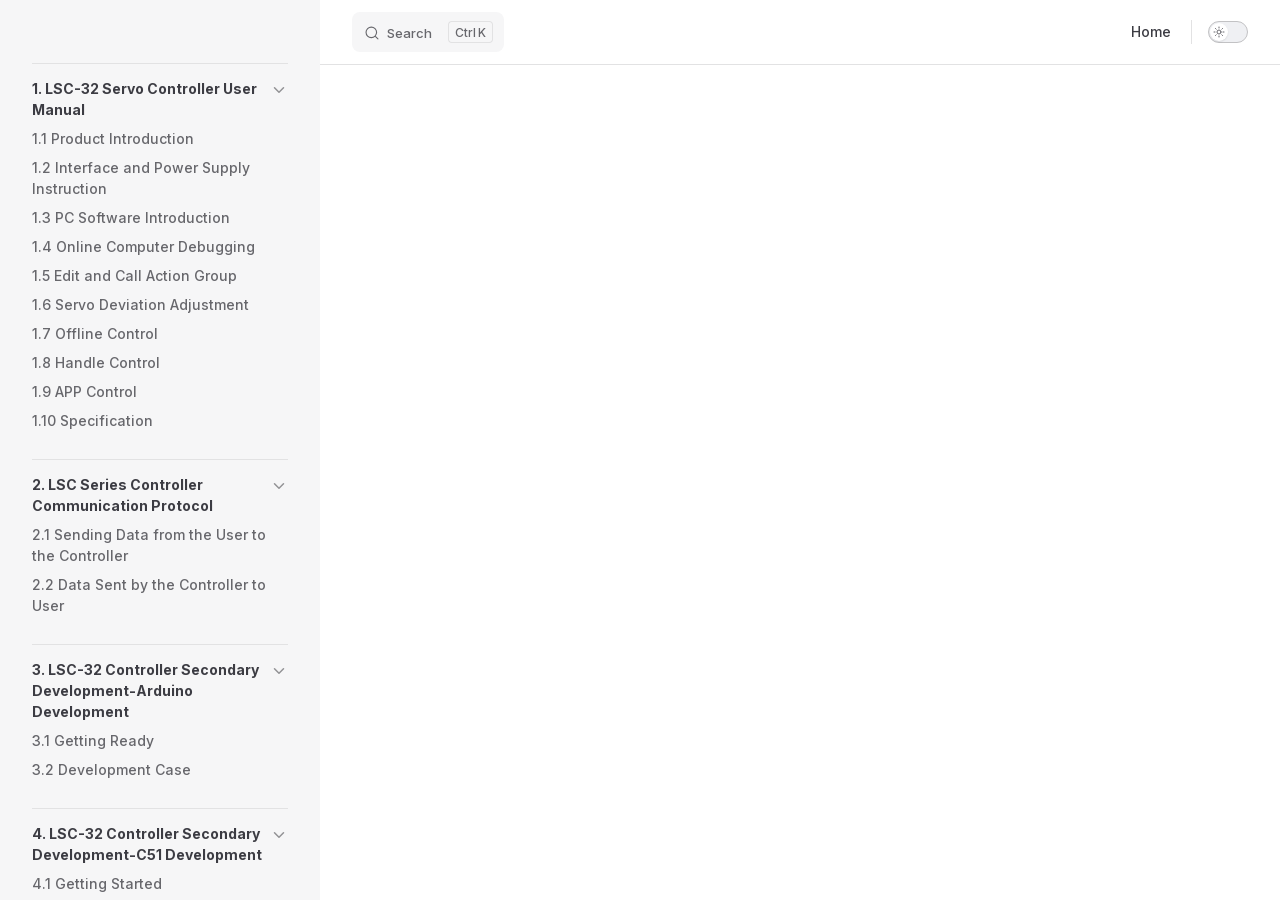
==== projects/32-Channel-Servo-Controller/en/latest/docs/index.html @ c2d5355d "init: 32-Channel-Servo-Controller 文档初始化 构建产物输出到 projects/32-Channel-Servo-Controller/en/latest/，入口文档" ====
<!DOCTYPE html>
<html lang="en-US" dir="ltr">
  <head>
    <meta charset="utf-8">
    <meta name="viewport" content="width=device-width,initial-scale=1">
    <title>32-Channel-Servo-Controller Documentation</title>
    <meta name="description" content="32-Channel-Servo-Controller robot documentation">
    <meta name="generator" content="VitePress v1.6.4">
    <link rel="preload stylesheet" href="/projects/32-Channel-Servo-Controller/en/latest/assets/style.DaYvuZ-t.css" as="style">
    <link rel="preload stylesheet" href="/projects/32-Channel-Servo-Controller/en/latest/vp-icons.css" as="style">
    
    <script type="module" src="/projects/32-Channel-Servo-Controller/en/latest/assets/app.NH5M6OxD.js"></script>
    <link rel="preload" href="/projects/32-Channel-Servo-Controller/en/latest/assets/inter-roman-latin.Di8DUHzh.woff2" as="font" type="font/woff2" crossorigin="">
    <link rel="modulepreload" href="/projects/32-Channel-Servo-Controller/en/latest/assets/chunks/theme.BzRDul9h.js">
    <link rel="modulepreload" href="/projects/32-Channel-Servo-Controller/en/latest/assets/chunks/framework.gp0rzYjd.js">
    <link rel="modulepreload" href="/projects/32-Channel-Servo-Controller/en/latest/assets/docs_index.md.DH2yF_ok.lean.js">
    <link rel="icon" href="/projects/32-Channel-Servo-Controller/en/latest/favicon.ico">
    <script id="check-dark-mode">(()=>{const e=localStorage.getItem("vitepress-theme-appearance")||"auto",a=window.matchMedia("(prefers-color-scheme: dark)").matches;(!e||e==="auto"?a:e==="dark")&&document.documentElement.classList.add("dark")})();</script>
    <script id="check-mac-os">document.documentElement.classList.toggle("mac",/Mac|iPhone|iPod|iPad/i.test(navigator.platform));</script>
  </head>
  <body>
    <div id="app"><!--[--><div class="Layout" data-v-5d98c3a5><!--[--><!--]--><!--[--><span tabindex="-1" data-v-0b0ada53></span><a href="#VPContent" class="VPSkipLink visually-hidden" data-v-0b0ada53>Skip to content</a><!--]--><!----><header class="VPNav" data-v-5d98c3a5 data-v-ae24b3ad><div class="VPNavBar" data-v-ae24b3ad data-v-6aa21345><div class="wrapper" data-v-6aa21345><div class="container" data-v-6aa21345><div class="title" data-v-6aa21345><div class="VPNavBarTitle has-sidebar" data-v-6aa21345 data-v-1168a8e4><a class="title" href="/projects/32-Channel-Servo-Controller/en/latest/" data-v-1168a8e4><!--[--><!--]--><!--[--><img class="VPImage logo" src="/projects/32-Channel-Servo-Controller/en/latest/e-logo.png" alt data-v-8426fc1a><!--]--><!----><!--[--><!--]--></a></div></div><div class="content" data-v-6aa21345><div class="content-body" data-v-6aa21345><!--[--><!--]--><div class="VPNavBarSearch search" data-v-6aa21345><!--[--><!----><div id="local-search"><button type="button" class="DocSearch DocSearch-Button" aria-label="Search"><span class="DocSearch-Button-Container"><span class="vp-icon DocSearch-Search-Icon"></span><span class="DocSearch-Button-Placeholder">Search</span></span><span class="DocSearch-Button-Keys"><kbd class="DocSearch-Button-Key"></kbd><kbd class="DocSearch-Button-Key">K</kbd></span></button></div><!--]--></div><nav aria-labelledby="main-nav-aria-label" class="VPNavBarMenu menu" data-v-6aa21345 data-v-dc692963><span id="main-nav-aria-label" class="visually-hidden" data-v-dc692963> Main Navigation </span><!--[--><!--[--><a class="VPLink link vp-external-link-icon VPNavBarMenuLink" href="https://www.hiwonder.net/" target="_self" rel="noreferrer" tabindex="0" data-v-dc692963 data-v-e56f3d57><!--[--><span data-v-e56f3d57>Home</span><!--]--></a><!--]--><!--]--></nav><!----><div class="VPNavBarAppearance appearance" data-v-6aa21345 data-v-6c893767><button class="VPSwitch VPSwitchAppearance" type="button" role="switch" title aria-checked="false" data-v-6c893767 data-v-5337faa4 data-v-1d5665e3><span class="check" data-v-1d5665e3><span class="icon" data-v-1d5665e3><!--[--><span class="vpi-sun sun" data-v-5337faa4></span><span class="vpi-moon moon" data-v-5337faa4></span><!--]--></span></span></button></div><!----><div class="VPFlyout VPNavBarExtra extra" data-v-6aa21345 data-v-bb2aa2f0 data-v-cf11d7a2><button type="button" class="button" aria-haspopup="true" aria-expanded="false" aria-label="extra navigation" data-v-cf11d7a2><span class="vpi-more-horizontal icon" data-v-cf11d7a2></span></button><div class="menu" data-v-cf11d7a2><div class="VPMenu" data-v-cf11d7a2 data-v-b98bc113><!----><!--[--><!--[--><!----><div class="group" data-v-bb2aa2f0><div class="item appearance" data-v-bb2aa2f0><p class="label" data-v-bb2aa2f0>Appearance</p><div class="appearance-action" data-v-bb2aa2f0><button class="VPSwitch VPSwitchAppearance" type="button" role="switch" title aria-checked="false" data-v-bb2aa2f0 data-v-5337faa4 data-v-1d5665e3><span class="check" data-v-1d5665e3><span class="icon" data-v-1d5665e3><!--[--><span class="vpi-sun sun" data-v-5337faa4></span><span class="vpi-moon moon" data-v-5337faa4></span><!--]--></span></span></button></div></div></div><!----><!--]--><!--]--></div></div></div><!--[--><!--]--><button type="button" class="VPNavBarHamburger hamburger" aria-label="mobile navigation" aria-expanded="false" aria-controls="VPNavScreen" data-v-6aa21345 data-v-e5dd9c1c><span class="container" data-v-e5dd9c1c><span class="top" data-v-e5dd9c1c></span><span class="middle" data-v-e5dd9c1c></span><span class="bottom" data-v-e5dd9c1c></span></span></button></div></div></div></div><div class="divider" data-v-6aa21345><div class="divider-line" data-v-6aa21345></div></div></div><!----></header><div class="VPLocalNav has-sidebar empty" data-v-5d98c3a5 data-v-a6f0e41e><div class="container" data-v-a6f0e41e><button class="menu" aria-expanded="false" aria-controls="VPSidebarNav" data-v-a6f0e41e><span class="vpi-align-left menu-icon" data-v-a6f0e41e></span><span class="menu-text" data-v-a6f0e41e>Menu</span></button><div class="VPLocalNavOutlineDropdown" style="--vp-vh:0px;" data-v-a6f0e41e data-v-8a42e2b4><button data-v-8a42e2b4>Return to top</button><!----></div></div></div><aside class="VPSidebar" data-v-5d98c3a5 data-v-319d5ca6><div class="curtain" data-v-319d5ca6></div><nav class="nav" id="VPSidebarNav" aria-labelledby="sidebar-aria-label" tabindex="-1" data-v-319d5ca6><span class="visually-hidden" id="sidebar-aria-label" data-v-319d5ca6> Sidebar Navigation </span><!--[--><!--]--><!--[--><div class="no-transition group" data-v-c40bc020><section class="VPSidebarItem level-0 collapsible is-link" data-v-c40bc020 data-v-b3fd67f8><div class="item" tabindex="0" data-v-b3fd67f8><div class="indicator" data-v-b3fd67f8></div><a class="VPLink link link" href="/projects/32-Channel-Servo-Controller/en/latest/docs/1_User_Manual_checked.html" data-v-b3fd67f8><!--[--><h2 class="text" data-v-b3fd67f8>1. LSC-32 Servo Controller User Manual</h2><!--]--></a><div class="caret" role="button" aria-label="toggle section" tabindex="0" data-v-b3fd67f8><span class="vpi-chevron-right caret-icon" data-v-b3fd67f8></span></div></div><div class="items" data-v-b3fd67f8><!--[--><div class="VPSidebarItem level-1 is-link" data-v-b3fd67f8 data-v-b3fd67f8><div class="item" data-v-b3fd67f8><div class="indicator" data-v-b3fd67f8></div><a class="VPLink link link" href="/projects/32-Channel-Servo-Controller/en/latest/docs/1_User_Manual_checked.html#_1-1-product-introduction" data-v-b3fd67f8><!--[--><p class="text" data-v-b3fd67f8>1.1 Product Introduction</p><!--]--></a><!----></div><!----></div><div class="VPSidebarItem level-1 is-link" data-v-b3fd67f8 data-v-b3fd67f8><div class="item" data-v-b3fd67f8><div class="indicator" data-v-b3fd67f8></div><a class="VPLink link link" href="/projects/32-Channel-Servo-Controller/en/latest/docs/1_User_Manual_checked.html#_1-2-interface-and-power-supply-instruction" data-v-b3fd67f8><!--[--><p class="text" data-v-b3fd67f8>1.2 Interface and Power Supply Instruction</p><!--]--></a><!----></div><!----></div><div class="VPSidebarItem level-1 is-link" data-v-b3fd67f8 data-v-b3fd67f8><div class="item" data-v-b3fd67f8><div class="indicator" data-v-b3fd67f8></div><a class="VPLink link link" href="/projects/32-Channel-Servo-Controller/en/latest/docs/1_User_Manual_checked.html#_1-3-pc-software-introduction" data-v-b3fd67f8><!--[--><p class="text" data-v-b3fd67f8>1.3 PC Software Introduction</p><!--]--></a><!----></div><!----></div><div class="VPSidebarItem level-1 is-link" data-v-b3fd67f8 data-v-b3fd67f8><div class="item" data-v-b3fd67f8><div class="indicator" data-v-b3fd67f8></div><a class="VPLink link link" href="/projects/32-Channel-Servo-Controller/en/latest/docs/1_User_Manual_checked.html#_1-4-online-computer-debugging" data-v-b3fd67f8><!--[--><p class="text" data-v-b3fd67f8>1.4 Online Computer Debugging</p><!--]--></a><!----></div><!----></div><div class="VPSidebarItem level-1 is-link" data-v-b3fd67f8 data-v-b3fd67f8><div class="item" data-v-b3fd67f8><div class="indicator" data-v-b3fd67f8></div><a class="VPLink link link" href="/projects/32-Channel-Servo-Controller/en/latest/docs/1_User_Manual_checked.html#_1-5-edit-and-call-action-group" data-v-b3fd67f8><!--[--><p class="text" data-v-b3fd67f8>1.5 Edit and Call Action Group</p><!--]--></a><!----></div><!----></div><div class="VPSidebarItem level-1 is-link" data-v-b3fd67f8 data-v-b3fd67f8><div class="item" data-v-b3fd67f8><div class="indicator" data-v-b3fd67f8></div><a class="VPLink link link" href="/projects/32-Channel-Servo-Controller/en/latest/docs/1_User_Manual_checked.html#_1-6-servo-deviation-adjustment" data-v-b3fd67f8><!--[--><p class="text" data-v-b3fd67f8>1.6 Servo Deviation Adjustment</p><!--]--></a><!----></div><!----></div><div class="VPSidebarItem level-1 is-link" data-v-b3fd67f8 data-v-b3fd67f8><div class="item" data-v-b3fd67f8><div class="indicator" data-v-b3fd67f8></div><a class="VPLink link link" href="/projects/32-Channel-Servo-Controller/en/latest/docs/1_User_Manual_checked.html#_1-7-offline-control" data-v-b3fd67f8><!--[--><p class="text" data-v-b3fd67f8>1.7 Offline Control</p><!--]--></a><!----></div><!----></div><div class="VPSidebarItem level-1 is-link" data-v-b3fd67f8 data-v-b3fd67f8><div class="item" data-v-b3fd67f8><div class="indicator" data-v-b3fd67f8></div><a class="VPLink link link" href="/projects/32-Channel-Servo-Controller/en/latest/docs/1_User_Manual_checked.html#_1-8-handle-control" data-v-b3fd67f8><!--[--><p class="text" data-v-b3fd67f8>1.8 Handle Control</p><!--]--></a><!----></div><!----></div><div class="VPSidebarItem level-1 is-link" data-v-b3fd67f8 data-v-b3fd67f8><div class="item" data-v-b3fd67f8><div class="indicator" data-v-b3fd67f8></div><a class="VPLink link link" href="/projects/32-Channel-Servo-Controller/en/latest/docs/1_User_Manual_checked.html#_1-9-app-control" data-v-b3fd67f8><!--[--><p class="text" data-v-b3fd67f8>1.9 APP Control</p><!--]--></a><!----></div><!----></div><div class="VPSidebarItem level-1 is-link" data-v-b3fd67f8 data-v-b3fd67f8><div class="item" data-v-b3fd67f8><div class="indicator" data-v-b3fd67f8></div><a class="VPLink link link" href="/projects/32-Channel-Servo-Controller/en/latest/docs/1_User_Manual_checked.html#_1-10-specification" data-v-b3fd67f8><!--[--><p class="text" data-v-b3fd67f8>1.10 Specification</p><!--]--></a><!----></div><!----></div><!--]--></div></section></div><div class="no-transition group" data-v-c40bc020><section class="VPSidebarItem level-0 collapsible is-link" data-v-c40bc020 data-v-b3fd67f8><div class="item" tabindex="0" data-v-b3fd67f8><div class="indicator" data-v-b3fd67f8></div><a class="VPLink link link" href="/projects/32-Channel-Servo-Controller/en/latest/docs/2_Communication_Protocol.html" data-v-b3fd67f8><!--[--><h2 class="text" data-v-b3fd67f8>2. LSC Series Controller Communication Protocol</h2><!--]--></a><div class="caret" role="button" aria-label="toggle section" tabindex="0" data-v-b3fd67f8><span class="vpi-chevron-right caret-icon" data-v-b3fd67f8></span></div></div><div class="items" data-v-b3fd67f8><!--[--><div class="VPSidebarItem level-1 is-link" data-v-b3fd67f8 data-v-b3fd67f8><div class="item" data-v-b3fd67f8><div class="indicator" data-v-b3fd67f8></div><a class="VPLink link link" href="/projects/32-Channel-Servo-Controller/en/latest/docs/2_Communication_Protocol.html#_2-1-sending-data-from-the-user-to-the-controller" data-v-b3fd67f8><!--[--><p class="text" data-v-b3fd67f8>2.1 Sending Data from the User to the Controller</p><!--]--></a><!----></div><!----></div><div class="VPSidebarItem level-1 is-link" data-v-b3fd67f8 data-v-b3fd67f8><div class="item" data-v-b3fd67f8><div class="indicator" data-v-b3fd67f8></div><a class="VPLink link link" href="/projects/32-Channel-Servo-Controller/en/latest/docs/2_Communication_Protocol.html#_2-2-data-sent-by-the-controller-to-user" data-v-b3fd67f8><!--[--><p class="text" data-v-b3fd67f8>2.2 Data Sent by the Controller to User</p><!--]--></a><!----></div><!----></div><!--]--></div></section></div><div class="no-transition group" data-v-c40bc020><section class="VPSidebarItem level-0 collapsible is-link" data-v-c40bc020 data-v-b3fd67f8><div class="item" tabindex="0" data-v-b3fd67f8><div class="indicator" data-v-b3fd67f8></div><a class="VPLink link link" href="/projects/32-Channel-Servo-Controller/en/latest/docs/3_Arduino_Development_checked.html" data-v-b3fd67f8><!--[--><h2 class="text" data-v-b3fd67f8>3. LSC-32 Controller Secondary Development-Arduino Development</h2><!--]--></a><div class="caret" role="button" aria-label="toggle section" tabindex="0" data-v-b3fd67f8><span class="vpi-chevron-right caret-icon" data-v-b3fd67f8></span></div></div><div class="items" data-v-b3fd67f8><!--[--><div class="VPSidebarItem level-1 is-link" data-v-b3fd67f8 data-v-b3fd67f8><div class="item" data-v-b3fd67f8><div class="indicator" data-v-b3fd67f8></div><a class="VPLink link link" href="/projects/32-Channel-Servo-Controller/en/latest/docs/3_Arduino_Development_checked.html#_3-1-getting-ready" data-v-b3fd67f8><!--[--><p class="text" data-v-b3fd67f8>3.1 Getting Ready</p><!--]--></a><!----></div><!----></div><div class="VPSidebarItem level-1 is-link" data-v-b3fd67f8 data-v-b3fd67f8><div class="item" data-v-b3fd67f8><div class="indicator" data-v-b3fd67f8></div><a class="VPLink link link" href="/projects/32-Channel-Servo-Controller/en/latest/docs/3_Arduino_Development_checked.html#_3-2-development-case" data-v-b3fd67f8><!--[--><p class="text" data-v-b3fd67f8>3.2 Development Case</p><!--]--></a><!----></div><!----></div><!--]--></div></section></div><div class="no-transition group" data-v-c40bc020><section class="VPSidebarItem level-0 collapsible is-link" data-v-c40bc020 data-v-b3fd67f8><div class="item" tabindex="0" data-v-b3fd67f8><div class="indicator" data-v-b3fd67f8></div><a class="VPLink link link" href="/projects/32-Channel-Servo-Controller/en/latest/docs/4_C51_Development_formatted.html" data-v-b3fd67f8><!--[--><h2 class="text" data-v-b3fd67f8>4. LSC-32 Controller Secondary Development-C51 Development</h2><!--]--></a><div class="caret" role="button" aria-label="toggle section" tabindex="0" data-v-b3fd67f8><span class="vpi-chevron-right caret-icon" data-v-b3fd67f8></span></div></div><div class="items" data-v-b3fd67f8><!--[--><div class="VPSidebarItem level-1 is-link" data-v-b3fd67f8 data-v-b3fd67f8><div class="item" data-v-b3fd67f8><div class="indicator" data-v-b3fd67f8></div><a class="VPLink link link" href="/projects/32-Channel-Servo-Controller/en/latest/docs/4_C51_Development_formatted.html#_4-1-getting-started" data-v-b3fd67f8><!--[--><p class="text" data-v-b3fd67f8>4.1 Getting Started</p><!--]--></a><!----></div><!----></div><div class="VPSidebarItem level-1 is-link" data-v-b3fd67f8 data-v-b3fd67f8><div class="item" data-v-b3fd67f8><div class="indicator" data-v-b3fd67f8></div><a class="VPLink link link" href="/projects/32-Channel-Servo-Controller/en/latest/docs/4_C51_Development_formatted.html#_4-2-development-case" data-v-b3fd67f8><!--[--><p class="text" data-v-b3fd67f8>4.2 Development Case</p><!--]--></a><!----></div><!----></div><!--]--></div></section></div><div class="no-transition group" data-v-c40bc020><section class="VPSidebarItem level-0 collapsible is-link" data-v-c40bc020 data-v-b3fd67f8><div class="item" tabindex="0" data-v-b3fd67f8><div class="indicator" data-v-b3fd67f8></div><a class="VPLink link link" href="/projects/32-Channel-Servo-Controller/en/latest/docs/5_STM32_Development_formatted.html" data-v-b3fd67f8><!--[--><h2 class="text" data-v-b3fd67f8>5. LSC-32 Controller Secondary Development-STM32 Development</h2><!--]--></a><div class="caret" role="button" aria-label="toggle section" tabindex="0" data-v-b3fd67f8><span class="vpi-chevron-right caret-icon" data-v-b3fd67f8></span></div></div><div class="items" data-v-b3fd67f8><!--[--><div class="VPSidebarItem level-1 is-link" data-v-b3fd67f8 data-v-b3fd67f8><div class="item" data-v-b3fd67f8><div class="indicator" data-v-b3fd67f8></div><a class="VPLink link link" href="/projects/32-Channel-Servo-Controller/en/latest/docs/5_STM32_Development_formatted.html#_5-1-getting-ready" data-v-b3fd67f8><!--[--><p class="text" data-v-b3fd67f8>5.1 Getting Ready</p><!--]--></a><!----></div><!----></div><div class="VPSidebarItem level-1 is-link" data-v-b3fd67f8 data-v-b3fd67f8><div class="item" data-v-b3fd67f8><div class="indicator" data-v-b3fd67f8></div><a class="VPLink link link" href="/projects/32-Channel-Servo-Controller/en/latest/docs/5_STM32_Development_formatted.html#_5-2-development-case" data-v-b3fd67f8><!--[--><p class="text" data-v-b3fd67f8>5.2 Development Case</p><!--]--></a><!----></div><!----></div><!--]--></div></section></div><div class="no-transition group" data-v-c40bc020><section class="VPSidebarItem level-0 collapsible is-link" data-v-c40bc020 data-v-b3fd67f8><div class="item" tabindex="0" data-v-b3fd67f8><div class="indicator" data-v-b3fd67f8></div><a class="VPLink link link" href="/projects/32-Channel-Servo-Controller/en/latest/docs/6_Raspberry_Pi_Development_checked.html" data-v-b3fd67f8><!--[--><h2 class="text" data-v-b3fd67f8>6. LSC-32 Controller Secondary Development-Raspberry Pi Development</h2><!--]--></a><div class="caret" role="button" aria-label="toggle section" tabindex="0" data-v-b3fd67f8><span class="vpi-chevron-right caret-icon" data-v-b3fd67f8></span></div></div><div class="items" data-v-b3fd67f8><!--[--><div class="VPSidebarItem level-1 is-link" data-v-b3fd67f8 data-v-b3fd67f8><div class="item" data-v-b3fd67f8><div class="indicator" data-v-b3fd67f8></div><a class="VPLink link link" href="/projects/32-Channel-Servo-Controller/en/latest/docs/6_Raspberry_Pi_Development_checked.html#_6-1-getting-started" data-v-b3fd67f8><!--[--><p class="text" data-v-b3fd67f8>6.1 Getting Started</p><!--]--></a><!----></div><!----></div><div class="VPSidebarItem level-1 is-link" data-v-b3fd67f8 data-v-b3fd67f8><div class="item" data-v-b3fd67f8><div class="indicator" data-v-b3fd67f8></div><a class="VPLink link link" href="/projects/32-Channel-Servo-Controller/en/latest/docs/6_Raspberry_Pi_Development_checked.html#_6-2-development-case" data-v-b3fd67f8><!--[--><p class="text" data-v-b3fd67f8>6.2 Development Case</p><!--]--></a><!----></div><!----></div><!--]--></div></section></div><div class="no-transition group" data-v-c40bc020><section class="VPSidebarItem level-0 collapsible is-link" data-v-c40bc020 data-v-b3fd67f8><div class="item" tabindex="0" data-v-b3fd67f8><div class="indicator" data-v-b3fd67f8></div><a class="VPLink link link" href="/projects/32-Channel-Servo-Controller/en/latest/docs/7_Jetson_Development_formatted.html" data-v-b3fd67f8><!--[--><h2 class="text" data-v-b3fd67f8>7. LSC-32 Controller Secondary Development-Jetson Development</h2><!--]--></a><div class="caret" role="button" aria-label="toggle section" tabindex="0" data-v-b3fd67f8><span class="vpi-chevron-right caret-icon" data-v-b3fd67f8></span></div></div><div class="items" data-v-b3fd67f8><!--[--><div class="VPSidebarItem level-1 is-link" data-v-b3fd67f8 data-v-b3fd67f8><div class="item" data-v-b3fd67f8><div class="indicator" data-v-b3fd67f8></div><a class="VPLink link link" href="/projects/32-Channel-Servo-Controller/en/latest/docs/7_Jetson_Development_formatted.html#_7-1-getting-started" data-v-b3fd67f8><!--[--><p class="text" data-v-b3fd67f8>7.1 Getting Started</p><!--]--></a><!----></div><!----></div><div class="VPSidebarItem level-1 is-link" data-v-b3fd67f8 data-v-b3fd67f8><div class="item" data-v-b3fd67f8><div class="indicator" data-v-b3fd67f8></div><a class="VPLink link link" href="/projects/32-Channel-Servo-Controller/en/latest/docs/7_Jetson_Development_formatted.html#_7-2-development-case" data-v-b3fd67f8><!--[--><p class="text" data-v-b3fd67f8>7.2 Development Case</p><!--]--></a><!----></div><!----></div><!--]--></div></section></div><div class="no-transition group" data-v-c40bc020><div class="VPSidebarItem level-0 collapsible is-link" data-v-c40bc020 data-v-b3fd67f8><div class="item" tabindex="0" data-v-b3fd67f8><div class="indicator" data-v-b3fd67f8></div><a class="VPLink link link" href="/projects/32-Channel-Servo-Controller/en/latest/docs/Appendix.html" data-v-b3fd67f8><!--[--><p class="text" data-v-b3fd67f8>Appendix</p><!--]--></a><!----></div><!----></div></div><!--]--><!--[--><!--]--></nav></aside><div class="VPContent has-sidebar" id="VPContent" data-v-5d98c3a5 data-v-1428d186><page-redirect data-v-1428d186></page-redirect></div><!----><!--[--><!--]--></div><!--[--><!----><!--]--><!----><!--]--></div>
    <script>window.__VP_HASH_MAP__=JSON.parse("{\"docs_1_user_manual_checked.md\":\"wa2iMZTv\",\"docs_2_communication_protocol.md\":\"C660hePO\",\"docs_3_arduino_development_checked.md\":\"ZEHnD8kJ\",\"docs_4_c51_development_formatted.md\":\"DDc5tLT9\",\"docs_5_stm32_development_formatted.md\":\"Bm064Y-j\",\"docs_6_raspberry_pi_development_checked.md\":\"C44csszL\",\"docs_7_jetson_development_formatted.md\":\"Dx3AZ3CA\",\"docs_appendix.md\":\"NUJZh3vy\",\"docs_index.md\":\"DH2yF_ok\",\"index.md\":\"B-UWPHfl\"}");window.__VP_SITE_DATA__=JSON.parse("{\"lang\":\"en-US\",\"dir\":\"ltr\",\"title\":\"32-Channel-Servo-Controller Documentation\",\"description\":\"32-Channel-Servo-Controller robot documentation\",\"base\":\"/projects/32-Channel-Servo-Controller/en/latest/\",\"head\":[],\"router\":{\"prefetchLinks\":true},\"appearance\":true,\"themeConfig\":{\"siteTitle\":false,\"logo\":\"/e-logo.png\",\"outline\":[2,3],\"search\":{\"provider\":\"local\",\"options\":{\"translations\":{\"button\":{\"buttonText\":\"Search\",\"buttonAriaLabel\":\"Search\"},\"modal\":{\"searchBox\":{\"resetButtonTitle\":\"Clear search query\",\"resetButtonAriaLabel\":\"Clear search query\",\"cancelButtonText\":\"Cancel\",\"cancelButtonAriaLabel\":\"Cancel\"},\"startScreen\":{\"recentSearchTitle\":\"Recent Searches\",\"noRecentSearchText\":\"No recent searches\",\"suggestedQueryTitle\":\"Suggested Queries\"},\"noResultsScreen\":{\"noResultsText\":\"No results found for\",\"suggestedQueryText\":\"You can try searching for\",\"reportMissingResultsText\":\"Have any queries?\",\"reportMissingResultsLinkText\":\"Report here\"},\"footer\":{\"selectText\":\"to select\",\"navigateText\":\"to navigate\",\"closeText\":\"to close\"}}}}},\"nav\":[{\"text\":\"Home\",\"link\":\"https://www.hiwonder.net/\",\"target\":\"_self\"}],\"sidebar\":[{\"text\":\"1. LSC-32 Servo Controller User Manual\",\"link\":\"/docs/1_User_Manual_checked.html\",\"collapsed\":false,\"items\":[{\"text\":\"1.1 Product Introduction\",\"link\":\"/docs/1_User_Manual_checked.html#_1-1-product-introduction\"},{\"text\":\"1.2 Interface and Power Supply Instruction\",\"link\":\"/docs/1_User_Manual_checked.html#_1-2-interface-and-power-supply-instruction\"},{\"text\":\"1.3 PC Software Introduction\",\"link\":\"/docs/1_User_Manual_checked.html#_1-3-pc-software-introduction\"},{\"text\":\"1.4 Online Computer Debugging\",\"link\":\"/docs/1_User_Manual_checked.html#_1-4-online-computer-debugging\"},{\"text\":\"1.5 Edit and Call Action Group\",\"link\":\"/docs/1_User_Manual_checked.html#_1-5-edit-and-call-action-group\"},{\"text\":\"1.6 Servo Deviation Adjustment\",\"link\":\"/docs/1_User_Manual_checked.html#_1-6-servo-deviation-adjustment\"},{\"text\":\"1.7 Offline Control\",\"link\":\"/docs/1_User_Manual_checked.html#_1-7-offline-control\"},{\"text\":\"1.8 Handle Control\",\"link\":\"/docs/1_User_Manual_checked.html#_1-8-handle-control\"},{\"text\":\"1.9 APP Control\",\"link\":\"/docs/1_User_Manual_checked.html#_1-9-app-control\"},{\"text\":\"1.10 Specification\",\"link\":\"/docs/1_User_Manual_checked.html#_1-10-specification\"}]},{\"text\":\"2. LSC Series Controller Communication Protocol\",\"link\":\"/docs/2_Communication_Protocol.html\",\"collapsed\":false,\"items\":[{\"text\":\"2.1 Sending Data from the User to the Controller\",\"link\":\"/docs/2_Communication_Protocol.html#_2-1-sending-data-from-the-user-to-the-controller\"},{\"text\":\"2.2 Data Sent by the Controller to User\",\"link\":\"/docs/2_Communication_Protocol.html#_2-2-data-sent-by-the-controller-to-user\"}]},{\"text\":\"3. LSC-32 Controller Secondary Development-Arduino Development\",\"link\":\"/docs/3_Arduino_Development_checked.html\",\"collapsed\":false,\"items\":[{\"text\":\"3.1 Getting Ready\",\"link\":\"/docs/3_Arduino_Development_checked.html#_3-1-getting-ready\"},{\"text\":\"3.2 Development Case\",\"link\":\"/docs/3_Arduino_Development_checked.html#_3-2-development-case\"}]},{\"text\":\"4. LSC-32 Controller Secondary Development-C51 Development\",\"link\":\"/docs/4_C51_Development_formatted.html\",\"collapsed\":false,\"items\":[{\"text\":\"4.1 Getting Started\",\"link\":\"/docs/4_C51_Development_formatted.html#_4-1-getting-started\"},{\"text\":\"4.2 Development Case\",\"link\":\"/docs/4_C51_Development_formatted.html#_4-2-development-case\"}]},{\"text\":\"5. LSC-32 Controller Secondary Development-STM32 Development\",\"link\":\"/docs/5_STM32_Development_formatted.html\",\"collapsed\":false,\"items\":[{\"text\":\"5.1 Getting Ready\",\"link\":\"/docs/5_STM32_Development_formatted.html#_5-1-getting-ready\"},{\"text\":\"5.2 Development Case\",\"link\":\"/docs/5_STM32_Development_formatted.html#_5-2-development-case\"}]},{\"text\":\"6. LSC-32 Controller Secondary Development-Raspberry Pi Development\",\"link\":\"/docs/6_Raspberry_Pi_Development_checked.html\",\"collapsed\":false,\"items\":[{\"text\":\"6.1 Getting Started\",\"link\":\"/docs/6_Raspberry_Pi_Development_checked.html#_6-1-getting-started\"},{\"text\":\"6.2 Development Case\",\"link\":\"/docs/6_Raspberry_Pi_Development_checked.html#_6-2-development-case\"}]},{\"text\":\"7. LSC-32 Controller Secondary Development-Jetson Development\",\"link\":\"/docs/7_Jetson_Development_formatted.html\",\"collapsed\":false,\"items\":[{\"text\":\"7.1 Getting Started\",\"link\":\"/docs/7_Jetson_Development_formatted.html#_7-1-getting-started\"},{\"text\":\"7.2 Development Case\",\"link\":\"/docs/7_Jetson_Development_formatted.html#_7-2-development-case\"}]},{\"text\":\"Appendix\",\"link\":\"/docs/Appendix.html\",\"collapsed\":false,\"items\":[]}]},\"locales\":{},\"scrollOffset\":134,\"cleanUrls\":false}");</script>
    
  </body>
</html>
---- projects/32-Channel-Servo-Controller/en/latest/assets/style.DaYvuZ-t.css ----
@font-face{font-family:Inter;font-style:normal;font-weight:100 900;font-display:swap;src:url(/projects/32-Channel-Servo-Controller/en/latest/assets/inter-roman-cyrillic-ext.BBPuwvHQ.woff2) format("woff2");unicode-range:U+0460-052F,U+1C80-1C88,U+20B4,U+2DE0-2DFF,U+A640-A69F,U+FE2E-FE2F}@font-face{font-family:Inter;font-style:normal;font-weight:100 900;font-display:swap;src:url(/projects/32-Channel-Servo-Controller/en/latest/assets/inter-roman-cyrillic.C5lxZ8CY.woff2) format("woff2");unicode-range:U+0301,U+0400-045F,U+0490-0491,U+04B0-04B1,U+2116}@font-face{font-family:Inter;font-style:normal;font-weight:100 900;font-display:swap;src:url(/projects/32-Channel-Servo-Controller/en/latest/assets/inter-roman-greek-ext.CqjqNYQ-.woff2) format("woff2");unicode-range:U+1F00-1FFF}@font-face{font-family:Inter;font-style:normal;font-weight:100 900;font-display:swap;src:url(/projects/32-Channel-Servo-Controller/en/latest/assets/inter-roman-greek.BBVDIX6e.woff2) format("woff2");unicode-range:U+0370-0377,U+037A-037F,U+0384-038A,U+038C,U+038E-03A1,U+03A3-03FF}@font-face{font-family:Inter;font-style:normal;font-weight:100 900;font-display:swap;src:url(/projects/32-Channel-Servo-Controller/en/latest/assets/inter-roman-vietnamese.BjW4sHH5.woff2) format("woff2");unicode-range:U+0102-0103,U+0110-0111,U+0128-0129,U+0168-0169,U+01A0-01A1,U+01AF-01B0,U+0300-0301,U+0303-0304,U+0308-0309,U+0323,U+0329,U+1EA0-1EF9,U+20AB}@font-face{font-family:Inter;font-style:normal;font-weight:100 900;font-display:swap;src:url(/projects/32-Channel-Servo-Controller/en/latest/assets/inter-roman-latin-ext.4ZJIpNVo.woff2) format("woff2");unicode-range:U+0100-02AF,U+0304,U+0308,U+0329,U+1E00-1E9F,U+1EF2-1EFF,U+2020,U+20A0-20AB,U+20AD-20C0,U+2113,U+2C60-2C7F,U+A720-A7FF}@font-face{font-family:Inter;font-style:normal;font-weight:100 900;font-display:swap;src:url(/projects/32-Channel-Servo-Controller/en/latest/assets/inter-roman-latin.Di8DUHzh.woff2) format("woff2");unicode-range:U+0000-00FF,U+0131,U+0152-0153,U+02BB-02BC,U+02C6,U+02DA,U+02DC,U+0304,U+0308,U+0329,U+2000-206F,U+2074,U+20AC,U+2122,U+2191,U+2193,U+2212,U+2215,U+FEFF,U+FFFD}@font-face{font-family:Inter;font-style:italic;font-weight:100 900;font-display:swap;src:url(/projects/32-Channel-Servo-Controller/en/latest/assets/inter-italic-cyrillic-ext.r48I6akx.woff2) format("woff2");unicode-range:U+0460-052F,U+1C80-1C88,U+20B4,U+2DE0-2DFF,U+A640-A69F,U+FE2E-FE2F}@font-face{font-family:Inter;font-style:italic;font-weight:100 900;font-display:swap;src:url(/projects/32-Channel-Servo-Controller/en/latest/assets/inter-italic-cyrillic.By2_1cv3.woff2) format("woff2");unicode-range:U+0301,U+0400-045F,U+0490-0491,U+04B0-04B1,U+2116}@font-face{font-family:Inter;font-style:italic;font-weight:100 900;font-display:swap;src:url(/projects/32-Channel-Servo-Controller/en/latest/assets/inter-italic-greek-ext.1u6EdAuj.woff2) format("woff2");unicode-range:U+1F00-1FFF}@font-face{font-family:Inter;font-style:italic;font-weight:100 900;font-display:swap;src:url(/projects/32-Channel-Servo-Controller/en/latest/assets/inter-italic-greek.DJ8dCoTZ.woff2) format("woff2");unicode-range:U+0370-0377,U+037A-037F,U+0384-038A,U+038C,U+038E-03A1,U+03A3-03FF}@font-face{font-family:Inter;font-style:italic;font-weight:100 900;font-display:swap;src:url(/projects/32-Channel-Servo-Controller/en/latest/assets/inter-italic-vietnamese.BSbpV94h.woff2) format("woff2");unicode-range:U+0102-0103,U+0110-0111,U+0128-0129,U+0168-0169,U+01A0-01A1,U+01AF-01B0,U+0300-0301,U+0303-0304,U+0308-0309,U+0323,U+0329,U+1EA0-1EF9,U+20AB}@font-face{font-family:Inter;font-style:italic;font-weight:100 900;font-display:swap;src:url(/projects/32-Channel-Servo-Controller/en/latest/assets/inter-italic-latin-ext.CN1xVJS-.woff2) format("woff2");unicode-range:U+0100-02AF,U+0304,U+0308,U+0329,U+1E00-1E9F,U+1EF2-1EFF,U+2020,U+20A0-20AB,U+20AD-20C0,U+2113,U+2C60-2C7F,U+A720-A7FF}@font-face{font-family:Inter;font-style:italic;font-weight:100 900;font-display:swap;src:url(/projects/32-Channel-Servo-Controller/en/latest/assets/inter-italic-latin.C2AdPX0b.woff2) format("woff2");unicode-range:U+0000-00FF,U+0131,U+0152-0153,U+02BB-02BC,U+02C6,U+02DA,U+02DC,U+0304,U+0308,U+0329,U+2000-206F,U+2074,U+20AC,U+2122,U+2191,U+2193,U+2212,U+2215,U+FEFF,U+FFFD}@font-face{font-family:Punctuation SC;font-weight:400;src:local("PingFang SC Regular"),local("Noto Sans CJK SC"),local("Microsoft YaHei");unicode-range:U+201C,U+201D,U+2018,U+2019,U+2E3A,U+2014,U+2013,U+2026,U+00B7,U+007E,U+002F}@font-face{font-family:Punctuation SC;font-weight:500;src:local("PingFang SC Medium"),local("Noto Sans CJK SC"),local("Microsoft YaHei");unicode-range:U+201C,U+201D,U+2018,U+2019,U+2E3A,U+2014,U+2013,U+2026,U+00B7,U+007E,U+002F}@font-face{font-family:Punctuation SC;font-weight:600;src:local("PingFang SC Semibold"),local("Noto Sans CJK SC Bold"),local("Microsoft YaHei Bold");unicode-range:U+201C,U+201D,U+2018,U+2019,U+2E3A,U+2014,U+2013,U+2026,U+00B7,U+007E,U+002F}@font-face{font-family:Punctuation SC;font-weight:700;src:local("PingFang SC Semibold"),local("Noto Sans CJK SC Bold"),local("Microsoft YaHei Bold");unicode-range:U+201C,U+201D,U+2018,U+2019,U+2E3A,U+2014,U+2013,U+2026,U+00B7,U+007E,U+002F}:root{--vp-c-white: #ffffff;--vp-c-black: #000000;--vp-c-neutral: var(--vp-c-black);--vp-c-neutral-inverse: var(--vp-c-white)}.dark{--vp-c-neutral: var(--vp-c-white);--vp-c-neutral-inverse: var(--vp-c-black)}:root{--vp-c-gray-1: #dddde3;--vp-c-gray-2: #e4e4e9;--vp-c-gray-3: #ebebef;--vp-c-gray-soft: rgba(142, 150, 170, .14);--vp-c-indigo-1: #3451b2;--vp-c-indigo-2: #3a5ccc;--vp-c-indigo-3: #5672cd;--vp-c-indigo-soft: rgba(100, 108, 255, .14);--vp-c-purple-1: #6f42c1;--vp-c-purple-2: #7e4cc9;--vp-c-purple-3: #8e5cd9;--vp-c-purple-soft: rgba(159, 122, 234, .14);--vp-c-green-1: #18794e;--vp-c-green-2: #299764;--vp-c-green-3: #30a46c;--vp-c-green-soft: rgba(16, 185, 129, .14);--vp-c-yellow-1: #915930;--vp-c-yellow-2: #946300;--vp-c-yellow-3: #9f6a00;--vp-c-yellow-soft: rgba(234, 179, 8, .14);--vp-c-red-1: #b8272c;--vp-c-red-2: #d5393e;--vp-c-red-3: #e0575b;--vp-c-red-soft: rgba(244, 63, 94, .14);--vp-c-sponsor: #db2777}.dark{--vp-c-gray-1: #515c67;--vp-c-gray-2: #414853;--vp-c-gray-3: #32363f;--vp-c-gray-soft: rgba(101, 117, 133, .16);--vp-c-indigo-1: #a8b1ff;--vp-c-indigo-2: #5c73e7;--vp-c-indigo-3: #3e63dd;--vp-c-indigo-soft: rgba(100, 108, 255, .16);--vp-c-purple-1: #c8abfa;--vp-c-purple-2: #a879e6;--vp-c-purple-3: #8e5cd9;--vp-c-purple-soft: rgba(159, 122, 234, .16);--vp-c-green-1: #3dd68c;--vp-c-green-2: #30a46c;--vp-c-green-3: #298459;--vp-c-green-soft: rgba(16, 185, 129, .16);--vp-c-yellow-1: #f9b44e;--vp-c-yellow-2: #da8b17;--vp-c-yellow-3: #a46a0a;--vp-c-yellow-soft: rgba(234, 179, 8, .16);--vp-c-red-1: #f66f81;--vp-c-red-2: #f14158;--vp-c-red-3: #b62a3c;--vp-c-red-soft: rgba(244, 63, 94, .16)}:root{--vp-c-bg: #ffffff;--vp-c-bg-alt: #f6f6f7;--vp-c-bg-elv: #ffffff;--vp-c-bg-soft: #f6f6f7}.dark{--vp-c-bg: #1b1b1f;--vp-c-bg-alt: #161618;--vp-c-bg-elv: #202127;--vp-c-bg-soft: #202127}:root{--vp-c-border: #c2c2c4;--vp-c-divider: #e2e2e3;--vp-c-gutter: #e2e2e3}.dark{--vp-c-border: #3c3f44;--vp-c-divider: #2e2e32;--vp-c-gutter: #000000}:root{--vp-c-text-1: #3c3c43;--vp-c-text-2: #67676c;--vp-c-text-3: #929295}.dark{--vp-c-text-1: #dfdfd6;--vp-c-text-2: #98989f;--vp-c-text-3: #6a6a71}:root{--vp-c-default-1: var(--vp-c-gray-1);--vp-c-default-2: var(--vp-c-gray-2);--vp-c-default-3: var(--vp-c-gray-3);--vp-c-default-soft: var(--vp-c-gray-soft);--vp-c-brand-1: var(--vp-c-indigo-1);--vp-c-brand-2: var(--vp-c-indigo-2);--vp-c-brand-3: var(--vp-c-indigo-3);--vp-c-brand-soft: var(--vp-c-indigo-soft);--vp-c-brand: var(--vp-c-brand-1);--vp-c-tip-1: var(--vp-c-brand-1);--vp-c-tip-2: var(--vp-c-brand-2);--vp-c-tip-3: var(--vp-c-brand-3);--vp-c-tip-soft: var(--vp-c-brand-soft);--vp-c-note-1: var(--vp-c-brand-1);--vp-c-note-2: var(--vp-c-brand-2);--vp-c-note-3: var(--vp-c-brand-3);--vp-c-note-soft: var(--vp-c-brand-soft);--vp-c-success-1: var(--vp-c-green-1);--vp-c-success-2: var(--vp-c-green-2);--vp-c-success-3: var(--vp-c-green-3);--vp-c-success-soft: var(--vp-c-green-soft);--vp-c-important-1: var(--vp-c-purple-1);--vp-c-important-2: var(--vp-c-purple-2);--vp-c-important-3: var(--vp-c-purple-3);--vp-c-important-soft: var(--vp-c-purple-soft);--vp-c-warning-1: var(--vp-c-yellow-1);--vp-c-warning-2: var(--vp-c-yellow-2);--vp-c-warning-3: var(--vp-c-yellow-3);--vp-c-warning-soft: var(--vp-c-yellow-soft);--vp-c-danger-1: var(--vp-c-red-1);--vp-c-danger-2: var(--vp-c-red-2);--vp-c-danger-3: var(--vp-c-red-3);--vp-c-danger-soft: var(--vp-c-red-soft);--vp-c-caution-1: var(--vp-c-red-1);--vp-c-caution-2: var(--vp-c-red-2);--vp-c-caution-3: var(--vp-c-red-3);--vp-c-caution-soft: var(--vp-c-red-soft)}:root{--vp-font-family-base: "Inter", ui-sans-serif, system-ui, sans-serif, "Apple Color Emoji", "Segoe UI Emoji", "Segoe UI Symbol", "Noto Color Emoji";--vp-font-family-mono: ui-monospace, "Menlo", "Monaco", "Consolas", "Liberation Mono", "Courier New", monospace;font-optical-sizing:auto}:root:where(:lang(zh)){--vp-font-family-base: "Punctuation SC", "Inter", ui-sans-serif, system-ui, sans-serif, "Apple Color Emoji", "Segoe UI Emoji", "Segoe UI Symbol", "Noto Color Emoji"}:root{--vp-shadow-1: 0 1px 2px rgba(0, 0, 0, .04), 0 1px 2px rgba(0, 0, 0, .06);--vp-shadow-2: 0 3px 12px rgba(0, 0, 0, .07), 0 1px 4px rgba(0, 0, 0, .07);--vp-shadow-3: 0 12px 32px rgba(0, 0, 0, .1), 0 2px 6px rgba(0, 0, 0, .08);--vp-shadow-4: 0 14px 44px rgba(0, 0, 0, .12), 0 3px 9px rgba(0, 0, 0, .12);--vp-shadow-5: 0 18px 56px rgba(0, 0, 0, .16), 0 4px 12px rgba(0, 0, 0, .16)}:root{--vp-z-index-footer: 10;--vp-z-index-local-nav: 20;--vp-z-index-nav: 30;--vp-z-index-layout-top: 40;--vp-z-index-backdrop: 50;--vp-z-index-sidebar: 60}@media (min-width: 960px){:root{--vp-z-index-sidebar: 25}}:root{--vp-layout-max-width: 1440px}:root{--vp-header-anchor-symbol: "#"}:root{--vp-code-line-height: 1.7;--vp-code-font-size: .875em;--vp-code-color: var(--vp-c-brand-1);--vp-code-link-color: var(--vp-c-brand-1);--vp-code-link-hover-color: var(--vp-c-brand-2);--vp-code-bg: var(--vp-c-default-soft);--vp-code-block-color: var(--vp-c-text-2);--vp-code-block-bg: var(--vp-c-bg-alt);--vp-code-block-divider-color: var(--vp-c-gutter);--vp-code-lang-color: var(--vp-c-text-3);--vp-code-line-highlight-color: var(--vp-c-default-soft);--vp-code-line-number-color: var(--vp-c-text-3);--vp-code-line-diff-add-color: var(--vp-c-success-soft);--vp-code-line-diff-add-symbol-color: var(--vp-c-success-1);--vp-code-line-diff-remove-color: var(--vp-c-danger-soft);--vp-code-line-diff-remove-symbol-color: var(--vp-c-danger-1);--vp-code-line-warning-color: var(--vp-c-warning-soft);--vp-code-line-error-color: var(--vp-c-danger-soft);--vp-code-copy-code-border-color: var(--vp-c-divider);--vp-code-copy-code-bg: var(--vp-c-bg-soft);--vp-code-copy-code-hover-border-color: var(--vp-c-divider);--vp-code-copy-code-hover-bg: var(--vp-c-bg);--vp-code-copy-code-active-text: var(--vp-c-text-2);--vp-code-copy-copied-text-content: "Copied";--vp-code-tab-divider: var(--vp-code-block-divider-color);--vp-code-tab-text-color: var(--vp-c-text-2);--vp-code-tab-bg: var(--vp-code-block-bg);--vp-code-tab-hover-text-color: var(--vp-c-text-1);--vp-code-tab-active-text-color: var(--vp-c-text-1);--vp-code-tab-active-bar-color: var(--vp-c-brand-1)}:lang(es),:lang(pt){--vp-code-copy-copied-text-content: "Copiado"}:lang(fa){--vp-code-copy-copied-text-content: "کپی شد"}:lang(ko){--vp-code-copy-copied-text-content: "복사됨"}:lang(ru){--vp-code-copy-copied-text-content: "Скопировано"}:lang(zh){--vp-code-copy-copied-text-content: "已复制"}:root{--vp-button-brand-border: transparent;--vp-button-brand-text: var(--vp-c-white);--vp-button-brand-bg: var(--vp-c-brand-3);--vp-button-brand-hover-border: transparent;--vp-button-brand-hover-text: var(--vp-c-white);--vp-button-brand-hover-bg: var(--vp-c-brand-2);--vp-button-brand-active-border: transparent;--vp-button-brand-active-text: var(--vp-c-white);--vp-button-brand-active-bg: var(--vp-c-brand-1);--vp-button-alt-border: transparent;--vp-button-alt-text: var(--vp-c-text-1);--vp-button-alt-bg: var(--vp-c-default-3);--vp-button-alt-hover-border: transparent;--vp-button-alt-hover-text: var(--vp-c-text-1);--vp-button-alt-hover-bg: var(--vp-c-default-2);--vp-button-alt-active-border: transparent;--vp-button-alt-active-text: var(--vp-c-text-1);--vp-button-alt-active-bg: var(--vp-c-default-1);--vp-button-sponsor-border: var(--vp-c-text-2);--vp-button-sponsor-text: var(--vp-c-text-2);--vp-button-sponsor-bg: transparent;--vp-button-sponsor-hover-border: var(--vp-c-sponsor);--vp-button-sponsor-hover-text: var(--vp-c-sponsor);--vp-button-sponsor-hover-bg: transparent;--vp-button-sponsor-active-border: var(--vp-c-sponsor);--vp-button-sponsor-active-text: var(--vp-c-sponsor);--vp-button-sponsor-active-bg: transparent}:root{--vp-custom-block-font-size: 14px;--vp-custom-block-code-font-size: 13px;--vp-custom-block-info-border: transparent;--vp-custom-block-info-text: var(--vp-c-text-1);--vp-custom-block-info-bg: var(--vp-c-default-soft);--vp-custom-block-info-code-bg: var(--vp-c-default-soft);--vp-custom-block-note-border: transparent;--vp-custom-block-note-text: var(--vp-c-text-1);--vp-custom-block-note-bg: var(--vp-c-default-soft);--vp-custom-block-note-code-bg: var(--vp-c-default-soft);--vp-custom-block-tip-border: transparent;--vp-custom-block-tip-text: var(--vp-c-text-1);--vp-custom-block-tip-bg: var(--vp-c-tip-soft);--vp-custom-block-tip-code-bg: var(--vp-c-tip-soft);--vp-custom-block-important-border: transparent;--vp-custom-block-important-text: var(--vp-c-text-1);--vp-custom-block-important-bg: var(--vp-c-important-soft);--vp-custom-block-important-code-bg: var(--vp-c-important-soft);--vp-custom-block-warning-border: transparent;--vp-custom-block-warning-text: var(--vp-c-text-1);--vp-custom-block-warning-bg: var(--vp-c-warning-soft);--vp-custom-block-warning-code-bg: var(--vp-c-warning-soft);--vp-custom-block-danger-border: transparent;--vp-custom-block-danger-text: var(--vp-c-text-1);--vp-custom-block-danger-bg: var(--vp-c-danger-soft);--vp-custom-block-danger-code-bg: var(--vp-c-danger-soft);--vp-custom-block-caution-border: transparent;--vp-custom-block-caution-text: var(--vp-c-text-1);--vp-custom-block-caution-bg: var(--vp-c-caution-soft);--vp-custom-block-caution-code-bg: var(--vp-c-caution-soft);--vp-custom-block-details-border: var(--vp-custom-block-info-border);--vp-custom-block-details-text: var(--vp-custom-block-info-text);--vp-custom-block-details-bg: var(--vp-custom-block-info-bg);--vp-custom-block-details-code-bg: var(--vp-custom-block-info-code-bg)}:root{--vp-input-border-color: var(--vp-c-border);--vp-input-bg-color: var(--vp-c-bg-alt);--vp-input-switch-bg-color: var(--vp-c-default-soft)}:root{--vp-nav-height: 64px;--vp-nav-bg-color: var(--vp-c-bg);--vp-nav-screen-bg-color: var(--vp-c-bg);--vp-nav-logo-height: 24px}.hide-nav{--vp-nav-height: 0px}.hide-nav .VPSidebar{--vp-nav-height: 22px}:root{--vp-local-nav-bg-color: var(--vp-c-bg)}:root{--vp-sidebar-width: 272px;--vp-sidebar-bg-color: var(--vp-c-bg-alt)}:root{--vp-backdrop-bg-color: rgba(0, 0, 0, .6)}:root{--vp-home-hero-name-color: var(--vp-c-brand-1);--vp-home-hero-name-background: transparent;--vp-home-hero-image-background-image: none;--vp-home-hero-image-filter: none}:root{--vp-badge-info-border: transparent;--vp-badge-info-text: var(--vp-c-text-2);--vp-badge-info-bg: var(--vp-c-default-soft);--vp-badge-tip-border: transparent;--vp-badge-tip-text: var(--vp-c-tip-1);--vp-badge-tip-bg: var(--vp-c-tip-soft);--vp-badge-warning-border: transparent;--vp-badge-warning-text: var(--vp-c-warning-1);--vp-badge-warning-bg: var(--vp-c-warning-soft);--vp-badge-danger-border: transparent;--vp-badge-danger-text: var(--vp-c-danger-1);--vp-badge-danger-bg: var(--vp-c-danger-soft)}:root{--vp-carbon-ads-text-color: var(--vp-c-text-1);--vp-carbon-ads-poweredby-color: var(--vp-c-text-2);--vp-carbon-ads-bg-color: var(--vp-c-bg-soft);--vp-carbon-ads-hover-text-color: var(--vp-c-brand-1);--vp-carbon-ads-hover-poweredby-color: var(--vp-c-text-1)}:root{--vp-local-search-bg: var(--vp-c-bg);--vp-local-search-result-bg: var(--vp-c-bg);--vp-local-search-result-border: var(--vp-c-divider);--vp-local-search-result-selected-bg: var(--vp-c-bg);--vp-local-search-result-selected-border: var(--vp-c-brand-1);--vp-local-search-highlight-bg: var(--vp-c-brand-1);--vp-local-search-highlight-text: var(--vp-c-neutral-inverse)}@media (prefers-reduced-motion: reduce){*,:before,:after{animation-delay:-1ms!important;animation-duration:1ms!important;animation-iteration-count:1!important;background-attachment:initial!important;scroll-behavior:auto!important;transition-duration:0s!important;transition-delay:0s!important}}*,:before,:after{box-sizing:border-box}html{line-height:1.4;font-size:16px;-webkit-text-size-adjust:100%}html.dark{color-scheme:dark}body{margin:0;width:100%;min-width:320px;min-height:100vh;line-height:24px;font-family:var(--vp-font-family-base);font-size:16px;font-weight:400;color:var(--vp-c-text-1);background-color:var(--vp-c-bg);font-synthesis:style;text-rendering:optimizeLegibility;-webkit-font-smoothing:antialiased;-moz-osx-font-smoothing:grayscale}main{display:block}h1,h2,h3,h4,h5,h6{margin:0;line-height:24px;font-size:16px;font-weight:400}p{margin:0}strong,b{font-weight:600}a,area,button,[role=button],input,label,select,summary,textarea{touch-action:manipulation}a{color:inherit;text-decoration:inherit}ol,ul{list-style:none;margin:0;padding:0}blockquote{margin:0}pre,code,kbd,samp{font-family:var(--vp-font-family-mono)}img,svg,video,canvas,audio,iframe,embed,object{display:block}figure{margin:0}img,video{max-width:100%;height:auto}button,input,optgroup,select,textarea{border:0;padding:0;line-height:inherit;color:inherit}button{padding:0;font-family:inherit;background-color:transparent;background-image:none}button:enabled,[role=button]:enabled{cursor:pointer}button:focus,button:focus-visible{outline:1px dotted;outline:4px auto -webkit-focus-ring-color}button:focus:not(:focus-visible){outline:none!important}input:focus,textarea:focus,select:focus{outline:none}table{border-collapse:collapse}input{background-color:transparent}input:-ms-input-placeholder,textarea:-ms-input-placeholder{color:var(--vp-c-text-3)}input::-ms-input-placeholder,textarea::-ms-input-placeholder{color:var(--vp-c-text-3)}input::placeholder,textarea::placeholder{color:var(--vp-c-text-3)}input::-webkit-outer-spin-button,input::-webkit-inner-spin-button{-webkit-appearance:none;margin:0}input[type=number]{-moz-appearance:textfield}textarea{resize:vertical}select{-webkit-appearance:none}fieldset{margin:0;padding:0}h1,h2,h3,h4,h5,h6,li,p{overflow-wrap:break-word}vite-error-overlay{z-index:9999}mjx-container{overflow-x:auto}mjx-container>svg{display:inline-block;margin:auto}[class^=vpi-],[class*=" vpi-"],.vp-icon{width:1em;height:1em}[class^=vpi-].bg,[class*=" vpi-"].bg,.vp-icon.bg{background-size:100% 100%;background-color:transparent}[class^=vpi-]:not(.bg),[class*=" vpi-"]:not(.bg),.vp-icon:not(.bg){-webkit-mask:var(--icon) no-repeat;mask:var(--icon) no-repeat;-webkit-mask-size:100% 100%;mask-size:100% 100%;background-color:currentColor;color:inherit}.vpi-align-left{--icon: url("data:image/svg+xml,%3Csvg xmlns='http://www.w3.org/2000/svg' fill='none' stroke='currentColor' stroke-linecap='round' stroke-linejoin='round' stroke-width='2' viewBox='0 0 24 24'%3E%3Cpath d='M21 6H3M15 12H3M17 18H3'/%3E%3C/svg%3E")}.vpi-arrow-right,.vpi-arrow-down,.vpi-arrow-left,.vpi-arrow-up{--icon: url("data:image/svg+xml,%3Csvg xmlns='http://www.w3.org/2000/svg' fill='none' stroke='currentColor' stroke-linecap='round' stroke-linejoin='round' stroke-width='2' viewBox='0 0 24 24'%3E%3Cpath d='M5 12h14M12 5l7 7-7 7'/%3E%3C/svg%3E")}.vpi-chevron-right,.vpi-chevron-down,.vpi-chevron-left,.vpi-chevron-up{--icon: url("data:image/svg+xml,%3Csvg xmlns='http://www.w3.org/2000/svg' fill='none' stroke='currentColor' stroke-linecap='round' stroke-linejoin='round' stroke-width='2' viewBox='0 0 24 24'%3E%3Cpath d='m9 18 6-6-6-6'/%3E%3C/svg%3E")}.vpi-chevron-down,.vpi-arrow-down{transform:rotate(90deg)}.vpi-chevron-left,.vpi-arrow-left{transform:rotate(180deg)}.vpi-chevron-up,.vpi-arrow-up{transform:rotate(-90deg)}.vpi-square-pen{--icon: url("data:image/svg+xml,%3Csvg xmlns='http://www.w3.org/2000/svg' fill='none' stroke='currentColor' stroke-linecap='round' stroke-linejoin='round' stroke-width='2' viewBox='0 0 24 24'%3E%3Cpath d='M12 3H5a2 2 0 0 0-2 2v14a2 2 0 0 0 2 2h14a2 2 0 0 0 2-2v-7'/%3E%3Cpath d='M18.375 2.625a2.121 2.121 0 1 1 3 3L12 15l-4 1 1-4Z'/%3E%3C/svg%3E")}.vpi-plus{--icon: url("data:image/svg+xml,%3Csvg xmlns='http://www.w3.org/2000/svg' fill='none' stroke='currentColor' stroke-linecap='round' stroke-linejoin='round' stroke-width='2' viewBox='0 0 24 24'%3E%3Cpath d='M5 12h14M12 5v14'/%3E%3C/svg%3E")}.vpi-sun{--icon: url("data:image/svg+xml,%3Csvg xmlns='http://www.w3.org/2000/svg' fill='none' stroke='currentColor' stroke-linecap='round' stroke-linejoin='round' stroke-width='2' viewBox='0 0 24 24'%3E%3Ccircle cx='12' cy='12' r='4'/%3E%3Cpath d='M12 2v2M12 20v2M4.93 4.93l1.41 1.41M17.66 17.66l1.41 1.41M2 12h2M20 12h2M6.34 17.66l-1.41 1.41M19.07 4.93l-1.41 1.41'/%3E%3C/svg%3E")}.vpi-moon{--icon: url("data:image/svg+xml,%3Csvg xmlns='http://www.w3.org/2000/svg' fill='none' stroke='currentColor' stroke-linecap='round' stroke-linejoin='round' stroke-width='2' viewBox='0 0 24 24'%3E%3Cpath d='M12 3a6 6 0 0 0 9 9 9 9 0 1 1-9-9Z'/%3E%3C/svg%3E")}.vpi-more-horizontal{--icon: url("data:image/svg+xml,%3Csvg xmlns='http://www.w3.org/2000/svg' fill='none' stroke='currentColor' stroke-linecap='round' stroke-linejoin='round' stroke-width='2' viewBox='0 0 24 24'%3E%3Ccircle cx='12' cy='12' r='1'/%3E%3Ccircle cx='19' cy='12' r='1'/%3E%3Ccircle cx='5' cy='12' r='1'/%3E%3C/svg%3E")}.vpi-languages{--icon: url("data:image/svg+xml,%3Csvg xmlns='http://www.w3.org/2000/svg' fill='none' stroke='currentColor' stroke-linecap='round' stroke-linejoin='round' stroke-width='2' viewBox='0 0 24 24'%3E%3Cpath d='m5 8 6 6M4 14l6-6 2-3M2 5h12M7 2h1M22 22l-5-10-5 10M14 18h6'/%3E%3C/svg%3E")}.vpi-heart{--icon: url("data:image/svg+xml,%3Csvg xmlns='http://www.w3.org/2000/svg' fill='none' stroke='currentColor' stroke-linecap='round' stroke-linejoin='round' stroke-width='2' viewBox='0 0 24 24'%3E%3Cpath d='M19 14c1.49-1.46 3-3.21 3-5.5A5.5 5.5 0 0 0 16.5 3c-1.76 0-3 .5-4.5 2-1.5-1.5-2.74-2-4.5-2A5.5 5.5 0 0 0 2 8.5c0 2.3 1.5 4.05 3 5.5l7 7Z'/%3E%3C/svg%3E")}.vpi-search{--icon: url("data:image/svg+xml,%3Csvg xmlns='http://www.w3.org/2000/svg' fill='none' stroke='currentColor' stroke-linecap='round' stroke-linejoin='round' stroke-width='2' viewBox='0 0 24 24'%3E%3Ccircle cx='11' cy='11' r='8'/%3E%3Cpath d='m21 21-4.3-4.3'/%3E%3C/svg%3E")}.vpi-layout-list{--icon: url("data:image/svg+xml,%3Csvg xmlns='http://www.w3.org/2000/svg' fill='none' stroke='currentColor' stroke-linecap='round' stroke-linejoin='round' stroke-width='2' viewBox='0 0 24 24'%3E%3Crect width='7' height='7' x='3' y='3' rx='1'/%3E%3Crect width='7' height='7' x='3' y='14' rx='1'/%3E%3Cpath d='M14 4h7M14 9h7M14 15h7M14 20h7'/%3E%3C/svg%3E")}.vpi-delete{--icon: url("data:image/svg+xml,%3Csvg xmlns='http://www.w3.org/2000/svg' fill='none' stroke='currentColor' stroke-linecap='round' stroke-linejoin='round' stroke-width='2' viewBox='0 0 24 24'%3E%3Cpath d='M20 5H9l-7 7 7 7h11a2 2 0 0 0 2-2V7a2 2 0 0 0-2-2ZM18 9l-6 6M12 9l6 6'/%3E%3C/svg%3E")}.vpi-corner-down-left{--icon: url("data:image/svg+xml,%3Csvg xmlns='http://www.w3.org/2000/svg' fill='none' stroke='currentColor' stroke-linecap='round' stroke-linejoin='round' stroke-width='2' viewBox='0 0 24 24'%3E%3Cpath d='m9 10-5 5 5 5'/%3E%3Cpath d='M20 4v7a4 4 0 0 1-4 4H4'/%3E%3C/svg%3E")}:root{--vp-icon-copy: url("data:image/svg+xml,%3Csvg xmlns='http://www.w3.org/2000/svg' fill='none' stroke='rgba(128,128,128,1)' stroke-linecap='round' stroke-linejoin='round' stroke-width='2' viewBox='0 0 24 24'%3E%3Crect width='8' height='4' x='8' y='2' rx='1' ry='1'/%3E%3Cpath d='M16 4h2a2 2 0 0 1 2 2v14a2 2 0 0 1-2 2H6a2 2 0 0 1-2-2V6a2 2 0 0 1 2-2h2'/%3E%3C/svg%3E");--vp-icon-copied: url("data:image/svg+xml,%3Csvg xmlns='http://www.w3.org/2000/svg' fill='none' stroke='rgba(128,128,128,1)' stroke-linecap='round' stroke-linejoin='round' stroke-width='2' viewBox='0 0 24 24'%3E%3Crect width='8' height='4' x='8' y='2' rx='1' ry='1'/%3E%3Cpath d='M16 4h2a2 2 0 0 1 2 2v14a2 2 0 0 1-2 2H6a2 2 0 0 1-2-2V6a2 2 0 0 1 2-2h2'/%3E%3Cpath d='m9 14 2 2 4-4'/%3E%3C/svg%3E")}.visually-hidden{position:absolute;width:1px;height:1px;white-space:nowrap;clip:rect(0 0 0 0);clip-path:inset(50%);overflow:hidden}.custom-block{border:1px solid transparent;border-radius:8px;padding:16px 16px 8px;line-height:24px;font-size:var(--vp-custom-block-font-size);color:var(--vp-c-text-2)}.custom-block.info{border-color:var(--vp-custom-block-info-border);color:var(--vp-custom-block-info-text);background-color:var(--vp-custom-block-info-bg)}.custom-block.info a,.custom-block.info code{color:var(--vp-c-brand-1)}.custom-block.info a:hover,.custom-block.info a:hover>code{color:var(--vp-c-brand-2)}.custom-block.info code{background-color:var(--vp-custom-block-info-code-bg)}.custom-block.note{border-color:var(--vp-custom-block-note-border);color:var(--vp-custom-block-note-text);background-color:var(--vp-custom-block-note-bg)}.custom-block.note a,.custom-block.note code{color:var(--vp-c-brand-1)}.custom-block.note a:hover,.custom-block.note a:hover>code{color:var(--vp-c-brand-2)}.custom-block.note code{background-color:var(--vp-custom-block-note-code-bg)}.custom-block.tip{border-color:var(--vp-custom-block-tip-border);color:var(--vp-custom-block-tip-text);background-color:var(--vp-custom-block-tip-bg)}.custom-block.tip a,.custom-block.tip code{color:var(--vp-c-tip-1)}.custom-block.tip a:hover,.custom-block.tip a:hover>code{color:var(--vp-c-tip-2)}.custom-block.tip code{background-color:var(--vp-custom-block-tip-code-bg)}.custom-block.important{border-color:var(--vp-custom-block-important-border);color:var(--vp-custom-block-important-text);background-color:var(--vp-custom-block-important-bg)}.custom-block.important a,.custom-block.important code{color:var(--vp-c-important-1)}.custom-block.important a:hover,.custom-block.important a:hover>code{color:var(--vp-c-important-2)}.custom-block.important code{background-color:var(--vp-custom-block-important-code-bg)}.custom-block.warning{border-color:var(--vp-custom-block-warning-border);color:var(--vp-custom-block-warning-text);background-color:var(--vp-custom-block-warning-bg)}.custom-block.warning a,.custom-block.warning code{color:var(--vp-c-warning-1)}.custom-block.warning a:hover,.custom-block.warning a:hover>code{color:var(--vp-c-warning-2)}.custom-block.warning code{background-color:var(--vp-custom-block-warning-code-bg)}.custom-block.danger{border-color:var(--vp-custom-block-danger-border);color:var(--vp-custom-block-danger-text);background-color:var(--vp-custom-block-danger-bg)}.custom-block.danger a,.custom-block.danger code{color:var(--vp-c-danger-1)}.custom-block.danger a:hover,.custom-block.danger a:hover>code{color:var(--vp-c-danger-2)}.custom-block.danger code{background-color:var(--vp-custom-block-danger-code-bg)}.custom-block.caution{border-color:var(--vp-custom-block-caution-border);color:var(--vp-custom-block-caution-text);background-color:var(--vp-custom-block-caution-bg)}.custom-block.caution a,.custom-block.caution code{color:var(--vp-c-caution-1)}.custom-block.caution a:hover,.custom-block.caution a:hover>code{color:var(--vp-c-caution-2)}.custom-block.caution code{background-color:var(--vp-custom-block-caution-code-bg)}.custom-block.details{border-color:var(--vp-custom-block-details-border);color:var(--vp-custom-block-details-text);background-color:var(--vp-custom-block-details-bg)}.custom-block.details a{color:var(--vp-c-brand-1)}.custom-block.details a:hover,.custom-block.details a:hover>code{color:var(--vp-c-brand-2)}.custom-block.details code{background-color:var(--vp-custom-block-details-code-bg)}.custom-block-title{font-weight:600}.custom-block p+p{margin:8px 0}.custom-block.details summary{margin:0 0 8px;font-weight:700;cursor:pointer;-webkit-user-select:none;user-select:none}.custom-block.details summary+p{margin:8px 0}.custom-block a{color:inherit;font-weight:600;text-decoration:underline;text-underline-offset:2px;transition:opacity .25s}.custom-block a:hover{opacity:.75}.custom-block code{font-size:var(--vp-custom-block-code-font-size)}.custom-block.custom-block th,.custom-block.custom-block blockquote>p{font-size:var(--vp-custom-block-font-size);color:inherit}.dark .vp-code span{color:var(--shiki-dark, inherit)}html:not(.dark) .vp-code span{color:var(--shiki-light, inherit)}.vp-code-group{margin-top:16px}.vp-code-group .tabs{position:relative;display:flex;margin-right:-24px;margin-left:-24px;padding:0 12px;background-color:var(--vp-code-tab-bg);overflow-x:auto;overflow-y:hidden;box-shadow:inset 0 -1px var(--vp-code-tab-divider)}@media (min-width: 640px){.vp-code-group .tabs{margin-right:0;margin-left:0;border-radius:8px 8px 0 0}}.vp-code-group .tabs input{position:fixed;opacity:0;pointer-events:none}.vp-code-group .tabs label{position:relative;display:inline-block;border-bottom:1px solid transparent;padding:0 12px;line-height:48px;font-size:14px;font-weight:500;color:var(--vp-code-tab-text-color);white-space:nowrap;cursor:pointer;transition:color .25s}.vp-code-group .tabs label:after{position:absolute;right:8px;bottom:-1px;left:8px;z-index:1;height:2px;border-radius:2px;content:"";background-color:transparent;transition:background-color .25s}.vp-code-group label:hover{color:var(--vp-code-tab-hover-text-color)}.vp-code-group input:checked+label{color:var(--vp-code-tab-active-text-color)}.vp-code-group input:checked+label:after{background-color:var(--vp-code-tab-active-bar-color)}.vp-code-group div[class*=language-],.vp-block{display:none;margin-top:0!important;border-top-left-radius:0!important;border-top-right-radius:0!important}.vp-code-group div[class*=language-].active,.vp-block.active{display:block}.vp-block{padding:20px 24px}.vp-doc h1,.vp-doc h2,.vp-doc h3,.vp-doc h4,.vp-doc h5,.vp-doc h6{position:relative;font-weight:600;outline:none}.vp-doc h1{letter-spacing:-.02em;line-height:40px;font-size:28px}.vp-doc h2{margin:48px 0 16px;border-top:1px solid var(--vp-c-divider);padding-top:24px;letter-spacing:-.02em;line-height:32px;font-size:24px}.vp-doc h3{margin:32px 0 0;letter-spacing:-.01em;line-height:28px;font-size:20px}.vp-doc h4{margin:24px 0 0;letter-spacing:-.01em;line-height:24px;font-size:18px}.vp-doc .header-anchor{position:absolute;top:0;left:0;margin-left:-.87em;font-weight:500;-webkit-user-select:none;user-select:none;opacity:0;text-decoration:none;transition:color .25s,opacity .25s}.vp-doc .header-anchor:before{content:var(--vp-header-anchor-symbol)}.vp-doc h1:hover .header-anchor,.vp-doc h1 .header-anchor:focus,.vp-doc h2:hover .header-anchor,.vp-doc h2 .header-anchor:focus,.vp-doc h3:hover .header-anchor,.vp-doc h3 .header-anchor:focus,.vp-doc h4:hover .header-anchor,.vp-doc h4 .header-anchor:focus,.vp-doc h5:hover .header-anchor,.vp-doc h5 .header-anchor:focus,.vp-doc h6:hover .header-anchor,.vp-doc h6 .header-anchor:focus{opacity:1}@media (min-width: 768px){.vp-doc h1{letter-spacing:-.02em;line-height:40px;font-size:32px}}.vp-doc h2 .header-anchor{top:24px}.vp-doc p,.vp-doc summary{margin:16px 0}.vp-doc p{line-height:28px}.vp-doc blockquote{margin:16px 0;border-left:2px solid var(--vp-c-divider);padding-left:16px;transition:border-color .5s;color:var(--vp-c-text-2)}.vp-doc blockquote>p{margin:0;font-size:16px;transition:color .5s}.vp-doc a{font-weight:500;color:var(--vp-c-brand-1);text-decoration:underline;text-underline-offset:2px;transition:color .25s,opacity .25s}.vp-doc a:hover{color:var(--vp-c-brand-2)}.vp-doc strong{font-weight:600}.vp-doc ul,.vp-doc ol{padding-left:1.25rem;margin:16px 0}.vp-doc ul{list-style:disc}.vp-doc ol{list-style:decimal}.vp-doc li+li{margin-top:8px}.vp-doc li>ol,.vp-doc li>ul{margin:8px 0 0}.vp-doc table{display:block;border-collapse:collapse;margin:20px 0;overflow-x:auto}.vp-doc tr{background-color:var(--vp-c-bg);border-top:1px solid var(--vp-c-divider);transition:background-color .5s}.vp-doc tr:nth-child(2n){background-color:var(--vp-c-bg-soft)}.vp-doc th,.vp-doc td{border:1px solid var(--vp-c-divider);padding:8px 16px}.vp-doc th{text-align:left;font-size:14px;font-weight:600;color:var(--vp-c-text-2);background-color:var(--vp-c-bg-soft)}.vp-doc td{font-size:14px}.vp-doc hr{margin:16px 0;border:none;border-top:1px solid var(--vp-c-divider)}.vp-doc .custom-block{margin:16px 0}.vp-doc .custom-block p{margin:8px 0;line-height:24px}.vp-doc .custom-block p:first-child{margin:0}.vp-doc .custom-block div[class*=language-]{margin:8px 0;border-radius:8px}.vp-doc .custom-block div[class*=language-] code{font-weight:400;background-color:transparent}.vp-doc .custom-block .vp-code-group .tabs{margin:0;border-radius:8px 8px 0 0}.vp-doc :not(pre,h1,h2,h3,h4,h5,h6)>code{font-size:var(--vp-code-font-size);color:var(--vp-code-color)}.vp-doc :not(pre)>code{border-radius:4px;padding:3px 6px;background-color:var(--vp-code-bg);transition:color .25s,background-color .5s}.vp-doc a>code{color:var(--vp-code-link-color)}.vp-doc a:hover>code{color:var(--vp-code-link-hover-color)}.vp-doc h1>code,.vp-doc h2>code,.vp-doc h3>code,.vp-doc h4>code{font-size:.9em}.vp-doc div[class*=language-],.vp-block{position:relative;margin:16px -24px;background-color:var(--vp-code-block-bg);overflow-x:auto;transition:background-color .5s}@media (min-width: 640px){.vp-doc div[class*=language-],.vp-block{border-radius:8px;margin:16px 0}}@media (max-width: 639px){.vp-doc li div[class*=language-]{border-radius:8px 0 0 8px}}.vp-doc div[class*=language-]+div[class*=language-],.vp-doc div[class$=-api]+div[class*=language-],.vp-doc div[class*=language-]+div[class$=-api]>div[class*=language-]{margin-top:-8px}.vp-doc [class*=language-] pre,.vp-doc [class*=language-] code{direction:ltr;text-align:left;white-space:pre;word-spacing:normal;word-break:normal;word-wrap:normal;-moz-tab-size:4;-o-tab-size:4;tab-size:4;-webkit-hyphens:none;-moz-hyphens:none;-ms-hyphens:none;hyphens:none}.vp-doc [class*=language-] pre{position:relative;z-index:1;margin:0;padding:20px 0;background:transparent;overflow-x:auto}.vp-doc [class*=language-] code{display:block;padding:0 24px;width:fit-content;min-width:100%;line-height:var(--vp-code-line-height);font-size:var(--vp-code-font-size);color:var(--vp-code-block-color);transition:color .5s}.vp-doc [class*=language-] code .highlighted{background-color:var(--vp-code-line-highlight-color);transition:background-color .5s;margin:0 -24px;padding:0 24px;width:calc(100% + 48px);display:inline-block}.vp-doc [class*=language-] code .highlighted.error{background-color:var(--vp-code-line-error-color)}.vp-doc [class*=language-] code .highlighted.warning{background-color:var(--vp-code-line-warning-color)}.vp-doc [class*=language-] code .diff{transition:background-color .5s;margin:0 -24px;padding:0 24px;width:calc(100% + 48px);display:inline-block}.vp-doc [class*=language-] code .diff:before{position:absolute;left:10px}.vp-doc [class*=language-] .has-focused-lines .line:not(.has-focus){filter:blur(.095rem);opacity:.4;transition:filter .35s,opacity .35s}.vp-doc [class*=language-] .has-focused-lines .line:not(.has-focus){opacity:.7;transition:filter .35s,opacity .35s}.vp-doc [class*=language-]:hover .has-focused-lines .line:not(.has-focus){filter:blur(0);opacity:1}.vp-doc [class*=language-] code .diff.remove{background-color:var(--vp-code-line-diff-remove-color);opacity:.7}.vp-doc [class*=language-] code .diff.remove:before{content:"-";color:var(--vp-code-line-diff-remove-symbol-color)}.vp-doc [class*=language-] code .diff.add{background-color:var(--vp-code-line-diff-add-color)}.vp-doc [class*=language-] code .diff.add:before{content:"+";color:var(--vp-code-line-diff-add-symbol-color)}.vp-doc div[class*=language-].line-numbers-mode{padding-left:32px}.vp-doc .line-numbers-wrapper{position:absolute;top:0;bottom:0;left:0;z-index:3;border-right:1px solid var(--vp-code-block-divider-color);padding-top:20px;width:32px;text-align:center;font-family:var(--vp-font-family-mono);line-height:var(--vp-code-line-height);font-size:var(--vp-code-font-size);color:var(--vp-code-line-number-color);transition:border-color .5s,color .5s}.vp-doc [class*=language-]>button.copy{direction:ltr;position:absolute;top:12px;right:12px;z-index:3;border:1px solid var(--vp-code-copy-code-border-color);border-radius:4px;width:40px;height:40px;background-color:var(--vp-code-copy-code-bg);opacity:0;cursor:pointer;background-image:var(--vp-icon-copy);background-position:50%;background-size:20px;background-repeat:no-repeat;transition:border-color .25s,background-color .25s,opacity .25s}.vp-doc [class*=language-]:hover>button.copy,.vp-doc [class*=language-]>button.copy:focus{opacity:1}.vp-doc [class*=language-]>button.copy:hover,.vp-doc [class*=language-]>button.copy.copied{border-color:var(--vp-code-copy-code-hover-border-color);background-color:var(--vp-code-copy-code-hover-bg)}.vp-doc [class*=language-]>button.copy.copied,.vp-doc [class*=language-]>button.copy:hover.copied{border-radius:0 4px 4px 0;background-color:var(--vp-code-copy-code-hover-bg);background-image:var(--vp-icon-copied)}.vp-doc [class*=language-]>button.copy.copied:before,.vp-doc [class*=language-]>button.copy:hover.copied:before{position:relative;top:-1px;transform:translate(calc(-100% - 1px));display:flex;justify-content:center;align-items:center;border:1px solid var(--vp-code-copy-code-hover-border-color);border-right:0;border-radius:4px 0 0 4px;padding:0 10px;width:fit-content;height:40px;text-align:center;font-size:12px;font-weight:500;color:var(--vp-code-copy-code-active-text);background-color:var(--vp-code-copy-code-hover-bg);white-space:nowrap;content:var(--vp-code-copy-copied-text-content)}.vp-doc [class*=language-]>span.lang{position:absolute;top:2px;right:8px;z-index:2;font-size:12px;font-weight:500;-webkit-user-select:none;user-select:none;color:var(--vp-code-lang-color);transition:color .4s,opacity .4s}.vp-doc [class*=language-]:hover>button.copy+span.lang,.vp-doc [class*=language-]>button.copy:focus+span.lang{opacity:0}.vp-doc .VPTeamMembers{margin-top:24px}.vp-doc .VPTeamMembers.small.count-1 .container{margin:0!important;max-width:calc((100% - 24px)/2)!important}.vp-doc .VPTeamMembers.small.count-2 .container,.vp-doc .VPTeamMembers.small.count-3 .container{max-width:100%!important}.vp-doc .VPTeamMembers.medium.count-1 .container{margin:0!important;max-width:calc((100% - 24px)/2)!important}:is(.vp-external-link-icon,.vp-doc a[href*="://"],.vp-doc a[target=_blank]):not(:is(.no-icon,svg a,:has(img,svg))):after{display:inline-block;margin-top:-1px;margin-left:4px;width:11px;height:11px;background:currentColor;color:var(--vp-c-text-3);flex-shrink:0;--icon: url("data:image/svg+xml, %3Csvg xmlns='http://www.w3.org/2000/svg' viewBox='0 0 24 24' %3E%3Cpath d='M0 0h24v24H0V0z' fill='none' /%3E%3Cpath d='M9 5v2h6.59L4 18.59 5.41 20 17 8.41V15h2V5H9z' /%3E%3C/svg%3E");-webkit-mask-image:var(--icon);mask-image:var(--icon)}.vp-external-link-icon:after{content:""}.external-link-icon-enabled :is(.vp-doc a[href*="://"],.vp-doc a[target=_blank]):not(:is(.no-icon,svg a,:has(img,svg))):after{content:"";color:currentColor}.vp-sponsor{border-radius:16px;overflow:hidden}.vp-sponsor.aside{border-radius:12px}.vp-sponsor-section+.vp-sponsor-section{margin-top:4px}.vp-sponsor-tier{margin:0 0 4px!important;text-align:center;letter-spacing:1px!important;line-height:24px;width:100%;font-weight:600;color:var(--vp-c-text-2);background-color:var(--vp-c-bg-soft)}.vp-sponsor.normal .vp-sponsor-tier{padding:13px 0 11px;font-size:14px}.vp-sponsor.aside .vp-sponsor-tier{padding:9px 0 7px;font-size:12px}.vp-sponsor-grid+.vp-sponsor-tier{margin-top:4px}.vp-sponsor-grid{display:flex;flex-wrap:wrap;gap:4px}.vp-sponsor-grid.xmini .vp-sponsor-grid-link{height:64px}.vp-sponsor-grid.xmini .vp-sponsor-grid-image{max-width:64px;max-height:22px}.vp-sponsor-grid.mini .vp-sponsor-grid-link{height:72px}.vp-sponsor-grid.mini .vp-sponsor-grid-image{max-width:96px;max-height:24px}.vp-sponsor-grid.small .vp-sponsor-grid-link{height:96px}.vp-sponsor-grid.small .vp-sponsor-grid-image{max-width:96px;max-height:24px}.vp-sponsor-grid.medium .vp-sponsor-grid-link{height:112px}.vp-sponsor-grid.medium .vp-sponsor-grid-image{max-width:120px;max-height:36px}.vp-sponsor-grid.big .vp-sponsor-grid-link{height:184px}.vp-sponsor-grid.big .vp-sponsor-grid-image{max-width:192px;max-height:56px}.vp-sponsor-grid[data-vp-grid="2"] .vp-sponsor-grid-item{width:calc((100% - 4px)/2)}.vp-sponsor-grid[data-vp-grid="3"] .vp-sponsor-grid-item{width:calc((100% - 4px * 2) / 3)}.vp-sponsor-grid[data-vp-grid="4"] .vp-sponsor-grid-item{width:calc((100% - 12px)/4)}.vp-sponsor-grid[data-vp-grid="5"] .vp-sponsor-grid-item{width:calc((100% - 16px)/5)}.vp-sponsor-grid[data-vp-grid="6"] .vp-sponsor-grid-item{width:calc((100% - 4px * 5) / 6)}.vp-sponsor-grid-item{flex-shrink:0;width:100%;background-color:var(--vp-c-bg-soft);transition:background-color .25s}.vp-sponsor-grid-item:hover{background-color:var(--vp-c-default-soft)}.vp-sponsor-grid-item:hover .vp-sponsor-grid-image{filter:grayscale(0) invert(0)}.vp-sponsor-grid-item.empty:hover{background-color:var(--vp-c-bg-soft)}.dark .vp-sponsor-grid-item:hover{background-color:var(--vp-c-white)}.dark .vp-sponsor-grid-item.empty:hover{background-color:var(--vp-c-bg-soft)}.vp-sponsor-grid-link{display:flex}.vp-sponsor-grid-box{display:flex;justify-content:center;align-items:center;width:100%}.vp-sponsor-grid-image{max-width:100%;filter:grayscale(1);transition:filter .25s}.dark .vp-sponsor-grid-image{filter:grayscale(1) invert(1)}.VPBadge{display:inline-block;margin-left:2px;border:1px solid transparent;border-radius:12px;padding:0 10px;line-height:22px;font-size:12px;font-weight:500;transform:translateY(-2px)}.VPBadge.small{padding:0 6px;line-height:18px;font-size:10px;transform:translateY(-8px)}.VPDocFooter .VPBadge{display:none}.vp-doc h1>.VPBadge{margin-top:4px;vertical-align:top}.vp-doc h2>.VPBadge{margin-top:3px;padding:0 8px;vertical-align:top}.vp-doc h3>.VPBadge{vertical-align:middle}.vp-doc h4>.VPBadge,.vp-doc h5>.VPBadge,.vp-doc h6>.VPBadge{vertical-align:middle;line-height:18px}.VPBadge.info{border-color:var(--vp-badge-info-border);color:var(--vp-badge-info-text);background-color:var(--vp-badge-info-bg)}.VPBadge.tip{border-color:var(--vp-badge-tip-border);color:var(--vp-badge-tip-text);background-color:var(--vp-badge-tip-bg)}.VPBadge.warning{border-color:var(--vp-badge-warning-border);color:var(--vp-badge-warning-text);background-color:var(--vp-badge-warning-bg)}.VPBadge.danger{border-color:var(--vp-badge-danger-border);color:var(--vp-badge-danger-text);background-color:var(--vp-badge-danger-bg)}.VPBackdrop[data-v-c79a1216]{position:fixed;top:0;right:0;bottom:0;left:0;z-index:var(--vp-z-index-backdrop);background:var(--vp-backdrop-bg-color);transition:opacity .5s}.VPBackdrop.fade-enter-from[data-v-c79a1216],.VPBackdrop.fade-leave-to[data-v-c79a1216]{opacity:0}.VPBackdrop.fade-leave-active[data-v-c79a1216]{transition-duration:.25s}@media (min-width: 1280px){.VPBackdrop[data-v-c79a1216]{display:none}}.NotFound[data-v-d6be1790]{padding:64px 24px 96px;text-align:center}@media (min-width: 768px){.NotFound[data-v-d6be1790]{padding:96px 32px 168px}}.code[data-v-d6be1790]{line-height:64px;font-size:64px;font-weight:600}.title[data-v-d6be1790]{padding-top:12px;letter-spacing:2px;line-height:20px;font-size:20px;font-weight:700}.divider[data-v-d6be1790]{margin:24px auto 18px;width:64px;height:1px;background-color:var(--vp-c-divider)}.quote[data-v-d6be1790]{margin:0 auto;max-width:256px;font-size:14px;font-weight:500;color:var(--vp-c-text-2)}.action[data-v-d6be1790]{padding-top:20px}.link[data-v-d6be1790]{display:inline-block;border:1px solid var(--vp-c-brand-1);border-radius:16px;padding:3px 16px;font-size:14px;font-weight:500;color:var(--vp-c-brand-1);transition:border-color .25s,color .25s}.link[data-v-d6be1790]:hover{border-color:var(--vp-c-brand-2);color:var(--vp-c-brand-2)}.root[data-v-b933a997]{position:relative;z-index:1}.nested[data-v-b933a997]{padding-right:16px;padding-left:16px}.outline-link[data-v-b933a997]{display:block;line-height:32px;font-size:14px;font-weight:400;color:var(--vp-c-text-2);white-space:nowrap;overflow:hidden;text-overflow:ellipsis;transition:color .5s}.outline-link[data-v-b933a997]:hover,.outline-link.active[data-v-b933a997]{color:var(--vp-c-text-1);transition:color .25s}.outline-link.nested[data-v-b933a997]{padding-left:13px}.VPDocAsideOutline[data-v-a5bbad30]{display:none}.VPDocAsideOutline.has-outline[data-v-a5bbad30]{display:block}.content[data-v-a5bbad30]{position:relative;border-left:1px solid var(--vp-c-divider);padding-left:16px;font-size:13px;font-weight:500}.outline-marker[data-v-a5bbad30]{position:absolute;top:32px;left:-1px;z-index:0;opacity:0;width:2px;border-radius:2px;height:18px;background-color:var(--vp-c-brand-1);transition:top .25s cubic-bezier(0,1,.5,1),background-color .5s,opacity .25s}.outline-title[data-v-a5bbad30]{line-height:32px;font-size:14px;font-weight:600}.VPDocAside[data-v-3f215769]{display:flex;flex-direction:column;flex-grow:1}.spacer[data-v-3f215769]{flex-grow:1}.VPDocAside[data-v-3f215769] .spacer+.VPDocAsideSponsors,.VPDocAside[data-v-3f215769] .spacer+.VPDocAsideCarbonAds{margin-top:24px}.VPDocAside[data-v-3f215769] .VPDocAsideSponsors+.VPDocAsideCarbonAds{margin-top:16px}.VPLastUpdated[data-v-e98dd255]{line-height:24px;font-size:14px;font-weight:500;color:var(--vp-c-text-2)}@media (min-width: 640px){.VPLastUpdated[data-v-e98dd255]{line-height:32px;font-size:14px;font-weight:500}}.VPDocFooter[data-v-e257564d]{margin-top:64px}.edit-info[data-v-e257564d]{padding-bottom:18px}@media (min-width: 640px){.edit-info[data-v-e257564d]{display:flex;justify-content:space-between;align-items:center;padding-bottom:14px}}.edit-link-button[data-v-e257564d]{display:flex;align-items:center;border:0;line-height:32px;font-size:14px;font-weight:500;color:var(--vp-c-brand-1);transition:color .25s}.edit-link-button[data-v-e257564d]:hover{color:var(--vp-c-brand-2)}.edit-link-icon[data-v-e257564d]{margin-right:8px}.prev-next[data-v-e257564d]{border-top:1px solid var(--vp-c-divider);padding-top:24px;display:grid;grid-row-gap:8px}@media (min-width: 640px){.prev-next[data-v-e257564d]{grid-template-columns:repeat(2,1fr);grid-column-gap:16px}}.pager-link[data-v-e257564d]{display:block;border:1px solid var(--vp-c-divider);border-radius:8px;padding:11px 16px 13px;width:100%;height:100%;transition:border-color .25s}.pager-link[data-v-e257564d]:hover{border-color:var(--vp-c-brand-1)}.pager-link.next[data-v-e257564d]{margin-left:auto;text-align:right}.desc[data-v-e257564d]{display:block;line-height:20px;font-size:12px;font-weight:500;color:var(--vp-c-text-2)}.title[data-v-e257564d]{display:block;line-height:20px;font-size:14px;font-weight:500;color:var(--vp-c-brand-1);transition:color .25s}.VPDoc[data-v-39a288b8]{padding:32px 24px 96px;width:100%}@media (min-width: 768px){.VPDoc[data-v-39a288b8]{padding:48px 32px 128px}}@media (min-width: 960px){.VPDoc[data-v-39a288b8]{padding:48px 32px 0}.VPDoc:not(.has-sidebar) .container[data-v-39a288b8]{display:flex;justify-content:center;max-width:992px}.VPDoc:not(.has-sidebar) .content[data-v-39a288b8]{max-width:752px}}@media (min-width: 1280px){.VPDoc .container[data-v-39a288b8]{display:flex;justify-content:center}.VPDoc .aside[data-v-39a288b8]{display:block}}@media (min-width: 1440px){.VPDoc:not(.has-sidebar) .content[data-v-39a288b8]{max-width:784px}.VPDoc:not(.has-sidebar) .container[data-v-39a288b8]{max-width:1104px}}.container[data-v-39a288b8]{margin:0 auto;width:100%}.aside[data-v-39a288b8]{position:relative;display:none;order:2;flex-grow:1;padding-left:32px;width:100%;max-width:256px}.left-aside[data-v-39a288b8]{order:1;padding-left:unset;padding-right:32px}.aside-container[data-v-39a288b8]{position:fixed;top:0;padding-top:calc(var(--vp-nav-height) + var(--vp-layout-top-height, 0px) + var(--vp-doc-top-height, 0px) + 48px);width:224px;height:100vh;overflow-x:hidden;overflow-y:auto;scrollbar-width:none}.aside-container[data-v-39a288b8]::-webkit-scrollbar{display:none}.aside-curtain[data-v-39a288b8]{position:fixed;bottom:0;z-index:10;width:224px;height:32px;background:linear-gradient(transparent,var(--vp-c-bg) 70%)}.aside-content[data-v-39a288b8]{display:flex;flex-direction:column;min-height:calc(100vh - (var(--vp-nav-height) + var(--vp-layout-top-height, 0px) + 48px));padding-bottom:32px}.content[data-v-39a288b8]{position:relative;margin:0 auto;width:100%}@media (min-width: 960px){.content[data-v-39a288b8]{padding:0 32px 128px}}@media (min-width: 1280px){.content[data-v-39a288b8]{order:1;margin:0;min-width:640px}}.content-container[data-v-39a288b8]{margin:0 auto}.VPDoc.has-aside .content-container[data-v-39a288b8]{max-width:688px}.VPButton[data-v-fa7799d5]{display:inline-block;border:1px solid transparent;text-align:center;font-weight:600;white-space:nowrap;transition:color .25s,border-color .25s,background-color .25s}.VPButton[data-v-fa7799d5]:active{transition:color .1s,border-color .1s,background-color .1s}.VPButton.medium[data-v-fa7799d5]{border-radius:20px;padding:0 20px;line-height:38px;font-size:14px}.VPButton.big[data-v-fa7799d5]{border-radius:24px;padding:0 24px;line-height:46px;font-size:16px}.VPButton.brand[data-v-fa7799d5]{border-color:var(--vp-button-brand-border);color:var(--vp-button-brand-text);background-color:var(--vp-button-brand-bg)}.VPButton.brand[data-v-fa7799d5]:hover{border-color:var(--vp-button-brand-hover-border);color:var(--vp-button-brand-hover-text);background-color:var(--vp-button-brand-hover-bg)}.VPButton.brand[data-v-fa7799d5]:active{border-color:var(--vp-button-brand-active-border);color:var(--vp-button-brand-active-text);background-color:var(--vp-button-brand-active-bg)}.VPButton.alt[data-v-fa7799d5]{border-color:var(--vp-button-alt-border);color:var(--vp-button-alt-text);background-color:var(--vp-button-alt-bg)}.VPButton.alt[data-v-fa7799d5]:hover{border-color:var(--vp-button-alt-hover-border);color:var(--vp-button-alt-hover-text);background-color:var(--vp-button-alt-hover-bg)}.VPButton.alt[data-v-fa7799d5]:active{border-color:var(--vp-button-alt-active-border);color:var(--vp-button-alt-active-text);background-color:var(--vp-button-alt-active-bg)}.VPButton.sponsor[data-v-fa7799d5]{border-color:var(--vp-button-sponsor-border);color:var(--vp-button-sponsor-text);background-color:var(--vp-button-sponsor-bg)}.VPButton.sponsor[data-v-fa7799d5]:hover{border-color:var(--vp-button-sponsor-hover-border);color:var(--vp-button-sponsor-hover-text);background-color:var(--vp-button-sponsor-hover-bg)}.VPButton.sponsor[data-v-fa7799d5]:active{border-color:var(--vp-button-sponsor-active-border);color:var(--vp-button-sponsor-active-text);background-color:var(--vp-button-sponsor-active-bg)}html:not(.dark) .VPImage.dark[data-v-8426fc1a]{display:none}.dark .VPImage.light[data-v-8426fc1a]{display:none}.VPHero[data-v-4f9c455b]{margin-top:calc((var(--vp-nav-height) + var(--vp-layout-top-height, 0px)) * -1);padding:calc(var(--vp-nav-height) + var(--vp-layout-top-height, 0px) + 48px) 24px 48px}@media (min-width: 640px){.VPHero[data-v-4f9c455b]{padding:calc(var(--vp-nav-height) + var(--vp-layout-top-height, 0px) + 80px) 48px 64px}}@media (min-width: 960px){.VPHero[data-v-4f9c455b]{padding:calc(var(--vp-nav-height) + var(--vp-layout-top-height, 0px) + 80px) 64px 64px}}.container[data-v-4f9c455b]{display:flex;flex-direction:column;margin:0 auto;max-width:1152px}@media (min-width: 960px){.container[data-v-4f9c455b]{flex-direction:row}}.main[data-v-4f9c455b]{position:relative;z-index:10;order:2;flex-grow:1;flex-shrink:0}.VPHero.has-image .container[data-v-4f9c455b]{text-align:center}@media (min-width: 960px){.VPHero.has-image .container[data-v-4f9c455b]{text-align:left}}@media (min-width: 960px){.main[data-v-4f9c455b]{order:1;width:calc((100% / 3) * 2)}.VPHero.has-image .main[data-v-4f9c455b]{max-width:592px}}.heading[data-v-4f9c455b]{display:flex;flex-direction:column}.name[data-v-4f9c455b],.text[data-v-4f9c455b]{width:fit-content;max-width:392px;letter-spacing:-.4px;line-height:40px;font-size:32px;font-weight:700;white-space:pre-wrap}.VPHero.has-image .name[data-v-4f9c455b],.VPHero.has-image .text[data-v-4f9c455b]{margin:0 auto}.name[data-v-4f9c455b]{color:var(--vp-home-hero-name-color)}.clip[data-v-4f9c455b]{background:var(--vp-home-hero-name-background);-webkit-background-clip:text;background-clip:text;-webkit-text-fill-color:var(--vp-home-hero-name-color)}@media (min-width: 640px){.name[data-v-4f9c455b],.text[data-v-4f9c455b]{max-width:576px;line-height:56px;font-size:48px}}@media (min-width: 960px){.name[data-v-4f9c455b],.text[data-v-4f9c455b]{line-height:64px;font-size:56px}.VPHero.has-image .name[data-v-4f9c455b],.VPHero.has-image .text[data-v-4f9c455b]{margin:0}}.tagline[data-v-4f9c455b]{padding-top:8px;max-width:392px;line-height:28px;font-size:18px;font-weight:500;white-space:pre-wrap;color:var(--vp-c-text-2)}.VPHero.has-image .tagline[data-v-4f9c455b]{margin:0 auto}@media (min-width: 640px){.tagline[data-v-4f9c455b]{padding-top:12px;max-width:576px;line-height:32px;font-size:20px}}@media (min-width: 960px){.tagline[data-v-4f9c455b]{line-height:36px;font-size:24px}.VPHero.has-image .tagline[data-v-4f9c455b]{margin:0}}.actions[data-v-4f9c455b]{display:flex;flex-wrap:wrap;margin:-6px;padding-top:24px}.VPHero.has-image .actions[data-v-4f9c455b]{justify-content:center}@media (min-width: 640px){.actions[data-v-4f9c455b]{padding-top:32px}}@media (min-width: 960px){.VPHero.has-image .actions[data-v-4f9c455b]{justify-content:flex-start}}.action[data-v-4f9c455b]{flex-shrink:0;padding:6px}.image[data-v-4f9c455b]{order:1;margin:-76px -24px -48px}@media (min-width: 640px){.image[data-v-4f9c455b]{margin:-108px -24px -48px}}@media (min-width: 960px){.image[data-v-4f9c455b]{flex-grow:1;order:2;margin:0;min-height:100%}}.image-container[data-v-4f9c455b]{position:relative;margin:0 auto;width:320px;height:320px}@media (min-width: 640px){.image-container[data-v-4f9c455b]{width:392px;height:392px}}@media (min-width: 960px){.image-container[data-v-4f9c455b]{display:flex;justify-content:center;align-items:center;width:100%;height:100%;transform:translate(-32px,-32px)}}.image-bg[data-v-4f9c455b]{position:absolute;top:50%;left:50%;border-radius:50%;width:192px;height:192px;background-image:var(--vp-home-hero-image-background-image);filter:var(--vp-home-hero-image-filter);transform:translate(-50%,-50%)}@media (min-width: 640px){.image-bg[data-v-4f9c455b]{width:256px;height:256px}}@media (min-width: 960px){.image-bg[data-v-4f9c455b]{width:320px;height:320px}}[data-v-4f9c455b] .image-src{position:absolute;top:50%;left:50%;max-width:192px;max-height:192px;transform:translate(-50%,-50%)}@media (min-width: 640px){[data-v-4f9c455b] .image-src{max-width:256px;max-height:256px}}@media (min-width: 960px){[data-v-4f9c455b] .image-src{max-width:320px;max-height:320px}}.VPFeature[data-v-a3976bdc]{display:block;border:1px solid var(--vp-c-bg-soft);border-radius:12px;height:100%;background-color:var(--vp-c-bg-soft);transition:border-color .25s,background-color .25s}.VPFeature.link[data-v-a3976bdc]:hover{border-color:var(--vp-c-brand-1)}.box[data-v-a3976bdc]{display:flex;flex-direction:column;padding:24px;height:100%}.box[data-v-a3976bdc]>.VPImage{margin-bottom:20px}.icon[data-v-a3976bdc]{display:flex;justify-content:center;align-items:center;margin-bottom:20px;border-radius:6px;background-color:var(--vp-c-default-soft);width:48px;height:48px;font-size:24px;transition:background-color .25s}.title[data-v-a3976bdc]{line-height:24px;font-size:16px;font-weight:600}.details[data-v-a3976bdc]{flex-grow:1;padding-top:8px;line-height:24px;font-size:14px;font-weight:500;color:var(--vp-c-text-2)}.link-text[data-v-a3976bdc]{padding-top:8px}.link-text-value[data-v-a3976bdc]{display:flex;align-items:center;font-size:14px;font-weight:500;color:var(--vp-c-brand-1)}.link-text-icon[data-v-a3976bdc]{margin-left:6px}.VPFeatures[data-v-a6181336]{position:relative;padding:0 24px}@media (min-width: 640px){.VPFeatures[data-v-a6181336]{padding:0 48px}}@media (min-width: 960px){.VPFeatures[data-v-a6181336]{padding:0 64px}}.container[data-v-a6181336]{margin:0 auto;max-width:1152px}.items[data-v-a6181336]{display:flex;flex-wrap:wrap;margin:-8px}.item[data-v-a6181336]{padding:8px;width:100%}@media (min-width: 640px){.item.grid-2[data-v-a6181336],.item.grid-4[data-v-a6181336],.item.grid-6[data-v-a6181336]{width:50%}}@media (min-width: 768px){.item.grid-2[data-v-a6181336],.item.grid-4[data-v-a6181336]{width:50%}.item.grid-3[data-v-a6181336],.item.grid-6[data-v-a6181336]{width:calc(100% / 3)}}@media (min-width: 960px){.item.grid-4[data-v-a6181336]{width:25%}}.container[data-v-8e2d4988]{margin:auto;width:100%;max-width:1280px;padding:0 24px}@media (min-width: 640px){.container[data-v-8e2d4988]{padding:0 48px}}@media (min-width: 960px){.container[data-v-8e2d4988]{width:100%;padding:0 64px}}.vp-doc[data-v-8e2d4988] .VPHomeSponsors,.vp-doc[data-v-8e2d4988] .VPTeamPage{margin-left:var(--vp-offset, calc(50% - 50vw) );margin-right:var(--vp-offset, calc(50% - 50vw) )}.vp-doc[data-v-8e2d4988] .VPHomeSponsors h2{border-top:none;letter-spacing:normal}.vp-doc[data-v-8e2d4988] .VPHomeSponsors a,.vp-doc[data-v-8e2d4988] .VPTeamPage a{text-decoration:none}.VPHome[data-v-8b561e3d]{margin-bottom:96px}@media (min-width: 768px){.VPHome[data-v-8b561e3d]{margin-bottom:128px}}.VPContent[data-v-1428d186]{flex-grow:1;flex-shrink:0;margin:var(--vp-layout-top-height, 0px) auto 0;width:100%}.VPContent.is-home[data-v-1428d186]{width:100%;max-width:100%}.VPContent.has-sidebar[data-v-1428d186]{margin:0}@media (min-width: 960px){.VPContent[data-v-1428d186]{padding-top:var(--vp-nav-height)}.VPContent.has-sidebar[data-v-1428d186]{margin:var(--vp-layout-top-height, 0px) 0 0;padding-left:var(--vp-sidebar-width)}}@media (min-width: 1440px){.VPContent.has-sidebar[data-v-1428d186]{padding-right:calc((100vw - var(--vp-layout-max-width)) / 2);padding-left:calc((100vw - var(--vp-layout-max-width)) / 2 + var(--vp-sidebar-width))}}.VPFooter[data-v-e315a0ad]{position:relative;z-index:var(--vp-z-index-footer);border-top:1px solid var(--vp-c-gutter);padding:32px 24px;background-color:var(--vp-c-bg)}.VPFooter.has-sidebar[data-v-e315a0ad]{display:none}.VPFooter[data-v-e315a0ad] a{text-decoration-line:underline;text-underline-offset:2px;transition:color .25s}.VPFooter[data-v-e315a0ad] a:hover{color:var(--vp-c-text-1)}@media (min-width: 768px){.VPFooter[data-v-e315a0ad]{padding:32px}}.container[data-v-e315a0ad]{margin:0 auto;max-width:var(--vp-layout-max-width);text-align:center}.message[data-v-e315a0ad],.copyright[data-v-e315a0ad]{line-height:24px;font-size:14px;font-weight:500;color:var(--vp-c-text-2)}.VPLocalNavOutlineDropdown[data-v-8a42e2b4]{padding:12px 20px 11px}@media (min-width: 960px){.VPLocalNavOutlineDropdown[data-v-8a42e2b4]{padding:12px 36px 11px}}.VPLocalNavOutlineDropdown button[data-v-8a42e2b4]{display:block;font-size:12px;font-weight:500;line-height:24px;color:var(--vp-c-text-2);transition:color .5s;position:relative}.VPLocalNavOutlineDropdown button[data-v-8a42e2b4]:hover{color:var(--vp-c-text-1);transition:color .25s}.VPLocalNavOutlineDropdown button.open[data-v-8a42e2b4]{color:var(--vp-c-text-1)}.icon[data-v-8a42e2b4]{display:inline-block;vertical-align:middle;margin-left:2px;font-size:14px;transform:rotate(0);transition:transform .25s}@media (min-width: 960px){.VPLocalNavOutlineDropdown button[data-v-8a42e2b4]{font-size:14px}.icon[data-v-8a42e2b4]{font-size:16px}}.open>.icon[data-v-8a42e2b4]{transform:rotate(90deg)}.items[data-v-8a42e2b4]{position:absolute;top:40px;right:16px;left:16px;display:grid;gap:1px;border:1px solid var(--vp-c-border);border-radius:8px;background-color:var(--vp-c-gutter);max-height:calc(var(--vp-vh, 100vh) - 86px);overflow:hidden auto;box-shadow:var(--vp-shadow-3)}@media (min-width: 960px){.items[data-v-8a42e2b4]{right:auto;left:calc(var(--vp-sidebar-width) + 32px);width:320px}}.header[data-v-8a42e2b4]{background-color:var(--vp-c-bg-soft)}.top-link[data-v-8a42e2b4]{display:block;padding:0 16px;line-height:48px;font-size:14px;font-weight:500;color:var(--vp-c-brand-1)}.outline[data-v-8a42e2b4]{padding:8px 0;background-color:var(--vp-c-bg-soft)}.flyout-enter-active[data-v-8a42e2b4]{transition:all .2s ease-out}.flyout-leave-active[data-v-8a42e2b4]{transition:all .15s ease-in}.flyout-enter-from[data-v-8a42e2b4],.flyout-leave-to[data-v-8a42e2b4]{opacity:0;transform:translateY(-16px)}.VPLocalNav[data-v-a6f0e41e]{position:sticky;top:0;left:0;z-index:var(--vp-z-index-local-nav);border-bottom:1px solid var(--vp-c-gutter);padding-top:var(--vp-layout-top-height, 0px);width:100%;background-color:var(--vp-local-nav-bg-color)}.VPLocalNav.fixed[data-v-a6f0e41e]{position:fixed}@media (min-width: 960px){.VPLocalNav[data-v-a6f0e41e]{top:var(--vp-nav-height)}.VPLocalNav.has-sidebar[data-v-a6f0e41e]{padding-left:var(--vp-sidebar-width)}.VPLocalNav.empty[data-v-a6f0e41e]{display:none}}@media (min-width: 1280px){.VPLocalNav[data-v-a6f0e41e]{display:none}}@media (min-width: 1440px){.VPLocalNav.has-sidebar[data-v-a6f0e41e]{padding-left:calc((100vw - var(--vp-layout-max-width)) / 2 + var(--vp-sidebar-width))}}.container[data-v-a6f0e41e]{display:flex;justify-content:space-between;align-items:center}.menu[data-v-a6f0e41e]{display:flex;align-items:center;padding:12px 24px 11px;line-height:24px;font-size:12px;font-weight:500;color:var(--vp-c-text-2);transition:color .5s}.menu[data-v-a6f0e41e]:hover{color:var(--vp-c-text-1);transition:color .25s}@media (min-width: 768px){.menu[data-v-a6f0e41e]{padding:0 32px}}@media (min-width: 960px){.menu[data-v-a6f0e41e]{display:none}}.menu-icon[data-v-a6f0e41e]{margin-right:8px;font-size:14px}.VPOutlineDropdown[data-v-a6f0e41e]{padding:12px 24px 11px}@media (min-width: 768px){.VPOutlineDropdown[data-v-a6f0e41e]{padding:12px 32px 11px}}.VPSwitch[data-v-1d5665e3]{position:relative;border-radius:11px;display:block;width:40px;height:22px;flex-shrink:0;border:1px solid var(--vp-input-border-color);background-color:var(--vp-input-switch-bg-color);transition:border-color .25s!important}.VPSwitch[data-v-1d5665e3]:hover{border-color:var(--vp-c-brand-1)}.check[data-v-1d5665e3]{position:absolute;top:1px;left:1px;width:18px;height:18px;border-radius:50%;background-color:var(--vp-c-neutral-inverse);box-shadow:var(--vp-shadow-1);transition:transform .25s!important}.icon[data-v-1d5665e3]{position:relative;display:block;width:18px;height:18px;border-radius:50%;overflow:hidden}.icon[data-v-1d5665e3] [class^=vpi-]{position:absolute;top:3px;left:3px;width:12px;height:12px;color:var(--vp-c-text-2)}.dark .icon[data-v-1d5665e3] [class^=vpi-]{color:var(--vp-c-text-1);transition:opacity .25s!important}.sun[data-v-5337faa4]{opacity:1}.moon[data-v-5337faa4],.dark .sun[data-v-5337faa4]{opacity:0}.dark .moon[data-v-5337faa4]{opacity:1}.dark .VPSwitchAppearance[data-v-5337faa4] .check{transform:translate(18px)}.VPNavBarAppearance[data-v-6c893767]{display:none}@media (min-width: 1280px){.VPNavBarAppearance[data-v-6c893767]{display:flex;align-items:center}}.VPMenuGroup+.VPMenuLink[data-v-35975db6]{margin:12px -12px 0;border-top:1px solid var(--vp-c-divider);padding:12px 12px 0}.link[data-v-35975db6]{display:block;border-radius:6px;padding:0 12px;line-height:32px;font-size:14px;font-weight:500;color:var(--vp-c-text-1);white-space:nowrap;transition:background-color .25s,color .25s}.link[data-v-35975db6]:hover{color:var(--vp-c-brand-1);background-color:var(--vp-c-default-soft)}.link.active[data-v-35975db6]{color:var(--vp-c-brand-1)}.VPMenuGroup[data-v-69e747b5]{margin:12px -12px 0;border-top:1px solid var(--vp-c-divider);padding:12px 12px 0}.VPMenuGroup[data-v-69e747b5]:first-child{margin-top:0;border-top:0;padding-top:0}.VPMenuGroup+.VPMenuGroup[data-v-69e747b5]{margin-top:12px;border-top:1px solid var(--vp-c-divider)}.title[data-v-69e747b5]{padding:0 12px;line-height:32px;font-size:14px;font-weight:600;color:var(--vp-c-text-2);white-space:nowrap;transition:color .25s}.VPMenu[data-v-b98bc113]{border-radius:12px;padding:12px;min-width:128px;border:1px solid var(--vp-c-divider);background-color:var(--vp-c-bg-elv);box-shadow:var(--vp-shadow-3);transition:background-color .5s;max-height:calc(100vh - var(--vp-nav-height));overflow-y:auto}.VPMenu[data-v-b98bc113] .group{margin:0 -12px;padding:0 12px 12px}.VPMenu[data-v-b98bc113] .group+.group{border-top:1px solid var(--vp-c-divider);padding:11px 12px 12px}.VPMenu[data-v-b98bc113] .group:last-child{padding-bottom:0}.VPMenu[data-v-b98bc113] .group+.item{border-top:1px solid var(--vp-c-divider);padding:11px 16px 0}.VPMenu[data-v-b98bc113] .item{padding:0 16px;white-space:nowrap}.VPMenu[data-v-b98bc113] .label{flex-grow:1;line-height:28px;font-size:12px;font-weight:500;color:var(--vp-c-text-2);transition:color .5s}.VPMenu[data-v-b98bc113] .action{padding-left:24px}.VPFlyout[data-v-cf11d7a2]{position:relative}.VPFlyout[data-v-cf11d7a2]:hover{color:var(--vp-c-brand-1);transition:color .25s}.VPFlyout:hover .text[data-v-cf11d7a2]{color:var(--vp-c-text-2)}.VPFlyout:hover .icon[data-v-cf11d7a2]{fill:var(--vp-c-text-2)}.VPFlyout.active .text[data-v-cf11d7a2]{color:var(--vp-c-brand-1)}.VPFlyout.active:hover .text[data-v-cf11d7a2]{color:var(--vp-c-brand-2)}.button[aria-expanded=false]+.menu[data-v-cf11d7a2]{opacity:0;visibility:hidden;transform:translateY(0)}.VPFlyout:hover .menu[data-v-cf11d7a2],.button[aria-expanded=true]+.menu[data-v-cf11d7a2]{opacity:1;visibility:visible;transform:translateY(0)}.button[data-v-cf11d7a2]{display:flex;align-items:center;padding:0 12px;height:var(--vp-nav-height);color:var(--vp-c-text-1);transition:color .5s}.text[data-v-cf11d7a2]{display:flex;align-items:center;line-height:var(--vp-nav-height);font-size:14px;font-weight:500;color:var(--vp-c-text-1);transition:color .25s}.option-icon[data-v-cf11d7a2]{margin-right:0;font-size:16px}.text-icon[data-v-cf11d7a2]{margin-left:4px;font-size:14px}.icon[data-v-cf11d7a2]{font-size:20px;transition:fill .25s}.menu[data-v-cf11d7a2]{position:absolute;top:calc(var(--vp-nav-height) / 2 + 20px);right:0;opacity:0;visibility:hidden;transition:opacity .25s,visibility .25s,transform .25s}.VPSocialLink[data-v-bd121fe5]{display:flex;justify-content:center;align-items:center;width:36px;height:36px;color:var(--vp-c-text-2);transition:color .5s}.VPSocialLink[data-v-bd121fe5]:hover{color:var(--vp-c-text-1);transition:color .25s}.VPSocialLink[data-v-bd121fe5]>svg,.VPSocialLink[data-v-bd121fe5]>[class^=vpi-social-]{width:20px;height:20px;fill:currentColor}.VPSocialLinks[data-v-7bc22406]{display:flex;justify-content:center}.VPNavBarExtra[data-v-bb2aa2f0]{display:none;margin-right:-12px}@media (min-width: 768px){.VPNavBarExtra[data-v-bb2aa2f0]{display:block}}@media (min-width: 1280px){.VPNavBarExtra[data-v-bb2aa2f0]{display:none}}.trans-title[data-v-bb2aa2f0]{padding:0 24px 0 12px;line-height:32px;font-size:14px;font-weight:700;color:var(--vp-c-text-1)}.item.appearance[data-v-bb2aa2f0],.item.social-links[data-v-bb2aa2f0]{display:flex;align-items:center;padding:0 12px}.item.appearance[data-v-bb2aa2f0]{min-width:176px}.appearance-action[data-v-bb2aa2f0]{margin-right:-2px}.social-links-list[data-v-bb2aa2f0]{margin:-4px -8px}.VPNavBarHamburger[data-v-e5dd9c1c]{display:flex;justify-content:center;align-items:center;width:48px;height:var(--vp-nav-height)}@media (min-width: 768px){.VPNavBarHamburger[data-v-e5dd9c1c]{display:none}}.container[data-v-e5dd9c1c]{position:relative;width:16px;height:14px;overflow:hidden}.VPNavBarHamburger:hover .top[data-v-e5dd9c1c]{top:0;left:0;transform:translate(4px)}.VPNavBarHamburger:hover .middle[data-v-e5dd9c1c]{top:6px;left:0;transform:translate(0)}.VPNavBarHamburger:hover .bottom[data-v-e5dd9c1c]{top:12px;left:0;transform:translate(8px)}.VPNavBarHamburger.active .top[data-v-e5dd9c1c]{top:6px;transform:translate(0) rotate(225deg)}.VPNavBarHamburger.active .middle[data-v-e5dd9c1c]{top:6px;transform:translate(16px)}.VPNavBarHamburger.active .bottom[data-v-e5dd9c1c]{top:6px;transform:translate(0) rotate(135deg)}.VPNavBarHamburger.active:hover .top[data-v-e5dd9c1c],.VPNavBarHamburger.active:hover .middle[data-v-e5dd9c1c],.VPNavBarHamburger.active:hover .bottom[data-v-e5dd9c1c]{background-color:var(--vp-c-text-2);transition:top .25s,background-color .25s,transform .25s}.top[data-v-e5dd9c1c],.middle[data-v-e5dd9c1c],.bottom[data-v-e5dd9c1c]{position:absolute;width:16px;height:2px;background-color:var(--vp-c-text-1);transition:top .25s,background-color .5s,transform .25s}.top[data-v-e5dd9c1c]{top:0;left:0;transform:translate(0)}.middle[data-v-e5dd9c1c]{top:6px;left:0;transform:translate(8px)}.bottom[data-v-e5dd9c1c]{top:12px;left:0;transform:translate(4px)}.VPNavBarMenuLink[data-v-e56f3d57]{display:flex;align-items:center;padding:0 12px;line-height:var(--vp-nav-height);font-size:14px;font-weight:500;color:var(--vp-c-text-1);transition:color .25s}.VPNavBarMenuLink.active[data-v-e56f3d57],.VPNavBarMenuLink[data-v-e56f3d57]:hover{color:var(--vp-c-brand-1)}.VPNavBarMenu[data-v-dc692963]{display:none}@media (min-width: 768px){.VPNavBarMenu[data-v-dc692963]{display:flex}}/*! @docsearch/css 3.8.2 | MIT License | © Algolia, Inc. and contributors | https://docsearch.algolia.com */:root{--docsearch-primary-color:#5468ff;--docsearch-text-color:#1c1e21;--docsearch-spacing:12px;--docsearch-icon-stroke-width:1.4;--docsearch-highlight-color:var(--docsearch-primary-color);--docsearch-muted-color:#969faf;--docsearch-container-background:rgba(101,108,133,.8);--docsearch-logo-color:#5468ff;--docsearch-modal-width:560px;--docsearch-modal-height:600px;--docsearch-modal-background:#f5f6f7;--docsearch-modal-shadow:inset 1px 1px 0 0 hsla(0,0%,100%,.5),0 3px 8px 0 #555a64;--docsearch-searchbox-height:56px;--docsearch-searchbox-background:#ebedf0;--docsearch-searchbox-focus-background:#fff;--docsearch-searchbox-shadow:inset 0 0 0 2px var(--docsearch-primary-color);--docsearch-hit-height:56px;--docsearch-hit-color:#444950;--docsearch-hit-active-color:#fff;--docsearch-hit-background:#fff;--docsearch-hit-shadow:0 1px 3px 0 #d4d9e1;--docsearch-key-gradient:linear-gradient(-225deg,#d5dbe4,#f8f8f8);--docsearch-key-shadow:inset 0 -2px 0 0 #cdcde6,inset 0 0 1px 1px #fff,0 1px 2px 1px rgba(30,35,90,.4);--docsearch-key-pressed-shadow:inset 0 -2px 0 0 #cdcde6,inset 0 0 1px 1px #fff,0 1px 1px 0 rgba(30,35,90,.4);--docsearch-footer-height:44px;--docsearch-footer-background:#fff;--docsearch-footer-shadow:0 -1px 0 0 #e0e3e8,0 -3px 6px 0 rgba(69,98,155,.12)}html[data-theme=dark]{--docsearch-text-color:#f5f6f7;--docsearch-container-background:rgba(9,10,17,.8);--docsearch-modal-background:#15172a;--docsearch-modal-shadow:inset 1px 1px 0 0 #2c2e40,0 3px 8px 0 #000309;--docsearch-searchbox-background:#090a11;--docsearch-searchbox-focus-background:#000;--docsearch-hit-color:#bec3c9;--docsearch-hit-shadow:none;--docsearch-hit-background:#090a11;--docsearch-key-gradient:linear-gradient(-26.5deg,#565872,#31355b);--docsearch-key-shadow:inset 0 -2px 0 0 #282d55,inset 0 0 1px 1px #51577d,0 2px 2px 0 rgba(3,4,9,.3);--docsearch-key-pressed-shadow:inset 0 -2px 0 0 #282d55,inset 0 0 1px 1px #51577d,0 1px 1px 0 #0304094d;--docsearch-footer-background:#1e2136;--docsearch-footer-shadow:inset 0 1px 0 0 rgba(73,76,106,.5),0 -4px 8px 0 rgba(0,0,0,.2);--docsearch-logo-color:#fff;--docsearch-muted-color:#7f8497}.DocSearch-Button{align-items:center;background:var(--docsearch-searchbox-background);border:0;border-radius:40px;color:var(--docsearch-muted-color);cursor:pointer;display:flex;font-weight:500;height:36px;justify-content:space-between;margin:0 0 0 16px;padding:0 8px;-webkit-user-select:none;user-select:none}.DocSearch-Button:active,.DocSearch-Button:focus,.DocSearch-Button:hover{background:var(--docsearch-searchbox-focus-background);box-shadow:var(--docsearch-searchbox-shadow);color:var(--docsearch-text-color);outline:none}.DocSearch-Button-Container{align-items:center;display:flex}.DocSearch-Search-Icon{stroke-width:1.6}.DocSearch-Button .DocSearch-Search-Icon{color:var(--docsearch-text-color)}.DocSearch-Button-Placeholder{font-size:1rem;padding:0 12px 0 6px}.DocSearch-Button-Keys{display:flex;min-width:calc(40px + .8em)}.DocSearch-Button-Key{align-items:center;background:var(--docsearch-key-gradient);border:0;border-radius:3px;box-shadow:var(--docsearch-key-shadow);color:var(--docsearch-muted-color);display:flex;height:18px;justify-content:center;margin-right:.4em;padding:0 0 2px;position:relative;top:-1px;width:20px}.DocSearch-Button-Key--pressed{box-shadow:var(--docsearch-key-pressed-shadow);transform:translate3d(0,1px,0)}@media (max-width:768px){.DocSearch-Button-Keys,.DocSearch-Button-Placeholder{display:none}}.DocSearch--active{overflow:hidden!important}.DocSearch-Container,.DocSearch-Container *{box-sizing:border-box}.DocSearch-Container{background-color:var(--docsearch-container-background);height:100vh;left:0;position:fixed;top:0;width:100vw;z-index:200}.DocSearch-Container a{text-decoration:none}.DocSearch-Link{-webkit-appearance:none;-moz-appearance:none;appearance:none;background:none;border:0;color:var(--docsearch-highlight-color);cursor:pointer;font:inherit;margin:0;padding:0}.DocSearch-Modal{background:var(--docsearch-modal-background);border-radius:6px;box-shadow:var(--docsearch-modal-shadow);flex-direction:column;margin:60px auto auto;max-width:var(--docsearch-modal-width);position:relative}.DocSearch-SearchBar{display:flex;padding:var(--docsearch-spacing) var(--docsearch-spacing) 0}.DocSearch-Form{align-items:center;background:var(--docsearch-searchbox-focus-background);border-radius:4px;box-shadow:var(--docsearch-searchbox-shadow);display:flex;height:var(--docsearch-searchbox-height);margin:0;padding:0 var(--docsearch-spacing);position:relative;width:100%}.DocSearch-Input{-webkit-appearance:none;-moz-appearance:none;appearance:none;background:transparent;border:0;color:var(--docsearch-text-color);flex:1;font:inherit;font-size:1.2em;height:100%;outline:none;padding:0 0 0 8px;width:80%}.DocSearch-Input::placeholder{color:var(--docsearch-muted-color);opacity:1}.DocSearch-Input::-webkit-search-cancel-button,.DocSearch-Input::-webkit-search-decoration,.DocSearch-Input::-webkit-search-results-button,.DocSearch-Input::-webkit-search-results-decoration{display:none}.DocSearch-LoadingIndicator,.DocSearch-MagnifierLabel,.DocSearch-Reset{margin:0;padding:0}.DocSearch-MagnifierLabel,.DocSearch-Reset{align-items:center;color:var(--docsearch-highlight-color);display:flex;justify-content:center}.DocSearch-Container--Stalled .DocSearch-MagnifierLabel,.DocSearch-LoadingIndicator{display:none}.DocSearch-Container--Stalled .DocSearch-LoadingIndicator{align-items:center;color:var(--docsearch-highlight-color);display:flex;justify-content:center}@media screen and (prefers-reduced-motion:reduce){.DocSearch-Reset{animation:none;-webkit-appearance:none;-moz-appearance:none;appearance:none;background:none;border:0;border-radius:50%;color:var(--docsearch-icon-color);cursor:pointer;right:0;stroke-width:var(--docsearch-icon-stroke-width)}}.DocSearch-Reset{animation:fade-in .1s ease-in forwards;-webkit-appearance:none;-moz-appearance:none;appearance:none;background:none;border:0;border-radius:50%;color:var(--docsearch-icon-color);cursor:pointer;padding:2px;right:0;stroke-width:var(--docsearch-icon-stroke-width)}.DocSearch-Reset[hidden]{display:none}.DocSearch-Reset:hover{color:var(--docsearch-highlight-color)}.DocSearch-LoadingIndicator svg,.DocSearch-MagnifierLabel svg{height:24px;width:24px}.DocSearch-Cancel{display:none}.DocSearch-Dropdown{max-height:calc(var(--docsearch-modal-height) - var(--docsearch-searchbox-height) - var(--docsearch-spacing) - var(--docsearch-footer-height));min-height:var(--docsearch-spacing);overflow-y:auto;overflow-y:overlay;padding:0 var(--docsearch-spacing);scrollbar-color:var(--docsearch-muted-color) var(--docsearch-modal-background);scrollbar-width:thin}.DocSearch-Dropdown::-webkit-scrollbar{width:12px}.DocSearch-Dropdown::-webkit-scrollbar-track{background:transparent}.DocSearch-Dropdown::-webkit-scrollbar-thumb{background-color:var(--docsearch-muted-color);border:3px solid var(--docsearch-modal-background);border-radius:20px}.DocSearch-Dropdown ul{list-style:none;margin:0;padding:0}.DocSearch-Label{font-size:.75em;line-height:1.6em}.DocSearch-Help,.DocSearch-Label{color:var(--docsearch-muted-color)}.DocSearch-Help{font-size:.9em;margin:0;-webkit-user-select:none;user-select:none}.DocSearch-Title{font-size:1.2em}.DocSearch-Logo a{display:flex}.DocSearch-Logo svg{color:var(--docsearch-logo-color);margin-left:8px}.DocSearch-Hits:last-of-type{margin-bottom:24px}.DocSearch-Hits mark{background:none;color:var(--docsearch-highlight-color)}.DocSearch-HitsFooter{color:var(--docsearch-muted-color);display:flex;font-size:.85em;justify-content:center;margin-bottom:var(--docsearch-spacing);padding:var(--docsearch-spacing)}.DocSearch-HitsFooter a{border-bottom:1px solid;color:inherit}.DocSearch-Hit{border-radius:4px;display:flex;padding-bottom:4px;position:relative}@media screen and (prefers-reduced-motion:reduce){.DocSearch-Hit--deleting{transition:none}}.DocSearch-Hit--deleting{opacity:0;transition:all .25s linear}@media screen and (prefers-reduced-motion:reduce){.DocSearch-Hit--favoriting{transition:none}}.DocSearch-Hit--favoriting{transform:scale(0);transform-origin:top center;transition:all .25s linear;transition-delay:.25s}.DocSearch-Hit a{background:var(--docsearch-hit-background);border-radius:4px;box-shadow:var(--docsearch-hit-shadow);display:block;padding-left:var(--docsearch-spacing);width:100%}.DocSearch-Hit-source{background:var(--docsearch-modal-background);color:var(--docsearch-highlight-color);font-size:.85em;font-weight:600;line-height:32px;margin:0 -4px;padding:8px 4px 0;position:sticky;top:0;z-index:10}.DocSearch-Hit-Tree{color:var(--docsearch-muted-color);height:var(--docsearch-hit-height);opacity:.5;stroke-width:var(--docsearch-icon-stroke-width);width:24px}.DocSearch-Hit[aria-selected=true] a{background-color:var(--docsearch-highlight-color)}.DocSearch-Hit[aria-selected=true] mark{text-decoration:underline}.DocSearch-Hit-Container{align-items:center;color:var(--docsearch-hit-color);display:flex;flex-direction:row;height:var(--docsearch-hit-height);padding:0 var(--docsearch-spacing) 0 0}.DocSearch-Hit-icon{height:20px;width:20px}.DocSearch-Hit-action,.DocSearch-Hit-icon{color:var(--docsearch-muted-color);stroke-width:var(--docsearch-icon-stroke-width)}.DocSearch-Hit-action{align-items:center;display:flex;height:22px;width:22px}.DocSearch-Hit-action svg{display:block;height:18px;width:18px}.DocSearch-Hit-action+.DocSearch-Hit-action{margin-left:6px}.DocSearch-Hit-action-button{-webkit-appearance:none;-moz-appearance:none;appearance:none;background:none;border:0;border-radius:50%;color:inherit;cursor:pointer;padding:2px}svg.DocSearch-Hit-Select-Icon{display:none}.DocSearch-Hit[aria-selected=true] .DocSearch-Hit-Select-Icon{display:block}.DocSearch-Hit-action-button:focus,.DocSearch-Hit-action-button:hover{background:#0003;transition:background-color .1s ease-in}@media screen and (prefers-reduced-motion:reduce){.DocSearch-Hit-action-button:focus,.DocSearch-Hit-action-button:hover{transition:none}}.DocSearch-Hit-action-button:focus path,.DocSearch-Hit-action-button:hover path{fill:#fff}.DocSearch-Hit-content-wrapper{display:flex;flex:1 1 auto;flex-direction:column;font-weight:500;justify-content:center;line-height:1.2em;margin:0 8px;overflow-x:hidden;position:relative;text-overflow:ellipsis;white-space:nowrap;width:80%}.DocSearch-Hit-title{font-size:.9em}.DocSearch-Hit-path{color:var(--docsearch-muted-color);font-size:.75em}.DocSearch-Hit[aria-selected=true] .DocSearch-Hit-Tree,.DocSearch-Hit[aria-selected=true] .DocSearch-Hit-action,.DocSearch-Hit[aria-selected=true] .DocSearch-Hit-icon,.DocSearch-Hit[aria-selected=true] .DocSearch-Hit-path,.DocSearch-Hit[aria-selected=true] .DocSearch-Hit-text,.DocSearch-Hit[aria-selected=true] .DocSearch-Hit-title,.DocSearch-Hit[aria-selected=true] mark{color:var(--docsearch-hit-active-color)!important}@media screen and (prefers-reduced-motion:reduce){.DocSearch-Hit-action-button:focus,.DocSearch-Hit-action-button:hover{background:#0003;transition:none}}.DocSearch-ErrorScreen,.DocSearch-NoResults,.DocSearch-StartScreen{font-size:.9em;margin:0 auto;padding:36px 0;text-align:center;width:80%}.DocSearch-Screen-Icon{color:var(--docsearch-muted-color);padding-bottom:12px}.DocSearch-NoResults-Prefill-List{display:inline-block;padding-bottom:24px;text-align:left}.DocSearch-NoResults-Prefill-List ul{display:inline-block;padding:8px 0 0}.DocSearch-NoResults-Prefill-List li{list-style-position:inside;list-style-type:"» "}.DocSearch-Prefill{-webkit-appearance:none;-moz-appearance:none;appearance:none;background:none;border:0;border-radius:1em;color:var(--docsearch-highlight-color);cursor:pointer;display:inline-block;font-size:1em;font-weight:700;padding:0}.DocSearch-Prefill:focus,.DocSearch-Prefill:hover{outline:none;text-decoration:underline}.DocSearch-Footer{align-items:center;background:var(--docsearch-footer-background);border-radius:0 0 8px 8px;box-shadow:var(--docsearch-footer-shadow);display:flex;flex-direction:row-reverse;flex-shrink:0;height:var(--docsearch-footer-height);justify-content:space-between;padding:0 var(--docsearch-spacing);position:relative;-webkit-user-select:none;user-select:none;width:100%;z-index:300}.DocSearch-Commands{color:var(--docsearch-muted-color);display:flex;list-style:none;margin:0;padding:0}.DocSearch-Commands li{align-items:center;display:flex}.DocSearch-Commands li:not(:last-of-type){margin-right:.8em}.DocSearch-Commands-Key{align-items:center;background:var(--docsearch-key-gradient);border:0;border-radius:2px;box-shadow:var(--docsearch-key-shadow);color:var(--docsearch-muted-color);display:flex;height:18px;justify-content:center;margin-right:.4em;padding:0 0 1px;width:20px}.DocSearch-VisuallyHiddenForAccessibility{clip:rect(0 0 0 0);clip-path:inset(50%);height:1px;overflow:hidden;position:absolute;white-space:nowrap;width:1px}@media (max-width:768px){:root{--docsearch-spacing:10px;--docsearch-footer-height:40px}.DocSearch-Dropdown{height:100%}.DocSearch-Container{height:100vh;height:-webkit-fill-available;height:calc(var(--docsearch-vh, 1vh)*100);position:absolute}.DocSearch-Footer{border-radius:0;bottom:0;position:absolute}.DocSearch-Hit-content-wrapper{display:flex;position:relative;width:80%}.DocSearch-Modal{border-radius:0;box-shadow:none;height:100vh;height:-webkit-fill-available;height:calc(var(--docsearch-vh, 1vh)*100);margin:0;max-width:100%;width:100%}.DocSearch-Dropdown{max-height:calc(var(--docsearch-vh, 1vh)*100 - var(--docsearch-searchbox-height) - var(--docsearch-spacing) - var(--docsearch-footer-height))}.DocSearch-Cancel{-webkit-appearance:none;-moz-appearance:none;appearance:none;background:none;border:0;color:var(--docsearch-highlight-color);cursor:pointer;display:inline-block;flex:none;font:inherit;font-size:1em;font-weight:500;margin-left:var(--docsearch-spacing);outline:none;overflow:hidden;padding:0;-webkit-user-select:none;user-select:none;white-space:nowrap}.DocSearch-Commands,.DocSearch-Hit-Tree{display:none}}@keyframes fade-in{0%{opacity:0}to{opacity:1}}[class*=DocSearch]{--docsearch-primary-color: var(--vp-c-brand-1);--docsearch-highlight-color: var(--docsearch-primary-color);--docsearch-text-color: var(--vp-c-text-1);--docsearch-muted-color: var(--vp-c-text-2);--docsearch-searchbox-shadow: none;--docsearch-searchbox-background: transparent;--docsearch-searchbox-focus-background: transparent;--docsearch-key-gradient: transparent;--docsearch-key-shadow: none;--docsearch-modal-background: var(--vp-c-bg-soft);--docsearch-footer-background: var(--vp-c-bg)}.dark [class*=DocSearch]{--docsearch-modal-shadow: none;--docsearch-footer-shadow: none;--docsearch-logo-color: var(--vp-c-text-2);--docsearch-hit-background: var(--vp-c-default-soft);--docsearch-hit-color: var(--vp-c-text-2);--docsearch-hit-shadow: none}.DocSearch-Button{display:flex;justify-content:center;align-items:center;margin:0;padding:0;width:48px;height:55px;background:transparent;transition:border-color .25s}.DocSearch-Button:hover{background:transparent}.DocSearch-Button:focus{outline:1px dotted;outline:5px auto -webkit-focus-ring-color}.DocSearch-Button-Key--pressed{transform:none;box-shadow:none}.DocSearch-Button:focus:not(:focus-visible){outline:none!important}@media (min-width: 768px){.DocSearch-Button{justify-content:flex-start;border:1px solid transparent;border-radius:8px;padding:0 10px 0 12px;width:100%;height:40px;background-color:var(--vp-c-bg-alt)}.DocSearch-Button:hover{border-color:var(--vp-c-brand-1);background:var(--vp-c-bg-alt)}}.DocSearch-Button .DocSearch-Button-Container{display:flex;align-items:center}.DocSearch-Button .DocSearch-Search-Icon{position:relative;width:16px;height:16px;color:var(--vp-c-text-1);fill:currentColor;transition:color .5s}.DocSearch-Button:hover .DocSearch-Search-Icon{color:var(--vp-c-text-1)}@media (min-width: 768px){.DocSearch-Button .DocSearch-Search-Icon{top:1px;margin-right:8px;width:14px;height:14px;color:var(--vp-c-text-2)}}.DocSearch-Button .DocSearch-Button-Placeholder{display:none;margin-top:2px;padding:0 16px 0 0;font-size:13px;font-weight:500;color:var(--vp-c-text-2);transition:color .5s}.DocSearch-Button:hover .DocSearch-Button-Placeholder{color:var(--vp-c-text-1)}@media (min-width: 768px){.DocSearch-Button .DocSearch-Button-Placeholder{display:inline-block}}.DocSearch-Button .DocSearch-Button-Keys{direction:ltr;display:none;min-width:auto}@media (min-width: 768px){.DocSearch-Button .DocSearch-Button-Keys{display:flex;align-items:center}}.DocSearch-Button .DocSearch-Button-Key{display:block;margin:2px 0 0;border:1px solid var(--vp-c-divider);border-right:none;border-radius:4px 0 0 4px;padding-left:6px;min-width:0;width:auto;height:22px;line-height:22px;font-family:var(--vp-font-family-base);font-size:12px;font-weight:500;transition:color .5s,border-color .5s}.DocSearch-Button .DocSearch-Button-Key+.DocSearch-Button-Key{border-right:1px solid var(--vp-c-divider);border-left:none;border-radius:0 4px 4px 0;padding-left:2px;padding-right:6px}.DocSearch-Button .DocSearch-Button-Key:first-child{font-size:0!important}.DocSearch-Button .DocSearch-Button-Key:first-child:after{content:"Ctrl";font-size:12px;letter-spacing:normal;color:var(--docsearch-muted-color)}.mac .DocSearch-Button .DocSearch-Button-Key:first-child:after{content:"⌘"}.DocSearch-Button .DocSearch-Button-Key:first-child>*{display:none}.DocSearch-Search-Icon{--icon: url("data:image/svg+xml,%3Csvg xmlns='http://www.w3.org/2000/svg' stroke-width='1.6' viewBox='0 0 20 20'%3E%3Cpath fill='none' stroke='currentColor' stroke-linecap='round' stroke-linejoin='round' d='m14.386 14.386 4.088 4.088-4.088-4.088A7.533 7.533 0 1 1 3.733 3.733a7.533 7.533 0 0 1 10.653 10.653z'/%3E%3C/svg%3E")}.VPNavBarSearch{display:flex;align-items:center}@media (min-width: 768px){.VPNavBarSearch{flex-grow:1;padding-left:24px}}@media (min-width: 960px){.VPNavBarSearch{padding-left:32px}}.dark .DocSearch-Footer{border-top:1px solid var(--vp-c-divider)}.DocSearch-Form{border:1px solid var(--vp-c-brand-1);background-color:var(--vp-c-white)}.dark .DocSearch-Form{background-color:var(--vp-c-default-soft)}.DocSearch-Screen-Icon>svg{margin:auto}.VPNavBarSocialLinks[data-v-0394ad82]{display:none}@media (min-width: 1280px){.VPNavBarSocialLinks[data-v-0394ad82]{display:flex;align-items:center}}.title[data-v-1168a8e4]{display:flex;align-items:center;border-bottom:1px solid transparent;width:100%;height:var(--vp-nav-height);font-size:16px;font-weight:600;color:var(--vp-c-text-1);transition:opacity .25s}@media (min-width: 960px){.title[data-v-1168a8e4]{flex-shrink:0}.VPNavBarTitle.has-sidebar .title[data-v-1168a8e4]{border-bottom-color:var(--vp-c-divider)}}[data-v-1168a8e4] .logo{margin-right:8px;height:var(--vp-nav-logo-height)}.VPNavBarTranslations[data-v-88af2de4]{display:none}@media (min-width: 1280px){.VPNavBarTranslations[data-v-88af2de4]{display:flex;align-items:center}}.title[data-v-88af2de4]{padding:0 24px 0 12px;line-height:32px;font-size:14px;font-weight:700;color:var(--vp-c-text-1)}.VPNavBar[data-v-6aa21345]{position:relative;height:var(--vp-nav-height);pointer-events:none;white-space:nowrap;transition:background-color .25s}.VPNavBar.screen-open[data-v-6aa21345]{transition:none;background-color:var(--vp-nav-bg-color);border-bottom:1px solid var(--vp-c-divider)}.VPNavBar[data-v-6aa21345]:not(.home){background-color:var(--vp-nav-bg-color)}@media (min-width: 960px){.VPNavBar[data-v-6aa21345]:not(.home){background-color:transparent}.VPNavBar[data-v-6aa21345]:not(.has-sidebar):not(.home.top){background-color:var(--vp-nav-bg-color)}}.wrapper[data-v-6aa21345]{padding:0 8px 0 24px}@media (min-width: 768px){.wrapper[data-v-6aa21345]{padding:0 32px}}@media (min-width: 960px){.VPNavBar.has-sidebar .wrapper[data-v-6aa21345]{padding:0}}.container[data-v-6aa21345]{display:flex;justify-content:space-between;margin:0 auto;max-width:calc(var(--vp-layout-max-width) - 64px);height:var(--vp-nav-height);pointer-events:none}.container>.title[data-v-6aa21345],.container>.content[data-v-6aa21345]{pointer-events:none}.container[data-v-6aa21345] *{pointer-events:auto}@media (min-width: 960px){.VPNavBar.has-sidebar .container[data-v-6aa21345]{max-width:100%}}.title[data-v-6aa21345]{flex-shrink:0;height:calc(var(--vp-nav-height) - 1px);transition:background-color .5s}@media (min-width: 960px){.VPNavBar.has-sidebar .title[data-v-6aa21345]{position:absolute;top:0;left:0;z-index:2;padding:0 32px;width:var(--vp-sidebar-width);height:var(--vp-nav-height);background-color:transparent}}@media (min-width: 1440px){.VPNavBar.has-sidebar .title[data-v-6aa21345]{padding-left:max(32px,calc((100% - (var(--vp-layout-max-width) - 64px)) / 2));width:calc((100% - (var(--vp-layout-max-width) - 64px)) / 2 + var(--vp-sidebar-width) - 32px)}}.content[data-v-6aa21345]{flex-grow:1}@media (min-width: 960px){.VPNavBar.has-sidebar .content[data-v-6aa21345]{position:relative;z-index:1;padding-right:32px;padding-left:var(--vp-sidebar-width)}}@media (min-width: 1440px){.VPNavBar.has-sidebar .content[data-v-6aa21345]{padding-right:calc((100vw - var(--vp-layout-max-width)) / 2 + 32px);padding-left:calc((100vw - var(--vp-layout-max-width)) / 2 + var(--vp-sidebar-width))}}.content-body[data-v-6aa21345]{display:flex;justify-content:flex-end;align-items:center;height:var(--vp-nav-height);transition:background-color .5s}@media (min-width: 960px){.VPNavBar:not(.home.top) .content-body[data-v-6aa21345]{position:relative;background-color:var(--vp-nav-bg-color)}.VPNavBar:not(.has-sidebar):not(.home.top) .content-body[data-v-6aa21345]{background-color:transparent}}@media (max-width: 767px){.content-body[data-v-6aa21345]{column-gap:.5rem}}.menu+.translations[data-v-6aa21345]:before,.menu+.appearance[data-v-6aa21345]:before,.menu+.social-links[data-v-6aa21345]:before,.translations+.appearance[data-v-6aa21345]:before,.appearance+.social-links[data-v-6aa21345]:before{margin-right:8px;margin-left:8px;width:1px;height:24px;background-color:var(--vp-c-divider);content:""}.menu+.appearance[data-v-6aa21345]:before,.translations+.appearance[data-v-6aa21345]:before{margin-right:16px}.appearance+.social-links[data-v-6aa21345]:before{margin-left:16px}.social-links[data-v-6aa21345]{margin-right:-8px}.divider[data-v-6aa21345]{width:100%;height:1px}@media (min-width: 960px){.VPNavBar.has-sidebar .divider[data-v-6aa21345]{padding-left:var(--vp-sidebar-width)}}@media (min-width: 1440px){.VPNavBar.has-sidebar .divider[data-v-6aa21345]{padding-left:calc((100vw - var(--vp-layout-max-width)) / 2 + var(--vp-sidebar-width))}}.divider-line[data-v-6aa21345]{width:100%;height:1px;transition:background-color .5s}.VPNavBar:not(.home) .divider-line[data-v-6aa21345]{background-color:var(--vp-c-gutter)}@media (min-width: 960px){.VPNavBar:not(.home.top) .divider-line[data-v-6aa21345]{background-color:var(--vp-c-gutter)}.VPNavBar:not(.has-sidebar):not(.home.top) .divider[data-v-6aa21345]{background-color:var(--vp-c-gutter)}}.VPNavScreenAppearance[data-v-b44890b2]{display:flex;justify-content:space-between;align-items:center;border-radius:8px;padding:12px 14px 12px 16px;background-color:var(--vp-c-bg-soft)}.text[data-v-b44890b2]{line-height:24px;font-size:12px;font-weight:500;color:var(--vp-c-text-2)}.VPNavScreenMenuLink[data-v-df37e6dd]{display:block;border-bottom:1px solid var(--vp-c-divider);padding:12px 0 11px;line-height:24px;font-size:14px;font-weight:500;color:var(--vp-c-text-1);transition:border-color .25s,color .25s}.VPNavScreenMenuLink[data-v-df37e6dd]:hover{color:var(--vp-c-brand-1)}.VPNavScreenMenuGroupLink[data-v-3e9c20e4]{display:block;margin-left:12px;line-height:32px;font-size:14px;font-weight:400;color:var(--vp-c-text-1);transition:color .25s}.VPNavScreenMenuGroupLink[data-v-3e9c20e4]:hover{color:var(--vp-c-brand-1)}.VPNavScreenMenuGroupSection[data-v-8133b170]{display:block}.title[data-v-8133b170]{line-height:32px;font-size:13px;font-weight:700;color:var(--vp-c-text-2);transition:color .25s}.VPNavScreenMenuGroup[data-v-b9ab8c58]{border-bottom:1px solid var(--vp-c-divider);height:48px;overflow:hidden;transition:border-color .5s}.VPNavScreenMenuGroup .items[data-v-b9ab8c58]{visibility:hidden}.VPNavScreenMenuGroup.open .items[data-v-b9ab8c58]{visibility:visible}.VPNavScreenMenuGroup.open[data-v-b9ab8c58]{padding-bottom:10px;height:auto}.VPNavScreenMenuGroup.open .button[data-v-b9ab8c58]{padding-bottom:6px;color:var(--vp-c-brand-1)}.VPNavScreenMenuGroup.open .button-icon[data-v-b9ab8c58]{transform:rotate(45deg)}.button[data-v-b9ab8c58]{display:flex;justify-content:space-between;align-items:center;padding:12px 4px 11px 0;width:100%;line-height:24px;font-size:14px;font-weight:500;color:var(--vp-c-text-1);transition:color .25s}.button[data-v-b9ab8c58]:hover{color:var(--vp-c-brand-1)}.button-icon[data-v-b9ab8c58]{transition:transform .25s}.group[data-v-b9ab8c58]:first-child{padding-top:0}.group+.group[data-v-b9ab8c58],.group+.item[data-v-b9ab8c58]{padding-top:4px}.VPNavScreenTranslations[data-v-858fe1a4]{height:24px;overflow:hidden}.VPNavScreenTranslations.open[data-v-858fe1a4]{height:auto}.title[data-v-858fe1a4]{display:flex;align-items:center;font-size:14px;font-weight:500;color:var(--vp-c-text-1)}.icon[data-v-858fe1a4]{font-size:16px}.icon.lang[data-v-858fe1a4]{margin-right:8px}.icon.chevron[data-v-858fe1a4]{margin-left:4px}.list[data-v-858fe1a4]{padding:4px 0 0 24px}.link[data-v-858fe1a4]{line-height:32px;font-size:13px;color:var(--vp-c-text-1)}.VPNavScreen[data-v-f2779853]{position:fixed;top:calc(var(--vp-nav-height) + var(--vp-layout-top-height, 0px));right:0;bottom:0;left:0;padding:0 32px;width:100%;background-color:var(--vp-nav-screen-bg-color);overflow-y:auto;transition:background-color .25s;pointer-events:auto}.VPNavScreen.fade-enter-active[data-v-f2779853],.VPNavScreen.fade-leave-active[data-v-f2779853]{transition:opacity .25s}.VPNavScreen.fade-enter-active .container[data-v-f2779853],.VPNavScreen.fade-leave-active .container[data-v-f2779853]{transition:transform .25s ease}.VPNavScreen.fade-enter-from[data-v-f2779853],.VPNavScreen.fade-leave-to[data-v-f2779853]{opacity:0}.VPNavScreen.fade-enter-from .container[data-v-f2779853],.VPNavScreen.fade-leave-to .container[data-v-f2779853]{transform:translateY(-8px)}@media (min-width: 768px){.VPNavScreen[data-v-f2779853]{display:none}}.container[data-v-f2779853]{margin:0 auto;padding:24px 0 96px;max-width:288px}.menu+.translations[data-v-f2779853],.menu+.appearance[data-v-f2779853],.translations+.appearance[data-v-f2779853]{margin-top:24px}.menu+.social-links[data-v-f2779853]{margin-top:16px}.appearance+.social-links[data-v-f2779853]{margin-top:16px}.VPNav[data-v-ae24b3ad]{position:relative;top:var(--vp-layout-top-height, 0px);left:0;z-index:var(--vp-z-index-nav);width:100%;pointer-events:none;transition:background-color .5s}@media (min-width: 960px){.VPNav[data-v-ae24b3ad]{position:fixed}}.VPSidebarItem.level-0[data-v-b3fd67f8]{padding-bottom:24px}.VPSidebarItem.collapsed.level-0[data-v-b3fd67f8]{padding-bottom:10px}.item[data-v-b3fd67f8]{position:relative;display:flex;width:100%}.VPSidebarItem.collapsible>.item[data-v-b3fd67f8]{cursor:pointer}.indicator[data-v-b3fd67f8]{position:absolute;top:6px;bottom:6px;left:-17px;width:2px;border-radius:2px;transition:background-color .25s}.VPSidebarItem.level-2.is-active>.item>.indicator[data-v-b3fd67f8],.VPSidebarItem.level-3.is-active>.item>.indicator[data-v-b3fd67f8],.VPSidebarItem.level-4.is-active>.item>.indicator[data-v-b3fd67f8],.VPSidebarItem.level-5.is-active>.item>.indicator[data-v-b3fd67f8]{background-color:var(--vp-c-brand-1)}.link[data-v-b3fd67f8]{display:flex;align-items:center;flex-grow:1}.text[data-v-b3fd67f8]{flex-grow:1;padding:4px 0;line-height:24px;font-size:14px;transition:color .25s}.VPSidebarItem.level-0 .text[data-v-b3fd67f8]{font-weight:700;color:var(--vp-c-text-1)}.VPSidebarItem.level-1 .text[data-v-b3fd67f8],.VPSidebarItem.level-2 .text[data-v-b3fd67f8],.VPSidebarItem.level-3 .text[data-v-b3fd67f8],.VPSidebarItem.level-4 .text[data-v-b3fd67f8],.VPSidebarItem.level-5 .text[data-v-b3fd67f8]{font-weight:500;color:var(--vp-c-text-2)}.VPSidebarItem.level-0.is-link>.item>.link:hover .text[data-v-b3fd67f8],.VPSidebarItem.level-1.is-link>.item>.link:hover .text[data-v-b3fd67f8],.VPSidebarItem.level-2.is-link>.item>.link:hover .text[data-v-b3fd67f8],.VPSidebarItem.level-3.is-link>.item>.link:hover .text[data-v-b3fd67f8],.VPSidebarItem.level-4.is-link>.item>.link:hover .text[data-v-b3fd67f8],.VPSidebarItem.level-5.is-link>.item>.link:hover .text[data-v-b3fd67f8]{color:var(--vp-c-brand-1)}.VPSidebarItem.level-0.has-active>.item>.text[data-v-b3fd67f8],.VPSidebarItem.level-1.has-active>.item>.text[data-v-b3fd67f8],.VPSidebarItem.level-2.has-active>.item>.text[data-v-b3fd67f8],.VPSidebarItem.level-3.has-active>.item>.text[data-v-b3fd67f8],.VPSidebarItem.level-4.has-active>.item>.text[data-v-b3fd67f8],.VPSidebarItem.level-5.has-active>.item>.text[data-v-b3fd67f8],.VPSidebarItem.level-0.has-active>.item>.link>.text[data-v-b3fd67f8],.VPSidebarItem.level-1.has-active>.item>.link>.text[data-v-b3fd67f8],.VPSidebarItem.level-2.has-active>.item>.link>.text[data-v-b3fd67f8],.VPSidebarItem.level-3.has-active>.item>.link>.text[data-v-b3fd67f8],.VPSidebarItem.level-4.has-active>.item>.link>.text[data-v-b3fd67f8],.VPSidebarItem.level-5.has-active>.item>.link>.text[data-v-b3fd67f8]{color:var(--vp-c-text-1)}.VPSidebarItem.level-0.is-active>.item .link>.text[data-v-b3fd67f8],.VPSidebarItem.level-1.is-active>.item .link>.text[data-v-b3fd67f8],.VPSidebarItem.level-2.is-active>.item .link>.text[data-v-b3fd67f8],.VPSidebarItem.level-3.is-active>.item .link>.text[data-v-b3fd67f8],.VPSidebarItem.level-4.is-active>.item .link>.text[data-v-b3fd67f8],.VPSidebarItem.level-5.is-active>.item .link>.text[data-v-b3fd67f8]{color:var(--vp-c-brand-1)}.caret[data-v-b3fd67f8]{display:flex;justify-content:center;align-items:center;margin-right:-7px;width:32px;height:32px;color:var(--vp-c-text-3);cursor:pointer;transition:color .25s;flex-shrink:0}.item:hover .caret[data-v-b3fd67f8]{color:var(--vp-c-text-2)}.item:hover .caret[data-v-b3fd67f8]:hover{color:var(--vp-c-text-1)}.caret-icon[data-v-b3fd67f8]{font-size:18px;transform:rotate(90deg);transition:transform .25s}.VPSidebarItem.collapsed .caret-icon[data-v-b3fd67f8]{transform:rotate(0)}.VPSidebarItem.level-1 .items[data-v-b3fd67f8],.VPSidebarItem.level-2 .items[data-v-b3fd67f8],.VPSidebarItem.level-3 .items[data-v-b3fd67f8],.VPSidebarItem.level-4 .items[data-v-b3fd67f8],.VPSidebarItem.level-5 .items[data-v-b3fd67f8]{border-left:1px solid var(--vp-c-divider);padding-left:16px}.VPSidebarItem.collapsed .items[data-v-b3fd67f8]{display:none}.no-transition[data-v-c40bc020] .caret-icon{transition:none}.group+.group[data-v-c40bc020]{border-top:1px solid var(--vp-c-divider);padding-top:10px}@media (min-width: 960px){.group[data-v-c40bc020]{padding-top:10px;width:calc(var(--vp-sidebar-width) - 64px)}}.VPSidebar[data-v-319d5ca6]{position:fixed;top:var(--vp-layout-top-height, 0px);bottom:0;left:0;z-index:var(--vp-z-index-sidebar);padding:32px 32px 96px;width:calc(100vw - 64px);max-width:320px;background-color:var(--vp-sidebar-bg-color);opacity:0;box-shadow:var(--vp-c-shadow-3);overflow-x:hidden;overflow-y:auto;transform:translate(-100%);transition:opacity .5s,transform .25s ease;overscroll-behavior:contain}.VPSidebar.open[data-v-319d5ca6]{opacity:1;visibility:visible;transform:translate(0);transition:opacity .25s,transform .5s cubic-bezier(.19,1,.22,1)}.dark .VPSidebar[data-v-319d5ca6]{box-shadow:var(--vp-shadow-1)}@media (min-width: 960px){.VPSidebar[data-v-319d5ca6]{padding-top:var(--vp-nav-height);width:var(--vp-sidebar-width);max-width:100%;background-color:var(--vp-sidebar-bg-color);opacity:1;visibility:visible;box-shadow:none;transform:translate(0)}}@media (min-width: 1440px){.VPSidebar[data-v-319d5ca6]{padding-left:max(32px,calc((100% - (var(--vp-layout-max-width) - 64px)) / 2));width:calc((100% - (var(--vp-layout-max-width) - 64px)) / 2 + var(--vp-sidebar-width) - 32px)}}@media (min-width: 960px){.curtain[data-v-319d5ca6]{position:sticky;top:-64px;left:0;z-index:1;margin-top:calc(var(--vp-nav-height) * -1);margin-right:-32px;margin-left:-32px;height:var(--vp-nav-height);background-color:var(--vp-sidebar-bg-color)}}.nav[data-v-319d5ca6]{outline:0}.VPSkipLink[data-v-0b0ada53]{top:8px;left:8px;padding:8px 16px;z-index:999;border-radius:8px;font-size:12px;font-weight:700;text-decoration:none;color:var(--vp-c-brand-1);box-shadow:var(--vp-shadow-3);background-color:var(--vp-c-bg)}.VPSkipLink[data-v-0b0ada53]:focus{height:auto;width:auto;clip:auto;clip-path:none}@media (min-width: 1280px){.VPSkipLink[data-v-0b0ada53]{top:14px;left:16px}}.Layout[data-v-5d98c3a5]{display:flex;flex-direction:column;min-height:100vh}.VPHomeSponsors[data-v-3d121b4a]{border-top:1px solid var(--vp-c-gutter);padding-top:88px!important}.VPHomeSponsors[data-v-3d121b4a]{margin:96px 0}@media (min-width: 768px){.VPHomeSponsors[data-v-3d121b4a]{margin:128px 0}}.VPHomeSponsors[data-v-3d121b4a]{padding:0 24px}@media (min-width: 768px){.VPHomeSponsors[data-v-3d121b4a]{padding:0 48px}}@media (min-width: 960px){.VPHomeSponsors[data-v-3d121b4a]{padding:0 64px}}.container[data-v-3d121b4a]{margin:0 auto;max-width:1152px}.love[data-v-3d121b4a]{margin:0 auto;width:fit-content;font-size:28px;color:var(--vp-c-text-3)}.icon[data-v-3d121b4a]{display:inline-block}.message[data-v-3d121b4a]{margin:0 auto;padding-top:10px;max-width:320px;text-align:center;line-height:24px;font-size:16px;font-weight:500;color:var(--vp-c-text-2)}.sponsors[data-v-3d121b4a]{padding-top:32px}.action[data-v-3d121b4a]{padding-top:40px;text-align:center}.VPTeamMembersItem[data-v-f3fa364a]{display:flex;flex-direction:column;gap:2px;border-radius:12px;width:100%;height:100%;overflow:hidden}.VPTeamMembersItem.small .profile[data-v-f3fa364a]{padding:32px}.VPTeamMembersItem.small .data[data-v-f3fa364a]{padding-top:20px}.VPTeamMembersItem.small .avatar[data-v-f3fa364a]{width:64px;height:64px}.VPTeamMembersItem.small .name[data-v-f3fa364a]{line-height:24px;font-size:16px}.VPTeamMembersItem.small .affiliation[data-v-f3fa364a]{padding-top:4px;line-height:20px;font-size:14px}.VPTeamMembersItem.small .desc[data-v-f3fa364a]{padding-top:12px;line-height:20px;font-size:14px}.VPTeamMembersItem.small .links[data-v-f3fa364a]{margin:0 -16px -20px;padding:10px 0 0}.VPTeamMembersItem.medium .profile[data-v-f3fa364a]{padding:48px 32px}.VPTeamMembersItem.medium .data[data-v-f3fa364a]{padding-top:24px;text-align:center}.VPTeamMembersItem.medium .avatar[data-v-f3fa364a]{width:96px;height:96px}.VPTeamMembersItem.medium .name[data-v-f3fa364a]{letter-spacing:.15px;line-height:28px;font-size:20px}.VPTeamMembersItem.medium .affiliation[data-v-f3fa364a]{padding-top:4px;font-size:16px}.VPTeamMembersItem.medium .desc[data-v-f3fa364a]{padding-top:16px;max-width:288px;font-size:16px}.VPTeamMembersItem.medium .links[data-v-f3fa364a]{margin:0 -16px -12px;padding:16px 12px 0}.profile[data-v-f3fa364a]{flex-grow:1;background-color:var(--vp-c-bg-soft)}.data[data-v-f3fa364a]{text-align:center}.avatar[data-v-f3fa364a]{position:relative;flex-shrink:0;margin:0 auto;border-radius:50%;box-shadow:var(--vp-shadow-3)}.avatar-img[data-v-f3fa364a]{position:absolute;top:0;right:0;bottom:0;left:0;border-radius:50%;object-fit:cover}.name[data-v-f3fa364a]{margin:0;font-weight:600}.affiliation[data-v-f3fa364a]{margin:0;font-weight:500;color:var(--vp-c-text-2)}.org.link[data-v-f3fa364a]{color:var(--vp-c-text-2);transition:color .25s}.org.link[data-v-f3fa364a]:hover{color:var(--vp-c-brand-1)}.desc[data-v-f3fa364a]{margin:0 auto}.desc[data-v-f3fa364a] a{font-weight:500;color:var(--vp-c-brand-1);text-decoration-style:dotted;transition:color .25s}.links[data-v-f3fa364a]{display:flex;justify-content:center;height:56px}.sp-link[data-v-f3fa364a]{display:flex;justify-content:center;align-items:center;text-align:center;padding:16px;font-size:14px;font-weight:500;color:var(--vp-c-sponsor);background-color:var(--vp-c-bg-soft);transition:color .25s,background-color .25s}.sp .sp-link.link[data-v-f3fa364a]:hover,.sp .sp-link.link[data-v-f3fa364a]:focus{outline:none;color:var(--vp-c-white);background-color:var(--vp-c-sponsor)}.sp-icon[data-v-f3fa364a]{margin-right:8px;font-size:16px}.VPTeamMembers.small .container[data-v-6cb0dbc4]{grid-template-columns:repeat(auto-fit,minmax(224px,1fr))}.VPTeamMembers.small.count-1 .container[data-v-6cb0dbc4]{max-width:276px}.VPTeamMembers.small.count-2 .container[data-v-6cb0dbc4]{max-width:576px}.VPTeamMembers.small.count-3 .container[data-v-6cb0dbc4]{max-width:876px}.VPTeamMembers.medium .container[data-v-6cb0dbc4]{grid-template-columns:repeat(auto-fit,minmax(256px,1fr))}@media (min-width: 375px){.VPTeamMembers.medium .container[data-v-6cb0dbc4]{grid-template-columns:repeat(auto-fit,minmax(288px,1fr))}}.VPTeamMembers.medium.count-1 .container[data-v-6cb0dbc4]{max-width:368px}.VPTeamMembers.medium.count-2 .container[data-v-6cb0dbc4]{max-width:760px}.container[data-v-6cb0dbc4]{display:grid;gap:24px;margin:0 auto;max-width:1152px}.VPTeamPage[data-v-7c57f839]{margin:96px 0}@media (min-width: 768px){.VPTeamPage[data-v-7c57f839]{margin:128px 0}}.VPHome .VPTeamPageTitle[data-v-7c57f839-s]{border-top:1px solid var(--vp-c-gutter);padding-top:88px!important}.VPTeamPageSection+.VPTeamPageSection[data-v-7c57f839-s],.VPTeamMembers+.VPTeamPageSection[data-v-7c57f839-s]{margin-top:64px}.VPTeamMembers+.VPTeamMembers[data-v-7c57f839-s]{margin-top:24px}@media (min-width: 768px){.VPTeamPageTitle+.VPTeamPageSection[data-v-7c57f839-s]{margin-top:16px}.VPTeamPageSection+.VPTeamPageSection[data-v-7c57f839-s],.VPTeamMembers+.VPTeamPageSection[data-v-7c57f839-s]{margin-top:96px}}.VPTeamMembers[data-v-7c57f839-s]{padding:0 24px}@media (min-width: 768px){.VPTeamMembers[data-v-7c57f839-s]{padding:0 48px}}@media (min-width: 960px){.VPTeamMembers[data-v-7c57f839-s]{padding:0 64px}}.VPTeamPageSection[data-v-b1a88750]{padding:0 32px}@media (min-width: 768px){.VPTeamPageSection[data-v-b1a88750]{padding:0 48px}}@media (min-width: 960px){.VPTeamPageSection[data-v-b1a88750]{padding:0 64px}}.title[data-v-b1a88750]{position:relative;margin:0 auto;max-width:1152px;text-align:center;color:var(--vp-c-text-2)}.title-line[data-v-b1a88750]{position:absolute;top:16px;left:0;width:100%;height:1px;background-color:var(--vp-c-divider)}.title-text[data-v-b1a88750]{position:relative;display:inline-block;padding:0 24px;letter-spacing:0;line-height:32px;font-size:20px;font-weight:500;background-color:var(--vp-c-bg)}.lead[data-v-b1a88750]{margin:0 auto;max-width:480px;padding-top:12px;text-align:center;line-height:24px;font-size:16px;font-weight:500;color:var(--vp-c-text-2)}.members[data-v-b1a88750]{padding-top:40px}.VPTeamPageTitle[data-v-bf2cbdac]{padding:48px 32px;text-align:center}@media (min-width: 768px){.VPTeamPageTitle[data-v-bf2cbdac]{padding:64px 48px 48px}}@media (min-width: 960px){.VPTeamPageTitle[data-v-bf2cbdac]{padding:80px 64px 48px}}.title[data-v-bf2cbdac]{letter-spacing:0;line-height:44px;font-size:36px;font-weight:500}@media (min-width: 768px){.title[data-v-bf2cbdac]{letter-spacing:-.5px;line-height:56px;font-size:48px}}.lead[data-v-bf2cbdac]{margin:0 auto;max-width:512px;padding-top:12px;line-height:24px;font-size:16px;font-weight:500;color:var(--vp-c-text-2)}@media (min-width: 768px){.lead[data-v-bf2cbdac]{max-width:592px;letter-spacing:.15px;line-height:28px;font-size:20px}}.VPHomeHero .name,.VPHomeHero .name span,.home .hero .name{background:linear-gradient(120deg,#41d1ff 30%,#bd34fe 70%);-webkit-background-clip:text;-webkit-text-fill-color:transparent;background-clip:text;display:inline-block}.common_img{display:block;margin:0 auto 24px}:root{--vp-sidebar-width: 320px;--vp-image-placeholder-bg: #edf3fb;--vp-image-placeholder-highlight: rgba(255, 255, 255, .85);--vp-image-placeholder-shadow: rgba(80, 115, 180, .12);--vp-image-placeholder-error: rgba(239, 68, 68, .12)}.VPSidebar{width:var(--vp-sidebar-width)}.VPNavBarTitle .title{padding-left:32px}.VPNavBarTitle .logo{height:56px;width:auto;margin-right:0;transform:translate(-32px)}.VPSidebar .group .item .link,.VPSidebar .group .item .link .text,.VPSidebar .outline-link{white-space:normal;word-break:break-word;overflow:visible;line-height:1.5}.VPSidebarItem.is-preview-locked>.item>.link{display:flex;align-items:center;gap:6px}.VPSidebarItem.is-preview-locked>.item>.link:before{content:"";width:13px;height:13px;flex:0 0 13px;background:url("data:image/svg+xml,%3c?xml%20version='1.0'%20standalone='no'?%3e%3c!DOCTYPE%20svg%20PUBLIC%20'-//W3C//DTD%20SVG%201.1//EN'%20'http://www.w3.org/Graphics/SVG/1.1/DTD/svg11.dtd'%3e%3csvg%20t='1780631948728'%20class='icon'%20viewBox='0%200%201024%201024'%20version='1.1'%20xmlns='http://www.w3.org/2000/svg'%20p-id='5432'%20xmlns:xlink='http://www.w3.org/1999/xlink'%20width='200'%20height='200'%3e%3cpath%20d='M385.150849%20385.662338l-128.895105%200%200-150.377622q0-49.102897%2019.436563-91.556444t53.706294-74.677323%2080.815185-50.637363%20101.786214-18.413586q49.102897%200%2094.625375%2018.413586t80.815185%2050.637363%2056.263736%2074.677323%2020.971029%2091.556444l0%20150.377622-123.78022%200%200-121.734266q0-64.447552-35.804196-99.74026t-97.182817-35.292707q-55.240759%200-88.999001%2035.292707t-33.758242%2099.74026l0%20121.734266zM826.053946%20447.040959q27.62038%200%2047.568432%2019.948052t19.948052%2047.568432l0%20317.122877q0%2027.62038-9.718282%2051.66034t-26.597403%2041.942058-39.896104%2028.131868-50.637363%2010.22977l-516.603397%200q-27.62038%200-50.125874-10.22977t-38.361638-27.108891-24.551449-39.384615-8.695305-48.07992l0-324.283716q0-27.62038%2019.436563-47.568432t47.056943-19.948052l61.378621%200%20128.895105%200%20255.744256%200%20123.78022%200%2061.378621%200z'%20p-id='5433'%20fill='%23707070'%3e%3c/path%3e%3c/svg%3e") center / contain no-repeat}.VPSidebarItem.is-preview-locked>.item>.link .text{min-width:0}.pager-link.is-preview-locked .title{display:flex;align-items:center;gap:6px}.pager-link.is-preview-locked .title:before{content:"";width:13px;height:13px;flex:0 0 13px;background:url("data:image/svg+xml,%3c?xml%20version='1.0'%20standalone='no'?%3e%3c!DOCTYPE%20svg%20PUBLIC%20'-//W3C//DTD%20SVG%201.1//EN'%20'http://www.w3.org/Graphics/SVG/1.1/DTD/svg11.dtd'%3e%3csvg%20t='1780631948728'%20class='icon'%20viewBox='0%200%201024%201024'%20version='1.1'%20xmlns='http://www.w3.org/2000/svg'%20p-id='5432'%20xmlns:xlink='http://www.w3.org/1999/xlink'%20width='200'%20height='200'%3e%3cpath%20d='M385.150849%20385.662338l-128.895105%200%200-150.377622q0-49.102897%2019.436563-91.556444t53.706294-74.677323%2080.815185-50.637363%20101.786214-18.413586q49.102897%200%2094.625375%2018.413586t80.815185%2050.637363%2056.263736%2074.677323%2020.971029%2091.556444l0%20150.377622-123.78022%200%200-121.734266q0-64.447552-35.804196-99.74026t-97.182817-35.292707q-55.240759%200-88.999001%2035.292707t-33.758242%2099.74026l0%20121.734266zM826.053946%20447.040959q27.62038%200%2047.568432%2019.948052t19.948052%2047.568432l0%20317.122877q0%2027.62038-9.718282%2051.66034t-26.597403%2041.942058-39.896104%2028.131868-50.637363%2010.22977l-516.603397%200q-27.62038%200-50.125874-10.22977t-38.361638-27.108891-24.551449-39.384615-8.695305-48.07992l0-324.283716q0-27.62038%2019.436563-47.568432t47.056943-19.948052l61.378621%200%20128.895105%200%20255.744256%200%20123.78022%200%2061.378621%200z'%20p-id='5433'%20fill='%23707070'%3e%3c/path%3e%3c/svg%3e") center / contain no-repeat}.vp-doc .custom-block.note{border:1px solid #d4e2ff;border-left:6px solid #4a6bff;background:#eef4ff;border-radius:12px;padding:16px 18px;box-shadow:0 2px 6px #0000000d}.vp-doc .custom-block.note .custom-block-title{color:#2d3a67;font-weight:700;margin-bottom:8px;display:flex;align-items:center;gap:6px}.vp-doc .custom-block.note .custom-block-title:before{content:"";width:18px;height:18px;flex-shrink:0;background:center/contain no-repeat url("data:image/svg+xml;utf8,<svg xmlns='http://www.w3.org/2000/svg' width='20' height='20' viewBox='0 0 24 24' fill='none' stroke='%234a6bff' stroke-width='2' stroke-linecap='round' stroke-linejoin='round'><circle cx='12' cy='12' r='10'/><line x1='12' y1='16' x2='12' y2='12'/><path d='M12 8h.01'/></svg>")}.vp-doc .custom-block.note p,.vp-doc .custom-block.note ul{margin:0;color:#2d3a67;line-height:1.65}.vp-doc .custom-block.note ul{padding-left:20px}.vp-doc img.inline-icon{display:inline-block;margin:0 4px;vertical-align:middle}.vp-doc table{width:100%!important;max-width:100%!important;display:table;table-layout:fixed;border-collapse:collapse}.vp-doc .table-wrapper{width:100%;max-width:100%;overflow-x:auto}.vp-doc img.vp-lazy-image{background:linear-gradient(110deg,var(--vp-image-placeholder-bg) 8%,var(--vp-image-placeholder-highlight) 18%,var(--vp-image-placeholder-bg) 33%);background-size:220% 100%;border-radius:14px;box-shadow:inset 0 0 0 1px var(--vp-image-placeholder-shadow);opacity:.45;filter:none;transition:opacity .28s ease,transform .28s ease,box-shadow .28s ease,background .28s ease}.vp-doc img.vp-lazy-image.is-pending{min-height:clamp(72px,14vw,180px)}.vp-doc table img.vp-lazy-image.is-pending,.vp-doc img.vp-lazy-image.is-table-image.is-pending{min-height:48px;border-radius:10px}.vp-doc img.vp-lazy-image.is-table-image.is-loaded{border-radius:4px}.vp-doc img.vp-lazy-image.is-loaded{background:transparent;box-shadow:none;opacity:1;filter:none;animation:none;min-height:0}.vp-doc img.common_img.vp-lazy-image,.vp-doc img.common_img.vp-lazy-image.is-pending,.vp-doc img.common_img.vp-lazy-image.is-loaded,.vp-doc img.common_img.vp-lazy-image.is-error{border-radius:0}.vp-doc img.vp-lazy-image.is-error{background:repeating-linear-gradient(-45deg,var(--vp-image-placeholder-error),var(--vp-image-placeholder-error) 12px,rgba(255,255,255,.9) 12px,rgba(255,255,255,.9) 24px);box-shadow:inset 0 0 0 1px #ef444459;opacity:1;filter:none;animation:none;min-height:clamp(72px,14vw,180px)}.vp-doc img.vp-lazy-image.is-priority-image.is-pending{opacity:.62;animation:vp-image-shimmer 1.4s linear infinite}.vp-doc img.vp-lightbox-trigger.is-loaded{cursor:zoom-in}.vp-doc img.vp-lightbox-trigger:focus-visible{outline:3px solid var(--vp-c-brand-1);outline-offset:4px}@keyframes vp-image-shimmer{0%{background-position:100% 0}to{background-position:-100% 0}}@supports (content-visibility: auto){.vp-doc>p,.vp-doc>ul,.vp-doc>ol,.vp-doc>table,.vp-doc>.custom-block,.vp-doc>img.vp-lazy-image,.vp-doc .table-wrapper,.vp-doc div[class*=language-]{content-visibility:auto;contain-intrinsic-size:auto 320px}}@media (prefers-reduced-motion: reduce){.vp-doc img.vp-lazy-image{animation:none;transition:none;filter:none}}.vp-doc table th[style*=width],.vp-doc table td[style*=width]{width:auto!important}.vp-doc table th,.vp-doc table td{padding:8px 10px;word-break:break-word;white-space:normal}.vp-doc table th:first-child,.vp-doc table td:first-child{width:auto;text-align:center}.vp-doc table img{display:block;margin:0 auto}.vp-doc table .common_img{margin:0 auto}.VPHome .main:before{width:100%}.VPNavBarMenuLink[target=_self]:after,.VPNavBarMenu a[target=_self]:after,.VPNavBarMenuLink[target=_self] .icon,.VPNavBarMenuLink[target=_self] .external-link-icon,.VPNavBarMenu a[target=_self] .icon{display:none!important;content:none!important;visibility:hidden!important}.vp-doc .doc-variant-switcher{--doc-switcher-accent: #f49f4d;--doc-switcher-accent-border: #df8430;--doc-switcher-accent-text: #2f1703;--doc-switcher-accent-soft: rgba(244, 159, 77, .12);position:relative;display:flex;flex-wrap:wrap;align-items:stretch;gap:12px;margin:22px 0 26px;padding:14px 16px 16px;border:1px solid var(--vp-c-border);border-radius:8px;background:var(--vp-c-bg-soft);background:color-mix(in srgb,var(--doc-switcher-accent) 7%,var(--vp-c-bg) 93%);box-shadow:0 2px 8px #0000000f}.vp-doc .doc-variant-switcher__row{display:flex;flex:1 1 100%;flex-wrap:wrap;align-items:stretch;gap:10px 0}.vp-doc .doc-variant-switcher__label{flex-basis:100%;align-self:flex-start;color:var(--vp-c-text-1);font-size:15px;font-weight:700;line-height:22px}.vp-doc .doc-variant-switcher__button{display:flex;min-width:0;min-height:50px;flex:1 1 0;flex-direction:column;align-items:center;justify-content:center;gap:2px;padding:9px 12px;border:1px solid var(--vp-c-border);border-right-width:0;border-radius:6px;background:var(--vp-c-bg);color:var(--vp-c-text-1);font-size:15px;line-height:1.35;text-align:center;cursor:pointer;transition:border-color .15s ease,background-color .15s ease,color .15s ease,box-shadow .15s ease}.vp-doc .doc-variant-switcher__row .doc-variant-switcher__button:first-of-type{border-top-right-radius:0;border-bottom-right-radius:0}.vp-doc .doc-variant-switcher__row .doc-variant-switcher__button+.doc-variant-switcher__button{border-radius:0}.vp-doc .doc-variant-switcher__row .doc-variant-switcher__button:last-child{border-right-width:1px;border-top-right-radius:6px;border-bottom-right-radius:6px}.vp-doc .doc-variant-switcher__button-name{font-weight:600}.vp-doc .doc-variant-switcher__button-desc{color:var(--vp-c-text-2);font-size:12.5px;overflow-wrap:anywhere}.vp-doc .doc-variant-switcher__button:hover{border-color:var(--doc-switcher-accent-border);background:var(--doc-switcher-accent-soft)}.vp-doc .doc-variant-switcher__button.is-selected{border-color:var(--doc-switcher-accent-border);background:var(--doc-switcher-accent);color:var(--doc-switcher-accent-text);box-shadow:0 2px 8px #0000001f;font-weight:700}.vp-doc .doc-variant-switcher__button.is-selected .doc-variant-switcher__button-desc{color:#ffffffd1}.vp-doc .doc-level-one-block[hidden],.vp-doc .doc-level-two-block[hidden]{display:none!important}@media (max-width: 640px){.vp-doc .doc-variant-switcher{padding:14px 12px}.vp-doc .doc-variant-switcher__row{gap:8px 0}.vp-doc .doc-variant-switcher__label{line-height:24px}.vp-doc .doc-variant-switcher__button{min-height:48px;padding:8px;font-size:14px}}.vp-image-viewer__wrapper{position:fixed;top:0;right:0;bottom:0;left:0;z-index:2000}.vp-image-viewer__wrapper:focus{outline:none}.vp-image-viewer__mask{position:absolute;top:0;right:0;bottom:0;left:0;background:#000;opacity:.5}.vp-image-viewer__btn{position:absolute;z-index:2;display:flex;align-items:center;justify-content:center;box-sizing:border-box;border:0;color:#fff;opacity:.8;-webkit-user-select:none;user-select:none}.vp-image-viewer__close{top:40px;right:40px;width:44px;height:44px;padding:10px;border-radius:50%;background-color:var(--vp-c-text-1);cursor:pointer}.vp-image-viewer__close:hover,.vp-image-viewer__close:focus-visible{opacity:1;outline:2px solid #fff;outline-offset:2px}.vp-image-viewer__close svg{width:24px;height:24px}.vp-image-viewer__actions{left:50%;bottom:30px;height:44px;padding:0 23px;border-radius:22px;background-color:var(--vp-c-text-1);transform:translate(-50%)}.vp-image-viewer__actions-inner{display:flex;width:100%;height:100%;align-items:center;justify-content:space-around;gap:22px;padding:0 6px}.vp-image-viewer__actions-inner button{display:flex;width:23px;height:23px;flex:0 0 23px;align-items:center;justify-content:center;padding:0;border:0;background:transparent;color:inherit;cursor:pointer}.vp-image-viewer__actions-inner button:hover,.vp-image-viewer__actions-inner button:focus-visible{color:#fff;opacity:1;outline:2px solid rgba(255,255,255,.8);outline-offset:3px;border-radius:2px}.vp-image-viewer__actions-inner button:disabled{cursor:wait;opacity:.45}.vp-image-viewer__actions-inner svg{width:23px;height:23px}.vp-image-viewer__actions-divider{width:1px;height:18px;margin:0 -6px;background:#ffffff73}.vp-image-viewer__canvas{position:static;display:flex;width:100%;height:100%;align-items:center;justify-content:center;overflow:hidden;-webkit-user-select:none;user-select:none}.vp-image-viewer__img{display:block;flex:none;cursor:grab;touch-action:none;-webkit-user-select:none;user-select:none}.vp-image-viewer__img:active{cursor:grabbing}.viewer-fade-enter-active{animation:viewer-fade-in .3s}.viewer-fade-leave-active{animation:viewer-fade-out .3s}@keyframes viewer-fade-in{0%{opacity:0;transform:translate3d(0,-20px,0)}to{opacity:1;transform:translateZ(0)}}@keyframes viewer-fade-out{0%{opacity:1;transform:translateZ(0)}to{opacity:0;transform:translate3d(0,-20px,0)}}@media (max-width: 640px){.vp-image-viewer__close{top:18px;right:18px}.vp-image-viewer__actions{bottom:18px;padding:0 16px}.vp-image-viewer__actions-inner{gap:16px}}.VPLocalSearchBox[data-v-ce626c7c]{position:fixed;z-index:100;top:0;right:0;bottom:0;left:0;display:flex}.backdrop[data-v-ce626c7c]{position:absolute;top:0;right:0;bottom:0;left:0;background:var(--vp-backdrop-bg-color);transition:opacity .5s}.shell[data-v-ce626c7c]{position:relative;padding:12px;margin:64px auto;display:flex;flex-direction:column;gap:16px;background:var(--vp-local-search-bg);width:min(100vw - 60px,900px);height:min-content;max-height:min(100vh - 128px,900px);border-radius:6px}@media (max-width: 767px){.shell[data-v-ce626c7c]{margin:0;width:100vw;height:100vh;max-height:none;border-radius:0}}.search-bar[data-v-ce626c7c]{border:1px solid var(--vp-c-divider);border-radius:4px;display:flex;align-items:center;padding:0 12px;cursor:text}@media (max-width: 767px){.search-bar[data-v-ce626c7c]{padding:0 8px}}.search-bar[data-v-ce626c7c]:focus-within{border-color:var(--vp-c-brand-1)}.local-search-icon[data-v-ce626c7c]{display:block;font-size:18px}.navigate-icon[data-v-ce626c7c]{display:block;font-size:14px}.search-icon[data-v-ce626c7c]{margin:8px}@media (max-width: 767px){.search-icon[data-v-ce626c7c]{display:none}}.search-input[data-v-ce626c7c]{padding:6px 12px;font-size:inherit;width:100%}@media (max-width: 767px){.search-input[data-v-ce626c7c]{padding:6px 4px}}.search-actions[data-v-ce626c7c]{display:flex;gap:4px}@media (any-pointer: coarse){.search-actions[data-v-ce626c7c]{gap:8px}}@media (min-width: 769px){.search-actions.before[data-v-ce626c7c]{display:none}}.search-actions button[data-v-ce626c7c]{padding:8px}.search-actions button[data-v-ce626c7c]:not([disabled]):hover,.toggle-layout-button.detailed-list[data-v-ce626c7c]{color:var(--vp-c-brand-1)}.search-actions button.clear-button[data-v-ce626c7c]:disabled{opacity:.37}.search-keyboard-shortcuts[data-v-ce626c7c]{font-size:.8rem;opacity:75%;display:flex;flex-wrap:wrap;gap:16px;line-height:14px}.search-keyboard-shortcuts span[data-v-ce626c7c]{display:flex;align-items:center;gap:4px}@media (max-width: 767px){.search-keyboard-shortcuts[data-v-ce626c7c]{display:none}}.search-keyboard-shortcuts kbd[data-v-ce626c7c]{background:#8080801a;border-radius:4px;padding:3px 6px;min-width:24px;display:inline-block;text-align:center;vertical-align:middle;border:1px solid rgba(128,128,128,.15);box-shadow:0 2px 2px #0000001a}.results[data-v-ce626c7c]{display:flex;flex-direction:column;gap:6px;overflow-x:hidden;overflow-y:auto;overscroll-behavior:contain}.result[data-v-ce626c7c]{display:flex;align-items:center;gap:8px;border-radius:4px;transition:none;line-height:1rem;border:solid 2px var(--vp-local-search-result-border);outline:none}.result>div[data-v-ce626c7c]{margin:12px;width:100%;overflow:hidden}@media (max-width: 767px){.result>div[data-v-ce626c7c]{margin:8px}}.titles[data-v-ce626c7c]{display:flex;flex-wrap:wrap;gap:4px;position:relative;z-index:1001;padding:2px 0}.title[data-v-ce626c7c]{display:flex;align-items:center;gap:4px}.title.main[data-v-ce626c7c]{font-weight:500}.title-icon[data-v-ce626c7c]{opacity:.5;font-weight:500;color:var(--vp-c-brand-1)}.title svg[data-v-ce626c7c]{opacity:.5}.result.selected[data-v-ce626c7c]{--vp-local-search-result-bg: var(--vp-local-search-result-selected-bg);border-color:var(--vp-local-search-result-selected-border)}.excerpt-wrapper[data-v-ce626c7c]{position:relative}.excerpt[data-v-ce626c7c]{opacity:50%;pointer-events:none;max-height:140px;overflow:hidden;position:relative;margin-top:4px}.result.selected .excerpt[data-v-ce626c7c]{opacity:1}.excerpt[data-v-ce626c7c] *{font-size:.8rem!important;line-height:130%!important}.titles[data-v-ce626c7c] mark,.excerpt[data-v-ce626c7c] mark{background-color:var(--vp-local-search-highlight-bg);color:var(--vp-local-search-highlight-text);border-radius:2px;padding:0 2px}.excerpt[data-v-ce626c7c] .vp-code-group .tabs{display:none}.excerpt[data-v-ce626c7c] .vp-code-group div[class*=language-]{border-radius:8px!important}.excerpt-gradient-bottom[data-v-ce626c7c]{position:absolute;bottom:-1px;left:0;width:100%;height:8px;background:linear-gradient(transparent,var(--vp-local-search-result-bg));z-index:1000}.excerpt-gradient-top[data-v-ce626c7c]{position:absolute;top:-1px;left:0;width:100%;height:8px;background:linear-gradient(var(--vp-local-search-result-bg),transparent);z-index:1000}.result.selected .titles[data-v-ce626c7c],.result.selected .title-icon[data-v-ce626c7c]{color:var(--vp-c-brand-1)!important}.no-results[data-v-ce626c7c]{font-size:.9rem;text-align:center;padding:12px}svg[data-v-ce626c7c]{flex:none}
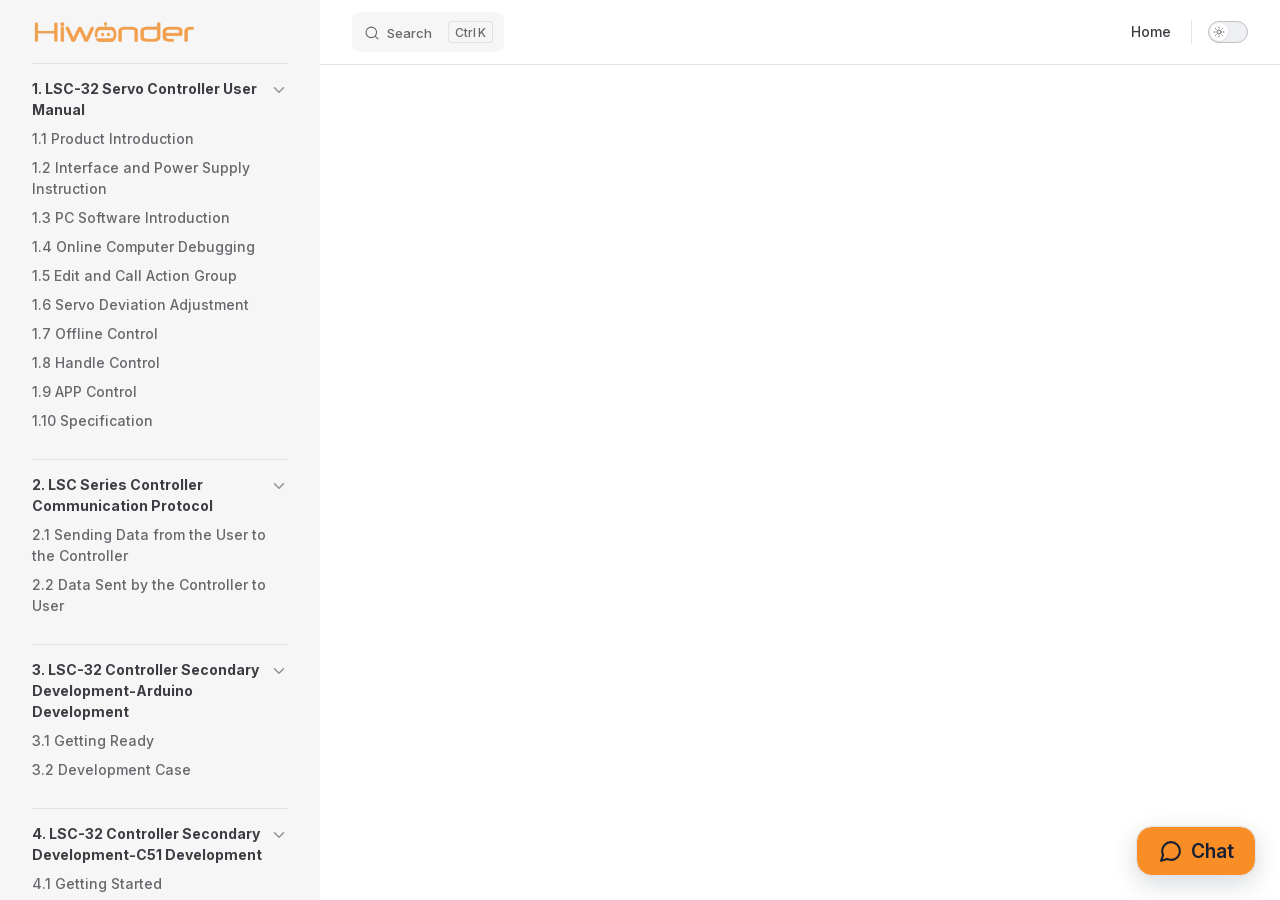
==== commit f7ece0a2: "内容修改" ====
--- a/projects/32-Channel-Servo-Controller/en/latest/docs/index.html
+++ b/projects/32-Channel-Servo-Controller/en/latest/docs/index.html
@@ -3,24 +3,24 @@
   <head>
     <meta charset="utf-8">
     <meta name="viewport" content="width=device-width,initial-scale=1">
-    <title>32-Channel-Servo-Controller Documentation</title>
-    <meta name="description" content="32-Channel-Servo-Controller robot documentation">
+    <title>32 Channel Servo Controller Documentation</title>
+    <meta name="description" content="32 Channel Servo Controller documentation">
     <meta name="generator" content="VitePress v1.6.4">
-    <link rel="preload stylesheet" href="/projects/32-Channel-Servo-Controller/en/latest/assets/style.DaYvuZ-t.css" as="style">
+    <link rel="preload stylesheet" href="/projects/32-Channel-Servo-Controller/en/latest/assets/style.Dq9Oyib1.css" as="style">
     <link rel="preload stylesheet" href="/projects/32-Channel-Servo-Controller/en/latest/vp-icons.css" as="style">
     
-    <script type="module" src="/projects/32-Channel-Servo-Controller/en/latest/assets/app.NH5M6OxD.js"></script>
+    <script type="module" src="/projects/32-Channel-Servo-Controller/en/latest/assets/app.BJXAh5lz.js"></script>
     <link rel="preload" href="/projects/32-Channel-Servo-Controller/en/latest/assets/inter-roman-latin.Di8DUHzh.woff2" as="font" type="font/woff2" crossorigin="">
-    <link rel="modulepreload" href="/projects/32-Channel-Servo-Controller/en/latest/assets/chunks/theme.BzRDul9h.js">
-    <link rel="modulepreload" href="/projects/32-Channel-Servo-Controller/en/latest/assets/chunks/framework.gp0rzYjd.js">
-    <link rel="modulepreload" href="/projects/32-Channel-Servo-Controller/en/latest/assets/docs_index.md.DH2yF_ok.lean.js">
+    <link rel="modulepreload" href="/projects/32-Channel-Servo-Controller/en/latest/assets/chunks/theme.C56kgs8L.js">
+    <link rel="modulepreload" href="/projects/32-Channel-Servo-Controller/en/latest/assets/chunks/framework.D8peClPZ.js">
+    <link rel="modulepreload" href="/projects/32-Channel-Servo-Controller/en/latest/assets/docs_index.md.DNZ60xLZ.lean.js">
     <link rel="icon" href="/projects/32-Channel-Servo-Controller/en/latest/favicon.ico">
     <script id="check-dark-mode">(()=>{const e=localStorage.getItem("vitepress-theme-appearance")||"auto",a=window.matchMedia("(prefers-color-scheme: dark)").matches;(!e||e==="auto"?a:e==="dark")&&document.documentElement.classList.add("dark")})();</script>
     <script id="check-mac-os">document.documentElement.classList.toggle("mac",/Mac|iPhone|iPod|iPad/i.test(navigator.platform));</script>
   </head>
   <body>
-    <div id="app"><!--[--><div class="Layout" data-v-5d98c3a5><!--[--><!--]--><!--[--><span tabindex="-1" data-v-0b0ada53></span><a href="#VPContent" class="VPSkipLink visually-hidden" data-v-0b0ada53>Skip to content</a><!--]--><!----><header class="VPNav" data-v-5d98c3a5 data-v-ae24b3ad><div class="VPNavBar" data-v-ae24b3ad data-v-6aa21345><div class="wrapper" data-v-6aa21345><div class="container" data-v-6aa21345><div class="title" data-v-6aa21345><div class="VPNavBarTitle has-sidebar" data-v-6aa21345 data-v-1168a8e4><a class="title" href="/projects/32-Channel-Servo-Controller/en/latest/" data-v-1168a8e4><!--[--><!--]--><!--[--><img class="VPImage logo" src="/projects/32-Channel-Servo-Controller/en/latest/e-logo.png" alt data-v-8426fc1a><!--]--><!----><!--[--><!--]--></a></div></div><div class="content" data-v-6aa21345><div class="content-body" data-v-6aa21345><!--[--><!--]--><div class="VPNavBarSearch search" data-v-6aa21345><!--[--><!----><div id="local-search"><button type="button" class="DocSearch DocSearch-Button" aria-label="Search"><span class="DocSearch-Button-Container"><span class="vp-icon DocSearch-Search-Icon"></span><span class="DocSearch-Button-Placeholder">Search</span></span><span class="DocSearch-Button-Keys"><kbd class="DocSearch-Button-Key"></kbd><kbd class="DocSearch-Button-Key">K</kbd></span></button></div><!--]--></div><nav aria-labelledby="main-nav-aria-label" class="VPNavBarMenu menu" data-v-6aa21345 data-v-dc692963><span id="main-nav-aria-label" class="visually-hidden" data-v-dc692963> Main Navigation </span><!--[--><!--[--><a class="VPLink link vp-external-link-icon VPNavBarMenuLink" href="https://www.hiwonder.net/" target="_self" rel="noreferrer" tabindex="0" data-v-dc692963 data-v-e56f3d57><!--[--><span data-v-e56f3d57>Home</span><!--]--></a><!--]--><!--]--></nav><!----><div class="VPNavBarAppearance appearance" data-v-6aa21345 data-v-6c893767><button class="VPSwitch VPSwitchAppearance" type="button" role="switch" title aria-checked="false" data-v-6c893767 data-v-5337faa4 data-v-1d5665e3><span class="check" data-v-1d5665e3><span class="icon" data-v-1d5665e3><!--[--><span class="vpi-sun sun" data-v-5337faa4></span><span class="vpi-moon moon" data-v-5337faa4></span><!--]--></span></span></button></div><!----><div class="VPFlyout VPNavBarExtra extra" data-v-6aa21345 data-v-bb2aa2f0 data-v-cf11d7a2><button type="button" class="button" aria-haspopup="true" aria-expanded="false" aria-label="extra navigation" data-v-cf11d7a2><span class="vpi-more-horizontal icon" data-v-cf11d7a2></span></button><div class="menu" data-v-cf11d7a2><div class="VPMenu" data-v-cf11d7a2 data-v-b98bc113><!----><!--[--><!--[--><!----><div class="group" data-v-bb2aa2f0><div class="item appearance" data-v-bb2aa2f0><p class="label" data-v-bb2aa2f0>Appearance</p><div class="appearance-action" data-v-bb2aa2f0><button class="VPSwitch VPSwitchAppearance" type="button" role="switch" title aria-checked="false" data-v-bb2aa2f0 data-v-5337faa4 data-v-1d5665e3><span class="check" data-v-1d5665e3><span class="icon" data-v-1d5665e3><!--[--><span class="vpi-sun sun" data-v-5337faa4></span><span class="vpi-moon moon" data-v-5337faa4></span><!--]--></span></span></button></div></div></div><!----><!--]--><!--]--></div></div></div><!--[--><!--]--><button type="button" class="VPNavBarHamburger hamburger" aria-label="mobile navigation" aria-expanded="false" aria-controls="VPNavScreen" data-v-6aa21345 data-v-e5dd9c1c><span class="container" data-v-e5dd9c1c><span class="top" data-v-e5dd9c1c></span><span class="middle" data-v-e5dd9c1c></span><span class="bottom" data-v-e5dd9c1c></span></span></button></div></div></div></div><div class="divider" data-v-6aa21345><div class="divider-line" data-v-6aa21345></div></div></div><!----></header><div class="VPLocalNav has-sidebar empty" data-v-5d98c3a5 data-v-a6f0e41e><div class="container" data-v-a6f0e41e><button class="menu" aria-expanded="false" aria-controls="VPSidebarNav" data-v-a6f0e41e><span class="vpi-align-left menu-icon" data-v-a6f0e41e></span><span class="menu-text" data-v-a6f0e41e>Menu</span></button><div class="VPLocalNavOutlineDropdown" style="--vp-vh:0px;" data-v-a6f0e41e data-v-8a42e2b4><button data-v-8a42e2b4>Return to top</button><!----></div></div></div><aside class="VPSidebar" data-v-5d98c3a5 data-v-319d5ca6><div class="curtain" data-v-319d5ca6></div><nav class="nav" id="VPSidebarNav" aria-labelledby="sidebar-aria-label" tabindex="-1" data-v-319d5ca6><span class="visually-hidden" id="sidebar-aria-label" data-v-319d5ca6> Sidebar Navigation </span><!--[--><!--]--><!--[--><div class="no-transition group" data-v-c40bc020><section class="VPSidebarItem level-0 collapsible is-link" data-v-c40bc020 data-v-b3fd67f8><div class="item" tabindex="0" data-v-b3fd67f8><div class="indicator" data-v-b3fd67f8></div><a class="VPLink link link" href="/projects/32-Channel-Servo-Controller/en/latest/docs/1_User_Manual_checked.html" data-v-b3fd67f8><!--[--><h2 class="text" data-v-b3fd67f8>1. LSC-32 Servo Controller User Manual</h2><!--]--></a><div class="caret" role="button" aria-label="toggle section" tabindex="0" data-v-b3fd67f8><span class="vpi-chevron-right caret-icon" data-v-b3fd67f8></span></div></div><div class="items" data-v-b3fd67f8><!--[--><div class="VPSidebarItem level-1 is-link" data-v-b3fd67f8 data-v-b3fd67f8><div class="item" data-v-b3fd67f8><div class="indicator" data-v-b3fd67f8></div><a class="VPLink link link" href="/projects/32-Channel-Servo-Controller/en/latest/docs/1_User_Manual_checked.html#_1-1-product-introduction" data-v-b3fd67f8><!--[--><p class="text" data-v-b3fd67f8>1.1 Product Introduction</p><!--]--></a><!----></div><!----></div><div class="VPSidebarItem level-1 is-link" data-v-b3fd67f8 data-v-b3fd67f8><div class="item" data-v-b3fd67f8><div class="indicator" data-v-b3fd67f8></div><a class="VPLink link link" href="/projects/32-Channel-Servo-Controller/en/latest/docs/1_User_Manual_checked.html#_1-2-interface-and-power-supply-instruction" data-v-b3fd67f8><!--[--><p class="text" data-v-b3fd67f8>1.2 Interface and Power Supply Instruction</p><!--]--></a><!----></div><!----></div><div class="VPSidebarItem level-1 is-link" data-v-b3fd67f8 data-v-b3fd67f8><div class="item" data-v-b3fd67f8><div class="indicator" data-v-b3fd67f8></div><a class="VPLink link link" href="/projects/32-Channel-Servo-Controller/en/latest/docs/1_User_Manual_checked.html#_1-3-pc-software-introduction" data-v-b3fd67f8><!--[--><p class="text" data-v-b3fd67f8>1.3 PC Software Introduction</p><!--]--></a><!----></div><!----></div><div class="VPSidebarItem level-1 is-link" data-v-b3fd67f8 data-v-b3fd67f8><div class="item" data-v-b3fd67f8><div class="indicator" data-v-b3fd67f8></div><a class="VPLink link link" href="/projects/32-Channel-Servo-Controller/en/latest/docs/1_User_Manual_checked.html#_1-4-online-computer-debugging" data-v-b3fd67f8><!--[--><p class="text" data-v-b3fd67f8>1.4 Online Computer Debugging</p><!--]--></a><!----></div><!----></div><div class="VPSidebarItem level-1 is-link" data-v-b3fd67f8 data-v-b3fd67f8><div class="item" data-v-b3fd67f8><div class="indicator" data-v-b3fd67f8></div><a class="VPLink link link" href="/projects/32-Channel-Servo-Controller/en/latest/docs/1_User_Manual_checked.html#_1-5-edit-and-call-action-group" data-v-b3fd67f8><!--[--><p class="text" data-v-b3fd67f8>1.5 Edit and Call Action Group</p><!--]--></a><!----></div><!----></div><div class="VPSidebarItem level-1 is-link" data-v-b3fd67f8 data-v-b3fd67f8><div class="item" data-v-b3fd67f8><div class="indicator" data-v-b3fd67f8></div><a class="VPLink link link" href="/projects/32-Channel-Servo-Controller/en/latest/docs/1_User_Manual_checked.html#_1-6-servo-deviation-adjustment" data-v-b3fd67f8><!--[--><p class="text" data-v-b3fd67f8>1.6 Servo Deviation Adjustment</p><!--]--></a><!----></div><!----></div><div class="VPSidebarItem level-1 is-link" data-v-b3fd67f8 data-v-b3fd67f8><div class="item" data-v-b3fd67f8><div class="indicator" data-v-b3fd67f8></div><a class="VPLink link link" href="/projects/32-Channel-Servo-Controller/en/latest/docs/1_User_Manual_checked.html#_1-7-offline-control" data-v-b3fd67f8><!--[--><p class="text" data-v-b3fd67f8>1.7 Offline Control</p><!--]--></a><!----></div><!----></div><div class="VPSidebarItem level-1 is-link" data-v-b3fd67f8 data-v-b3fd67f8><div class="item" data-v-b3fd67f8><div class="indicator" data-v-b3fd67f8></div><a class="VPLink link link" href="/projects/32-Channel-Servo-Controller/en/latest/docs/1_User_Manual_checked.html#_1-8-handle-control" data-v-b3fd67f8><!--[--><p class="text" data-v-b3fd67f8>1.8 Handle Control</p><!--]--></a><!----></div><!----></div><div class="VPSidebarItem level-1 is-link" data-v-b3fd67f8 data-v-b3fd67f8><div class="item" data-v-b3fd67f8><div class="indicator" data-v-b3fd67f8></div><a class="VPLink link link" href="/projects/32-Channel-Servo-Controller/en/latest/docs/1_User_Manual_checked.html#_1-9-app-control" data-v-b3fd67f8><!--[--><p class="text" data-v-b3fd67f8>1.9 APP Control</p><!--]--></a><!----></div><!----></div><div class="VPSidebarItem level-1 is-link" data-v-b3fd67f8 data-v-b3fd67f8><div class="item" data-v-b3fd67f8><div class="indicator" data-v-b3fd67f8></div><a class="VPLink link link" href="/projects/32-Channel-Servo-Controller/en/latest/docs/1_User_Manual_checked.html#_1-10-specification" data-v-b3fd67f8><!--[--><p class="text" data-v-b3fd67f8>1.10 Specification</p><!--]--></a><!----></div><!----></div><!--]--></div></section></div><div class="no-transition group" data-v-c40bc020><section class="VPSidebarItem level-0 collapsible is-link" data-v-c40bc020 data-v-b3fd67f8><div class="item" tabindex="0" data-v-b3fd67f8><div class="indicator" data-v-b3fd67f8></div><a class="VPLink link link" href="/projects/32-Channel-Servo-Controller/en/latest/docs/2_Communication_Protocol.html" data-v-b3fd67f8><!--[--><h2 class="text" data-v-b3fd67f8>2. LSC Series Controller Communication Protocol</h2><!--]--></a><div class="caret" role="button" aria-label="toggle section" tabindex="0" data-v-b3fd67f8><span class="vpi-chevron-right caret-icon" data-v-b3fd67f8></span></div></div><div class="items" data-v-b3fd67f8><!--[--><div class="VPSidebarItem level-1 is-link" data-v-b3fd67f8 data-v-b3fd67f8><div class="item" data-v-b3fd67f8><div class="indicator" data-v-b3fd67f8></div><a class="VPLink link link" href="/projects/32-Channel-Servo-Controller/en/latest/docs/2_Communication_Protocol.html#_2-1-sending-data-from-the-user-to-the-controller" data-v-b3fd67f8><!--[--><p class="text" data-v-b3fd67f8>2.1 Sending Data from the User to the Controller</p><!--]--></a><!----></div><!----></div><div class="VPSidebarItem level-1 is-link" data-v-b3fd67f8 data-v-b3fd67f8><div class="item" data-v-b3fd67f8><div class="indicator" data-v-b3fd67f8></div><a class="VPLink link link" href="/projects/32-Channel-Servo-Controller/en/latest/docs/2_Communication_Protocol.html#_2-2-data-sent-by-the-controller-to-user" data-v-b3fd67f8><!--[--><p class="text" data-v-b3fd67f8>2.2 Data Sent by the Controller to User</p><!--]--></a><!----></div><!----></div><!--]--></div></section></div><div class="no-transition group" data-v-c40bc020><section class="VPSidebarItem level-0 collapsible is-link" data-v-c40bc020 data-v-b3fd67f8><div class="item" tabindex="0" data-v-b3fd67f8><div class="indicator" data-v-b3fd67f8></div><a class="VPLink link link" href="/projects/32-Channel-Servo-Controller/en/latest/docs/3_Arduino_Development_checked.html" data-v-b3fd67f8><!--[--><h2 class="text" data-v-b3fd67f8>3. LSC-32 Controller Secondary Development-Arduino Development</h2><!--]--></a><div class="caret" role="button" aria-label="toggle section" tabindex="0" data-v-b3fd67f8><span class="vpi-chevron-right caret-icon" data-v-b3fd67f8></span></div></div><div class="items" data-v-b3fd67f8><!--[--><div class="VPSidebarItem level-1 is-link" data-v-b3fd67f8 data-v-b3fd67f8><div class="item" data-v-b3fd67f8><div class="indicator" data-v-b3fd67f8></div><a class="VPLink link link" href="/projects/32-Channel-Servo-Controller/en/latest/docs/3_Arduino_Development_checked.html#_3-1-getting-ready" data-v-b3fd67f8><!--[--><p class="text" data-v-b3fd67f8>3.1 Getting Ready</p><!--]--></a><!----></div><!----></div><div class="VPSidebarItem level-1 is-link" data-v-b3fd67f8 data-v-b3fd67f8><div class="item" data-v-b3fd67f8><div class="indicator" data-v-b3fd67f8></div><a class="VPLink link link" href="/projects/32-Channel-Servo-Controller/en/latest/docs/3_Arduino_Development_checked.html#_3-2-development-case" data-v-b3fd67f8><!--[--><p class="text" data-v-b3fd67f8>3.2 Development Case</p><!--]--></a><!----></div><!----></div><!--]--></div></section></div><div class="no-transition group" data-v-c40bc020><section class="VPSidebarItem level-0 collapsible is-link" data-v-c40bc020 data-v-b3fd67f8><div class="item" tabindex="0" data-v-b3fd67f8><div class="indicator" data-v-b3fd67f8></div><a class="VPLink link link" href="/projects/32-Channel-Servo-Controller/en/latest/docs/4_C51_Development_formatted.html" data-v-b3fd67f8><!--[--><h2 class="text" data-v-b3fd67f8>4. LSC-32 Controller Secondary Development-C51 Development</h2><!--]--></a><div class="caret" role="button" aria-label="toggle section" tabindex="0" data-v-b3fd67f8><span class="vpi-chevron-right caret-icon" data-v-b3fd67f8></span></div></div><div class="items" data-v-b3fd67f8><!--[--><div class="VPSidebarItem level-1 is-link" data-v-b3fd67f8 data-v-b3fd67f8><div class="item" data-v-b3fd67f8><div class="indicator" data-v-b3fd67f8></div><a class="VPLink link link" href="/projects/32-Channel-Servo-Controller/en/latest/docs/4_C51_Development_formatted.html#_4-1-getting-started" data-v-b3fd67f8><!--[--><p class="text" data-v-b3fd67f8>4.1 Getting Started</p><!--]--></a><!----></div><!----></div><div class="VPSidebarItem level-1 is-link" data-v-b3fd67f8 data-v-b3fd67f8><div class="item" data-v-b3fd67f8><div class="indicator" data-v-b3fd67f8></div><a class="VPLink link link" href="/projects/32-Channel-Servo-Controller/en/latest/docs/4_C51_Development_formatted.html#_4-2-development-case" data-v-b3fd67f8><!--[--><p class="text" data-v-b3fd67f8>4.2 Development Case</p><!--]--></a><!----></div><!----></div><!--]--></div></section></div><div class="no-transition group" data-v-c40bc020><section class="VPSidebarItem level-0 collapsible is-link" data-v-c40bc020 data-v-b3fd67f8><div class="item" tabindex="0" data-v-b3fd67f8><div class="indicator" data-v-b3fd67f8></div><a class="VPLink link link" href="/projects/32-Channel-Servo-Controller/en/latest/docs/5_STM32_Development_formatted.html" data-v-b3fd67f8><!--[--><h2 class="text" data-v-b3fd67f8>5. LSC-32 Controller Secondary Development-STM32 Development</h2><!--]--></a><div class="caret" role="button" aria-label="toggle section" tabindex="0" data-v-b3fd67f8><span class="vpi-chevron-right caret-icon" data-v-b3fd67f8></span></div></div><div class="items" data-v-b3fd67f8><!--[--><div class="VPSidebarItem level-1 is-link" data-v-b3fd67f8 data-v-b3fd67f8><div class="item" data-v-b3fd67f8><div class="indicator" data-v-b3fd67f8></div><a class="VPLink link link" href="/projects/32-Channel-Servo-Controller/en/latest/docs/5_STM32_Development_formatted.html#_5-1-getting-ready" data-v-b3fd67f8><!--[--><p class="text" data-v-b3fd67f8>5.1 Getting Ready</p><!--]--></a><!----></div><!----></div><div class="VPSidebarItem level-1 is-link" data-v-b3fd67f8 data-v-b3fd67f8><div class="item" data-v-b3fd67f8><div class="indicator" data-v-b3fd67f8></div><a class="VPLink link link" href="/projects/32-Channel-Servo-Controller/en/latest/docs/5_STM32_Development_formatted.html#_5-2-development-case" data-v-b3fd67f8><!--[--><p class="text" data-v-b3fd67f8>5.2 Development Case</p><!--]--></a><!----></div><!----></div><!--]--></div></section></div><div class="no-transition group" data-v-c40bc020><section class="VPSidebarItem level-0 collapsible is-link" data-v-c40bc020 data-v-b3fd67f8><div class="item" tabindex="0" data-v-b3fd67f8><div class="indicator" data-v-b3fd67f8></div><a class="VPLink link link" href="/projects/32-Channel-Servo-Controller/en/latest/docs/6_Raspberry_Pi_Development_checked.html" data-v-b3fd67f8><!--[--><h2 class="text" data-v-b3fd67f8>6. LSC-32 Controller Secondary Development-Raspberry Pi Development</h2><!--]--></a><div class="caret" role="button" aria-label="toggle section" tabindex="0" data-v-b3fd67f8><span class="vpi-chevron-right caret-icon" data-v-b3fd67f8></span></div></div><div class="items" data-v-b3fd67f8><!--[--><div class="VPSidebarItem level-1 is-link" data-v-b3fd67f8 data-v-b3fd67f8><div class="item" data-v-b3fd67f8><div class="indicator" data-v-b3fd67f8></div><a class="VPLink link link" href="/projects/32-Channel-Servo-Controller/en/latest/docs/6_Raspberry_Pi_Development_checked.html#_6-1-getting-started" data-v-b3fd67f8><!--[--><p class="text" data-v-b3fd67f8>6.1 Getting Started</p><!--]--></a><!----></div><!----></div><div class="VPSidebarItem level-1 is-link" data-v-b3fd67f8 data-v-b3fd67f8><div class="item" data-v-b3fd67f8><div class="indicator" data-v-b3fd67f8></div><a class="VPLink link link" href="/projects/32-Channel-Servo-Controller/en/latest/docs/6_Raspberry_Pi_Development_checked.html#_6-2-development-case" data-v-b3fd67f8><!--[--><p class="text" data-v-b3fd67f8>6.2 Development Case</p><!--]--></a><!----></div><!----></div><!--]--></div></section></div><div class="no-transition group" data-v-c40bc020><section class="VPSidebarItem level-0 collapsible is-link" data-v-c40bc020 data-v-b3fd67f8><div class="item" tabindex="0" data-v-b3fd67f8><div class="indicator" data-v-b3fd67f8></div><a class="VPLink link link" href="/projects/32-Channel-Servo-Controller/en/latest/docs/7_Jetson_Development_formatted.html" data-v-b3fd67f8><!--[--><h2 class="text" data-v-b3fd67f8>7. LSC-32 Controller Secondary Development-Jetson Development</h2><!--]--></a><div class="caret" role="button" aria-label="toggle section" tabindex="0" data-v-b3fd67f8><span class="vpi-chevron-right caret-icon" data-v-b3fd67f8></span></div></div><div class="items" data-v-b3fd67f8><!--[--><div class="VPSidebarItem level-1 is-link" data-v-b3fd67f8 data-v-b3fd67f8><div class="item" data-v-b3fd67f8><div class="indicator" data-v-b3fd67f8></div><a class="VPLink link link" href="/projects/32-Channel-Servo-Controller/en/latest/docs/7_Jetson_Development_formatted.html#_7-1-getting-started" data-v-b3fd67f8><!--[--><p class="text" data-v-b3fd67f8>7.1 Getting Started</p><!--]--></a><!----></div><!----></div><div class="VPSidebarItem level-1 is-link" data-v-b3fd67f8 data-v-b3fd67f8><div class="item" data-v-b3fd67f8><div class="indicator" data-v-b3fd67f8></div><a class="VPLink link link" href="/projects/32-Channel-Servo-Controller/en/latest/docs/7_Jetson_Development_formatted.html#_7-2-development-case" data-v-b3fd67f8><!--[--><p class="text" data-v-b3fd67f8>7.2 Development Case</p><!--]--></a><!----></div><!----></div><!--]--></div></section></div><div class="no-transition group" data-v-c40bc020><div class="VPSidebarItem level-0 collapsible is-link" data-v-c40bc020 data-v-b3fd67f8><div class="item" tabindex="0" data-v-b3fd67f8><div class="indicator" data-v-b3fd67f8></div><a class="VPLink link link" href="/projects/32-Channel-Servo-Controller/en/latest/docs/Appendix.html" data-v-b3fd67f8><!--[--><p class="text" data-v-b3fd67f8>Appendix</p><!--]--></a><!----></div><!----></div></div><!--]--><!--[--><!--]--></nav></aside><div class="VPContent has-sidebar" id="VPContent" data-v-5d98c3a5 data-v-1428d186><page-redirect data-v-1428d186></page-redirect></div><!----><!--[--><!--]--></div><!--[--><!----><!--]--><!----><!--]--></div>
-    <script>window.__VP_HASH_MAP__=JSON.parse("{\"docs_1_user_manual_checked.md\":\"wa2iMZTv\",\"docs_2_communication_protocol.md\":\"C660hePO\",\"docs_3_arduino_development_checked.md\":\"ZEHnD8kJ\",\"docs_4_c51_development_formatted.md\":\"DDc5tLT9\",\"docs_5_stm32_development_formatted.md\":\"Bm064Y-j\",\"docs_6_raspberry_pi_development_checked.md\":\"C44csszL\",\"docs_7_jetson_development_formatted.md\":\"Dx3AZ3CA\",\"docs_appendix.md\":\"NUJZh3vy\",\"docs_index.md\":\"DH2yF_ok\",\"index.md\":\"B-UWPHfl\"}");window.__VP_SITE_DATA__=JSON.parse("{\"lang\":\"en-US\",\"dir\":\"ltr\",\"title\":\"32-Channel-Servo-Controller Documentation\",\"description\":\"32-Channel-Servo-Controller robot documentation\",\"base\":\"/projects/32-Channel-Servo-Controller/en/latest/\",\"head\":[],\"router\":{\"prefetchLinks\":true},\"appearance\":true,\"themeConfig\":{\"siteTitle\":false,\"logo\":\"/e-logo.png\",\"outline\":[2,3],\"search\":{\"provider\":\"local\",\"options\":{\"translations\":{\"button\":{\"buttonText\":\"Search\",\"buttonAriaLabel\":\"Search\"},\"modal\":{\"searchBox\":{\"resetButtonTitle\":\"Clear search query\",\"resetButtonAriaLabel\":\"Clear search query\",\"cancelButtonText\":\"Cancel\",\"cancelButtonAriaLabel\":\"Cancel\"},\"startScreen\":{\"recentSearchTitle\":\"Recent Searches\",\"noRecentSearchText\":\"No recent searches\",\"suggestedQueryTitle\":\"Suggested Queries\"},\"noResultsScreen\":{\"noResultsText\":\"No results found for\",\"suggestedQueryText\":\"You can try searching for\",\"reportMissingResultsText\":\"Have any queries?\",\"reportMissingResultsLinkText\":\"Report here\"},\"footer\":{\"selectText\":\"to select\",\"navigateText\":\"to navigate\",\"closeText\":\"to close\"}}}}},\"nav\":[{\"text\":\"Home\",\"link\":\"https://www.hiwonder.net/\",\"target\":\"_self\"}],\"sidebar\":[{\"text\":\"1. LSC-32 Servo Controller User Manual\",\"link\":\"/docs/1_User_Manual_checked.html\",\"collapsed\":false,\"items\":[{\"text\":\"1.1 Product Introduction\",\"link\":\"/docs/1_User_Manual_checked.html#_1-1-product-introduction\"},{\"text\":\"1.2 Interface and Power Supply Instruction\",\"link\":\"/docs/1_User_Manual_checked.html#_1-2-interface-and-power-supply-instruction\"},{\"text\":\"1.3 PC Software Introduction\",\"link\":\"/docs/1_User_Manual_checked.html#_1-3-pc-software-introduction\"},{\"text\":\"1.4 Online Computer Debugging\",\"link\":\"/docs/1_User_Manual_checked.html#_1-4-online-computer-debugging\"},{\"text\":\"1.5 Edit and Call Action Group\",\"link\":\"/docs/1_User_Manual_checked.html#_1-5-edit-and-call-action-group\"},{\"text\":\"1.6 Servo Deviation Adjustment\",\"link\":\"/docs/1_User_Manual_checked.html#_1-6-servo-deviation-adjustment\"},{\"text\":\"1.7 Offline Control\",\"link\":\"/docs/1_User_Manual_checked.html#_1-7-offline-control\"},{\"text\":\"1.8 Handle Control\",\"link\":\"/docs/1_User_Manual_checked.html#_1-8-handle-control\"},{\"text\":\"1.9 APP Control\",\"link\":\"/docs/1_User_Manual_checked.html#_1-9-app-control\"},{\"text\":\"1.10 Specification\",\"link\":\"/docs/1_User_Manual_checked.html#_1-10-specification\"}]},{\"text\":\"2. LSC Series Controller Communication Protocol\",\"link\":\"/docs/2_Communication_Protocol.html\",\"collapsed\":false,\"items\":[{\"text\":\"2.1 Sending Data from the User to the Controller\",\"link\":\"/docs/2_Communication_Protocol.html#_2-1-sending-data-from-the-user-to-the-controller\"},{\"text\":\"2.2 Data Sent by the Controller to User\",\"link\":\"/docs/2_Communication_Protocol.html#_2-2-data-sent-by-the-controller-to-user\"}]},{\"text\":\"3. LSC-32 Controller Secondary Development-Arduino Development\",\"link\":\"/docs/3_Arduino_Development_checked.html\",\"collapsed\":false,\"items\":[{\"text\":\"3.1 Getting Ready\",\"link\":\"/docs/3_Arduino_Development_checked.html#_3-1-getting-ready\"},{\"text\":\"3.2 Development Case\",\"link\":\"/docs/3_Arduino_Development_checked.html#_3-2-development-case\"}]},{\"text\":\"4. LSC-32 Controller Secondary Development-C51 Development\",\"link\":\"/docs/4_C51_Development_formatted.html\",\"collapsed\":false,\"items\":[{\"text\":\"4.1 Getting Started\",\"link\":\"/docs/4_C51_Development_formatted.html#_4-1-getting-started\"},{\"text\":\"4.2 Development Case\",\"link\":\"/docs/4_C51_Development_formatted.html#_4-2-development-case\"}]},{\"text\":\"5. LSC-32 Controller Secondary Development-STM32 Development\",\"link\":\"/docs/5_STM32_Development_formatted.html\",\"collapsed\":false,\"items\":[{\"text\":\"5.1 Getting Ready\",\"link\":\"/docs/5_STM32_Development_formatted.html#_5-1-getting-ready\"},{\"text\":\"5.2 Development Case\",\"link\":\"/docs/5_STM32_Development_formatted.html#_5-2-development-case\"}]},{\"text\":\"6. LSC-32 Controller Secondary Development-Raspberry Pi Development\",\"link\":\"/docs/6_Raspberry_Pi_Development_checked.html\",\"collapsed\":false,\"items\":[{\"text\":\"6.1 Getting Started\",\"link\":\"/docs/6_Raspberry_Pi_Development_checked.html#_6-1-getting-started\"},{\"text\":\"6.2 Development Case\",\"link\":\"/docs/6_Raspberry_Pi_Development_checked.html#_6-2-development-case\"}]},{\"text\":\"7. LSC-32 Controller Secondary Development-Jetson Development\",\"link\":\"/docs/7_Jetson_Development_formatted.html\",\"collapsed\":false,\"items\":[{\"text\":\"7.1 Getting Started\",\"link\":\"/docs/7_Jetson_Development_formatted.html#_7-1-getting-started\"},{\"text\":\"7.2 Development Case\",\"link\":\"/docs/7_Jetson_Development_formatted.html#_7-2-development-case\"}]},{\"text\":\"Appendix\",\"link\":\"/docs/Appendix.html\",\"collapsed\":false,\"items\":[]}]},\"locales\":{},\"scrollOffset\":134,\"cleanUrls\":false}");</script>
+    <div id="app"><!--[--><div class="Layout" data-v-5d98c3a5><!--[--><!--]--><!--[--><span tabindex="-1" data-v-0b0ada53></span><a href="#VPContent" class="VPSkipLink visually-hidden" data-v-0b0ada53>Skip to content</a><!--]--><!----><header class="VPNav" data-v-5d98c3a5 data-v-ae24b3ad><div class="VPNavBar" data-v-ae24b3ad data-v-6aa21345><div class="wrapper" data-v-6aa21345><div class="container" data-v-6aa21345><div class="title" data-v-6aa21345><div class="VPNavBarTitle has-sidebar" data-v-6aa21345 data-v-1168a8e4><a class="title" href="/projects/32-Channel-Servo-Controller/en/latest/" data-v-1168a8e4><!--[--><!--]--><!--[--><img class="VPImage logo" src="/projects/32-Channel-Servo-Controller/en/latest/e-logo.webp" alt data-v-8426fc1a><!--]--><!----><!--[--><!--]--></a></div></div><div class="content" data-v-6aa21345><div class="content-body" data-v-6aa21345><!--[--><!--]--><div class="VPNavBarSearch search" data-v-6aa21345><!--[--><!----><div id="local-search"><button type="button" class="DocSearch DocSearch-Button" aria-label="Search"><span class="DocSearch-Button-Container"><span class="vp-icon DocSearch-Search-Icon"></span><span class="DocSearch-Button-Placeholder">Search</span></span><span class="DocSearch-Button-Keys"><kbd class="DocSearch-Button-Key"></kbd><kbd class="DocSearch-Button-Key">K</kbd></span></button></div><!--]--></div><nav aria-labelledby="main-nav-aria-label" class="VPNavBarMenu menu" data-v-6aa21345 data-v-dc692963><span id="main-nav-aria-label" class="visually-hidden" data-v-dc692963> Main Navigation </span><!--[--><!--[--><a class="VPLink link vp-external-link-icon VPNavBarMenuLink" href="https://www.hiwonder.net/" target="_self" rel="noreferrer" tabindex="0" data-v-dc692963 data-v-e56f3d57><!--[--><span data-v-e56f3d57>Home</span><!--]--></a><!--]--><!--]--></nav><!----><div class="VPNavBarAppearance appearance" data-v-6aa21345 data-v-6c893767><button class="VPSwitch VPSwitchAppearance" type="button" role="switch" title aria-checked="false" data-v-6c893767 data-v-5337faa4 data-v-1d5665e3><span class="check" data-v-1d5665e3><span class="icon" data-v-1d5665e3><!--[--><span class="vpi-sun sun" data-v-5337faa4></span><span class="vpi-moon moon" data-v-5337faa4></span><!--]--></span></span></button></div><!----><div class="VPFlyout VPNavBarExtra extra" data-v-6aa21345 data-v-bb2aa2f0 data-v-cf11d7a2><button type="button" class="button" aria-haspopup="true" aria-expanded="false" aria-label="extra navigation" data-v-cf11d7a2><span class="vpi-more-horizontal icon" data-v-cf11d7a2></span></button><div class="menu" data-v-cf11d7a2><div class="VPMenu" data-v-cf11d7a2 data-v-b98bc113><!----><!--[--><!--[--><!----><div class="group" data-v-bb2aa2f0><div class="item appearance" data-v-bb2aa2f0><p class="label" data-v-bb2aa2f0>Appearance</p><div class="appearance-action" data-v-bb2aa2f0><button class="VPSwitch VPSwitchAppearance" type="button" role="switch" title aria-checked="false" data-v-bb2aa2f0 data-v-5337faa4 data-v-1d5665e3><span class="check" data-v-1d5665e3><span class="icon" data-v-1d5665e3><!--[--><span class="vpi-sun sun" data-v-5337faa4></span><span class="vpi-moon moon" data-v-5337faa4></span><!--]--></span></span></button></div></div></div><!----><!--]--><!--]--></div></div></div><!--[--><!--]--><button type="button" class="VPNavBarHamburger hamburger" aria-label="mobile navigation" aria-expanded="false" aria-controls="VPNavScreen" data-v-6aa21345 data-v-e5dd9c1c><span class="container" data-v-e5dd9c1c><span class="top" data-v-e5dd9c1c></span><span class="middle" data-v-e5dd9c1c></span><span class="bottom" data-v-e5dd9c1c></span></span></button></div></div></div></div><div class="divider" data-v-6aa21345><div class="divider-line" data-v-6aa21345></div></div></div><!----></header><div class="VPLocalNav has-sidebar empty" data-v-5d98c3a5 data-v-a6f0e41e><div class="container" data-v-a6f0e41e><button class="menu" aria-expanded="false" aria-controls="VPSidebarNav" data-v-a6f0e41e><span class="vpi-align-left menu-icon" data-v-a6f0e41e></span><span class="menu-text" data-v-a6f0e41e>Menu</span></button><div class="VPLocalNavOutlineDropdown" style="--vp-vh:0px;" data-v-a6f0e41e data-v-8a42e2b4><button data-v-8a42e2b4>Return to top</button><!----></div></div></div><aside class="VPSidebar" data-v-5d98c3a5 data-v-319d5ca6><div class="curtain" data-v-319d5ca6></div><nav class="nav" id="VPSidebarNav" aria-labelledby="sidebar-aria-label" tabindex="-1" data-v-319d5ca6><span class="visually-hidden" id="sidebar-aria-label" data-v-319d5ca6> Sidebar Navigation </span><!--[--><!--]--><!--[--><div class="no-transition group" data-v-c40bc020><section class="VPSidebarItem level-0 collapsible is-link" data-v-c40bc020 data-v-b3fd67f8><div class="item" tabindex="0" data-v-b3fd67f8><div class="indicator" data-v-b3fd67f8></div><a class="VPLink link link" href="/projects/32-Channel-Servo-Controller/en/latest/docs/1_User_Manual_checked.html" data-v-b3fd67f8><!--[--><h2 class="text" data-v-b3fd67f8>1. LSC-32 Servo Controller User Manual</h2><!--]--></a><div class="caret" role="button" aria-label="toggle section" tabindex="0" data-v-b3fd67f8><span class="vpi-chevron-right caret-icon" data-v-b3fd67f8></span></div></div><div class="items" data-v-b3fd67f8><!--[--><div class="VPSidebarItem level-1 is-link" data-v-b3fd67f8 data-v-b3fd67f8><div class="item" data-v-b3fd67f8><div class="indicator" data-v-b3fd67f8></div><a class="VPLink link link" href="/projects/32-Channel-Servo-Controller/en/latest/docs/1_User_Manual_checked.html#_1-1-product-introduction" data-v-b3fd67f8><!--[--><p class="text" data-v-b3fd67f8>1.1 Product Introduction</p><!--]--></a><!----></div><!----></div><div class="VPSidebarItem level-1 is-link" data-v-b3fd67f8 data-v-b3fd67f8><div class="item" data-v-b3fd67f8><div class="indicator" data-v-b3fd67f8></div><a class="VPLink link link" href="/projects/32-Channel-Servo-Controller/en/latest/docs/1_User_Manual_checked.html#_1-2-interface-and-power-supply-instruction" data-v-b3fd67f8><!--[--><p class="text" data-v-b3fd67f8>1.2 Interface and Power Supply Instruction</p><!--]--></a><!----></div><!----></div><div class="VPSidebarItem level-1 is-link" data-v-b3fd67f8 data-v-b3fd67f8><div class="item" data-v-b3fd67f8><div class="indicator" data-v-b3fd67f8></div><a class="VPLink link link" href="/projects/32-Channel-Servo-Controller/en/latest/docs/1_User_Manual_checked.html#_1-3-pc-software-introduction" data-v-b3fd67f8><!--[--><p class="text" data-v-b3fd67f8>1.3 PC Software Introduction</p><!--]--></a><!----></div><!----></div><div class="VPSidebarItem level-1 is-link" data-v-b3fd67f8 data-v-b3fd67f8><div class="item" data-v-b3fd67f8><div class="indicator" data-v-b3fd67f8></div><a class="VPLink link link" href="/projects/32-Channel-Servo-Controller/en/latest/docs/1_User_Manual_checked.html#_1-4-online-computer-debugging" data-v-b3fd67f8><!--[--><p class="text" data-v-b3fd67f8>1.4 Online Computer Debugging</p><!--]--></a><!----></div><!----></div><div class="VPSidebarItem level-1 is-link" data-v-b3fd67f8 data-v-b3fd67f8><div class="item" data-v-b3fd67f8><div class="indicator" data-v-b3fd67f8></div><a class="VPLink link link" href="/projects/32-Channel-Servo-Controller/en/latest/docs/1_User_Manual_checked.html#_1-5-edit-and-call-action-group" data-v-b3fd67f8><!--[--><p class="text" data-v-b3fd67f8>1.5 Edit and Call Action Group</p><!--]--></a><!----></div><!----></div><div class="VPSidebarItem level-1 is-link" data-v-b3fd67f8 data-v-b3fd67f8><div class="item" data-v-b3fd67f8><div class="indicator" data-v-b3fd67f8></div><a class="VPLink link link" href="/projects/32-Channel-Servo-Controller/en/latest/docs/1_User_Manual_checked.html#_1-6-servo-deviation-adjustment" data-v-b3fd67f8><!--[--><p class="text" data-v-b3fd67f8>1.6 Servo Deviation Adjustment</p><!--]--></a><!----></div><!----></div><div class="VPSidebarItem level-1 is-link" data-v-b3fd67f8 data-v-b3fd67f8><div class="item" data-v-b3fd67f8><div class="indicator" data-v-b3fd67f8></div><a class="VPLink link link" href="/projects/32-Channel-Servo-Controller/en/latest/docs/1_User_Manual_checked.html#_1-7-offline-control" data-v-b3fd67f8><!--[--><p class="text" data-v-b3fd67f8>1.7 Offline Control</p><!--]--></a><!----></div><!----></div><div class="VPSidebarItem level-1 is-link" data-v-b3fd67f8 data-v-b3fd67f8><div class="item" data-v-b3fd67f8><div class="indicator" data-v-b3fd67f8></div><a class="VPLink link link" href="/projects/32-Channel-Servo-Controller/en/latest/docs/1_User_Manual_checked.html#_1-8-handle-control" data-v-b3fd67f8><!--[--><p class="text" data-v-b3fd67f8>1.8 Handle Control</p><!--]--></a><!----></div><!----></div><div class="VPSidebarItem level-1 is-link" data-v-b3fd67f8 data-v-b3fd67f8><div class="item" data-v-b3fd67f8><div class="indicator" data-v-b3fd67f8></div><a class="VPLink link link" href="/projects/32-Channel-Servo-Controller/en/latest/docs/1_User_Manual_checked.html#_1-9-app-control" data-v-b3fd67f8><!--[--><p class="text" data-v-b3fd67f8>1.9 APP Control</p><!--]--></a><!----></div><!----></div><div class="VPSidebarItem level-1 is-link" data-v-b3fd67f8 data-v-b3fd67f8><div class="item" data-v-b3fd67f8><div class="indicator" data-v-b3fd67f8></div><a class="VPLink link link" href="/projects/32-Channel-Servo-Controller/en/latest/docs/1_User_Manual_checked.html#_1-10-specification" data-v-b3fd67f8><!--[--><p class="text" data-v-b3fd67f8>1.10 Specification</p><!--]--></a><!----></div><!----></div><!--]--></div></section></div><div class="no-transition group" data-v-c40bc020><section class="VPSidebarItem level-0 collapsible is-link" data-v-c40bc020 data-v-b3fd67f8><div class="item" tabindex="0" data-v-b3fd67f8><div class="indicator" data-v-b3fd67f8></div><a class="VPLink link link" href="/projects/32-Channel-Servo-Controller/en/latest/docs/2_Communication_Protocol.html" data-v-b3fd67f8><!--[--><h2 class="text" data-v-b3fd67f8>2. LSC Series Controller Communication Protocol</h2><!--]--></a><div class="caret" role="button" aria-label="toggle section" tabindex="0" data-v-b3fd67f8><span class="vpi-chevron-right caret-icon" data-v-b3fd67f8></span></div></div><div class="items" data-v-b3fd67f8><!--[--><div class="VPSidebarItem level-1 is-link" data-v-b3fd67f8 data-v-b3fd67f8><div class="item" data-v-b3fd67f8><div class="indicator" data-v-b3fd67f8></div><a class="VPLink link link" href="/projects/32-Channel-Servo-Controller/en/latest/docs/2_Communication_Protocol.html#_2-1-sending-data-from-the-user-to-the-controller" data-v-b3fd67f8><!--[--><p class="text" data-v-b3fd67f8>2.1 Sending Data from the User to the Controller</p><!--]--></a><!----></div><!----></div><div class="VPSidebarItem level-1 is-link" data-v-b3fd67f8 data-v-b3fd67f8><div class="item" data-v-b3fd67f8><div class="indicator" data-v-b3fd67f8></div><a class="VPLink link link" href="/projects/32-Channel-Servo-Controller/en/latest/docs/2_Communication_Protocol.html#_2-2-data-sent-by-the-controller-to-user" data-v-b3fd67f8><!--[--><p class="text" data-v-b3fd67f8>2.2 Data Sent by the Controller to User</p><!--]--></a><!----></div><!----></div><!--]--></div></section></div><div class="no-transition group" data-v-c40bc020><section class="VPSidebarItem level-0 collapsible is-link" data-v-c40bc020 data-v-b3fd67f8><div class="item" tabindex="0" data-v-b3fd67f8><div class="indicator" data-v-b3fd67f8></div><a class="VPLink link link" href="/projects/32-Channel-Servo-Controller/en/latest/docs/3_Arduino_Development_checked.html" data-v-b3fd67f8><!--[--><h2 class="text" data-v-b3fd67f8>3. LSC-32 Controller Secondary Development-Arduino Development</h2><!--]--></a><div class="caret" role="button" aria-label="toggle section" tabindex="0" data-v-b3fd67f8><span class="vpi-chevron-right caret-icon" data-v-b3fd67f8></span></div></div><div class="items" data-v-b3fd67f8><!--[--><div class="VPSidebarItem level-1 is-link" data-v-b3fd67f8 data-v-b3fd67f8><div class="item" data-v-b3fd67f8><div class="indicator" data-v-b3fd67f8></div><a class="VPLink link link" href="/projects/32-Channel-Servo-Controller/en/latest/docs/3_Arduino_Development_checked.html#_3-1-getting-ready" data-v-b3fd67f8><!--[--><p class="text" data-v-b3fd67f8>3.1 Getting Ready</p><!--]--></a><!----></div><!----></div><div class="VPSidebarItem level-1 is-link" data-v-b3fd67f8 data-v-b3fd67f8><div class="item" data-v-b3fd67f8><div class="indicator" data-v-b3fd67f8></div><a class="VPLink link link" href="/projects/32-Channel-Servo-Controller/en/latest/docs/3_Arduino_Development_checked.html#_3-2-development-case" data-v-b3fd67f8><!--[--><p class="text" data-v-b3fd67f8>3.2 Development Case</p><!--]--></a><!----></div><!----></div><!--]--></div></section></div><div class="no-transition group" data-v-c40bc020><section class="VPSidebarItem level-0 collapsible is-link" data-v-c40bc020 data-v-b3fd67f8><div class="item" tabindex="0" data-v-b3fd67f8><div class="indicator" data-v-b3fd67f8></div><a class="VPLink link link" href="/projects/32-Channel-Servo-Controller/en/latest/docs/4_C51_Development_formatted.html" data-v-b3fd67f8><!--[--><h2 class="text" data-v-b3fd67f8>4. LSC-32 Controller Secondary Development-C51 Development</h2><!--]--></a><div class="caret" role="button" aria-label="toggle section" tabindex="0" data-v-b3fd67f8><span class="vpi-chevron-right caret-icon" data-v-b3fd67f8></span></div></div><div class="items" data-v-b3fd67f8><!--[--><div class="VPSidebarItem level-1 is-link" data-v-b3fd67f8 data-v-b3fd67f8><div class="item" data-v-b3fd67f8><div class="indicator" data-v-b3fd67f8></div><a class="VPLink link link" href="/projects/32-Channel-Servo-Controller/en/latest/docs/4_C51_Development_formatted.html#_4-1-getting-started" data-v-b3fd67f8><!--[--><p class="text" data-v-b3fd67f8>4.1 Getting Started</p><!--]--></a><!----></div><!----></div><div class="VPSidebarItem level-1 is-link" data-v-b3fd67f8 data-v-b3fd67f8><div class="item" data-v-b3fd67f8><div class="indicator" data-v-b3fd67f8></div><a class="VPLink link link" href="/projects/32-Channel-Servo-Controller/en/latest/docs/4_C51_Development_formatted.html#_4-2-development-case" data-v-b3fd67f8><!--[--><p class="text" data-v-b3fd67f8>4.2 Development Case</p><!--]--></a><!----></div><!----></div><!--]--></div></section></div><div class="no-transition group" data-v-c40bc020><section class="VPSidebarItem level-0 collapsible is-link" data-v-c40bc020 data-v-b3fd67f8><div class="item" tabindex="0" data-v-b3fd67f8><div class="indicator" data-v-b3fd67f8></div><a class="VPLink link link" href="/projects/32-Channel-Servo-Controller/en/latest/docs/5_STM32_Development_formatted.html" data-v-b3fd67f8><!--[--><h2 class="text" data-v-b3fd67f8>5. LSC-32 Controller Secondary Development-STM32 Development</h2><!--]--></a><div class="caret" role="button" aria-label="toggle section" tabindex="0" data-v-b3fd67f8><span class="vpi-chevron-right caret-icon" data-v-b3fd67f8></span></div></div><div class="items" data-v-b3fd67f8><!--[--><div class="VPSidebarItem level-1 is-link" data-v-b3fd67f8 data-v-b3fd67f8><div class="item" data-v-b3fd67f8><div class="indicator" data-v-b3fd67f8></div><a class="VPLink link link" href="/projects/32-Channel-Servo-Controller/en/latest/docs/5_STM32_Development_formatted.html#_5-1-getting-ready" data-v-b3fd67f8><!--[--><p class="text" data-v-b3fd67f8>5.1 Getting Ready</p><!--]--></a><!----></div><!----></div><div class="VPSidebarItem level-1 is-link" data-v-b3fd67f8 data-v-b3fd67f8><div class="item" data-v-b3fd67f8><div class="indicator" data-v-b3fd67f8></div><a class="VPLink link link" href="/projects/32-Channel-Servo-Controller/en/latest/docs/5_STM32_Development_formatted.html#_5-2-development-case" data-v-b3fd67f8><!--[--><p class="text" data-v-b3fd67f8>5.2 Development Case</p><!--]--></a><!----></div><!----></div><!--]--></div></section></div><div class="no-transition group" data-v-c40bc020><section class="VPSidebarItem level-0 collapsible is-link" data-v-c40bc020 data-v-b3fd67f8><div class="item" tabindex="0" data-v-b3fd67f8><div class="indicator" data-v-b3fd67f8></div><a class="VPLink link link" href="/projects/32-Channel-Servo-Controller/en/latest/docs/6_Raspberry_Pi_Development_checked.html" data-v-b3fd67f8><!--[--><h2 class="text" data-v-b3fd67f8>6. LSC-32 Controller Secondary Development-Raspberry Pi Development</h2><!--]--></a><div class="caret" role="button" aria-label="toggle section" tabindex="0" data-v-b3fd67f8><span class="vpi-chevron-right caret-icon" data-v-b3fd67f8></span></div></div><div class="items" data-v-b3fd67f8><!--[--><div class="VPSidebarItem level-1 is-link" data-v-b3fd67f8 data-v-b3fd67f8><div class="item" data-v-b3fd67f8><div class="indicator" data-v-b3fd67f8></div><a class="VPLink link link" href="/projects/32-Channel-Servo-Controller/en/latest/docs/6_Raspberry_Pi_Development_checked.html#_6-1-getting-started" data-v-b3fd67f8><!--[--><p class="text" data-v-b3fd67f8>6.1 Getting Started</p><!--]--></a><!----></div><!----></div><div class="VPSidebarItem level-1 is-link" data-v-b3fd67f8 data-v-b3fd67f8><div class="item" data-v-b3fd67f8><div class="indicator" data-v-b3fd67f8></div><a class="VPLink link link" href="/projects/32-Channel-Servo-Controller/en/latest/docs/6_Raspberry_Pi_Development_checked.html#_6-2-development-case" data-v-b3fd67f8><!--[--><p class="text" data-v-b3fd67f8>6.2 Development Case</p><!--]--></a><!----></div><!----></div><!--]--></div></section></div><div class="no-transition group" data-v-c40bc020><section class="VPSidebarItem level-0 collapsible is-link" data-v-c40bc020 data-v-b3fd67f8><div class="item" tabindex="0" data-v-b3fd67f8><div class="indicator" data-v-b3fd67f8></div><a class="VPLink link link" href="/projects/32-Channel-Servo-Controller/en/latest/docs/7_Jetson_Development_formatted.html" data-v-b3fd67f8><!--[--><h2 class="text" data-v-b3fd67f8>7. LSC-32 Controller Secondary Development-Jetson Development</h2><!--]--></a><div class="caret" role="button" aria-label="toggle section" tabindex="0" data-v-b3fd67f8><span class="vpi-chevron-right caret-icon" data-v-b3fd67f8></span></div></div><div class="items" data-v-b3fd67f8><!--[--><div class="VPSidebarItem level-1 is-link" data-v-b3fd67f8 data-v-b3fd67f8><div class="item" data-v-b3fd67f8><div class="indicator" data-v-b3fd67f8></div><a class="VPLink link link" href="/projects/32-Channel-Servo-Controller/en/latest/docs/7_Jetson_Development_formatted.html#_7-1-getting-started" data-v-b3fd67f8><!--[--><p class="text" data-v-b3fd67f8>7.1 Getting Started</p><!--]--></a><!----></div><!----></div><div class="VPSidebarItem level-1 is-link" data-v-b3fd67f8 data-v-b3fd67f8><div class="item" data-v-b3fd67f8><div class="indicator" data-v-b3fd67f8></div><a class="VPLink link link" href="/projects/32-Channel-Servo-Controller/en/latest/docs/7_Jetson_Development_formatted.html#_7-2-development-case" data-v-b3fd67f8><!--[--><p class="text" data-v-b3fd67f8>7.2 Development Case</p><!--]--></a><!----></div><!----></div><!--]--></div></section></div><div class="no-transition group" data-v-c40bc020><div class="VPSidebarItem level-0 collapsible is-link" data-v-c40bc020 data-v-b3fd67f8><div class="item" tabindex="0" data-v-b3fd67f8><div class="indicator" data-v-b3fd67f8></div><a class="VPLink link link" href="/projects/32-Channel-Servo-Controller/en/latest/docs/Appendix.html" data-v-b3fd67f8><!--[--><p class="text" data-v-b3fd67f8>Appendix</p><!--]--></a><!----></div><!----></div></div><!--]--><!--[--><!--]--></nav></aside><div class="VPContent has-sidebar" id="VPContent" data-v-5d98c3a5 data-v-1428d186><page-redirect data-v-1428d186></page-redirect></div><!----><!--[--><!--]--></div><!--[--><!----><!--]--><!----><div class="feedback-widget"><!----><button class="feedback-widget__trigger" type="button" aria-expanded="false" aria-label="Open feedback form"><span class="feedback-widget__icon" aria-hidden="true"><svg viewBox="0 0 24 24" focusable="false"><path d="M21 11.5a8.4 8.4 0 0 1-.9 3.8 8.5 8.5 0 0 1-7.6 4.7 8.4 8.4 0 0 1-3.8-.9L3 21l1.9-5.7A8.4 8.4 0 0 1 4 11.5 8.5 8.5 0 0 1 12.5 3 8.5 8.5 0 0 1 21 11.5Z"></path></svg></span><span>Chat</span></button></div><!--]--></div>
+    <script>window.__VP_HASH_MAP__=JSON.parse("{\"docs_1_user_manual_checked.md\":\"B2o0burk\",\"docs_2_communication_protocol.md\":\"aOX0nXny\",\"docs_3_arduino_development_checked.md\":\"D9e1kP8M\",\"docs_4_c51_development_formatted.md\":\"BmrOezbT\",\"docs_5_stm32_development_formatted.md\":\"BfkcRYqF\",\"docs_6_raspberry_pi_development_checked.md\":\"D1qtDMTc\",\"docs_7_jetson_development_formatted.md\":\"D3oU3QNe\",\"docs_appendix.md\":\"BCv_Hh7_\",\"docs_index.md\":\"DNZ60xLZ\",\"index.md\":\"CFnaV7RM\"}");window.__VP_SITE_DATA__=JSON.parse("{\"lang\":\"en-US\",\"dir\":\"ltr\",\"title\":\"32 Channel Servo Controller Documentation\",\"description\":\"32 Channel Servo Controller documentation\",\"base\":\"/projects/32-Channel-Servo-Controller/en/latest/\",\"head\":[],\"router\":{\"prefetchLinks\":true},\"appearance\":true,\"themeConfig\":{\"siteTitle\":false,\"logo\":\"/e-logo.webp\",\"outline\":[2,3],\"search\":{\"provider\":\"local\",\"options\":{\"translations\":{\"button\":{\"buttonText\":\"Search\",\"buttonAriaLabel\":\"Search\"},\"modal\":{\"searchBox\":{\"resetButtonTitle\":\"Clear search query\",\"resetButtonAriaLabel\":\"Clear search query\",\"cancelButtonText\":\"Cancel\",\"cancelButtonAriaLabel\":\"Cancel\"},\"startScreen\":{\"recentSearchTitle\":\"Recent Searches\",\"noRecentSearchText\":\"No recent searches\",\"suggestedQueryTitle\":\"Suggested Queries\"},\"noResultsScreen\":{\"noResultsText\":\"No results found for\",\"suggestedQueryText\":\"You can try searching for\",\"reportMissingResultsText\":\"Have any queries?\",\"reportMissingResultsLinkText\":\"Report here\"},\"footer\":{\"selectText\":\"to select\",\"navigateText\":\"to navigate\",\"closeText\":\"to close\"}}}}},\"nav\":[{\"text\":\"Home\",\"link\":\"https://www.hiwonder.net/\",\"target\":\"_self\"}],\"sidebar\":[{\"text\":\"1. LSC-32 Servo Controller User Manual\",\"link\":\"/docs/1_User_Manual_checked.html\",\"collapsed\":false,\"items\":[{\"text\":\"1.1 Product Introduction\",\"link\":\"/docs/1_User_Manual_checked.html#_1-1-product-introduction\"},{\"text\":\"1.2 Interface and Power Supply Instruction\",\"link\":\"/docs/1_User_Manual_checked.html#_1-2-interface-and-power-supply-instruction\"},{\"text\":\"1.3 PC Software Introduction\",\"link\":\"/docs/1_User_Manual_checked.html#_1-3-pc-software-introduction\"},{\"text\":\"1.4 Online Computer Debugging\",\"link\":\"/docs/1_User_Manual_checked.html#_1-4-online-computer-debugging\"},{\"text\":\"1.5 Edit and Call Action Group\",\"link\":\"/docs/1_User_Manual_checked.html#_1-5-edit-and-call-action-group\"},{\"text\":\"1.6 Servo Deviation Adjustment\",\"link\":\"/docs/1_User_Manual_checked.html#_1-6-servo-deviation-adjustment\"},{\"text\":\"1.7 Offline Control\",\"link\":\"/docs/1_User_Manual_checked.html#_1-7-offline-control\"},{\"text\":\"1.8 Handle Control\",\"link\":\"/docs/1_User_Manual_checked.html#_1-8-handle-control\"},{\"text\":\"1.9 APP Control\",\"link\":\"/docs/1_User_Manual_checked.html#_1-9-app-control\"},{\"text\":\"1.10 Specification\",\"link\":\"/docs/1_User_Manual_checked.html#_1-10-specification\"}]},{\"text\":\"2. LSC Series Controller Communication Protocol\",\"link\":\"/docs/2_Communication_Protocol.html\",\"collapsed\":false,\"items\":[{\"text\":\"2.1 Sending Data from the User to the Controller\",\"link\":\"/docs/2_Communication_Protocol.html#_2-1-sending-data-from-the-user-to-the-controller\"},{\"text\":\"2.2 Data Sent by the Controller to User\",\"link\":\"/docs/2_Communication_Protocol.html#_2-2-data-sent-by-the-controller-to-user\"}]},{\"text\":\"3. LSC-32 Controller Secondary Development-Arduino Development\",\"link\":\"/docs/3_Arduino_Development_checked.html\",\"collapsed\":false,\"items\":[{\"text\":\"3.1 Getting Ready\",\"link\":\"/docs/3_Arduino_Development_checked.html#_3-1-getting-ready\"},{\"text\":\"3.2 Development Case\",\"link\":\"/docs/3_Arduino_Development_checked.html#_3-2-development-case\"}]},{\"text\":\"4. LSC-32 Controller Secondary Development-C51 Development\",\"link\":\"/docs/4_C51_Development_formatted.html\",\"collapsed\":false,\"items\":[{\"text\":\"4.1 Getting Started\",\"link\":\"/docs/4_C51_Development_formatted.html#_4-1-getting-started\"},{\"text\":\"4.2 Development Case\",\"link\":\"/docs/4_C51_Development_formatted.html#_4-2-development-case\"}]},{\"text\":\"5. LSC-32 Controller Secondary Development-STM32 Development\",\"link\":\"/docs/5_STM32_Development_formatted.html\",\"collapsed\":false,\"items\":[{\"text\":\"5.1 Getting Ready\",\"link\":\"/docs/5_STM32_Development_formatted.html#_5-1-getting-ready\"},{\"text\":\"5.2 Development Case\",\"link\":\"/docs/5_STM32_Development_formatted.html#_5-2-development-case\"}]},{\"text\":\"6. LSC-32 Controller Secondary Development-Raspberry Pi Development\",\"link\":\"/docs/6_Raspberry_Pi_Development_checked.html\",\"collapsed\":false,\"items\":[{\"text\":\"6.1 Getting Started\",\"link\":\"/docs/6_Raspberry_Pi_Development_checked.html#_6-1-getting-started\"},{\"text\":\"6.2 Development Case\",\"link\":\"/docs/6_Raspberry_Pi_Development_checked.html#_6-2-development-case\"}]},{\"text\":\"7. LSC-32 Controller Secondary Development-Jetson Development\",\"link\":\"/docs/7_Jetson_Development_formatted.html\",\"collapsed\":false,\"items\":[{\"text\":\"7.1 Getting Started\",\"link\":\"/docs/7_Jetson_Development_formatted.html#_7-1-getting-started\"},{\"text\":\"7.2 Development Case\",\"link\":\"/docs/7_Jetson_Development_formatted.html#_7-2-development-case\"}]},{\"text\":\"Appendix\",\"link\":\"/docs/Appendix.html\",\"collapsed\":false,\"items\":[]}]},\"locales\":{},\"scrollOffset\":134,\"cleanUrls\":false}");</script>
     
   </body>
 </html>
--- a/projects/32-Channel-Servo-Controller/en/latest/assets/style.Dq9Oyib1.css
+++ b/projects/32-Channel-Servo-Controller/en/latest/assets/style.Dq9Oyib1.css
@@ -0,0 +1 @@
+@font-face{font-family:Inter;font-style:normal;font-weight:100 900;font-display:swap;src:url(/projects/32-Channel-Servo-Controller/en/latest/assets/inter-roman-cyrillic-ext.BBPuwvHQ.woff2) format("woff2");unicode-range:U+0460-052F,U+1C80-1C88,U+20B4,U+2DE0-2DFF,U+A640-A69F,U+FE2E-FE2F}@font-face{font-family:Inter;font-style:normal;font-weight:100 900;font-display:swap;src:url(/projects/32-Channel-Servo-Controller/en/latest/assets/inter-roman-cyrillic.C5lxZ8CY.woff2) format("woff2");unicode-range:U+0301,U+0400-045F,U+0490-0491,U+04B0-04B1,U+2116}@font-face{font-family:Inter;font-style:normal;font-weight:100 900;font-display:swap;src:url(/projects/32-Channel-Servo-Controller/en/latest/assets/inter-roman-greek-ext.CqjqNYQ-.woff2) format("woff2");unicode-range:U+1F00-1FFF}@font-face{font-family:Inter;font-style:normal;font-weight:100 900;font-display:swap;src:url(/projects/32-Channel-Servo-Controller/en/latest/assets/inter-roman-greek.BBVDIX6e.woff2) format("woff2");unicode-range:U+0370-0377,U+037A-037F,U+0384-038A,U+038C,U+038E-03A1,U+03A3-03FF}@font-face{font-family:Inter;font-style:normal;font-weight:100 900;font-display:swap;src:url(/projects/32-Channel-Servo-Controller/en/latest/assets/inter-roman-vietnamese.BjW4sHH5.woff2) format("woff2");unicode-range:U+0102-0103,U+0110-0111,U+0128-0129,U+0168-0169,U+01A0-01A1,U+01AF-01B0,U+0300-0301,U+0303-0304,U+0308-0309,U+0323,U+0329,U+1EA0-1EF9,U+20AB}@font-face{font-family:Inter;font-style:normal;font-weight:100 900;font-display:swap;src:url(/projects/32-Channel-Servo-Controller/en/latest/assets/inter-roman-latin-ext.4ZJIpNVo.woff2) format("woff2");unicode-range:U+0100-02AF,U+0304,U+0308,U+0329,U+1E00-1E9F,U+1EF2-1EFF,U+2020,U+20A0-20AB,U+20AD-20C0,U+2113,U+2C60-2C7F,U+A720-A7FF}@font-face{font-family:Inter;font-style:normal;font-weight:100 900;font-display:swap;src:url(/projects/32-Channel-Servo-Controller/en/latest/assets/inter-roman-latin.Di8DUHzh.woff2) format("woff2");unicode-range:U+0000-00FF,U+0131,U+0152-0153,U+02BB-02BC,U+02C6,U+02DA,U+02DC,U+0304,U+0308,U+0329,U+2000-206F,U+2074,U+20AC,U+2122,U+2191,U+2193,U+2212,U+2215,U+FEFF,U+FFFD}@font-face{font-family:Inter;font-style:italic;font-weight:100 900;font-display:swap;src:url(/projects/32-Channel-Servo-Controller/en/latest/assets/inter-italic-cyrillic-ext.r48I6akx.woff2) format("woff2");unicode-range:U+0460-052F,U+1C80-1C88,U+20B4,U+2DE0-2DFF,U+A640-A69F,U+FE2E-FE2F}@font-face{font-family:Inter;font-style:italic;font-weight:100 900;font-display:swap;src:url(/projects/32-Channel-Servo-Controller/en/latest/assets/inter-italic-cyrillic.By2_1cv3.woff2) format("woff2");unicode-range:U+0301,U+0400-045F,U+0490-0491,U+04B0-04B1,U+2116}@font-face{font-family:Inter;font-style:italic;font-weight:100 900;font-display:swap;src:url(/projects/32-Channel-Servo-Controller/en/latest/assets/inter-italic-greek-ext.1u6EdAuj.woff2) format("woff2");unicode-range:U+1F00-1FFF}@font-face{font-family:Inter;font-style:italic;font-weight:100 900;font-display:swap;src:url(/projects/32-Channel-Servo-Controller/en/latest/assets/inter-italic-greek.DJ8dCoTZ.woff2) format("woff2");unicode-range:U+0370-0377,U+037A-037F,U+0384-038A,U+038C,U+038E-03A1,U+03A3-03FF}@font-face{font-family:Inter;font-style:italic;font-weight:100 900;font-display:swap;src:url(/projects/32-Channel-Servo-Controller/en/latest/assets/inter-italic-vietnamese.BSbpV94h.woff2) format("woff2");unicode-range:U+0102-0103,U+0110-0111,U+0128-0129,U+0168-0169,U+01A0-01A1,U+01AF-01B0,U+0300-0301,U+0303-0304,U+0308-0309,U+0323,U+0329,U+1EA0-1EF9,U+20AB}@font-face{font-family:Inter;font-style:italic;font-weight:100 900;font-display:swap;src:url(/projects/32-Channel-Servo-Controller/en/latest/assets/inter-italic-latin-ext.CN1xVJS-.woff2) format("woff2");unicode-range:U+0100-02AF,U+0304,U+0308,U+0329,U+1E00-1E9F,U+1EF2-1EFF,U+2020,U+20A0-20AB,U+20AD-20C0,U+2113,U+2C60-2C7F,U+A720-A7FF}@font-face{font-family:Inter;font-style:italic;font-weight:100 900;font-display:swap;src:url(/projects/32-Channel-Servo-Controller/en/latest/assets/inter-italic-latin.C2AdPX0b.woff2) format("woff2");unicode-range:U+0000-00FF,U+0131,U+0152-0153,U+02BB-02BC,U+02C6,U+02DA,U+02DC,U+0304,U+0308,U+0329,U+2000-206F,U+2074,U+20AC,U+2122,U+2191,U+2193,U+2212,U+2215,U+FEFF,U+FFFD}@font-face{font-family:Punctuation SC;font-weight:400;src:local("PingFang SC Regular"),local("Noto Sans CJK SC"),local("Microsoft YaHei");unicode-range:U+201C,U+201D,U+2018,U+2019,U+2E3A,U+2014,U+2013,U+2026,U+00B7,U+007E,U+002F}@font-face{font-family:Punctuation SC;font-weight:500;src:local("PingFang SC Medium"),local("Noto Sans CJK SC"),local("Microsoft YaHei");unicode-range:U+201C,U+201D,U+2018,U+2019,U+2E3A,U+2014,U+2013,U+2026,U+00B7,U+007E,U+002F}@font-face{font-family:Punctuation SC;font-weight:600;src:local("PingFang SC Semibold"),local("Noto Sans CJK SC Bold"),local("Microsoft YaHei Bold");unicode-range:U+201C,U+201D,U+2018,U+2019,U+2E3A,U+2014,U+2013,U+2026,U+00B7,U+007E,U+002F}@font-face{font-family:Punctuation SC;font-weight:700;src:local("PingFang SC Semibold"),local("Noto Sans CJK SC Bold"),local("Microsoft YaHei Bold");unicode-range:U+201C,U+201D,U+2018,U+2019,U+2E3A,U+2014,U+2013,U+2026,U+00B7,U+007E,U+002F}:root{--vp-c-white: #ffffff;--vp-c-black: #000000;--vp-c-neutral: var(--vp-c-black);--vp-c-neutral-inverse: var(--vp-c-white)}.dark{--vp-c-neutral: var(--vp-c-white);--vp-c-neutral-inverse: var(--vp-c-black)}:root{--vp-c-gray-1: #dddde3;--vp-c-gray-2: #e4e4e9;--vp-c-gray-3: #ebebef;--vp-c-gray-soft: rgba(142, 150, 170, .14);--vp-c-indigo-1: #3451b2;--vp-c-indigo-2: #3a5ccc;--vp-c-indigo-3: #5672cd;--vp-c-indigo-soft: rgba(100, 108, 255, .14);--vp-c-purple-1: #6f42c1;--vp-c-purple-2: #7e4cc9;--vp-c-purple-3: #8e5cd9;--vp-c-purple-soft: rgba(159, 122, 234, .14);--vp-c-green-1: #18794e;--vp-c-green-2: #299764;--vp-c-green-3: #30a46c;--vp-c-green-soft: rgba(16, 185, 129, .14);--vp-c-yellow-1: #915930;--vp-c-yellow-2: #946300;--vp-c-yellow-3: #9f6a00;--vp-c-yellow-soft: rgba(234, 179, 8, .14);--vp-c-red-1: #b8272c;--vp-c-red-2: #d5393e;--vp-c-red-3: #e0575b;--vp-c-red-soft: rgba(244, 63, 94, .14);--vp-c-sponsor: #db2777}.dark{--vp-c-gray-1: #515c67;--vp-c-gray-2: #414853;--vp-c-gray-3: #32363f;--vp-c-gray-soft: rgba(101, 117, 133, .16);--vp-c-indigo-1: #a8b1ff;--vp-c-indigo-2: #5c73e7;--vp-c-indigo-3: #3e63dd;--vp-c-indigo-soft: rgba(100, 108, 255, .16);--vp-c-purple-1: #c8abfa;--vp-c-purple-2: #a879e6;--vp-c-purple-3: #8e5cd9;--vp-c-purple-soft: rgba(159, 122, 234, .16);--vp-c-green-1: #3dd68c;--vp-c-green-2: #30a46c;--vp-c-green-3: #298459;--vp-c-green-soft: rgba(16, 185, 129, .16);--vp-c-yellow-1: #f9b44e;--vp-c-yellow-2: #da8b17;--vp-c-yellow-3: #a46a0a;--vp-c-yellow-soft: rgba(234, 179, 8, .16);--vp-c-red-1: #f66f81;--vp-c-red-2: #f14158;--vp-c-red-3: #b62a3c;--vp-c-red-soft: rgba(244, 63, 94, .16)}:root{--vp-c-bg: #ffffff;--vp-c-bg-alt: #f6f6f7;--vp-c-bg-elv: #ffffff;--vp-c-bg-soft: #f6f6f7}.dark{--vp-c-bg: #1b1b1f;--vp-c-bg-alt: #161618;--vp-c-bg-elv: #202127;--vp-c-bg-soft: #202127}:root{--vp-c-border: #c2c2c4;--vp-c-divider: #e2e2e3;--vp-c-gutter: #e2e2e3}.dark{--vp-c-border: #3c3f44;--vp-c-divider: #2e2e32;--vp-c-gutter: #000000}:root{--vp-c-text-1: #3c3c43;--vp-c-text-2: #67676c;--vp-c-text-3: #929295}.dark{--vp-c-text-1: #dfdfd6;--vp-c-text-2: #98989f;--vp-c-text-3: #6a6a71}:root{--vp-c-default-1: var(--vp-c-gray-1);--vp-c-default-2: var(--vp-c-gray-2);--vp-c-default-3: var(--vp-c-gray-3);--vp-c-default-soft: var(--vp-c-gray-soft);--vp-c-brand-1: var(--vp-c-indigo-1);--vp-c-brand-2: var(--vp-c-indigo-2);--vp-c-brand-3: var(--vp-c-indigo-3);--vp-c-brand-soft: var(--vp-c-indigo-soft);--vp-c-brand: var(--vp-c-brand-1);--vp-c-tip-1: var(--vp-c-brand-1);--vp-c-tip-2: var(--vp-c-brand-2);--vp-c-tip-3: var(--vp-c-brand-3);--vp-c-tip-soft: var(--vp-c-brand-soft);--vp-c-note-1: var(--vp-c-brand-1);--vp-c-note-2: var(--vp-c-brand-2);--vp-c-note-3: var(--vp-c-brand-3);--vp-c-note-soft: var(--vp-c-brand-soft);--vp-c-success-1: var(--vp-c-green-1);--vp-c-success-2: var(--vp-c-green-2);--vp-c-success-3: var(--vp-c-green-3);--vp-c-success-soft: var(--vp-c-green-soft);--vp-c-important-1: var(--vp-c-purple-1);--vp-c-important-2: var(--vp-c-purple-2);--vp-c-important-3: var(--vp-c-purple-3);--vp-c-important-soft: var(--vp-c-purple-soft);--vp-c-warning-1: var(--vp-c-yellow-1);--vp-c-warning-2: var(--vp-c-yellow-2);--vp-c-warning-3: var(--vp-c-yellow-3);--vp-c-warning-soft: var(--vp-c-yellow-soft);--vp-c-danger-1: var(--vp-c-red-1);--vp-c-danger-2: var(--vp-c-red-2);--vp-c-danger-3: var(--vp-c-red-3);--vp-c-danger-soft: var(--vp-c-red-soft);--vp-c-caution-1: var(--vp-c-red-1);--vp-c-caution-2: var(--vp-c-red-2);--vp-c-caution-3: var(--vp-c-red-3);--vp-c-caution-soft: var(--vp-c-red-soft)}:root{--vp-font-family-base: "Inter", ui-sans-serif, system-ui, sans-serif, "Apple Color Emoji", "Segoe UI Emoji", "Segoe UI Symbol", "Noto Color Emoji";--vp-font-family-mono: ui-monospace, "Menlo", "Monaco", "Consolas", "Liberation Mono", "Courier New", monospace;font-optical-sizing:auto}:root:where(:lang(zh)){--vp-font-family-base: "Punctuation SC", "Inter", ui-sans-serif, system-ui, sans-serif, "Apple Color Emoji", "Segoe UI Emoji", "Segoe UI Symbol", "Noto Color Emoji"}:root{--vp-shadow-1: 0 1px 2px rgba(0, 0, 0, .04), 0 1px 2px rgba(0, 0, 0, .06);--vp-shadow-2: 0 3px 12px rgba(0, 0, 0, .07), 0 1px 4px rgba(0, 0, 0, .07);--vp-shadow-3: 0 12px 32px rgba(0, 0, 0, .1), 0 2px 6px rgba(0, 0, 0, .08);--vp-shadow-4: 0 14px 44px rgba(0, 0, 0, .12), 0 3px 9px rgba(0, 0, 0, .12);--vp-shadow-5: 0 18px 56px rgba(0, 0, 0, .16), 0 4px 12px rgba(0, 0, 0, .16)}:root{--vp-z-index-footer: 10;--vp-z-index-local-nav: 20;--vp-z-index-nav: 30;--vp-z-index-layout-top: 40;--vp-z-index-backdrop: 50;--vp-z-index-sidebar: 60}@media (min-width: 960px){:root{--vp-z-index-sidebar: 25}}:root{--vp-layout-max-width: 1440px}:root{--vp-header-anchor-symbol: "#"}:root{--vp-code-line-height: 1.7;--vp-code-font-size: .875em;--vp-code-color: var(--vp-c-brand-1);--vp-code-link-color: var(--vp-c-brand-1);--vp-code-link-hover-color: var(--vp-c-brand-2);--vp-code-bg: var(--vp-c-default-soft);--vp-code-block-color: var(--vp-c-text-2);--vp-code-block-bg: var(--vp-c-bg-alt);--vp-code-block-divider-color: var(--vp-c-gutter);--vp-code-lang-color: var(--vp-c-text-3);--vp-code-line-highlight-color: var(--vp-c-default-soft);--vp-code-line-number-color: var(--vp-c-text-3);--vp-code-line-diff-add-color: var(--vp-c-success-soft);--vp-code-line-diff-add-symbol-color: var(--vp-c-success-1);--vp-code-line-diff-remove-color: var(--vp-c-danger-soft);--vp-code-line-diff-remove-symbol-color: var(--vp-c-danger-1);--vp-code-line-warning-color: var(--vp-c-warning-soft);--vp-code-line-error-color: var(--vp-c-danger-soft);--vp-code-copy-code-border-color: var(--vp-c-divider);--vp-code-copy-code-bg: var(--vp-c-bg-soft);--vp-code-copy-code-hover-border-color: var(--vp-c-divider);--vp-code-copy-code-hover-bg: var(--vp-c-bg);--vp-code-copy-code-active-text: var(--vp-c-text-2);--vp-code-copy-copied-text-content: "Copied";--vp-code-tab-divider: var(--vp-code-block-divider-color);--vp-code-tab-text-color: var(--vp-c-text-2);--vp-code-tab-bg: var(--vp-code-block-bg);--vp-code-tab-hover-text-color: var(--vp-c-text-1);--vp-code-tab-active-text-color: var(--vp-c-text-1);--vp-code-tab-active-bar-color: var(--vp-c-brand-1)}:lang(es),:lang(pt){--vp-code-copy-copied-text-content: "Copiado"}:lang(fa){--vp-code-copy-copied-text-content: "کپی شد"}:lang(ko){--vp-code-copy-copied-text-content: "복사됨"}:lang(ru){--vp-code-copy-copied-text-content: "Скопировано"}:lang(zh){--vp-code-copy-copied-text-content: "已复制"}:root{--vp-button-brand-border: transparent;--vp-button-brand-text: var(--vp-c-white);--vp-button-brand-bg: var(--vp-c-brand-3);--vp-button-brand-hover-border: transparent;--vp-button-brand-hover-text: var(--vp-c-white);--vp-button-brand-hover-bg: var(--vp-c-brand-2);--vp-button-brand-active-border: transparent;--vp-button-brand-active-text: var(--vp-c-white);--vp-button-brand-active-bg: var(--vp-c-brand-1);--vp-button-alt-border: transparent;--vp-button-alt-text: var(--vp-c-text-1);--vp-button-alt-bg: var(--vp-c-default-3);--vp-button-alt-hover-border: transparent;--vp-button-alt-hover-text: var(--vp-c-text-1);--vp-button-alt-hover-bg: var(--vp-c-default-2);--vp-button-alt-active-border: transparent;--vp-button-alt-active-text: var(--vp-c-text-1);--vp-button-alt-active-bg: var(--vp-c-default-1);--vp-button-sponsor-border: var(--vp-c-text-2);--vp-button-sponsor-text: var(--vp-c-text-2);--vp-button-sponsor-bg: transparent;--vp-button-sponsor-hover-border: var(--vp-c-sponsor);--vp-button-sponsor-hover-text: var(--vp-c-sponsor);--vp-button-sponsor-hover-bg: transparent;--vp-button-sponsor-active-border: var(--vp-c-sponsor);--vp-button-sponsor-active-text: var(--vp-c-sponsor);--vp-button-sponsor-active-bg: transparent}:root{--vp-custom-block-font-size: 14px;--vp-custom-block-code-font-size: 13px;--vp-custom-block-info-border: transparent;--vp-custom-block-info-text: var(--vp-c-text-1);--vp-custom-block-info-bg: var(--vp-c-default-soft);--vp-custom-block-info-code-bg: var(--vp-c-default-soft);--vp-custom-block-note-border: transparent;--vp-custom-block-note-text: var(--vp-c-text-1);--vp-custom-block-note-bg: var(--vp-c-default-soft);--vp-custom-block-note-code-bg: var(--vp-c-default-soft);--vp-custom-block-tip-border: transparent;--vp-custom-block-tip-text: var(--vp-c-text-1);--vp-custom-block-tip-bg: var(--vp-c-tip-soft);--vp-custom-block-tip-code-bg: var(--vp-c-tip-soft);--vp-custom-block-important-border: transparent;--vp-custom-block-important-text: var(--vp-c-text-1);--vp-custom-block-important-bg: var(--vp-c-important-soft);--vp-custom-block-important-code-bg: var(--vp-c-important-soft);--vp-custom-block-warning-border: transparent;--vp-custom-block-warning-text: var(--vp-c-text-1);--vp-custom-block-warning-bg: var(--vp-c-warning-soft);--vp-custom-block-warning-code-bg: var(--vp-c-warning-soft);--vp-custom-block-danger-border: transparent;--vp-custom-block-danger-text: var(--vp-c-text-1);--vp-custom-block-danger-bg: var(--vp-c-danger-soft);--vp-custom-block-danger-code-bg: var(--vp-c-danger-soft);--vp-custom-block-caution-border: transparent;--vp-custom-block-caution-text: var(--vp-c-text-1);--vp-custom-block-caution-bg: var(--vp-c-caution-soft);--vp-custom-block-caution-code-bg: var(--vp-c-caution-soft);--vp-custom-block-details-border: var(--vp-custom-block-info-border);--vp-custom-block-details-text: var(--vp-custom-block-info-text);--vp-custom-block-details-bg: var(--vp-custom-block-info-bg);--vp-custom-block-details-code-bg: var(--vp-custom-block-info-code-bg)}:root{--vp-input-border-color: var(--vp-c-border);--vp-input-bg-color: var(--vp-c-bg-alt);--vp-input-switch-bg-color: var(--vp-c-default-soft)}:root{--vp-nav-height: 64px;--vp-nav-bg-color: var(--vp-c-bg);--vp-nav-screen-bg-color: var(--vp-c-bg);--vp-nav-logo-height: 24px}.hide-nav{--vp-nav-height: 0px}.hide-nav .VPSidebar{--vp-nav-height: 22px}:root{--vp-local-nav-bg-color: var(--vp-c-bg)}:root{--vp-sidebar-width: 272px;--vp-sidebar-bg-color: var(--vp-c-bg-alt)}:root{--vp-backdrop-bg-color: rgba(0, 0, 0, .6)}:root{--vp-home-hero-name-color: var(--vp-c-brand-1);--vp-home-hero-name-background: transparent;--vp-home-hero-image-background-image: none;--vp-home-hero-image-filter: none}:root{--vp-badge-info-border: transparent;--vp-badge-info-text: var(--vp-c-text-2);--vp-badge-info-bg: var(--vp-c-default-soft);--vp-badge-tip-border: transparent;--vp-badge-tip-text: var(--vp-c-tip-1);--vp-badge-tip-bg: var(--vp-c-tip-soft);--vp-badge-warning-border: transparent;--vp-badge-warning-text: var(--vp-c-warning-1);--vp-badge-warning-bg: var(--vp-c-warning-soft);--vp-badge-danger-border: transparent;--vp-badge-danger-text: var(--vp-c-danger-1);--vp-badge-danger-bg: var(--vp-c-danger-soft)}:root{--vp-carbon-ads-text-color: var(--vp-c-text-1);--vp-carbon-ads-poweredby-color: var(--vp-c-text-2);--vp-carbon-ads-bg-color: var(--vp-c-bg-soft);--vp-carbon-ads-hover-text-color: var(--vp-c-brand-1);--vp-carbon-ads-hover-poweredby-color: var(--vp-c-text-1)}:root{--vp-local-search-bg: var(--vp-c-bg);--vp-local-search-result-bg: var(--vp-c-bg);--vp-local-search-result-border: var(--vp-c-divider);--vp-local-search-result-selected-bg: var(--vp-c-bg);--vp-local-search-result-selected-border: var(--vp-c-brand-1);--vp-local-search-highlight-bg: var(--vp-c-brand-1);--vp-local-search-highlight-text: var(--vp-c-neutral-inverse)}@media (prefers-reduced-motion: reduce){*,:before,:after{animation-delay:-1ms!important;animation-duration:1ms!important;animation-iteration-count:1!important;background-attachment:initial!important;scroll-behavior:auto!important;transition-duration:0s!important;transition-delay:0s!important}}*,:before,:after{box-sizing:border-box}html{line-height:1.4;font-size:16px;-webkit-text-size-adjust:100%}html.dark{color-scheme:dark}body{margin:0;width:100%;min-width:320px;min-height:100vh;line-height:24px;font-family:var(--vp-font-family-base);font-size:16px;font-weight:400;color:var(--vp-c-text-1);background-color:var(--vp-c-bg);font-synthesis:style;text-rendering:optimizeLegibility;-webkit-font-smoothing:antialiased;-moz-osx-font-smoothing:grayscale}main{display:block}h1,h2,h3,h4,h5,h6{margin:0;line-height:24px;font-size:16px;font-weight:400}p{margin:0}strong,b{font-weight:600}a,area,button,[role=button],input,label,select,summary,textarea{touch-action:manipulation}a{color:inherit;text-decoration:inherit}ol,ul{list-style:none;margin:0;padding:0}blockquote{margin:0}pre,code,kbd,samp{font-family:var(--vp-font-family-mono)}img,svg,video,canvas,audio,iframe,embed,object{display:block}figure{margin:0}img,video{max-width:100%;height:auto}button,input,optgroup,select,textarea{border:0;padding:0;line-height:inherit;color:inherit}button{padding:0;font-family:inherit;background-color:transparent;background-image:none}button:enabled,[role=button]:enabled{cursor:pointer}button:focus,button:focus-visible{outline:1px dotted;outline:4px auto -webkit-focus-ring-color}button:focus:not(:focus-visible){outline:none!important}input:focus,textarea:focus,select:focus{outline:none}table{border-collapse:collapse}input{background-color:transparent}input:-ms-input-placeholder,textarea:-ms-input-placeholder{color:var(--vp-c-text-3)}input::-ms-input-placeholder,textarea::-ms-input-placeholder{color:var(--vp-c-text-3)}input::placeholder,textarea::placeholder{color:var(--vp-c-text-3)}input::-webkit-outer-spin-button,input::-webkit-inner-spin-button{-webkit-appearance:none;margin:0}input[type=number]{-moz-appearance:textfield}textarea{resize:vertical}select{-webkit-appearance:none}fieldset{margin:0;padding:0}h1,h2,h3,h4,h5,h6,li,p{overflow-wrap:break-word}vite-error-overlay{z-index:9999}mjx-container{overflow-x:auto}mjx-container>svg{display:inline-block;margin:auto}[class^=vpi-],[class*=" vpi-"],.vp-icon{width:1em;height:1em}[class^=vpi-].bg,[class*=" vpi-"].bg,.vp-icon.bg{background-size:100% 100%;background-color:transparent}[class^=vpi-]:not(.bg),[class*=" vpi-"]:not(.bg),.vp-icon:not(.bg){-webkit-mask:var(--icon) no-repeat;mask:var(--icon) no-repeat;-webkit-mask-size:100% 100%;mask-size:100% 100%;background-color:currentColor;color:inherit}.vpi-align-left{--icon: url("data:image/svg+xml,%3Csvg xmlns='http://www.w3.org/2000/svg' fill='none' stroke='currentColor' stroke-linecap='round' stroke-linejoin='round' stroke-width='2' viewBox='0 0 24 24'%3E%3Cpath d='M21 6H3M15 12H3M17 18H3'/%3E%3C/svg%3E")}.vpi-arrow-right,.vpi-arrow-down,.vpi-arrow-left,.vpi-arrow-up{--icon: url("data:image/svg+xml,%3Csvg xmlns='http://www.w3.org/2000/svg' fill='none' stroke='currentColor' stroke-linecap='round' stroke-linejoin='round' stroke-width='2' viewBox='0 0 24 24'%3E%3Cpath d='M5 12h14M12 5l7 7-7 7'/%3E%3C/svg%3E")}.vpi-chevron-right,.vpi-chevron-down,.vpi-chevron-left,.vpi-chevron-up{--icon: url("data:image/svg+xml,%3Csvg xmlns='http://www.w3.org/2000/svg' fill='none' stroke='currentColor' stroke-linecap='round' stroke-linejoin='round' stroke-width='2' viewBox='0 0 24 24'%3E%3Cpath d='m9 18 6-6-6-6'/%3E%3C/svg%3E")}.vpi-chevron-down,.vpi-arrow-down{transform:rotate(90deg)}.vpi-chevron-left,.vpi-arrow-left{transform:rotate(180deg)}.vpi-chevron-up,.vpi-arrow-up{transform:rotate(-90deg)}.vpi-square-pen{--icon: url("data:image/svg+xml,%3Csvg xmlns='http://www.w3.org/2000/svg' fill='none' stroke='currentColor' stroke-linecap='round' stroke-linejoin='round' stroke-width='2' viewBox='0 0 24 24'%3E%3Cpath d='M12 3H5a2 2 0 0 0-2 2v14a2 2 0 0 0 2 2h14a2 2 0 0 0 2-2v-7'/%3E%3Cpath d='M18.375 2.625a2.121 2.121 0 1 1 3 3L12 15l-4 1 1-4Z'/%3E%3C/svg%3E")}.vpi-plus{--icon: url("data:image/svg+xml,%3Csvg xmlns='http://www.w3.org/2000/svg' fill='none' stroke='currentColor' stroke-linecap='round' stroke-linejoin='round' stroke-width='2' viewBox='0 0 24 24'%3E%3Cpath d='M5 12h14M12 5v14'/%3E%3C/svg%3E")}.vpi-sun{--icon: url("data:image/svg+xml,%3Csvg xmlns='http://www.w3.org/2000/svg' fill='none' stroke='currentColor' stroke-linecap='round' stroke-linejoin='round' stroke-width='2' viewBox='0 0 24 24'%3E%3Ccircle cx='12' cy='12' r='4'/%3E%3Cpath d='M12 2v2M12 20v2M4.93 4.93l1.41 1.41M17.66 17.66l1.41 1.41M2 12h2M20 12h2M6.34 17.66l-1.41 1.41M19.07 4.93l-1.41 1.41'/%3E%3C/svg%3E")}.vpi-moon{--icon: url("data:image/svg+xml,%3Csvg xmlns='http://www.w3.org/2000/svg' fill='none' stroke='currentColor' stroke-linecap='round' stroke-linejoin='round' stroke-width='2' viewBox='0 0 24 24'%3E%3Cpath d='M12 3a6 6 0 0 0 9 9 9 9 0 1 1-9-9Z'/%3E%3C/svg%3E")}.vpi-more-horizontal{--icon: url("data:image/svg+xml,%3Csvg xmlns='http://www.w3.org/2000/svg' fill='none' stroke='currentColor' stroke-linecap='round' stroke-linejoin='round' stroke-width='2' viewBox='0 0 24 24'%3E%3Ccircle cx='12' cy='12' r='1'/%3E%3Ccircle cx='19' cy='12' r='1'/%3E%3Ccircle cx='5' cy='12' r='1'/%3E%3C/svg%3E")}.vpi-languages{--icon: url("data:image/svg+xml,%3Csvg xmlns='http://www.w3.org/2000/svg' fill='none' stroke='currentColor' stroke-linecap='round' stroke-linejoin='round' stroke-width='2' viewBox='0 0 24 24'%3E%3Cpath d='m5 8 6 6M4 14l6-6 2-3M2 5h12M7 2h1M22 22l-5-10-5 10M14 18h6'/%3E%3C/svg%3E")}.vpi-heart{--icon: url("data:image/svg+xml,%3Csvg xmlns='http://www.w3.org/2000/svg' fill='none' stroke='currentColor' stroke-linecap='round' stroke-linejoin='round' stroke-width='2' viewBox='0 0 24 24'%3E%3Cpath d='M19 14c1.49-1.46 3-3.21 3-5.5A5.5 5.5 0 0 0 16.5 3c-1.76 0-3 .5-4.5 2-1.5-1.5-2.74-2-4.5-2A5.5 5.5 0 0 0 2 8.5c0 2.3 1.5 4.05 3 5.5l7 7Z'/%3E%3C/svg%3E")}.vpi-search{--icon: url("data:image/svg+xml,%3Csvg xmlns='http://www.w3.org/2000/svg' fill='none' stroke='currentColor' stroke-linecap='round' stroke-linejoin='round' stroke-width='2' viewBox='0 0 24 24'%3E%3Ccircle cx='11' cy='11' r='8'/%3E%3Cpath d='m21 21-4.3-4.3'/%3E%3C/svg%3E")}.vpi-layout-list{--icon: url("data:image/svg+xml,%3Csvg xmlns='http://www.w3.org/2000/svg' fill='none' stroke='currentColor' stroke-linecap='round' stroke-linejoin='round' stroke-width='2' viewBox='0 0 24 24'%3E%3Crect width='7' height='7' x='3' y='3' rx='1'/%3E%3Crect width='7' height='7' x='3' y='14' rx='1'/%3E%3Cpath d='M14 4h7M14 9h7M14 15h7M14 20h7'/%3E%3C/svg%3E")}.vpi-delete{--icon: url("data:image/svg+xml,%3Csvg xmlns='http://www.w3.org/2000/svg' fill='none' stroke='currentColor' stroke-linecap='round' stroke-linejoin='round' stroke-width='2' viewBox='0 0 24 24'%3E%3Cpath d='M20 5H9l-7 7 7 7h11a2 2 0 0 0 2-2V7a2 2 0 0 0-2-2ZM18 9l-6 6M12 9l6 6'/%3E%3C/svg%3E")}.vpi-corner-down-left{--icon: url("data:image/svg+xml,%3Csvg xmlns='http://www.w3.org/2000/svg' fill='none' stroke='currentColor' stroke-linecap='round' stroke-linejoin='round' stroke-width='2' viewBox='0 0 24 24'%3E%3Cpath d='m9 10-5 5 5 5'/%3E%3Cpath d='M20 4v7a4 4 0 0 1-4 4H4'/%3E%3C/svg%3E")}:root{--vp-icon-copy: url("data:image/svg+xml,%3Csvg xmlns='http://www.w3.org/2000/svg' fill='none' stroke='rgba(128,128,128,1)' stroke-linecap='round' stroke-linejoin='round' stroke-width='2' viewBox='0 0 24 24'%3E%3Crect width='8' height='4' x='8' y='2' rx='1' ry='1'/%3E%3Cpath d='M16 4h2a2 2 0 0 1 2 2v14a2 2 0 0 1-2 2H6a2 2 0 0 1-2-2V6a2 2 0 0 1 2-2h2'/%3E%3C/svg%3E");--vp-icon-copied: url("data:image/svg+xml,%3Csvg xmlns='http://www.w3.org/2000/svg' fill='none' stroke='rgba(128,128,128,1)' stroke-linecap='round' stroke-linejoin='round' stroke-width='2' viewBox='0 0 24 24'%3E%3Crect width='8' height='4' x='8' y='2' rx='1' ry='1'/%3E%3Cpath d='M16 4h2a2 2 0 0 1 2 2v14a2 2 0 0 1-2 2H6a2 2 0 0 1-2-2V6a2 2 0 0 1 2-2h2'/%3E%3Cpath d='m9 14 2 2 4-4'/%3E%3C/svg%3E")}.visually-hidden{position:absolute;width:1px;height:1px;white-space:nowrap;clip:rect(0 0 0 0);clip-path:inset(50%);overflow:hidden}.custom-block{border:1px solid transparent;border-radius:8px;padding:16px 16px 8px;line-height:24px;font-size:var(--vp-custom-block-font-size);color:var(--vp-c-text-2)}.custom-block.info{border-color:var(--vp-custom-block-info-border);color:var(--vp-custom-block-info-text);background-color:var(--vp-custom-block-info-bg)}.custom-block.info a,.custom-block.info code{color:var(--vp-c-brand-1)}.custom-block.info a:hover,.custom-block.info a:hover>code{color:var(--vp-c-brand-2)}.custom-block.info code{background-color:var(--vp-custom-block-info-code-bg)}.custom-block.note{border-color:var(--vp-custom-block-note-border);color:var(--vp-custom-block-note-text);background-color:var(--vp-custom-block-note-bg)}.custom-block.note a,.custom-block.note code{color:var(--vp-c-brand-1)}.custom-block.note a:hover,.custom-block.note a:hover>code{color:var(--vp-c-brand-2)}.custom-block.note code{background-color:var(--vp-custom-block-note-code-bg)}.custom-block.tip{border-color:var(--vp-custom-block-tip-border);color:var(--vp-custom-block-tip-text);background-color:var(--vp-custom-block-tip-bg)}.custom-block.tip a,.custom-block.tip code{color:var(--vp-c-tip-1)}.custom-block.tip a:hover,.custom-block.tip a:hover>code{color:var(--vp-c-tip-2)}.custom-block.tip code{background-color:var(--vp-custom-block-tip-code-bg)}.custom-block.important{border-color:var(--vp-custom-block-important-border);color:var(--vp-custom-block-important-text);background-color:var(--vp-custom-block-important-bg)}.custom-block.important a,.custom-block.important code{color:var(--vp-c-important-1)}.custom-block.important a:hover,.custom-block.important a:hover>code{color:var(--vp-c-important-2)}.custom-block.important code{background-color:var(--vp-custom-block-important-code-bg)}.custom-block.warning{border-color:var(--vp-custom-block-warning-border);color:var(--vp-custom-block-warning-text);background-color:var(--vp-custom-block-warning-bg)}.custom-block.warning a,.custom-block.warning code{color:var(--vp-c-warning-1)}.custom-block.warning a:hover,.custom-block.warning a:hover>code{color:var(--vp-c-warning-2)}.custom-block.warning code{background-color:var(--vp-custom-block-warning-code-bg)}.custom-block.danger{border-color:var(--vp-custom-block-danger-border);color:var(--vp-custom-block-danger-text);background-color:var(--vp-custom-block-danger-bg)}.custom-block.danger a,.custom-block.danger code{color:var(--vp-c-danger-1)}.custom-block.danger a:hover,.custom-block.danger a:hover>code{color:var(--vp-c-danger-2)}.custom-block.danger code{background-color:var(--vp-custom-block-danger-code-bg)}.custom-block.caution{border-color:var(--vp-custom-block-caution-border);color:var(--vp-custom-block-caution-text);background-color:var(--vp-custom-block-caution-bg)}.custom-block.caution a,.custom-block.caution code{color:var(--vp-c-caution-1)}.custom-block.caution a:hover,.custom-block.caution a:hover>code{color:var(--vp-c-caution-2)}.custom-block.caution code{background-color:var(--vp-custom-block-caution-code-bg)}.custom-block.details{border-color:var(--vp-custom-block-details-border);color:var(--vp-custom-block-details-text);background-color:var(--vp-custom-block-details-bg)}.custom-block.details a{color:var(--vp-c-brand-1)}.custom-block.details a:hover,.custom-block.details a:hover>code{color:var(--vp-c-brand-2)}.custom-block.details code{background-color:var(--vp-custom-block-details-code-bg)}.custom-block-title{font-weight:600}.custom-block p+p{margin:8px 0}.custom-block.details summary{margin:0 0 8px;font-weight:700;cursor:pointer;-webkit-user-select:none;user-select:none}.custom-block.details summary+p{margin:8px 0}.custom-block a{color:inherit;font-weight:600;text-decoration:underline;text-underline-offset:2px;transition:opacity .25s}.custom-block a:hover{opacity:.75}.custom-block code{font-size:var(--vp-custom-block-code-font-size)}.custom-block.custom-block th,.custom-block.custom-block blockquote>p{font-size:var(--vp-custom-block-font-size);color:inherit}.dark .vp-code span{color:var(--shiki-dark, inherit)}html:not(.dark) .vp-code span{color:var(--shiki-light, inherit)}.vp-code-group{margin-top:16px}.vp-code-group .tabs{position:relative;display:flex;margin-right:-24px;margin-left:-24px;padding:0 12px;background-color:var(--vp-code-tab-bg);overflow-x:auto;overflow-y:hidden;box-shadow:inset 0 -1px var(--vp-code-tab-divider)}@media (min-width: 640px){.vp-code-group .tabs{margin-right:0;margin-left:0;border-radius:8px 8px 0 0}}.vp-code-group .tabs input{position:fixed;opacity:0;pointer-events:none}.vp-code-group .tabs label{position:relative;display:inline-block;border-bottom:1px solid transparent;padding:0 12px;line-height:48px;font-size:14px;font-weight:500;color:var(--vp-code-tab-text-color);white-space:nowrap;cursor:pointer;transition:color .25s}.vp-code-group .tabs label:after{position:absolute;right:8px;bottom:-1px;left:8px;z-index:1;height:2px;border-radius:2px;content:"";background-color:transparent;transition:background-color .25s}.vp-code-group label:hover{color:var(--vp-code-tab-hover-text-color)}.vp-code-group input:checked+label{color:var(--vp-code-tab-active-text-color)}.vp-code-group input:checked+label:after{background-color:var(--vp-code-tab-active-bar-color)}.vp-code-group div[class*=language-],.vp-block{display:none;margin-top:0!important;border-top-left-radius:0!important;border-top-right-radius:0!important}.vp-code-group div[class*=language-].active,.vp-block.active{display:block}.vp-block{padding:20px 24px}.vp-doc h1,.vp-doc h2,.vp-doc h3,.vp-doc h4,.vp-doc h5,.vp-doc h6{position:relative;font-weight:600;outline:none}.vp-doc h1{letter-spacing:-.02em;line-height:40px;font-size:28px}.vp-doc h2{margin:48px 0 16px;border-top:1px solid var(--vp-c-divider);padding-top:24px;letter-spacing:-.02em;line-height:32px;font-size:24px}.vp-doc h3{margin:32px 0 0;letter-spacing:-.01em;line-height:28px;font-size:20px}.vp-doc h4{margin:24px 0 0;letter-spacing:-.01em;line-height:24px;font-size:18px}.vp-doc .header-anchor{position:absolute;top:0;left:0;margin-left:-.87em;font-weight:500;-webkit-user-select:none;user-select:none;opacity:0;text-decoration:none;transition:color .25s,opacity .25s}.vp-doc .header-anchor:before{content:var(--vp-header-anchor-symbol)}.vp-doc h1:hover .header-anchor,.vp-doc h1 .header-anchor:focus,.vp-doc h2:hover .header-anchor,.vp-doc h2 .header-anchor:focus,.vp-doc h3:hover .header-anchor,.vp-doc h3 .header-anchor:focus,.vp-doc h4:hover .header-anchor,.vp-doc h4 .header-anchor:focus,.vp-doc h5:hover .header-anchor,.vp-doc h5 .header-anchor:focus,.vp-doc h6:hover .header-anchor,.vp-doc h6 .header-anchor:focus{opacity:1}@media (min-width: 768px){.vp-doc h1{letter-spacing:-.02em;line-height:40px;font-size:32px}}.vp-doc h2 .header-anchor{top:24px}.vp-doc p,.vp-doc summary{margin:16px 0}.vp-doc p{line-height:28px}.vp-doc blockquote{margin:16px 0;border-left:2px solid var(--vp-c-divider);padding-left:16px;transition:border-color .5s;color:var(--vp-c-text-2)}.vp-doc blockquote>p{margin:0;font-size:16px;transition:color .5s}.vp-doc a{font-weight:500;color:var(--vp-c-brand-1);text-decoration:underline;text-underline-offset:2px;transition:color .25s,opacity .25s}.vp-doc a:hover{color:var(--vp-c-brand-2)}.vp-doc strong{font-weight:600}.vp-doc ul,.vp-doc ol{padding-left:1.25rem;margin:16px 0}.vp-doc ul{list-style:disc}.vp-doc ol{list-style:decimal}.vp-doc li+li{margin-top:8px}.vp-doc li>ol,.vp-doc li>ul{margin:8px 0 0}.vp-doc table{display:block;border-collapse:collapse;margin:20px 0;overflow-x:auto}.vp-doc tr{background-color:var(--vp-c-bg);border-top:1px solid var(--vp-c-divider);transition:background-color .5s}.vp-doc tr:nth-child(2n){background-color:var(--vp-c-bg-soft)}.vp-doc th,.vp-doc td{border:1px solid var(--vp-c-divider);padding:8px 16px}.vp-doc th{text-align:left;font-size:14px;font-weight:600;color:var(--vp-c-text-2);background-color:var(--vp-c-bg-soft)}.vp-doc td{font-size:14px}.vp-doc hr{margin:16px 0;border:none;border-top:1px solid var(--vp-c-divider)}.vp-doc .custom-block{margin:16px 0}.vp-doc .custom-block p{margin:8px 0;line-height:24px}.vp-doc .custom-block p:first-child{margin:0}.vp-doc .custom-block div[class*=language-]{margin:8px 0;border-radius:8px}.vp-doc .custom-block div[class*=language-] code{font-weight:400;background-color:transparent}.vp-doc .custom-block .vp-code-group .tabs{margin:0;border-radius:8px 8px 0 0}.vp-doc :not(pre,h1,h2,h3,h4,h5,h6)>code{font-size:var(--vp-code-font-size);color:var(--vp-code-color)}.vp-doc :not(pre)>code{border-radius:4px;padding:3px 6px;background-color:var(--vp-code-bg);transition:color .25s,background-color .5s}.vp-doc a>code{color:var(--vp-code-link-color)}.vp-doc a:hover>code{color:var(--vp-code-link-hover-color)}.vp-doc h1>code,.vp-doc h2>code,.vp-doc h3>code,.vp-doc h4>code{font-size:.9em}.vp-doc div[class*=language-],.vp-block{position:relative;margin:16px -24px;background-color:var(--vp-code-block-bg);overflow-x:auto;transition:background-color .5s}@media (min-width: 640px){.vp-doc div[class*=language-],.vp-block{border-radius:8px;margin:16px 0}}@media (max-width: 639px){.vp-doc li div[class*=language-]{border-radius:8px 0 0 8px}}.vp-doc div[class*=language-]+div[class*=language-],.vp-doc div[class$=-api]+div[class*=language-],.vp-doc div[class*=language-]+div[class$=-api]>div[class*=language-]{margin-top:-8px}.vp-doc [class*=language-] pre,.vp-doc [class*=language-] code{direction:ltr;text-align:left;white-space:pre;word-spacing:normal;word-break:normal;word-wrap:normal;-moz-tab-size:4;-o-tab-size:4;tab-size:4;-webkit-hyphens:none;-moz-hyphens:none;-ms-hyphens:none;hyphens:none}.vp-doc [class*=language-] pre{position:relative;z-index:1;margin:0;padding:20px 0;background:transparent;overflow-x:auto}.vp-doc [class*=language-] code{display:block;padding:0 24px;width:fit-content;min-width:100%;line-height:var(--vp-code-line-height);font-size:var(--vp-code-font-size);color:var(--vp-code-block-color);transition:color .5s}.vp-doc [class*=language-] code .highlighted{background-color:var(--vp-code-line-highlight-color);transition:background-color .5s;margin:0 -24px;padding:0 24px;width:calc(100% + 48px);display:inline-block}.vp-doc [class*=language-] code .highlighted.error{background-color:var(--vp-code-line-error-color)}.vp-doc [class*=language-] code .highlighted.warning{background-color:var(--vp-code-line-warning-color)}.vp-doc [class*=language-] code .diff{transition:background-color .5s;margin:0 -24px;padding:0 24px;width:calc(100% + 48px);display:inline-block}.vp-doc [class*=language-] code .diff:before{position:absolute;left:10px}.vp-doc [class*=language-] .has-focused-lines .line:not(.has-focus){filter:blur(.095rem);opacity:.4;transition:filter .35s,opacity .35s}.vp-doc [class*=language-] .has-focused-lines .line:not(.has-focus){opacity:.7;transition:filter .35s,opacity .35s}.vp-doc [class*=language-]:hover .has-focused-lines .line:not(.has-focus){filter:blur(0);opacity:1}.vp-doc [class*=language-] code .diff.remove{background-color:var(--vp-code-line-diff-remove-color);opacity:.7}.vp-doc [class*=language-] code .diff.remove:before{content:"-";color:var(--vp-code-line-diff-remove-symbol-color)}.vp-doc [class*=language-] code .diff.add{background-color:var(--vp-code-line-diff-add-color)}.vp-doc [class*=language-] code .diff.add:before{content:"+";color:var(--vp-code-line-diff-add-symbol-color)}.vp-doc div[class*=language-].line-numbers-mode{padding-left:32px}.vp-doc .line-numbers-wrapper{position:absolute;top:0;bottom:0;left:0;z-index:3;border-right:1px solid var(--vp-code-block-divider-color);padding-top:20px;width:32px;text-align:center;font-family:var(--vp-font-family-mono);line-height:var(--vp-code-line-height);font-size:var(--vp-code-font-size);color:var(--vp-code-line-number-color);transition:border-color .5s,color .5s}.vp-doc [class*=language-]>button.copy{direction:ltr;position:absolute;top:12px;right:12px;z-index:3;border:1px solid var(--vp-code-copy-code-border-color);border-radius:4px;width:40px;height:40px;background-color:var(--vp-code-copy-code-bg);opacity:0;cursor:pointer;background-image:var(--vp-icon-copy);background-position:50%;background-size:20px;background-repeat:no-repeat;transition:border-color .25s,background-color .25s,opacity .25s}.vp-doc [class*=language-]:hover>button.copy,.vp-doc [class*=language-]>button.copy:focus{opacity:1}.vp-doc [class*=language-]>button.copy:hover,.vp-doc [class*=language-]>button.copy.copied{border-color:var(--vp-code-copy-code-hover-border-color);background-color:var(--vp-code-copy-code-hover-bg)}.vp-doc [class*=language-]>button.copy.copied,.vp-doc [class*=language-]>button.copy:hover.copied{border-radius:0 4px 4px 0;background-color:var(--vp-code-copy-code-hover-bg);background-image:var(--vp-icon-copied)}.vp-doc [class*=language-]>button.copy.copied:before,.vp-doc [class*=language-]>button.copy:hover.copied:before{position:relative;top:-1px;transform:translate(calc(-100% - 1px));display:flex;justify-content:center;align-items:center;border:1px solid var(--vp-code-copy-code-hover-border-color);border-right:0;border-radius:4px 0 0 4px;padding:0 10px;width:fit-content;height:40px;text-align:center;font-size:12px;font-weight:500;color:var(--vp-code-copy-code-active-text);background-color:var(--vp-code-copy-code-hover-bg);white-space:nowrap;content:var(--vp-code-copy-copied-text-content)}.vp-doc [class*=language-]>span.lang{position:absolute;top:2px;right:8px;z-index:2;font-size:12px;font-weight:500;-webkit-user-select:none;user-select:none;color:var(--vp-code-lang-color);transition:color .4s,opacity .4s}.vp-doc [class*=language-]:hover>button.copy+span.lang,.vp-doc [class*=language-]>button.copy:focus+span.lang{opacity:0}.vp-doc .VPTeamMembers{margin-top:24px}.vp-doc .VPTeamMembers.small.count-1 .container{margin:0!important;max-width:calc((100% - 24px)/2)!important}.vp-doc .VPTeamMembers.small.count-2 .container,.vp-doc .VPTeamMembers.small.count-3 .container{max-width:100%!important}.vp-doc .VPTeamMembers.medium.count-1 .container{margin:0!important;max-width:calc((100% - 24px)/2)!important}:is(.vp-external-link-icon,.vp-doc a[href*="://"],.vp-doc a[target=_blank]):not(:is(.no-icon,svg a,:has(img,svg))):after{display:inline-block;margin-top:-1px;margin-left:4px;width:11px;height:11px;background:currentColor;color:var(--vp-c-text-3);flex-shrink:0;--icon: url("data:image/svg+xml, %3Csvg xmlns='http://www.w3.org/2000/svg' viewBox='0 0 24 24' %3E%3Cpath d='M0 0h24v24H0V0z' fill='none' /%3E%3Cpath d='M9 5v2h6.59L4 18.59 5.41 20 17 8.41V15h2V5H9z' /%3E%3C/svg%3E");-webkit-mask-image:var(--icon);mask-image:var(--icon)}.vp-external-link-icon:after{content:""}.external-link-icon-enabled :is(.vp-doc a[href*="://"],.vp-doc a[target=_blank]):not(:is(.no-icon,svg a,:has(img,svg))):after{content:"";color:currentColor}.vp-sponsor{border-radius:16px;overflow:hidden}.vp-sponsor.aside{border-radius:12px}.vp-sponsor-section+.vp-sponsor-section{margin-top:4px}.vp-sponsor-tier{margin:0 0 4px!important;text-align:center;letter-spacing:1px!important;line-height:24px;width:100%;font-weight:600;color:var(--vp-c-text-2);background-color:var(--vp-c-bg-soft)}.vp-sponsor.normal .vp-sponsor-tier{padding:13px 0 11px;font-size:14px}.vp-sponsor.aside .vp-sponsor-tier{padding:9px 0 7px;font-size:12px}.vp-sponsor-grid+.vp-sponsor-tier{margin-top:4px}.vp-sponsor-grid{display:flex;flex-wrap:wrap;gap:4px}.vp-sponsor-grid.xmini .vp-sponsor-grid-link{height:64px}.vp-sponsor-grid.xmini .vp-sponsor-grid-image{max-width:64px;max-height:22px}.vp-sponsor-grid.mini .vp-sponsor-grid-link{height:72px}.vp-sponsor-grid.mini .vp-sponsor-grid-image{max-width:96px;max-height:24px}.vp-sponsor-grid.small .vp-sponsor-grid-link{height:96px}.vp-sponsor-grid.small .vp-sponsor-grid-image{max-width:96px;max-height:24px}.vp-sponsor-grid.medium .vp-sponsor-grid-link{height:112px}.vp-sponsor-grid.medium .vp-sponsor-grid-image{max-width:120px;max-height:36px}.vp-sponsor-grid.big .vp-sponsor-grid-link{height:184px}.vp-sponsor-grid.big .vp-sponsor-grid-image{max-width:192px;max-height:56px}.vp-sponsor-grid[data-vp-grid="2"] .vp-sponsor-grid-item{width:calc((100% - 4px)/2)}.vp-sponsor-grid[data-vp-grid="3"] .vp-sponsor-grid-item{width:calc((100% - 4px * 2) / 3)}.vp-sponsor-grid[data-vp-grid="4"] .vp-sponsor-grid-item{width:calc((100% - 12px)/4)}.vp-sponsor-grid[data-vp-grid="5"] .vp-sponsor-grid-item{width:calc((100% - 16px)/5)}.vp-sponsor-grid[data-vp-grid="6"] .vp-sponsor-grid-item{width:calc((100% - 4px * 5) / 6)}.vp-sponsor-grid-item{flex-shrink:0;width:100%;background-color:var(--vp-c-bg-soft);transition:background-color .25s}.vp-sponsor-grid-item:hover{background-color:var(--vp-c-default-soft)}.vp-sponsor-grid-item:hover .vp-sponsor-grid-image{filter:grayscale(0) invert(0)}.vp-sponsor-grid-item.empty:hover{background-color:var(--vp-c-bg-soft)}.dark .vp-sponsor-grid-item:hover{background-color:var(--vp-c-white)}.dark .vp-sponsor-grid-item.empty:hover{background-color:var(--vp-c-bg-soft)}.vp-sponsor-grid-link{display:flex}.vp-sponsor-grid-box{display:flex;justify-content:center;align-items:center;width:100%}.vp-sponsor-grid-image{max-width:100%;filter:grayscale(1);transition:filter .25s}.dark .vp-sponsor-grid-image{filter:grayscale(1) invert(1)}.VPBadge{display:inline-block;margin-left:2px;border:1px solid transparent;border-radius:12px;padding:0 10px;line-height:22px;font-size:12px;font-weight:500;transform:translateY(-2px)}.VPBadge.small{padding:0 6px;line-height:18px;font-size:10px;transform:translateY(-8px)}.VPDocFooter .VPBadge{display:none}.vp-doc h1>.VPBadge{margin-top:4px;vertical-align:top}.vp-doc h2>.VPBadge{margin-top:3px;padding:0 8px;vertical-align:top}.vp-doc h3>.VPBadge{vertical-align:middle}.vp-doc h4>.VPBadge,.vp-doc h5>.VPBadge,.vp-doc h6>.VPBadge{vertical-align:middle;line-height:18px}.VPBadge.info{border-color:var(--vp-badge-info-border);color:var(--vp-badge-info-text);background-color:var(--vp-badge-info-bg)}.VPBadge.tip{border-color:var(--vp-badge-tip-border);color:var(--vp-badge-tip-text);background-color:var(--vp-badge-tip-bg)}.VPBadge.warning{border-color:var(--vp-badge-warning-border);color:var(--vp-badge-warning-text);background-color:var(--vp-badge-warning-bg)}.VPBadge.danger{border-color:var(--vp-badge-danger-border);color:var(--vp-badge-danger-text);background-color:var(--vp-badge-danger-bg)}.VPBackdrop[data-v-c79a1216]{position:fixed;top:0;right:0;bottom:0;left:0;z-index:var(--vp-z-index-backdrop);background:var(--vp-backdrop-bg-color);transition:opacity .5s}.VPBackdrop.fade-enter-from[data-v-c79a1216],.VPBackdrop.fade-leave-to[data-v-c79a1216]{opacity:0}.VPBackdrop.fade-leave-active[data-v-c79a1216]{transition-duration:.25s}@media (min-width: 1280px){.VPBackdrop[data-v-c79a1216]{display:none}}.NotFound[data-v-d6be1790]{padding:64px 24px 96px;text-align:center}@media (min-width: 768px){.NotFound[data-v-d6be1790]{padding:96px 32px 168px}}.code[data-v-d6be1790]{line-height:64px;font-size:64px;font-weight:600}.title[data-v-d6be1790]{padding-top:12px;letter-spacing:2px;line-height:20px;font-size:20px;font-weight:700}.divider[data-v-d6be1790]{margin:24px auto 18px;width:64px;height:1px;background-color:var(--vp-c-divider)}.quote[data-v-d6be1790]{margin:0 auto;max-width:256px;font-size:14px;font-weight:500;color:var(--vp-c-text-2)}.action[data-v-d6be1790]{padding-top:20px}.link[data-v-d6be1790]{display:inline-block;border:1px solid var(--vp-c-brand-1);border-radius:16px;padding:3px 16px;font-size:14px;font-weight:500;color:var(--vp-c-brand-1);transition:border-color .25s,color .25s}.link[data-v-d6be1790]:hover{border-color:var(--vp-c-brand-2);color:var(--vp-c-brand-2)}.root[data-v-b933a997]{position:relative;z-index:1}.nested[data-v-b933a997]{padding-right:16px;padding-left:16px}.outline-link[data-v-b933a997]{display:block;line-height:32px;font-size:14px;font-weight:400;color:var(--vp-c-text-2);white-space:nowrap;overflow:hidden;text-overflow:ellipsis;transition:color .5s}.outline-link[data-v-b933a997]:hover,.outline-link.active[data-v-b933a997]{color:var(--vp-c-text-1);transition:color .25s}.outline-link.nested[data-v-b933a997]{padding-left:13px}.VPDocAsideOutline[data-v-a5bbad30]{display:none}.VPDocAsideOutline.has-outline[data-v-a5bbad30]{display:block}.content[data-v-a5bbad30]{position:relative;border-left:1px solid var(--vp-c-divider);padding-left:16px;font-size:13px;font-weight:500}.outline-marker[data-v-a5bbad30]{position:absolute;top:32px;left:-1px;z-index:0;opacity:0;width:2px;border-radius:2px;height:18px;background-color:var(--vp-c-brand-1);transition:top .25s cubic-bezier(0,1,.5,1),background-color .5s,opacity .25s}.outline-title[data-v-a5bbad30]{line-height:32px;font-size:14px;font-weight:600}.VPDocAside[data-v-3f215769]{display:flex;flex-direction:column;flex-grow:1}.spacer[data-v-3f215769]{flex-grow:1}.VPDocAside[data-v-3f215769] .spacer+.VPDocAsideSponsors,.VPDocAside[data-v-3f215769] .spacer+.VPDocAsideCarbonAds{margin-top:24px}.VPDocAside[data-v-3f215769] .VPDocAsideSponsors+.VPDocAsideCarbonAds{margin-top:16px}.VPLastUpdated[data-v-e98dd255]{line-height:24px;font-size:14px;font-weight:500;color:var(--vp-c-text-2)}@media (min-width: 640px){.VPLastUpdated[data-v-e98dd255]{line-height:32px;font-size:14px;font-weight:500}}.VPDocFooter[data-v-e257564d]{margin-top:64px}.edit-info[data-v-e257564d]{padding-bottom:18px}@media (min-width: 640px){.edit-info[data-v-e257564d]{display:flex;justify-content:space-between;align-items:center;padding-bottom:14px}}.edit-link-button[data-v-e257564d]{display:flex;align-items:center;border:0;line-height:32px;font-size:14px;font-weight:500;color:var(--vp-c-brand-1);transition:color .25s}.edit-link-button[data-v-e257564d]:hover{color:var(--vp-c-brand-2)}.edit-link-icon[data-v-e257564d]{margin-right:8px}.prev-next[data-v-e257564d]{border-top:1px solid var(--vp-c-divider);padding-top:24px;display:grid;grid-row-gap:8px}@media (min-width: 640px){.prev-next[data-v-e257564d]{grid-template-columns:repeat(2,1fr);grid-column-gap:16px}}.pager-link[data-v-e257564d]{display:block;border:1px solid var(--vp-c-divider);border-radius:8px;padding:11px 16px 13px;width:100%;height:100%;transition:border-color .25s}.pager-link[data-v-e257564d]:hover{border-color:var(--vp-c-brand-1)}.pager-link.next[data-v-e257564d]{margin-left:auto;text-align:right}.desc[data-v-e257564d]{display:block;line-height:20px;font-size:12px;font-weight:500;color:var(--vp-c-text-2)}.title[data-v-e257564d]{display:block;line-height:20px;font-size:14px;font-weight:500;color:var(--vp-c-brand-1);transition:color .25s}.VPDoc[data-v-39a288b8]{padding:32px 24px 96px;width:100%}@media (min-width: 768px){.VPDoc[data-v-39a288b8]{padding:48px 32px 128px}}@media (min-width: 960px){.VPDoc[data-v-39a288b8]{padding:48px 32px 0}.VPDoc:not(.has-sidebar) .container[data-v-39a288b8]{display:flex;justify-content:center;max-width:992px}.VPDoc:not(.has-sidebar) .content[data-v-39a288b8]{max-width:752px}}@media (min-width: 1280px){.VPDoc .container[data-v-39a288b8]{display:flex;justify-content:center}.VPDoc .aside[data-v-39a288b8]{display:block}}@media (min-width: 1440px){.VPDoc:not(.has-sidebar) .content[data-v-39a288b8]{max-width:784px}.VPDoc:not(.has-sidebar) .container[data-v-39a288b8]{max-width:1104px}}.container[data-v-39a288b8]{margin:0 auto;width:100%}.aside[data-v-39a288b8]{position:relative;display:none;order:2;flex-grow:1;padding-left:32px;width:100%;max-width:256px}.left-aside[data-v-39a288b8]{order:1;padding-left:unset;padding-right:32px}.aside-container[data-v-39a288b8]{position:fixed;top:0;padding-top:calc(var(--vp-nav-height) + var(--vp-layout-top-height, 0px) + var(--vp-doc-top-height, 0px) + 48px);width:224px;height:100vh;overflow-x:hidden;overflow-y:auto;scrollbar-width:none}.aside-container[data-v-39a288b8]::-webkit-scrollbar{display:none}.aside-curtain[data-v-39a288b8]{position:fixed;bottom:0;z-index:10;width:224px;height:32px;background:linear-gradient(transparent,var(--vp-c-bg) 70%)}.aside-content[data-v-39a288b8]{display:flex;flex-direction:column;min-height:calc(100vh - (var(--vp-nav-height) + var(--vp-layout-top-height, 0px) + 48px));padding-bottom:32px}.content[data-v-39a288b8]{position:relative;margin:0 auto;width:100%}@media (min-width: 960px){.content[data-v-39a288b8]{padding:0 32px 128px}}@media (min-width: 1280px){.content[data-v-39a288b8]{order:1;margin:0;min-width:640px}}.content-container[data-v-39a288b8]{margin:0 auto}.VPDoc.has-aside .content-container[data-v-39a288b8]{max-width:688px}.VPButton[data-v-fa7799d5]{display:inline-block;border:1px solid transparent;text-align:center;font-weight:600;white-space:nowrap;transition:color .25s,border-color .25s,background-color .25s}.VPButton[data-v-fa7799d5]:active{transition:color .1s,border-color .1s,background-color .1s}.VPButton.medium[data-v-fa7799d5]{border-radius:20px;padding:0 20px;line-height:38px;font-size:14px}.VPButton.big[data-v-fa7799d5]{border-radius:24px;padding:0 24px;line-height:46px;font-size:16px}.VPButton.brand[data-v-fa7799d5]{border-color:var(--vp-button-brand-border);color:var(--vp-button-brand-text);background-color:var(--vp-button-brand-bg)}.VPButton.brand[data-v-fa7799d5]:hover{border-color:var(--vp-button-brand-hover-border);color:var(--vp-button-brand-hover-text);background-color:var(--vp-button-brand-hover-bg)}.VPButton.brand[data-v-fa7799d5]:active{border-color:var(--vp-button-brand-active-border);color:var(--vp-button-brand-active-text);background-color:var(--vp-button-brand-active-bg)}.VPButton.alt[data-v-fa7799d5]{border-color:var(--vp-button-alt-border);color:var(--vp-button-alt-text);background-color:var(--vp-button-alt-bg)}.VPButton.alt[data-v-fa7799d5]:hover{border-color:var(--vp-button-alt-hover-border);color:var(--vp-button-alt-hover-text);background-color:var(--vp-button-alt-hover-bg)}.VPButton.alt[data-v-fa7799d5]:active{border-color:var(--vp-button-alt-active-border);color:var(--vp-button-alt-active-text);background-color:var(--vp-button-alt-active-bg)}.VPButton.sponsor[data-v-fa7799d5]{border-color:var(--vp-button-sponsor-border);color:var(--vp-button-sponsor-text);background-color:var(--vp-button-sponsor-bg)}.VPButton.sponsor[data-v-fa7799d5]:hover{border-color:var(--vp-button-sponsor-hover-border);color:var(--vp-button-sponsor-hover-text);background-color:var(--vp-button-sponsor-hover-bg)}.VPButton.sponsor[data-v-fa7799d5]:active{border-color:var(--vp-button-sponsor-active-border);color:var(--vp-button-sponsor-active-text);background-color:var(--vp-button-sponsor-active-bg)}html:not(.dark) .VPImage.dark[data-v-8426fc1a]{display:none}.dark .VPImage.light[data-v-8426fc1a]{display:none}.VPHero[data-v-4f9c455b]{margin-top:calc((var(--vp-nav-height) + var(--vp-layout-top-height, 0px)) * -1);padding:calc(var(--vp-nav-height) + var(--vp-layout-top-height, 0px) + 48px) 24px 48px}@media (min-width: 640px){.VPHero[data-v-4f9c455b]{padding:calc(var(--vp-nav-height) + var(--vp-layout-top-height, 0px) + 80px) 48px 64px}}@media (min-width: 960px){.VPHero[data-v-4f9c455b]{padding:calc(var(--vp-nav-height) + var(--vp-layout-top-height, 0px) + 80px) 64px 64px}}.container[data-v-4f9c455b]{display:flex;flex-direction:column;margin:0 auto;max-width:1152px}@media (min-width: 960px){.container[data-v-4f9c455b]{flex-direction:row}}.main[data-v-4f9c455b]{position:relative;z-index:10;order:2;flex-grow:1;flex-shrink:0}.VPHero.has-image .container[data-v-4f9c455b]{text-align:center}@media (min-width: 960px){.VPHero.has-image .container[data-v-4f9c455b]{text-align:left}}@media (min-width: 960px){.main[data-v-4f9c455b]{order:1;width:calc((100% / 3) * 2)}.VPHero.has-image .main[data-v-4f9c455b]{max-width:592px}}.heading[data-v-4f9c455b]{display:flex;flex-direction:column}.name[data-v-4f9c455b],.text[data-v-4f9c455b]{width:fit-content;max-width:392px;letter-spacing:-.4px;line-height:40px;font-size:32px;font-weight:700;white-space:pre-wrap}.VPHero.has-image .name[data-v-4f9c455b],.VPHero.has-image .text[data-v-4f9c455b]{margin:0 auto}.name[data-v-4f9c455b]{color:var(--vp-home-hero-name-color)}.clip[data-v-4f9c455b]{background:var(--vp-home-hero-name-background);-webkit-background-clip:text;background-clip:text;-webkit-text-fill-color:var(--vp-home-hero-name-color)}@media (min-width: 640px){.name[data-v-4f9c455b],.text[data-v-4f9c455b]{max-width:576px;line-height:56px;font-size:48px}}@media (min-width: 960px){.name[data-v-4f9c455b],.text[data-v-4f9c455b]{line-height:64px;font-size:56px}.VPHero.has-image .name[data-v-4f9c455b],.VPHero.has-image .text[data-v-4f9c455b]{margin:0}}.tagline[data-v-4f9c455b]{padding-top:8px;max-width:392px;line-height:28px;font-size:18px;font-weight:500;white-space:pre-wrap;color:var(--vp-c-text-2)}.VPHero.has-image .tagline[data-v-4f9c455b]{margin:0 auto}@media (min-width: 640px){.tagline[data-v-4f9c455b]{padding-top:12px;max-width:576px;line-height:32px;font-size:20px}}@media (min-width: 960px){.tagline[data-v-4f9c455b]{line-height:36px;font-size:24px}.VPHero.has-image .tagline[data-v-4f9c455b]{margin:0}}.actions[data-v-4f9c455b]{display:flex;flex-wrap:wrap;margin:-6px;padding-top:24px}.VPHero.has-image .actions[data-v-4f9c455b]{justify-content:center}@media (min-width: 640px){.actions[data-v-4f9c455b]{padding-top:32px}}@media (min-width: 960px){.VPHero.has-image .actions[data-v-4f9c455b]{justify-content:flex-start}}.action[data-v-4f9c455b]{flex-shrink:0;padding:6px}.image[data-v-4f9c455b]{order:1;margin:-76px -24px -48px}@media (min-width: 640px){.image[data-v-4f9c455b]{margin:-108px -24px -48px}}@media (min-width: 960px){.image[data-v-4f9c455b]{flex-grow:1;order:2;margin:0;min-height:100%}}.image-container[data-v-4f9c455b]{position:relative;margin:0 auto;width:320px;height:320px}@media (min-width: 640px){.image-container[data-v-4f9c455b]{width:392px;height:392px}}@media (min-width: 960px){.image-container[data-v-4f9c455b]{display:flex;justify-content:center;align-items:center;width:100%;height:100%;transform:translate(-32px,-32px)}}.image-bg[data-v-4f9c455b]{position:absolute;top:50%;left:50%;border-radius:50%;width:192px;height:192px;background-image:var(--vp-home-hero-image-background-image);filter:var(--vp-home-hero-image-filter);transform:translate(-50%,-50%)}@media (min-width: 640px){.image-bg[data-v-4f9c455b]{width:256px;height:256px}}@media (min-width: 960px){.image-bg[data-v-4f9c455b]{width:320px;height:320px}}[data-v-4f9c455b] .image-src{position:absolute;top:50%;left:50%;max-width:192px;max-height:192px;transform:translate(-50%,-50%)}@media (min-width: 640px){[data-v-4f9c455b] .image-src{max-width:256px;max-height:256px}}@media (min-width: 960px){[data-v-4f9c455b] .image-src{max-width:320px;max-height:320px}}.VPFeature[data-v-a3976bdc]{display:block;border:1px solid var(--vp-c-bg-soft);border-radius:12px;height:100%;background-color:var(--vp-c-bg-soft);transition:border-color .25s,background-color .25s}.VPFeature.link[data-v-a3976bdc]:hover{border-color:var(--vp-c-brand-1)}.box[data-v-a3976bdc]{display:flex;flex-direction:column;padding:24px;height:100%}.box[data-v-a3976bdc]>.VPImage{margin-bottom:20px}.icon[data-v-a3976bdc]{display:flex;justify-content:center;align-items:center;margin-bottom:20px;border-radius:6px;background-color:var(--vp-c-default-soft);width:48px;height:48px;font-size:24px;transition:background-color .25s}.title[data-v-a3976bdc]{line-height:24px;font-size:16px;font-weight:600}.details[data-v-a3976bdc]{flex-grow:1;padding-top:8px;line-height:24px;font-size:14px;font-weight:500;color:var(--vp-c-text-2)}.link-text[data-v-a3976bdc]{padding-top:8px}.link-text-value[data-v-a3976bdc]{display:flex;align-items:center;font-size:14px;font-weight:500;color:var(--vp-c-brand-1)}.link-text-icon[data-v-a3976bdc]{margin-left:6px}.VPFeatures[data-v-a6181336]{position:relative;padding:0 24px}@media (min-width: 640px){.VPFeatures[data-v-a6181336]{padding:0 48px}}@media (min-width: 960px){.VPFeatures[data-v-a6181336]{padding:0 64px}}.container[data-v-a6181336]{margin:0 auto;max-width:1152px}.items[data-v-a6181336]{display:flex;flex-wrap:wrap;margin:-8px}.item[data-v-a6181336]{padding:8px;width:100%}@media (min-width: 640px){.item.grid-2[data-v-a6181336],.item.grid-4[data-v-a6181336],.item.grid-6[data-v-a6181336]{width:50%}}@media (min-width: 768px){.item.grid-2[data-v-a6181336],.item.grid-4[data-v-a6181336]{width:50%}.item.grid-3[data-v-a6181336],.item.grid-6[data-v-a6181336]{width:calc(100% / 3)}}@media (min-width: 960px){.item.grid-4[data-v-a6181336]{width:25%}}.container[data-v-8e2d4988]{margin:auto;width:100%;max-width:1280px;padding:0 24px}@media (min-width: 640px){.container[data-v-8e2d4988]{padding:0 48px}}@media (min-width: 960px){.container[data-v-8e2d4988]{width:100%;padding:0 64px}}.vp-doc[data-v-8e2d4988] .VPHomeSponsors,.vp-doc[data-v-8e2d4988] .VPTeamPage{margin-left:var(--vp-offset, calc(50% - 50vw) );margin-right:var(--vp-offset, calc(50% - 50vw) )}.vp-doc[data-v-8e2d4988] .VPHomeSponsors h2{border-top:none;letter-spacing:normal}.vp-doc[data-v-8e2d4988] .VPHomeSponsors a,.vp-doc[data-v-8e2d4988] .VPTeamPage a{text-decoration:none}.VPHome[data-v-8b561e3d]{margin-bottom:96px}@media (min-width: 768px){.VPHome[data-v-8b561e3d]{margin-bottom:128px}}.VPContent[data-v-1428d186]{flex-grow:1;flex-shrink:0;margin:var(--vp-layout-top-height, 0px) auto 0;width:100%}.VPContent.is-home[data-v-1428d186]{width:100%;max-width:100%}.VPContent.has-sidebar[data-v-1428d186]{margin:0}@media (min-width: 960px){.VPContent[data-v-1428d186]{padding-top:var(--vp-nav-height)}.VPContent.has-sidebar[data-v-1428d186]{margin:var(--vp-layout-top-height, 0px) 0 0;padding-left:var(--vp-sidebar-width)}}@media (min-width: 1440px){.VPContent.has-sidebar[data-v-1428d186]{padding-right:calc((100vw - var(--vp-layout-max-width)) / 2);padding-left:calc((100vw - var(--vp-layout-max-width)) / 2 + var(--vp-sidebar-width))}}.VPFooter[data-v-e315a0ad]{position:relative;z-index:var(--vp-z-index-footer);border-top:1px solid var(--vp-c-gutter);padding:32px 24px;background-color:var(--vp-c-bg)}.VPFooter.has-sidebar[data-v-e315a0ad]{display:none}.VPFooter[data-v-e315a0ad] a{text-decoration-line:underline;text-underline-offset:2px;transition:color .25s}.VPFooter[data-v-e315a0ad] a:hover{color:var(--vp-c-text-1)}@media (min-width: 768px){.VPFooter[data-v-e315a0ad]{padding:32px}}.container[data-v-e315a0ad]{margin:0 auto;max-width:var(--vp-layout-max-width);text-align:center}.message[data-v-e315a0ad],.copyright[data-v-e315a0ad]{line-height:24px;font-size:14px;font-weight:500;color:var(--vp-c-text-2)}.VPLocalNavOutlineDropdown[data-v-8a42e2b4]{padding:12px 20px 11px}@media (min-width: 960px){.VPLocalNavOutlineDropdown[data-v-8a42e2b4]{padding:12px 36px 11px}}.VPLocalNavOutlineDropdown button[data-v-8a42e2b4]{display:block;font-size:12px;font-weight:500;line-height:24px;color:var(--vp-c-text-2);transition:color .5s;position:relative}.VPLocalNavOutlineDropdown button[data-v-8a42e2b4]:hover{color:var(--vp-c-text-1);transition:color .25s}.VPLocalNavOutlineDropdown button.open[data-v-8a42e2b4]{color:var(--vp-c-text-1)}.icon[data-v-8a42e2b4]{display:inline-block;vertical-align:middle;margin-left:2px;font-size:14px;transform:rotate(0);transition:transform .25s}@media (min-width: 960px){.VPLocalNavOutlineDropdown button[data-v-8a42e2b4]{font-size:14px}.icon[data-v-8a42e2b4]{font-size:16px}}.open>.icon[data-v-8a42e2b4]{transform:rotate(90deg)}.items[data-v-8a42e2b4]{position:absolute;top:40px;right:16px;left:16px;display:grid;gap:1px;border:1px solid var(--vp-c-border);border-radius:8px;background-color:var(--vp-c-gutter);max-height:calc(var(--vp-vh, 100vh) - 86px);overflow:hidden auto;box-shadow:var(--vp-shadow-3)}@media (min-width: 960px){.items[data-v-8a42e2b4]{right:auto;left:calc(var(--vp-sidebar-width) + 32px);width:320px}}.header[data-v-8a42e2b4]{background-color:var(--vp-c-bg-soft)}.top-link[data-v-8a42e2b4]{display:block;padding:0 16px;line-height:48px;font-size:14px;font-weight:500;color:var(--vp-c-brand-1)}.outline[data-v-8a42e2b4]{padding:8px 0;background-color:var(--vp-c-bg-soft)}.flyout-enter-active[data-v-8a42e2b4]{transition:all .2s ease-out}.flyout-leave-active[data-v-8a42e2b4]{transition:all .15s ease-in}.flyout-enter-from[data-v-8a42e2b4],.flyout-leave-to[data-v-8a42e2b4]{opacity:0;transform:translateY(-16px)}.VPLocalNav[data-v-a6f0e41e]{position:sticky;top:0;left:0;z-index:var(--vp-z-index-local-nav);border-bottom:1px solid var(--vp-c-gutter);padding-top:var(--vp-layout-top-height, 0px);width:100%;background-color:var(--vp-local-nav-bg-color)}.VPLocalNav.fixed[data-v-a6f0e41e]{position:fixed}@media (min-width: 960px){.VPLocalNav[data-v-a6f0e41e]{top:var(--vp-nav-height)}.VPLocalNav.has-sidebar[data-v-a6f0e41e]{padding-left:var(--vp-sidebar-width)}.VPLocalNav.empty[data-v-a6f0e41e]{display:none}}@media (min-width: 1280px){.VPLocalNav[data-v-a6f0e41e]{display:none}}@media (min-width: 1440px){.VPLocalNav.has-sidebar[data-v-a6f0e41e]{padding-left:calc((100vw - var(--vp-layout-max-width)) / 2 + var(--vp-sidebar-width))}}.container[data-v-a6f0e41e]{display:flex;justify-content:space-between;align-items:center}.menu[data-v-a6f0e41e]{display:flex;align-items:center;padding:12px 24px 11px;line-height:24px;font-size:12px;font-weight:500;color:var(--vp-c-text-2);transition:color .5s}.menu[data-v-a6f0e41e]:hover{color:var(--vp-c-text-1);transition:color .25s}@media (min-width: 768px){.menu[data-v-a6f0e41e]{padding:0 32px}}@media (min-width: 960px){.menu[data-v-a6f0e41e]{display:none}}.menu-icon[data-v-a6f0e41e]{margin-right:8px;font-size:14px}.VPOutlineDropdown[data-v-a6f0e41e]{padding:12px 24px 11px}@media (min-width: 768px){.VPOutlineDropdown[data-v-a6f0e41e]{padding:12px 32px 11px}}.VPSwitch[data-v-1d5665e3]{position:relative;border-radius:11px;display:block;width:40px;height:22px;flex-shrink:0;border:1px solid var(--vp-input-border-color);background-color:var(--vp-input-switch-bg-color);transition:border-color .25s!important}.VPSwitch[data-v-1d5665e3]:hover{border-color:var(--vp-c-brand-1)}.check[data-v-1d5665e3]{position:absolute;top:1px;left:1px;width:18px;height:18px;border-radius:50%;background-color:var(--vp-c-neutral-inverse);box-shadow:var(--vp-shadow-1);transition:transform .25s!important}.icon[data-v-1d5665e3]{position:relative;display:block;width:18px;height:18px;border-radius:50%;overflow:hidden}.icon[data-v-1d5665e3] [class^=vpi-]{position:absolute;top:3px;left:3px;width:12px;height:12px;color:var(--vp-c-text-2)}.dark .icon[data-v-1d5665e3] [class^=vpi-]{color:var(--vp-c-text-1);transition:opacity .25s!important}.sun[data-v-5337faa4]{opacity:1}.moon[data-v-5337faa4],.dark .sun[data-v-5337faa4]{opacity:0}.dark .moon[data-v-5337faa4]{opacity:1}.dark .VPSwitchAppearance[data-v-5337faa4] .check{transform:translate(18px)}.VPNavBarAppearance[data-v-6c893767]{display:none}@media (min-width: 1280px){.VPNavBarAppearance[data-v-6c893767]{display:flex;align-items:center}}.VPMenuGroup+.VPMenuLink[data-v-35975db6]{margin:12px -12px 0;border-top:1px solid var(--vp-c-divider);padding:12px 12px 0}.link[data-v-35975db6]{display:block;border-radius:6px;padding:0 12px;line-height:32px;font-size:14px;font-weight:500;color:var(--vp-c-text-1);white-space:nowrap;transition:background-color .25s,color .25s}.link[data-v-35975db6]:hover{color:var(--vp-c-brand-1);background-color:var(--vp-c-default-soft)}.link.active[data-v-35975db6]{color:var(--vp-c-brand-1)}.VPMenuGroup[data-v-69e747b5]{margin:12px -12px 0;border-top:1px solid var(--vp-c-divider);padding:12px 12px 0}.VPMenuGroup[data-v-69e747b5]:first-child{margin-top:0;border-top:0;padding-top:0}.VPMenuGroup+.VPMenuGroup[data-v-69e747b5]{margin-top:12px;border-top:1px solid var(--vp-c-divider)}.title[data-v-69e747b5]{padding:0 12px;line-height:32px;font-size:14px;font-weight:600;color:var(--vp-c-text-2);white-space:nowrap;transition:color .25s}.VPMenu[data-v-b98bc113]{border-radius:12px;padding:12px;min-width:128px;border:1px solid var(--vp-c-divider);background-color:var(--vp-c-bg-elv);box-shadow:var(--vp-shadow-3);transition:background-color .5s;max-height:calc(100vh - var(--vp-nav-height));overflow-y:auto}.VPMenu[data-v-b98bc113] .group{margin:0 -12px;padding:0 12px 12px}.VPMenu[data-v-b98bc113] .group+.group{border-top:1px solid var(--vp-c-divider);padding:11px 12px 12px}.VPMenu[data-v-b98bc113] .group:last-child{padding-bottom:0}.VPMenu[data-v-b98bc113] .group+.item{border-top:1px solid var(--vp-c-divider);padding:11px 16px 0}.VPMenu[data-v-b98bc113] .item{padding:0 16px;white-space:nowrap}.VPMenu[data-v-b98bc113] .label{flex-grow:1;line-height:28px;font-size:12px;font-weight:500;color:var(--vp-c-text-2);transition:color .5s}.VPMenu[data-v-b98bc113] .action{padding-left:24px}.VPFlyout[data-v-cf11d7a2]{position:relative}.VPFlyout[data-v-cf11d7a2]:hover{color:var(--vp-c-brand-1);transition:color .25s}.VPFlyout:hover .text[data-v-cf11d7a2]{color:var(--vp-c-text-2)}.VPFlyout:hover .icon[data-v-cf11d7a2]{fill:var(--vp-c-text-2)}.VPFlyout.active .text[data-v-cf11d7a2]{color:var(--vp-c-brand-1)}.VPFlyout.active:hover .text[data-v-cf11d7a2]{color:var(--vp-c-brand-2)}.button[aria-expanded=false]+.menu[data-v-cf11d7a2]{opacity:0;visibility:hidden;transform:translateY(0)}.VPFlyout:hover .menu[data-v-cf11d7a2],.button[aria-expanded=true]+.menu[data-v-cf11d7a2]{opacity:1;visibility:visible;transform:translateY(0)}.button[data-v-cf11d7a2]{display:flex;align-items:center;padding:0 12px;height:var(--vp-nav-height);color:var(--vp-c-text-1);transition:color .5s}.text[data-v-cf11d7a2]{display:flex;align-items:center;line-height:var(--vp-nav-height);font-size:14px;font-weight:500;color:var(--vp-c-text-1);transition:color .25s}.option-icon[data-v-cf11d7a2]{margin-right:0;font-size:16px}.text-icon[data-v-cf11d7a2]{margin-left:4px;font-size:14px}.icon[data-v-cf11d7a2]{font-size:20px;transition:fill .25s}.menu[data-v-cf11d7a2]{position:absolute;top:calc(var(--vp-nav-height) / 2 + 20px);right:0;opacity:0;visibility:hidden;transition:opacity .25s,visibility .25s,transform .25s}.VPSocialLink[data-v-bd121fe5]{display:flex;justify-content:center;align-items:center;width:36px;height:36px;color:var(--vp-c-text-2);transition:color .5s}.VPSocialLink[data-v-bd121fe5]:hover{color:var(--vp-c-text-1);transition:color .25s}.VPSocialLink[data-v-bd121fe5]>svg,.VPSocialLink[data-v-bd121fe5]>[class^=vpi-social-]{width:20px;height:20px;fill:currentColor}.VPSocialLinks[data-v-7bc22406]{display:flex;justify-content:center}.VPNavBarExtra[data-v-bb2aa2f0]{display:none;margin-right:-12px}@media (min-width: 768px){.VPNavBarExtra[data-v-bb2aa2f0]{display:block}}@media (min-width: 1280px){.VPNavBarExtra[data-v-bb2aa2f0]{display:none}}.trans-title[data-v-bb2aa2f0]{padding:0 24px 0 12px;line-height:32px;font-size:14px;font-weight:700;color:var(--vp-c-text-1)}.item.appearance[data-v-bb2aa2f0],.item.social-links[data-v-bb2aa2f0]{display:flex;align-items:center;padding:0 12px}.item.appearance[data-v-bb2aa2f0]{min-width:176px}.appearance-action[data-v-bb2aa2f0]{margin-right:-2px}.social-links-list[data-v-bb2aa2f0]{margin:-4px -8px}.VPNavBarHamburger[data-v-e5dd9c1c]{display:flex;justify-content:center;align-items:center;width:48px;height:var(--vp-nav-height)}@media (min-width: 768px){.VPNavBarHamburger[data-v-e5dd9c1c]{display:none}}.container[data-v-e5dd9c1c]{position:relative;width:16px;height:14px;overflow:hidden}.VPNavBarHamburger:hover .top[data-v-e5dd9c1c]{top:0;left:0;transform:translate(4px)}.VPNavBarHamburger:hover .middle[data-v-e5dd9c1c]{top:6px;left:0;transform:translate(0)}.VPNavBarHamburger:hover .bottom[data-v-e5dd9c1c]{top:12px;left:0;transform:translate(8px)}.VPNavBarHamburger.active .top[data-v-e5dd9c1c]{top:6px;transform:translate(0) rotate(225deg)}.VPNavBarHamburger.active .middle[data-v-e5dd9c1c]{top:6px;transform:translate(16px)}.VPNavBarHamburger.active .bottom[data-v-e5dd9c1c]{top:6px;transform:translate(0) rotate(135deg)}.VPNavBarHamburger.active:hover .top[data-v-e5dd9c1c],.VPNavBarHamburger.active:hover .middle[data-v-e5dd9c1c],.VPNavBarHamburger.active:hover .bottom[data-v-e5dd9c1c]{background-color:var(--vp-c-text-2);transition:top .25s,background-color .25s,transform .25s}.top[data-v-e5dd9c1c],.middle[data-v-e5dd9c1c],.bottom[data-v-e5dd9c1c]{position:absolute;width:16px;height:2px;background-color:var(--vp-c-text-1);transition:top .25s,background-color .5s,transform .25s}.top[data-v-e5dd9c1c]{top:0;left:0;transform:translate(0)}.middle[data-v-e5dd9c1c]{top:6px;left:0;transform:translate(8px)}.bottom[data-v-e5dd9c1c]{top:12px;left:0;transform:translate(4px)}.VPNavBarMenuLink[data-v-e56f3d57]{display:flex;align-items:center;padding:0 12px;line-height:var(--vp-nav-height);font-size:14px;font-weight:500;color:var(--vp-c-text-1);transition:color .25s}.VPNavBarMenuLink.active[data-v-e56f3d57],.VPNavBarMenuLink[data-v-e56f3d57]:hover{color:var(--vp-c-brand-1)}.VPNavBarMenu[data-v-dc692963]{display:none}@media (min-width: 768px){.VPNavBarMenu[data-v-dc692963]{display:flex}}/*! @docsearch/css 3.8.2 | MIT License | © Algolia, Inc. and contributors | https://docsearch.algolia.com */:root{--docsearch-primary-color:#5468ff;--docsearch-text-color:#1c1e21;--docsearch-spacing:12px;--docsearch-icon-stroke-width:1.4;--docsearch-highlight-color:var(--docsearch-primary-color);--docsearch-muted-color:#969faf;--docsearch-container-background:rgba(101,108,133,.8);--docsearch-logo-color:#5468ff;--docsearch-modal-width:560px;--docsearch-modal-height:600px;--docsearch-modal-background:#f5f6f7;--docsearch-modal-shadow:inset 1px 1px 0 0 hsla(0,0%,100%,.5),0 3px 8px 0 #555a64;--docsearch-searchbox-height:56px;--docsearch-searchbox-background:#ebedf0;--docsearch-searchbox-focus-background:#fff;--docsearch-searchbox-shadow:inset 0 0 0 2px var(--docsearch-primary-color);--docsearch-hit-height:56px;--docsearch-hit-color:#444950;--docsearch-hit-active-color:#fff;--docsearch-hit-background:#fff;--docsearch-hit-shadow:0 1px 3px 0 #d4d9e1;--docsearch-key-gradient:linear-gradient(-225deg,#d5dbe4,#f8f8f8);--docsearch-key-shadow:inset 0 -2px 0 0 #cdcde6,inset 0 0 1px 1px #fff,0 1px 2px 1px rgba(30,35,90,.4);--docsearch-key-pressed-shadow:inset 0 -2px 0 0 #cdcde6,inset 0 0 1px 1px #fff,0 1px 1px 0 rgba(30,35,90,.4);--docsearch-footer-height:44px;--docsearch-footer-background:#fff;--docsearch-footer-shadow:0 -1px 0 0 #e0e3e8,0 -3px 6px 0 rgba(69,98,155,.12)}html[data-theme=dark]{--docsearch-text-color:#f5f6f7;--docsearch-container-background:rgba(9,10,17,.8);--docsearch-modal-background:#15172a;--docsearch-modal-shadow:inset 1px 1px 0 0 #2c2e40,0 3px 8px 0 #000309;--docsearch-searchbox-background:#090a11;--docsearch-searchbox-focus-background:#000;--docsearch-hit-color:#bec3c9;--docsearch-hit-shadow:none;--docsearch-hit-background:#090a11;--docsearch-key-gradient:linear-gradient(-26.5deg,#565872,#31355b);--docsearch-key-shadow:inset 0 -2px 0 0 #282d55,inset 0 0 1px 1px #51577d,0 2px 2px 0 rgba(3,4,9,.3);--docsearch-key-pressed-shadow:inset 0 -2px 0 0 #282d55,inset 0 0 1px 1px #51577d,0 1px 1px 0 #0304094d;--docsearch-footer-background:#1e2136;--docsearch-footer-shadow:inset 0 1px 0 0 rgba(73,76,106,.5),0 -4px 8px 0 rgba(0,0,0,.2);--docsearch-logo-color:#fff;--docsearch-muted-color:#7f8497}.DocSearch-Button{align-items:center;background:var(--docsearch-searchbox-background);border:0;border-radius:40px;color:var(--docsearch-muted-color);cursor:pointer;display:flex;font-weight:500;height:36px;justify-content:space-between;margin:0 0 0 16px;padding:0 8px;-webkit-user-select:none;user-select:none}.DocSearch-Button:active,.DocSearch-Button:focus,.DocSearch-Button:hover{background:var(--docsearch-searchbox-focus-background);box-shadow:var(--docsearch-searchbox-shadow);color:var(--docsearch-text-color);outline:none}.DocSearch-Button-Container{align-items:center;display:flex}.DocSearch-Search-Icon{stroke-width:1.6}.DocSearch-Button .DocSearch-Search-Icon{color:var(--docsearch-text-color)}.DocSearch-Button-Placeholder{font-size:1rem;padding:0 12px 0 6px}.DocSearch-Button-Keys{display:flex;min-width:calc(40px + .8em)}.DocSearch-Button-Key{align-items:center;background:var(--docsearch-key-gradient);border:0;border-radius:3px;box-shadow:var(--docsearch-key-shadow);color:var(--docsearch-muted-color);display:flex;height:18px;justify-content:center;margin-right:.4em;padding:0 0 2px;position:relative;top:-1px;width:20px}.DocSearch-Button-Key--pressed{box-shadow:var(--docsearch-key-pressed-shadow);transform:translate3d(0,1px,0)}@media (max-width:768px){.DocSearch-Button-Keys,.DocSearch-Button-Placeholder{display:none}}.DocSearch--active{overflow:hidden!important}.DocSearch-Container,.DocSearch-Container *{box-sizing:border-box}.DocSearch-Container{background-color:var(--docsearch-container-background);height:100vh;left:0;position:fixed;top:0;width:100vw;z-index:200}.DocSearch-Container a{text-decoration:none}.DocSearch-Link{-webkit-appearance:none;-moz-appearance:none;appearance:none;background:none;border:0;color:var(--docsearch-highlight-color);cursor:pointer;font:inherit;margin:0;padding:0}.DocSearch-Modal{background:var(--docsearch-modal-background);border-radius:6px;box-shadow:var(--docsearch-modal-shadow);flex-direction:column;margin:60px auto auto;max-width:var(--docsearch-modal-width);position:relative}.DocSearch-SearchBar{display:flex;padding:var(--docsearch-spacing) var(--docsearch-spacing) 0}.DocSearch-Form{align-items:center;background:var(--docsearch-searchbox-focus-background);border-radius:4px;box-shadow:var(--docsearch-searchbox-shadow);display:flex;height:var(--docsearch-searchbox-height);margin:0;padding:0 var(--docsearch-spacing);position:relative;width:100%}.DocSearch-Input{-webkit-appearance:none;-moz-appearance:none;appearance:none;background:transparent;border:0;color:var(--docsearch-text-color);flex:1;font:inherit;font-size:1.2em;height:100%;outline:none;padding:0 0 0 8px;width:80%}.DocSearch-Input::placeholder{color:var(--docsearch-muted-color);opacity:1}.DocSearch-Input::-webkit-search-cancel-button,.DocSearch-Input::-webkit-search-decoration,.DocSearch-Input::-webkit-search-results-button,.DocSearch-Input::-webkit-search-results-decoration{display:none}.DocSearch-LoadingIndicator,.DocSearch-MagnifierLabel,.DocSearch-Reset{margin:0;padding:0}.DocSearch-MagnifierLabel,.DocSearch-Reset{align-items:center;color:var(--docsearch-highlight-color);display:flex;justify-content:center}.DocSearch-Container--Stalled .DocSearch-MagnifierLabel,.DocSearch-LoadingIndicator{display:none}.DocSearch-Container--Stalled .DocSearch-LoadingIndicator{align-items:center;color:var(--docsearch-highlight-color);display:flex;justify-content:center}@media screen and (prefers-reduced-motion:reduce){.DocSearch-Reset{animation:none;-webkit-appearance:none;-moz-appearance:none;appearance:none;background:none;border:0;border-radius:50%;color:var(--docsearch-icon-color);cursor:pointer;right:0;stroke-width:var(--docsearch-icon-stroke-width)}}.DocSearch-Reset{animation:fade-in .1s ease-in forwards;-webkit-appearance:none;-moz-appearance:none;appearance:none;background:none;border:0;border-radius:50%;color:var(--docsearch-icon-color);cursor:pointer;padding:2px;right:0;stroke-width:var(--docsearch-icon-stroke-width)}.DocSearch-Reset[hidden]{display:none}.DocSearch-Reset:hover{color:var(--docsearch-highlight-color)}.DocSearch-LoadingIndicator svg,.DocSearch-MagnifierLabel svg{height:24px;width:24px}.DocSearch-Cancel{display:none}.DocSearch-Dropdown{max-height:calc(var(--docsearch-modal-height) - var(--docsearch-searchbox-height) - var(--docsearch-spacing) - var(--docsearch-footer-height));min-height:var(--docsearch-spacing);overflow-y:auto;overflow-y:overlay;padding:0 var(--docsearch-spacing);scrollbar-color:var(--docsearch-muted-color) var(--docsearch-modal-background);scrollbar-width:thin}.DocSearch-Dropdown::-webkit-scrollbar{width:12px}.DocSearch-Dropdown::-webkit-scrollbar-track{background:transparent}.DocSearch-Dropdown::-webkit-scrollbar-thumb{background-color:var(--docsearch-muted-color);border:3px solid var(--docsearch-modal-background);border-radius:20px}.DocSearch-Dropdown ul{list-style:none;margin:0;padding:0}.DocSearch-Label{font-size:.75em;line-height:1.6em}.DocSearch-Help,.DocSearch-Label{color:var(--docsearch-muted-color)}.DocSearch-Help{font-size:.9em;margin:0;-webkit-user-select:none;user-select:none}.DocSearch-Title{font-size:1.2em}.DocSearch-Logo a{display:flex}.DocSearch-Logo svg{color:var(--docsearch-logo-color);margin-left:8px}.DocSearch-Hits:last-of-type{margin-bottom:24px}.DocSearch-Hits mark{background:none;color:var(--docsearch-highlight-color)}.DocSearch-HitsFooter{color:var(--docsearch-muted-color);display:flex;font-size:.85em;justify-content:center;margin-bottom:var(--docsearch-spacing);padding:var(--docsearch-spacing)}.DocSearch-HitsFooter a{border-bottom:1px solid;color:inherit}.DocSearch-Hit{border-radius:4px;display:flex;padding-bottom:4px;position:relative}@media screen and (prefers-reduced-motion:reduce){.DocSearch-Hit--deleting{transition:none}}.DocSearch-Hit--deleting{opacity:0;transition:all .25s linear}@media screen and (prefers-reduced-motion:reduce){.DocSearch-Hit--favoriting{transition:none}}.DocSearch-Hit--favoriting{transform:scale(0);transform-origin:top center;transition:all .25s linear;transition-delay:.25s}.DocSearch-Hit a{background:var(--docsearch-hit-background);border-radius:4px;box-shadow:var(--docsearch-hit-shadow);display:block;padding-left:var(--docsearch-spacing);width:100%}.DocSearch-Hit-source{background:var(--docsearch-modal-background);color:var(--docsearch-highlight-color);font-size:.85em;font-weight:600;line-height:32px;margin:0 -4px;padding:8px 4px 0;position:sticky;top:0;z-index:10}.DocSearch-Hit-Tree{color:var(--docsearch-muted-color);height:var(--docsearch-hit-height);opacity:.5;stroke-width:var(--docsearch-icon-stroke-width);width:24px}.DocSearch-Hit[aria-selected=true] a{background-color:var(--docsearch-highlight-color)}.DocSearch-Hit[aria-selected=true] mark{text-decoration:underline}.DocSearch-Hit-Container{align-items:center;color:var(--docsearch-hit-color);display:flex;flex-direction:row;height:var(--docsearch-hit-height);padding:0 var(--docsearch-spacing) 0 0}.DocSearch-Hit-icon{height:20px;width:20px}.DocSearch-Hit-action,.DocSearch-Hit-icon{color:var(--docsearch-muted-color);stroke-width:var(--docsearch-icon-stroke-width)}.DocSearch-Hit-action{align-items:center;display:flex;height:22px;width:22px}.DocSearch-Hit-action svg{display:block;height:18px;width:18px}.DocSearch-Hit-action+.DocSearch-Hit-action{margin-left:6px}.DocSearch-Hit-action-button{-webkit-appearance:none;-moz-appearance:none;appearance:none;background:none;border:0;border-radius:50%;color:inherit;cursor:pointer;padding:2px}svg.DocSearch-Hit-Select-Icon{display:none}.DocSearch-Hit[aria-selected=true] .DocSearch-Hit-Select-Icon{display:block}.DocSearch-Hit-action-button:focus,.DocSearch-Hit-action-button:hover{background:#0003;transition:background-color .1s ease-in}@media screen and (prefers-reduced-motion:reduce){.DocSearch-Hit-action-button:focus,.DocSearch-Hit-action-button:hover{transition:none}}.DocSearch-Hit-action-button:focus path,.DocSearch-Hit-action-button:hover path{fill:#fff}.DocSearch-Hit-content-wrapper{display:flex;flex:1 1 auto;flex-direction:column;font-weight:500;justify-content:center;line-height:1.2em;margin:0 8px;overflow-x:hidden;position:relative;text-overflow:ellipsis;white-space:nowrap;width:80%}.DocSearch-Hit-title{font-size:.9em}.DocSearch-Hit-path{color:var(--docsearch-muted-color);font-size:.75em}.DocSearch-Hit[aria-selected=true] .DocSearch-Hit-Tree,.DocSearch-Hit[aria-selected=true] .DocSearch-Hit-action,.DocSearch-Hit[aria-selected=true] .DocSearch-Hit-icon,.DocSearch-Hit[aria-selected=true] .DocSearch-Hit-path,.DocSearch-Hit[aria-selected=true] .DocSearch-Hit-text,.DocSearch-Hit[aria-selected=true] .DocSearch-Hit-title,.DocSearch-Hit[aria-selected=true] mark{color:var(--docsearch-hit-active-color)!important}@media screen and (prefers-reduced-motion:reduce){.DocSearch-Hit-action-button:focus,.DocSearch-Hit-action-button:hover{background:#0003;transition:none}}.DocSearch-ErrorScreen,.DocSearch-NoResults,.DocSearch-StartScreen{font-size:.9em;margin:0 auto;padding:36px 0;text-align:center;width:80%}.DocSearch-Screen-Icon{color:var(--docsearch-muted-color);padding-bottom:12px}.DocSearch-NoResults-Prefill-List{display:inline-block;padding-bottom:24px;text-align:left}.DocSearch-NoResults-Prefill-List ul{display:inline-block;padding:8px 0 0}.DocSearch-NoResults-Prefill-List li{list-style-position:inside;list-style-type:"» "}.DocSearch-Prefill{-webkit-appearance:none;-moz-appearance:none;appearance:none;background:none;border:0;border-radius:1em;color:var(--docsearch-highlight-color);cursor:pointer;display:inline-block;font-size:1em;font-weight:700;padding:0}.DocSearch-Prefill:focus,.DocSearch-Prefill:hover{outline:none;text-decoration:underline}.DocSearch-Footer{align-items:center;background:var(--docsearch-footer-background);border-radius:0 0 8px 8px;box-shadow:var(--docsearch-footer-shadow);display:flex;flex-direction:row-reverse;flex-shrink:0;height:var(--docsearch-footer-height);justify-content:space-between;padding:0 var(--docsearch-spacing);position:relative;-webkit-user-select:none;user-select:none;width:100%;z-index:300}.DocSearch-Commands{color:var(--docsearch-muted-color);display:flex;list-style:none;margin:0;padding:0}.DocSearch-Commands li{align-items:center;display:flex}.DocSearch-Commands li:not(:last-of-type){margin-right:.8em}.DocSearch-Commands-Key{align-items:center;background:var(--docsearch-key-gradient);border:0;border-radius:2px;box-shadow:var(--docsearch-key-shadow);color:var(--docsearch-muted-color);display:flex;height:18px;justify-content:center;margin-right:.4em;padding:0 0 1px;width:20px}.DocSearch-VisuallyHiddenForAccessibility{clip:rect(0 0 0 0);clip-path:inset(50%);height:1px;overflow:hidden;position:absolute;white-space:nowrap;width:1px}@media (max-width:768px){:root{--docsearch-spacing:10px;--docsearch-footer-height:40px}.DocSearch-Dropdown{height:100%}.DocSearch-Container{height:100vh;height:-webkit-fill-available;height:calc(var(--docsearch-vh, 1vh)*100);position:absolute}.DocSearch-Footer{border-radius:0;bottom:0;position:absolute}.DocSearch-Hit-content-wrapper{display:flex;position:relative;width:80%}.DocSearch-Modal{border-radius:0;box-shadow:none;height:100vh;height:-webkit-fill-available;height:calc(var(--docsearch-vh, 1vh)*100);margin:0;max-width:100%;width:100%}.DocSearch-Dropdown{max-height:calc(var(--docsearch-vh, 1vh)*100 - var(--docsearch-searchbox-height) - var(--docsearch-spacing) - var(--docsearch-footer-height))}.DocSearch-Cancel{-webkit-appearance:none;-moz-appearance:none;appearance:none;background:none;border:0;color:var(--docsearch-highlight-color);cursor:pointer;display:inline-block;flex:none;font:inherit;font-size:1em;font-weight:500;margin-left:var(--docsearch-spacing);outline:none;overflow:hidden;padding:0;-webkit-user-select:none;user-select:none;white-space:nowrap}.DocSearch-Commands,.DocSearch-Hit-Tree{display:none}}@keyframes fade-in{0%{opacity:0}to{opacity:1}}[class*=DocSearch]{--docsearch-primary-color: var(--vp-c-brand-1);--docsearch-highlight-color: var(--docsearch-primary-color);--docsearch-text-color: var(--vp-c-text-1);--docsearch-muted-color: var(--vp-c-text-2);--docsearch-searchbox-shadow: none;--docsearch-searchbox-background: transparent;--docsearch-searchbox-focus-background: transparent;--docsearch-key-gradient: transparent;--docsearch-key-shadow: none;--docsearch-modal-background: var(--vp-c-bg-soft);--docsearch-footer-background: var(--vp-c-bg)}.dark [class*=DocSearch]{--docsearch-modal-shadow: none;--docsearch-footer-shadow: none;--docsearch-logo-color: var(--vp-c-text-2);--docsearch-hit-background: var(--vp-c-default-soft);--docsearch-hit-color: var(--vp-c-text-2);--docsearch-hit-shadow: none}.DocSearch-Button{display:flex;justify-content:center;align-items:center;margin:0;padding:0;width:48px;height:55px;background:transparent;transition:border-color .25s}.DocSearch-Button:hover{background:transparent}.DocSearch-Button:focus{outline:1px dotted;outline:5px auto -webkit-focus-ring-color}.DocSearch-Button-Key--pressed{transform:none;box-shadow:none}.DocSearch-Button:focus:not(:focus-visible){outline:none!important}@media (min-width: 768px){.DocSearch-Button{justify-content:flex-start;border:1px solid transparent;border-radius:8px;padding:0 10px 0 12px;width:100%;height:40px;background-color:var(--vp-c-bg-alt)}.DocSearch-Button:hover{border-color:var(--vp-c-brand-1);background:var(--vp-c-bg-alt)}}.DocSearch-Button .DocSearch-Button-Container{display:flex;align-items:center}.DocSearch-Button .DocSearch-Search-Icon{position:relative;width:16px;height:16px;color:var(--vp-c-text-1);fill:currentColor;transition:color .5s}.DocSearch-Button:hover .DocSearch-Search-Icon{color:var(--vp-c-text-1)}@media (min-width: 768px){.DocSearch-Button .DocSearch-Search-Icon{top:1px;margin-right:8px;width:14px;height:14px;color:var(--vp-c-text-2)}}.DocSearch-Button .DocSearch-Button-Placeholder{display:none;margin-top:2px;padding:0 16px 0 0;font-size:13px;font-weight:500;color:var(--vp-c-text-2);transition:color .5s}.DocSearch-Button:hover .DocSearch-Button-Placeholder{color:var(--vp-c-text-1)}@media (min-width: 768px){.DocSearch-Button .DocSearch-Button-Placeholder{display:inline-block}}.DocSearch-Button .DocSearch-Button-Keys{direction:ltr;display:none;min-width:auto}@media (min-width: 768px){.DocSearch-Button .DocSearch-Button-Keys{display:flex;align-items:center}}.DocSearch-Button .DocSearch-Button-Key{display:block;margin:2px 0 0;border:1px solid var(--vp-c-divider);border-right:none;border-radius:4px 0 0 4px;padding-left:6px;min-width:0;width:auto;height:22px;line-height:22px;font-family:var(--vp-font-family-base);font-size:12px;font-weight:500;transition:color .5s,border-color .5s}.DocSearch-Button .DocSearch-Button-Key+.DocSearch-Button-Key{border-right:1px solid var(--vp-c-divider);border-left:none;border-radius:0 4px 4px 0;padding-left:2px;padding-right:6px}.DocSearch-Button .DocSearch-Button-Key:first-child{font-size:0!important}.DocSearch-Button .DocSearch-Button-Key:first-child:after{content:"Ctrl";font-size:12px;letter-spacing:normal;color:var(--docsearch-muted-color)}.mac .DocSearch-Button .DocSearch-Button-Key:first-child:after{content:"⌘"}.DocSearch-Button .DocSearch-Button-Key:first-child>*{display:none}.DocSearch-Search-Icon{--icon: url("data:image/svg+xml,%3Csvg xmlns='http://www.w3.org/2000/svg' stroke-width='1.6' viewBox='0 0 20 20'%3E%3Cpath fill='none' stroke='currentColor' stroke-linecap='round' stroke-linejoin='round' d='m14.386 14.386 4.088 4.088-4.088-4.088A7.533 7.533 0 1 1 3.733 3.733a7.533 7.533 0 0 1 10.653 10.653z'/%3E%3C/svg%3E")}.VPNavBarSearch{display:flex;align-items:center}@media (min-width: 768px){.VPNavBarSearch{flex-grow:1;padding-left:24px}}@media (min-width: 960px){.VPNavBarSearch{padding-left:32px}}.dark .DocSearch-Footer{border-top:1px solid var(--vp-c-divider)}.DocSearch-Form{border:1px solid var(--vp-c-brand-1);background-color:var(--vp-c-white)}.dark .DocSearch-Form{background-color:var(--vp-c-default-soft)}.DocSearch-Screen-Icon>svg{margin:auto}.VPNavBarSocialLinks[data-v-0394ad82]{display:none}@media (min-width: 1280px){.VPNavBarSocialLinks[data-v-0394ad82]{display:flex;align-items:center}}.title[data-v-1168a8e4]{display:flex;align-items:center;border-bottom:1px solid transparent;width:100%;height:var(--vp-nav-height);font-size:16px;font-weight:600;color:var(--vp-c-text-1);transition:opacity .25s}@media (min-width: 960px){.title[data-v-1168a8e4]{flex-shrink:0}.VPNavBarTitle.has-sidebar .title[data-v-1168a8e4]{border-bottom-color:var(--vp-c-divider)}}[data-v-1168a8e4] .logo{margin-right:8px;height:var(--vp-nav-logo-height)}.VPNavBarTranslations[data-v-88af2de4]{display:none}@media (min-width: 1280px){.VPNavBarTranslations[data-v-88af2de4]{display:flex;align-items:center}}.title[data-v-88af2de4]{padding:0 24px 0 12px;line-height:32px;font-size:14px;font-weight:700;color:var(--vp-c-text-1)}.VPNavBar[data-v-6aa21345]{position:relative;height:var(--vp-nav-height);pointer-events:none;white-space:nowrap;transition:background-color .25s}.VPNavBar.screen-open[data-v-6aa21345]{transition:none;background-color:var(--vp-nav-bg-color);border-bottom:1px solid var(--vp-c-divider)}.VPNavBar[data-v-6aa21345]:not(.home){background-color:var(--vp-nav-bg-color)}@media (min-width: 960px){.VPNavBar[data-v-6aa21345]:not(.home){background-color:transparent}.VPNavBar[data-v-6aa21345]:not(.has-sidebar):not(.home.top){background-color:var(--vp-nav-bg-color)}}.wrapper[data-v-6aa21345]{padding:0 8px 0 24px}@media (min-width: 768px){.wrapper[data-v-6aa21345]{padding:0 32px}}@media (min-width: 960px){.VPNavBar.has-sidebar .wrapper[data-v-6aa21345]{padding:0}}.container[data-v-6aa21345]{display:flex;justify-content:space-between;margin:0 auto;max-width:calc(var(--vp-layout-max-width) - 64px);height:var(--vp-nav-height);pointer-events:none}.container>.title[data-v-6aa21345],.container>.content[data-v-6aa21345]{pointer-events:none}.container[data-v-6aa21345] *{pointer-events:auto}@media (min-width: 960px){.VPNavBar.has-sidebar .container[data-v-6aa21345]{max-width:100%}}.title[data-v-6aa21345]{flex-shrink:0;height:calc(var(--vp-nav-height) - 1px);transition:background-color .5s}@media (min-width: 960px){.VPNavBar.has-sidebar .title[data-v-6aa21345]{position:absolute;top:0;left:0;z-index:2;padding:0 32px;width:var(--vp-sidebar-width);height:var(--vp-nav-height);background-color:transparent}}@media (min-width: 1440px){.VPNavBar.has-sidebar .title[data-v-6aa21345]{padding-left:max(32px,calc((100% - (var(--vp-layout-max-width) - 64px)) / 2));width:calc((100% - (var(--vp-layout-max-width) - 64px)) / 2 + var(--vp-sidebar-width) - 32px)}}.content[data-v-6aa21345]{flex-grow:1}@media (min-width: 960px){.VPNavBar.has-sidebar .content[data-v-6aa21345]{position:relative;z-index:1;padding-right:32px;padding-left:var(--vp-sidebar-width)}}@media (min-width: 1440px){.VPNavBar.has-sidebar .content[data-v-6aa21345]{padding-right:calc((100vw - var(--vp-layout-max-width)) / 2 + 32px);padding-left:calc((100vw - var(--vp-layout-max-width)) / 2 + var(--vp-sidebar-width))}}.content-body[data-v-6aa21345]{display:flex;justify-content:flex-end;align-items:center;height:var(--vp-nav-height);transition:background-color .5s}@media (min-width: 960px){.VPNavBar:not(.home.top) .content-body[data-v-6aa21345]{position:relative;background-color:var(--vp-nav-bg-color)}.VPNavBar:not(.has-sidebar):not(.home.top) .content-body[data-v-6aa21345]{background-color:transparent}}@media (max-width: 767px){.content-body[data-v-6aa21345]{column-gap:.5rem}}.menu+.translations[data-v-6aa21345]:before,.menu+.appearance[data-v-6aa21345]:before,.menu+.social-links[data-v-6aa21345]:before,.translations+.appearance[data-v-6aa21345]:before,.appearance+.social-links[data-v-6aa21345]:before{margin-right:8px;margin-left:8px;width:1px;height:24px;background-color:var(--vp-c-divider);content:""}.menu+.appearance[data-v-6aa21345]:before,.translations+.appearance[data-v-6aa21345]:before{margin-right:16px}.appearance+.social-links[data-v-6aa21345]:before{margin-left:16px}.social-links[data-v-6aa21345]{margin-right:-8px}.divider[data-v-6aa21345]{width:100%;height:1px}@media (min-width: 960px){.VPNavBar.has-sidebar .divider[data-v-6aa21345]{padding-left:var(--vp-sidebar-width)}}@media (min-width: 1440px){.VPNavBar.has-sidebar .divider[data-v-6aa21345]{padding-left:calc((100vw - var(--vp-layout-max-width)) / 2 + var(--vp-sidebar-width))}}.divider-line[data-v-6aa21345]{width:100%;height:1px;transition:background-color .5s}.VPNavBar:not(.home) .divider-line[data-v-6aa21345]{background-color:var(--vp-c-gutter)}@media (min-width: 960px){.VPNavBar:not(.home.top) .divider-line[data-v-6aa21345]{background-color:var(--vp-c-gutter)}.VPNavBar:not(.has-sidebar):not(.home.top) .divider[data-v-6aa21345]{background-color:var(--vp-c-gutter)}}.VPNavScreenAppearance[data-v-b44890b2]{display:flex;justify-content:space-between;align-items:center;border-radius:8px;padding:12px 14px 12px 16px;background-color:var(--vp-c-bg-soft)}.text[data-v-b44890b2]{line-height:24px;font-size:12px;font-weight:500;color:var(--vp-c-text-2)}.VPNavScreenMenuLink[data-v-df37e6dd]{display:block;border-bottom:1px solid var(--vp-c-divider);padding:12px 0 11px;line-height:24px;font-size:14px;font-weight:500;color:var(--vp-c-text-1);transition:border-color .25s,color .25s}.VPNavScreenMenuLink[data-v-df37e6dd]:hover{color:var(--vp-c-brand-1)}.VPNavScreenMenuGroupLink[data-v-3e9c20e4]{display:block;margin-left:12px;line-height:32px;font-size:14px;font-weight:400;color:var(--vp-c-text-1);transition:color .25s}.VPNavScreenMenuGroupLink[data-v-3e9c20e4]:hover{color:var(--vp-c-brand-1)}.VPNavScreenMenuGroupSection[data-v-8133b170]{display:block}.title[data-v-8133b170]{line-height:32px;font-size:13px;font-weight:700;color:var(--vp-c-text-2);transition:color .25s}.VPNavScreenMenuGroup[data-v-b9ab8c58]{border-bottom:1px solid var(--vp-c-divider);height:48px;overflow:hidden;transition:border-color .5s}.VPNavScreenMenuGroup .items[data-v-b9ab8c58]{visibility:hidden}.VPNavScreenMenuGroup.open .items[data-v-b9ab8c58]{visibility:visible}.VPNavScreenMenuGroup.open[data-v-b9ab8c58]{padding-bottom:10px;height:auto}.VPNavScreenMenuGroup.open .button[data-v-b9ab8c58]{padding-bottom:6px;color:var(--vp-c-brand-1)}.VPNavScreenMenuGroup.open .button-icon[data-v-b9ab8c58]{transform:rotate(45deg)}.button[data-v-b9ab8c58]{display:flex;justify-content:space-between;align-items:center;padding:12px 4px 11px 0;width:100%;line-height:24px;font-size:14px;font-weight:500;color:var(--vp-c-text-1);transition:color .25s}.button[data-v-b9ab8c58]:hover{color:var(--vp-c-brand-1)}.button-icon[data-v-b9ab8c58]{transition:transform .25s}.group[data-v-b9ab8c58]:first-child{padding-top:0}.group+.group[data-v-b9ab8c58],.group+.item[data-v-b9ab8c58]{padding-top:4px}.VPNavScreenTranslations[data-v-858fe1a4]{height:24px;overflow:hidden}.VPNavScreenTranslations.open[data-v-858fe1a4]{height:auto}.title[data-v-858fe1a4]{display:flex;align-items:center;font-size:14px;font-weight:500;color:var(--vp-c-text-1)}.icon[data-v-858fe1a4]{font-size:16px}.icon.lang[data-v-858fe1a4]{margin-right:8px}.icon.chevron[data-v-858fe1a4]{margin-left:4px}.list[data-v-858fe1a4]{padding:4px 0 0 24px}.link[data-v-858fe1a4]{line-height:32px;font-size:13px;color:var(--vp-c-text-1)}.VPNavScreen[data-v-f2779853]{position:fixed;top:calc(var(--vp-nav-height) + var(--vp-layout-top-height, 0px));right:0;bottom:0;left:0;padding:0 32px;width:100%;background-color:var(--vp-nav-screen-bg-color);overflow-y:auto;transition:background-color .25s;pointer-events:auto}.VPNavScreen.fade-enter-active[data-v-f2779853],.VPNavScreen.fade-leave-active[data-v-f2779853]{transition:opacity .25s}.VPNavScreen.fade-enter-active .container[data-v-f2779853],.VPNavScreen.fade-leave-active .container[data-v-f2779853]{transition:transform .25s ease}.VPNavScreen.fade-enter-from[data-v-f2779853],.VPNavScreen.fade-leave-to[data-v-f2779853]{opacity:0}.VPNavScreen.fade-enter-from .container[data-v-f2779853],.VPNavScreen.fade-leave-to .container[data-v-f2779853]{transform:translateY(-8px)}@media (min-width: 768px){.VPNavScreen[data-v-f2779853]{display:none}}.container[data-v-f2779853]{margin:0 auto;padding:24px 0 96px;max-width:288px}.menu+.translations[data-v-f2779853],.menu+.appearance[data-v-f2779853],.translations+.appearance[data-v-f2779853]{margin-top:24px}.menu+.social-links[data-v-f2779853]{margin-top:16px}.appearance+.social-links[data-v-f2779853]{margin-top:16px}.VPNav[data-v-ae24b3ad]{position:relative;top:var(--vp-layout-top-height, 0px);left:0;z-index:var(--vp-z-index-nav);width:100%;pointer-events:none;transition:background-color .5s}@media (min-width: 960px){.VPNav[data-v-ae24b3ad]{position:fixed}}.VPSidebarItem.level-0[data-v-b3fd67f8]{padding-bottom:24px}.VPSidebarItem.collapsed.level-0[data-v-b3fd67f8]{padding-bottom:10px}.item[data-v-b3fd67f8]{position:relative;display:flex;width:100%}.VPSidebarItem.collapsible>.item[data-v-b3fd67f8]{cursor:pointer}.indicator[data-v-b3fd67f8]{position:absolute;top:6px;bottom:6px;left:-17px;width:2px;border-radius:2px;transition:background-color .25s}.VPSidebarItem.level-2.is-active>.item>.indicator[data-v-b3fd67f8],.VPSidebarItem.level-3.is-active>.item>.indicator[data-v-b3fd67f8],.VPSidebarItem.level-4.is-active>.item>.indicator[data-v-b3fd67f8],.VPSidebarItem.level-5.is-active>.item>.indicator[data-v-b3fd67f8]{background-color:var(--vp-c-brand-1)}.link[data-v-b3fd67f8]{display:flex;align-items:center;flex-grow:1}.text[data-v-b3fd67f8]{flex-grow:1;padding:4px 0;line-height:24px;font-size:14px;transition:color .25s}.VPSidebarItem.level-0 .text[data-v-b3fd67f8]{font-weight:700;color:var(--vp-c-text-1)}.VPSidebarItem.level-1 .text[data-v-b3fd67f8],.VPSidebarItem.level-2 .text[data-v-b3fd67f8],.VPSidebarItem.level-3 .text[data-v-b3fd67f8],.VPSidebarItem.level-4 .text[data-v-b3fd67f8],.VPSidebarItem.level-5 .text[data-v-b3fd67f8]{font-weight:500;color:var(--vp-c-text-2)}.VPSidebarItem.level-0.is-link>.item>.link:hover .text[data-v-b3fd67f8],.VPSidebarItem.level-1.is-link>.item>.link:hover .text[data-v-b3fd67f8],.VPSidebarItem.level-2.is-link>.item>.link:hover .text[data-v-b3fd67f8],.VPSidebarItem.level-3.is-link>.item>.link:hover .text[data-v-b3fd67f8],.VPSidebarItem.level-4.is-link>.item>.link:hover .text[data-v-b3fd67f8],.VPSidebarItem.level-5.is-link>.item>.link:hover .text[data-v-b3fd67f8]{color:var(--vp-c-brand-1)}.VPSidebarItem.level-0.has-active>.item>.text[data-v-b3fd67f8],.VPSidebarItem.level-1.has-active>.item>.text[data-v-b3fd67f8],.VPSidebarItem.level-2.has-active>.item>.text[data-v-b3fd67f8],.VPSidebarItem.level-3.has-active>.item>.text[data-v-b3fd67f8],.VPSidebarItem.level-4.has-active>.item>.text[data-v-b3fd67f8],.VPSidebarItem.level-5.has-active>.item>.text[data-v-b3fd67f8],.VPSidebarItem.level-0.has-active>.item>.link>.text[data-v-b3fd67f8],.VPSidebarItem.level-1.has-active>.item>.link>.text[data-v-b3fd67f8],.VPSidebarItem.level-2.has-active>.item>.link>.text[data-v-b3fd67f8],.VPSidebarItem.level-3.has-active>.item>.link>.text[data-v-b3fd67f8],.VPSidebarItem.level-4.has-active>.item>.link>.text[data-v-b3fd67f8],.VPSidebarItem.level-5.has-active>.item>.link>.text[data-v-b3fd67f8]{color:var(--vp-c-text-1)}.VPSidebarItem.level-0.is-active>.item .link>.text[data-v-b3fd67f8],.VPSidebarItem.level-1.is-active>.item .link>.text[data-v-b3fd67f8],.VPSidebarItem.level-2.is-active>.item .link>.text[data-v-b3fd67f8],.VPSidebarItem.level-3.is-active>.item .link>.text[data-v-b3fd67f8],.VPSidebarItem.level-4.is-active>.item .link>.text[data-v-b3fd67f8],.VPSidebarItem.level-5.is-active>.item .link>.text[data-v-b3fd67f8]{color:var(--vp-c-brand-1)}.caret[data-v-b3fd67f8]{display:flex;justify-content:center;align-items:center;margin-right:-7px;width:32px;height:32px;color:var(--vp-c-text-3);cursor:pointer;transition:color .25s;flex-shrink:0}.item:hover .caret[data-v-b3fd67f8]{color:var(--vp-c-text-2)}.item:hover .caret[data-v-b3fd67f8]:hover{color:var(--vp-c-text-1)}.caret-icon[data-v-b3fd67f8]{font-size:18px;transform:rotate(90deg);transition:transform .25s}.VPSidebarItem.collapsed .caret-icon[data-v-b3fd67f8]{transform:rotate(0)}.VPSidebarItem.level-1 .items[data-v-b3fd67f8],.VPSidebarItem.level-2 .items[data-v-b3fd67f8],.VPSidebarItem.level-3 .items[data-v-b3fd67f8],.VPSidebarItem.level-4 .items[data-v-b3fd67f8],.VPSidebarItem.level-5 .items[data-v-b3fd67f8]{border-left:1px solid var(--vp-c-divider);padding-left:16px}.VPSidebarItem.collapsed .items[data-v-b3fd67f8]{display:none}.no-transition[data-v-c40bc020] .caret-icon{transition:none}.group+.group[data-v-c40bc020]{border-top:1px solid var(--vp-c-divider);padding-top:10px}@media (min-width: 960px){.group[data-v-c40bc020]{padding-top:10px;width:calc(var(--vp-sidebar-width) - 64px)}}.VPSidebar[data-v-319d5ca6]{position:fixed;top:var(--vp-layout-top-height, 0px);bottom:0;left:0;z-index:var(--vp-z-index-sidebar);padding:32px 32px 96px;width:calc(100vw - 64px);max-width:320px;background-color:var(--vp-sidebar-bg-color);opacity:0;box-shadow:var(--vp-c-shadow-3);overflow-x:hidden;overflow-y:auto;transform:translate(-100%);transition:opacity .5s,transform .25s ease;overscroll-behavior:contain}.VPSidebar.open[data-v-319d5ca6]{opacity:1;visibility:visible;transform:translate(0);transition:opacity .25s,transform .5s cubic-bezier(.19,1,.22,1)}.dark .VPSidebar[data-v-319d5ca6]{box-shadow:var(--vp-shadow-1)}@media (min-width: 960px){.VPSidebar[data-v-319d5ca6]{padding-top:var(--vp-nav-height);width:var(--vp-sidebar-width);max-width:100%;background-color:var(--vp-sidebar-bg-color);opacity:1;visibility:visible;box-shadow:none;transform:translate(0)}}@media (min-width: 1440px){.VPSidebar[data-v-319d5ca6]{padding-left:max(32px,calc((100% - (var(--vp-layout-max-width) - 64px)) / 2));width:calc((100% - (var(--vp-layout-max-width) - 64px)) / 2 + var(--vp-sidebar-width) - 32px)}}@media (min-width: 960px){.curtain[data-v-319d5ca6]{position:sticky;top:-64px;left:0;z-index:1;margin-top:calc(var(--vp-nav-height) * -1);margin-right:-32px;margin-left:-32px;height:var(--vp-nav-height);background-color:var(--vp-sidebar-bg-color)}}.nav[data-v-319d5ca6]{outline:0}.VPSkipLink[data-v-0b0ada53]{top:8px;left:8px;padding:8px 16px;z-index:999;border-radius:8px;font-size:12px;font-weight:700;text-decoration:none;color:var(--vp-c-brand-1);box-shadow:var(--vp-shadow-3);background-color:var(--vp-c-bg)}.VPSkipLink[data-v-0b0ada53]:focus{height:auto;width:auto;clip:auto;clip-path:none}@media (min-width: 1280px){.VPSkipLink[data-v-0b0ada53]{top:14px;left:16px}}.Layout[data-v-5d98c3a5]{display:flex;flex-direction:column;min-height:100vh}.VPHomeSponsors[data-v-3d121b4a]{border-top:1px solid var(--vp-c-gutter);padding-top:88px!important}.VPHomeSponsors[data-v-3d121b4a]{margin:96px 0}@media (min-width: 768px){.VPHomeSponsors[data-v-3d121b4a]{margin:128px 0}}.VPHomeSponsors[data-v-3d121b4a]{padding:0 24px}@media (min-width: 768px){.VPHomeSponsors[data-v-3d121b4a]{padding:0 48px}}@media (min-width: 960px){.VPHomeSponsors[data-v-3d121b4a]{padding:0 64px}}.container[data-v-3d121b4a]{margin:0 auto;max-width:1152px}.love[data-v-3d121b4a]{margin:0 auto;width:fit-content;font-size:28px;color:var(--vp-c-text-3)}.icon[data-v-3d121b4a]{display:inline-block}.message[data-v-3d121b4a]{margin:0 auto;padding-top:10px;max-width:320px;text-align:center;line-height:24px;font-size:16px;font-weight:500;color:var(--vp-c-text-2)}.sponsors[data-v-3d121b4a]{padding-top:32px}.action[data-v-3d121b4a]{padding-top:40px;text-align:center}.VPTeamMembersItem[data-v-f3fa364a]{display:flex;flex-direction:column;gap:2px;border-radius:12px;width:100%;height:100%;overflow:hidden}.VPTeamMembersItem.small .profile[data-v-f3fa364a]{padding:32px}.VPTeamMembersItem.small .data[data-v-f3fa364a]{padding-top:20px}.VPTeamMembersItem.small .avatar[data-v-f3fa364a]{width:64px;height:64px}.VPTeamMembersItem.small .name[data-v-f3fa364a]{line-height:24px;font-size:16px}.VPTeamMembersItem.small .affiliation[data-v-f3fa364a]{padding-top:4px;line-height:20px;font-size:14px}.VPTeamMembersItem.small .desc[data-v-f3fa364a]{padding-top:12px;line-height:20px;font-size:14px}.VPTeamMembersItem.small .links[data-v-f3fa364a]{margin:0 -16px -20px;padding:10px 0 0}.VPTeamMembersItem.medium .profile[data-v-f3fa364a]{padding:48px 32px}.VPTeamMembersItem.medium .data[data-v-f3fa364a]{padding-top:24px;text-align:center}.VPTeamMembersItem.medium .avatar[data-v-f3fa364a]{width:96px;height:96px}.VPTeamMembersItem.medium .name[data-v-f3fa364a]{letter-spacing:.15px;line-height:28px;font-size:20px}.VPTeamMembersItem.medium .affiliation[data-v-f3fa364a]{padding-top:4px;font-size:16px}.VPTeamMembersItem.medium .desc[data-v-f3fa364a]{padding-top:16px;max-width:288px;font-size:16px}.VPTeamMembersItem.medium .links[data-v-f3fa364a]{margin:0 -16px -12px;padding:16px 12px 0}.profile[data-v-f3fa364a]{flex-grow:1;background-color:var(--vp-c-bg-soft)}.data[data-v-f3fa364a]{text-align:center}.avatar[data-v-f3fa364a]{position:relative;flex-shrink:0;margin:0 auto;border-radius:50%;box-shadow:var(--vp-shadow-3)}.avatar-img[data-v-f3fa364a]{position:absolute;top:0;right:0;bottom:0;left:0;border-radius:50%;object-fit:cover}.name[data-v-f3fa364a]{margin:0;font-weight:600}.affiliation[data-v-f3fa364a]{margin:0;font-weight:500;color:var(--vp-c-text-2)}.org.link[data-v-f3fa364a]{color:var(--vp-c-text-2);transition:color .25s}.org.link[data-v-f3fa364a]:hover{color:var(--vp-c-brand-1)}.desc[data-v-f3fa364a]{margin:0 auto}.desc[data-v-f3fa364a] a{font-weight:500;color:var(--vp-c-brand-1);text-decoration-style:dotted;transition:color .25s}.links[data-v-f3fa364a]{display:flex;justify-content:center;height:56px}.sp-link[data-v-f3fa364a]{display:flex;justify-content:center;align-items:center;text-align:center;padding:16px;font-size:14px;font-weight:500;color:var(--vp-c-sponsor);background-color:var(--vp-c-bg-soft);transition:color .25s,background-color .25s}.sp .sp-link.link[data-v-f3fa364a]:hover,.sp .sp-link.link[data-v-f3fa364a]:focus{outline:none;color:var(--vp-c-white);background-color:var(--vp-c-sponsor)}.sp-icon[data-v-f3fa364a]{margin-right:8px;font-size:16px}.VPTeamMembers.small .container[data-v-6cb0dbc4]{grid-template-columns:repeat(auto-fit,minmax(224px,1fr))}.VPTeamMembers.small.count-1 .container[data-v-6cb0dbc4]{max-width:276px}.VPTeamMembers.small.count-2 .container[data-v-6cb0dbc4]{max-width:576px}.VPTeamMembers.small.count-3 .container[data-v-6cb0dbc4]{max-width:876px}.VPTeamMembers.medium .container[data-v-6cb0dbc4]{grid-template-columns:repeat(auto-fit,minmax(256px,1fr))}@media (min-width: 375px){.VPTeamMembers.medium .container[data-v-6cb0dbc4]{grid-template-columns:repeat(auto-fit,minmax(288px,1fr))}}.VPTeamMembers.medium.count-1 .container[data-v-6cb0dbc4]{max-width:368px}.VPTeamMembers.medium.count-2 .container[data-v-6cb0dbc4]{max-width:760px}.container[data-v-6cb0dbc4]{display:grid;gap:24px;margin:0 auto;max-width:1152px}.VPTeamPage[data-v-7c57f839]{margin:96px 0}@media (min-width: 768px){.VPTeamPage[data-v-7c57f839]{margin:128px 0}}.VPHome .VPTeamPageTitle[data-v-7c57f839-s]{border-top:1px solid var(--vp-c-gutter);padding-top:88px!important}.VPTeamPageSection+.VPTeamPageSection[data-v-7c57f839-s],.VPTeamMembers+.VPTeamPageSection[data-v-7c57f839-s]{margin-top:64px}.VPTeamMembers+.VPTeamMembers[data-v-7c57f839-s]{margin-top:24px}@media (min-width: 768px){.VPTeamPageTitle+.VPTeamPageSection[data-v-7c57f839-s]{margin-top:16px}.VPTeamPageSection+.VPTeamPageSection[data-v-7c57f839-s],.VPTeamMembers+.VPTeamPageSection[data-v-7c57f839-s]{margin-top:96px}}.VPTeamMembers[data-v-7c57f839-s]{padding:0 24px}@media (min-width: 768px){.VPTeamMembers[data-v-7c57f839-s]{padding:0 48px}}@media (min-width: 960px){.VPTeamMembers[data-v-7c57f839-s]{padding:0 64px}}.VPTeamPageSection[data-v-b1a88750]{padding:0 32px}@media (min-width: 768px){.VPTeamPageSection[data-v-b1a88750]{padding:0 48px}}@media (min-width: 960px){.VPTeamPageSection[data-v-b1a88750]{padding:0 64px}}.title[data-v-b1a88750]{position:relative;margin:0 auto;max-width:1152px;text-align:center;color:var(--vp-c-text-2)}.title-line[data-v-b1a88750]{position:absolute;top:16px;left:0;width:100%;height:1px;background-color:var(--vp-c-divider)}.title-text[data-v-b1a88750]{position:relative;display:inline-block;padding:0 24px;letter-spacing:0;line-height:32px;font-size:20px;font-weight:500;background-color:var(--vp-c-bg)}.lead[data-v-b1a88750]{margin:0 auto;max-width:480px;padding-top:12px;text-align:center;line-height:24px;font-size:16px;font-weight:500;color:var(--vp-c-text-2)}.members[data-v-b1a88750]{padding-top:40px}.VPTeamPageTitle[data-v-bf2cbdac]{padding:48px 32px;text-align:center}@media (min-width: 768px){.VPTeamPageTitle[data-v-bf2cbdac]{padding:64px 48px 48px}}@media (min-width: 960px){.VPTeamPageTitle[data-v-bf2cbdac]{padding:80px 64px 48px}}.title[data-v-bf2cbdac]{letter-spacing:0;line-height:44px;font-size:36px;font-weight:500}@media (min-width: 768px){.title[data-v-bf2cbdac]{letter-spacing:-.5px;line-height:56px;font-size:48px}}.lead[data-v-bf2cbdac]{margin:0 auto;max-width:512px;padding-top:12px;line-height:24px;font-size:16px;font-weight:500;color:var(--vp-c-text-2)}@media (min-width: 768px){.lead[data-v-bf2cbdac]{max-width:592px;letter-spacing:.15px;line-height:28px;font-size:20px}}.VPHomeHero .name,.VPHomeHero .name span,.home .hero .name{background:linear-gradient(120deg,#41d1ff 30%,#bd34fe 70%);-webkit-background-clip:text;-webkit-text-fill-color:transparent;background-clip:text;display:inline-block}.common_img{display:block;margin:0 auto 24px}:root{--vp-sidebar-width: 320px;--vp-image-placeholder-bg: #edf3fb;--vp-image-placeholder-highlight: rgba(255, 255, 255, .85);--vp-image-placeholder-shadow: rgba(80, 115, 180, .12);--vp-image-placeholder-error: rgba(239, 68, 68, .12)}.VPSidebar{width:var(--vp-sidebar-width)}.VPNavBarTitle .title{padding-left:32px}.VPNavBarTitle .logo{height:56px;width:auto;margin-right:0;transform:translate(-32px)}.VPSidebar .group .item .link,.VPSidebar .group .item .link .text,.VPSidebar .outline-link{white-space:normal;word-break:break-word;overflow:visible;line-height:1.5}.VPSidebarItem.is-preview-locked>.item>.link{display:flex;align-items:center;gap:6px}.VPSidebarItem.is-preview-locked>.item>.link:before{content:"";width:13px;height:13px;flex:0 0 13px;background:url("data:image/svg+xml,%3c?xml%20version='1.0'%20standalone='no'?%3e%3c!DOCTYPE%20svg%20PUBLIC%20'-//W3C//DTD%20SVG%201.1//EN'%20'http://www.w3.org/Graphics/SVG/1.1/DTD/svg11.dtd'%3e%3csvg%20t='1780631948728'%20class='icon'%20viewBox='0%200%201024%201024'%20version='1.1'%20xmlns='http://www.w3.org/2000/svg'%20p-id='5432'%20xmlns:xlink='http://www.w3.org/1999/xlink'%20width='200'%20height='200'%3e%3cpath%20d='M385.150849%20385.662338l-128.895105%200%200-150.377622q0-49.102897%2019.436563-91.556444t53.706294-74.677323%2080.815185-50.637363%20101.786214-18.413586q49.102897%200%2094.625375%2018.413586t80.815185%2050.637363%2056.263736%2074.677323%2020.971029%2091.556444l0%20150.377622-123.78022%200%200-121.734266q0-64.447552-35.804196-99.74026t-97.182817-35.292707q-55.240759%200-88.999001%2035.292707t-33.758242%2099.74026l0%20121.734266zM826.053946%20447.040959q27.62038%200%2047.568432%2019.948052t19.948052%2047.568432l0%20317.122877q0%2027.62038-9.718282%2051.66034t-26.597403%2041.942058-39.896104%2028.131868-50.637363%2010.22977l-516.603397%200q-27.62038%200-50.125874-10.22977t-38.361638-27.108891-24.551449-39.384615-8.695305-48.07992l0-324.283716q0-27.62038%2019.436563-47.568432t47.056943-19.948052l61.378621%200%20128.895105%200%20255.744256%200%20123.78022%200%2061.378621%200z'%20p-id='5433'%20fill='%23707070'%3e%3c/path%3e%3c/svg%3e") center / contain no-repeat}.VPSidebarItem.is-preview-locked>.item>.link .text{min-width:0}.pager-link.is-preview-locked .title{display:flex;align-items:center;gap:6px}.pager-link.is-preview-locked .title:before{content:"";width:13px;height:13px;flex:0 0 13px;background:url("data:image/svg+xml,%3c?xml%20version='1.0'%20standalone='no'?%3e%3c!DOCTYPE%20svg%20PUBLIC%20'-//W3C//DTD%20SVG%201.1//EN'%20'http://www.w3.org/Graphics/SVG/1.1/DTD/svg11.dtd'%3e%3csvg%20t='1780631948728'%20class='icon'%20viewBox='0%200%201024%201024'%20version='1.1'%20xmlns='http://www.w3.org/2000/svg'%20p-id='5432'%20xmlns:xlink='http://www.w3.org/1999/xlink'%20width='200'%20height='200'%3e%3cpath%20d='M385.150849%20385.662338l-128.895105%200%200-150.377622q0-49.102897%2019.436563-91.556444t53.706294-74.677323%2080.815185-50.637363%20101.786214-18.413586q49.102897%200%2094.625375%2018.413586t80.815185%2050.637363%2056.263736%2074.677323%2020.971029%2091.556444l0%20150.377622-123.78022%200%200-121.734266q0-64.447552-35.804196-99.74026t-97.182817-35.292707q-55.240759%200-88.999001%2035.292707t-33.758242%2099.74026l0%20121.734266zM826.053946%20447.040959q27.62038%200%2047.568432%2019.948052t19.948052%2047.568432l0%20317.122877q0%2027.62038-9.718282%2051.66034t-26.597403%2041.942058-39.896104%2028.131868-50.637363%2010.22977l-516.603397%200q-27.62038%200-50.125874-10.22977t-38.361638-27.108891-24.551449-39.384615-8.695305-48.07992l0-324.283716q0-27.62038%2019.436563-47.568432t47.056943-19.948052l61.378621%200%20128.895105%200%20255.744256%200%20123.78022%200%2061.378621%200z'%20p-id='5433'%20fill='%23707070'%3e%3c/path%3e%3c/svg%3e") center / contain no-repeat}.vp-doc .custom-block.note{border:1px solid #d4e2ff;border-left:6px solid #4a6bff;background:#eef4ff;border-radius:12px;padding:16px 18px;box-shadow:0 2px 6px #0000000d}.vp-doc .custom-block.note .custom-block-title{color:#2d3a67;font-weight:700;margin-bottom:8px;display:flex;align-items:center;gap:6px}.vp-doc .custom-block.note .custom-block-title:before{content:"";width:18px;height:18px;flex-shrink:0;background:center/contain no-repeat url("data:image/svg+xml;utf8,<svg xmlns='http://www.w3.org/2000/svg' width='20' height='20' viewBox='0 0 24 24' fill='none' stroke='%234a6bff' stroke-width='2' stroke-linecap='round' stroke-linejoin='round'><circle cx='12' cy='12' r='10'/><line x1='12' y1='16' x2='12' y2='12'/><path d='M12 8h.01'/></svg>")}.vp-doc .custom-block.note p,.vp-doc .custom-block.note ul{margin:0;color:#2d3a67;line-height:1.65}.vp-doc .custom-block.note ul{padding-left:20px}.vp-doc img.inline-icon{display:inline-block;margin:0 4px;vertical-align:middle}.vp-doc table{width:100%!important;max-width:100%!important;display:table;table-layout:fixed;border-collapse:collapse}.vp-doc .table-wrapper{width:100%;max-width:100%;overflow-x:auto}.vp-doc img.vp-lazy-image{background:linear-gradient(110deg,var(--vp-image-placeholder-bg) 8%,var(--vp-image-placeholder-highlight) 18%,var(--vp-image-placeholder-bg) 33%);background-size:220% 100%;border-radius:14px;box-shadow:inset 0 0 0 1px var(--vp-image-placeholder-shadow);opacity:.45;filter:none;transition:opacity .28s ease,transform .28s ease,box-shadow .28s ease,background .28s ease}.vp-doc img.vp-lazy-image.is-pending{min-height:clamp(72px,14vw,180px)}.vp-doc table img.vp-lazy-image.is-pending,.vp-doc img.vp-lazy-image.is-table-image.is-pending{min-height:48px;border-radius:10px}.vp-doc img.vp-lazy-image.is-table-image.is-loaded{border-radius:4px}.vp-doc img.vp-lazy-image.is-loaded{background:transparent;box-shadow:none;opacity:1;filter:none;animation:none;min-height:0}.vp-doc img.common_img.vp-lazy-image,.vp-doc img.common_img.vp-lazy-image.is-pending,.vp-doc img.common_img.vp-lazy-image.is-loaded,.vp-doc img.common_img.vp-lazy-image.is-error{border-radius:0}.vp-doc img.vp-lazy-image.is-error{background:repeating-linear-gradient(-45deg,var(--vp-image-placeholder-error),var(--vp-image-placeholder-error) 12px,rgba(255,255,255,.9) 12px,rgba(255,255,255,.9) 24px);box-shadow:inset 0 0 0 1px #ef444459;opacity:1;filter:none;animation:none;min-height:clamp(72px,14vw,180px)}.vp-doc img.vp-lazy-image.is-priority-image.is-pending{opacity:.62;animation:vp-image-shimmer 1.4s linear infinite}.vp-doc img.vp-lightbox-trigger.is-loaded{cursor:zoom-in}.vp-doc img.vp-lightbox-trigger:focus-visible{outline:3px solid var(--vp-c-brand-1);outline-offset:4px}@keyframes vp-image-shimmer{0%{background-position:100% 0}to{background-position:-100% 0}}@supports (content-visibility: auto){.vp-doc>p,.vp-doc>ul,.vp-doc>ol,.vp-doc>table,.vp-doc>.custom-block,.vp-doc>img.vp-lazy-image,.vp-doc .table-wrapper,.vp-doc div[class*=language-]{content-visibility:auto;contain-intrinsic-size:auto 320px}}@media (prefers-reduced-motion: reduce){.vp-doc img.vp-lazy-image{animation:none;transition:none;filter:none}}.vp-doc table th[style*=width],.vp-doc table td[style*=width]{width:auto!important}.vp-doc table th,.vp-doc table td{padding:8px 10px;word-break:break-word;white-space:normal}.vp-doc table th:first-child,.vp-doc table td:first-child{width:auto;text-align:center}.vp-doc table img{display:block;margin:0 auto}.vp-doc table .common_img{margin:0 auto}.VPHome .main:before{width:100%}.VPNavBarMenuLink[target=_self]:after,.VPNavBarMenu a[target=_self]:after,.VPNavBarMenuLink[target=_self] .icon,.VPNavBarMenuLink[target=_self] .external-link-icon,.VPNavBarMenu a[target=_self] .icon{display:none!important;content:none!important;visibility:hidden!important}.vp-doc .doc-variant-switcher{--doc-switcher-accent: #f49f4d;--doc-switcher-accent-border: #df8430;--doc-switcher-accent-text: #2f1703;--doc-switcher-accent-soft: rgba(244, 159, 77, .12);position:relative;display:flex;flex-wrap:wrap;align-items:stretch;gap:12px;margin:22px 0 26px;padding:14px 16px 16px;border:1px solid var(--vp-c-border);border-radius:8px;background:var(--vp-c-bg-soft);background:color-mix(in srgb,var(--doc-switcher-accent) 7%,var(--vp-c-bg) 93%);box-shadow:0 2px 8px #0000000f}.vp-doc .doc-variant-switcher__row{display:flex;flex:1 1 100%;flex-wrap:wrap;align-items:stretch;gap:10px 0}.vp-doc .doc-variant-switcher__label{flex-basis:100%;align-self:flex-start;color:var(--vp-c-text-1);font-size:15px;font-weight:700;line-height:22px}.vp-doc .doc-variant-switcher__button{display:flex;min-width:0;min-height:50px;flex:1 1 0;flex-direction:column;align-items:center;justify-content:center;gap:2px;padding:9px 12px;border:1px solid var(--vp-c-border);border-right-width:0;border-radius:6px;background:var(--vp-c-bg);color:var(--vp-c-text-1);font-size:15px;line-height:1.35;text-align:center;cursor:pointer;transition:border-color .15s ease,background-color .15s ease,color .15s ease,box-shadow .15s ease}.vp-doc .doc-variant-switcher__row .doc-variant-switcher__button:first-of-type{border-top-right-radius:0;border-bottom-right-radius:0}.vp-doc .doc-variant-switcher__row .doc-variant-switcher__button+.doc-variant-switcher__button{border-radius:0}.vp-doc .doc-variant-switcher__row .doc-variant-switcher__button:last-child{border-right-width:1px;border-top-right-radius:6px;border-bottom-right-radius:6px}.vp-doc .doc-variant-switcher__button-name{font-weight:600}.vp-doc .doc-variant-switcher__button-desc{color:var(--vp-c-text-2);font-size:12.5px;overflow-wrap:anywhere}.vp-doc .doc-variant-switcher__button:hover{border-color:var(--doc-switcher-accent-border);background:var(--doc-switcher-accent-soft)}.vp-doc .doc-variant-switcher__button.is-selected{border-color:var(--doc-switcher-accent-border);background:var(--doc-switcher-accent);color:var(--doc-switcher-accent-text);box-shadow:0 2px 8px #0000001f;font-weight:700}.vp-doc .doc-variant-switcher__button.is-selected .doc-variant-switcher__button-desc{color:#ffffffd1}.vp-doc .doc-level-one-block[hidden],.vp-doc .doc-level-two-block[hidden]{display:none!important}@media (max-width: 640px){.vp-doc .doc-variant-switcher{padding:14px 12px}.vp-doc .doc-variant-switcher__row{gap:8px 0}.vp-doc .doc-variant-switcher__label{line-height:24px}.vp-doc .doc-variant-switcher__button{min-height:48px;padding:8px;font-size:14px}}.feedback-widget{--feedback-accent: #ff8a1c;--feedback-accent-hover: #f07800;--feedback-text: #172033;--feedback-muted: #7b8494;--feedback-border: #e0e4eb;--feedback-panel-bg: #fff;--feedback-shadow: 0 18px 50px rgba(15, 23, 42, .18);position:fixed;right:24px;bottom:24px;z-index:1000;display:flex;flex-direction:column;align-items:flex-end;gap:12px;font-family:var(--vp-font-family-base)}.feedback-widget__trigger{position:relative;display:inline-flex;align-items:center;justify-content:center;gap:8px;min-width:120px;height:50px;padding:0 18px;border:1px solid var(--feedback-border);border-radius:16px;background:var(--feedback-panel-bg);color:var(--feedback-text);--feedback-panel-bg: #f98e27;box-shadow:0 8px 24px #0f172a29;font-size:19px;font-weight:600;line-height:1;cursor:pointer;transition:transform .16s ease,border-color .16s ease,box-shadow .16s ease}.feedback-widget__trigger:hover{border-color:#ff8a1c8c;box-shadow:0 10px 28px #0f172a33;transform:translateY(-1px)}.feedback-widget__icon{display:inline-flex;width:25px;height:25px}.feedback-widget__icon svg{display:block;width:25px;height:25px;fill:none;stroke:currentColor;stroke-linecap:round;stroke-linejoin:round;stroke-width:2}.feedback-widget__panel{width:min(372px,calc(100vw - 32px));padding:18px;border:1px solid var(--feedback-border);border-radius:8px;background:var(--feedback-panel-bg);box-shadow:var(--feedback-shadow);color:var(--feedback-text)}.feedback-widget__header{display:flex;align-items:center;justify-content:space-between;gap:12px;margin-bottom:14px}.feedback-widget__title{margin:0;color:var(--feedback-text);font-size:17px;font-weight:700;line-height:24px}.feedback-widget__close{display:inline-flex;align-items:center;justify-content:center;width:30px;height:30px;padding:0;border:0;border-radius:999px;background:transparent;color:var(--feedback-muted);font-size:24px;line-height:1;cursor:pointer}.feedback-widget__close:hover{background:#94a3b824;color:var(--feedback-text)}.feedback-widget__form{display:grid;gap:12px}.feedback-widget__input,.feedback-widget__textarea{width:100%;border:1px solid var(--feedback-border);border-radius:8px;background:var(--feedback-panel-bg);color:var(--feedback-text);font:inherit;font-size:14px;line-height:20px;outline:none;transition:border-color .16s ease,box-shadow .16s ease}.feedback-widget__input{height:44px;padding:0 14px}.feedback-widget__textarea{min-height:128px;max-height:240px;resize:vertical;padding:12px 14px}.feedback-widget__input::placeholder,.feedback-widget__textarea::placeholder{color:#9aa3b1}.feedback-widget__input:focus,.feedback-widget__textarea:focus{border-color:var(--feedback-accent);box-shadow:0 0 0 3px #ff8a1c29}.feedback-widget__honeypot{position:absolute;left:-9999px;width:1px;height:1px;opacity:0}.feedback-widget__upload{display:flex;align-items:center;justify-content:space-between;gap:12px}.feedback-widget__upload-button{display:inline-flex;align-items:center;justify-content:center;min-width:124px;height:38px;padding:0 16px;border:1px solid var(--feedback-border);border-radius:999px;background:var(--feedback-panel-bg);color:var(--feedback-text);font-size:14px;font-weight:600;line-height:1;cursor:pointer;transition:border-color .16s ease,box-shadow .16s ease,transform .16s ease}.feedback-widget__upload-button:hover{border-color:#ff8a1c8c;box-shadow:0 8px 18px #0f172a1a;transform:translateY(-1px)}.feedback-widget__file-input{position:absolute;width:1px;height:1px;opacity:0;pointer-events:none}.feedback-widget__upload-meta{color:var(--feedback-muted);font-size:13px;line-height:18px}.feedback-widget__file-list{display:grid;gap:8px;margin:-2px 0 0;padding:0;list-style:none}.feedback-widget__file-item{display:grid;grid-template-columns:minmax(0,1fr) auto 24px;align-items:center;gap:8px;min-height:34px;padding:6px 8px 6px 10px;border:1px solid var(--feedback-border);border-radius:8px;background:#94a3b814}.feedback-widget__file-name{overflow:hidden;color:var(--feedback-text);font-size:13px;line-height:18px;text-overflow:ellipsis;white-space:nowrap}.feedback-widget__file-size{color:var(--feedback-muted);font-size:12px;line-height:16px;white-space:nowrap}.feedback-widget__file-remove{display:inline-flex;align-items:center;justify-content:center;width:24px;height:24px;padding:0;border:0;border-radius:999px;background:transparent;color:var(--feedback-muted);font-size:18px;line-height:1;cursor:pointer}.feedback-widget__file-remove:hover{background:#94a3b829;color:var(--feedback-text)}.feedback-widget__message{margin:0;font-size:13px;line-height:18px}.feedback-widget__message.is-success{color:#108447}.feedback-widget__message.is-error{color:#c2410c}.feedback-widget__submit{display:inline-flex;align-items:center;justify-content:center;width:fit-content;min-width:112px;height:42px;padding:0 22px;border:0;border-radius:999px;background:var(--feedback-accent);color:#111827;font-size:14px;font-weight:700;cursor:pointer;transition:background-color .16s ease,transform .16s ease,opacity .16s ease}.feedback-widget__submit:hover:not(:disabled){background:var(--feedback-accent-hover);transform:translateY(-1px)}.feedback-widget__submit:disabled{cursor:not-allowed;opacity:.58}.dark .feedback-widget{--feedback-text: #f4f6fb;--feedback-muted: #a9b1c0;--feedback-border: #343b4a;--feedback-panel-bg: #1c1f27;--feedback-shadow: 0 18px 50px rgba(0, 0, 0, .35)}@media (max-width: 640px){.feedback-widget{right:16px;bottom:16px}.feedback-widget__trigger{min-width:82px;height:44px;padding:0 16px;border-radius:14px}.feedback-widget__panel{padding:16px}}.vp-image-viewer__wrapper{position:fixed;top:0;right:0;bottom:0;left:0;z-index:2000}.vp-image-viewer__wrapper:focus{outline:none}.vp-image-viewer__mask{position:absolute;top:0;right:0;bottom:0;left:0;background:#000;opacity:.5}.vp-image-viewer__btn{position:absolute;z-index:2;display:flex;align-items:center;justify-content:center;box-sizing:border-box;border:0;color:#fff;opacity:.8;-webkit-user-select:none;user-select:none}.vp-image-viewer__close{top:40px;right:40px;width:44px;height:44px;padding:10px;border-radius:50%;background-color:var(--vp-c-text-1);cursor:pointer}.vp-image-viewer__close:hover,.vp-image-viewer__close:focus-visible{opacity:1;outline:2px solid #fff;outline-offset:2px}.vp-image-viewer__close svg{width:24px;height:24px}.vp-image-viewer__actions{left:50%;bottom:30px;height:44px;padding:0 23px;border-radius:22px;background-color:var(--vp-c-text-1);transform:translate(-50%)}.vp-image-viewer__actions-inner{display:flex;width:100%;height:100%;align-items:center;justify-content:space-around;gap:22px;padding:0 6px}.vp-image-viewer__actions-inner button{display:flex;width:23px;height:23px;flex:0 0 23px;align-items:center;justify-content:center;padding:0;border:0;background:transparent;color:inherit;cursor:pointer}.vp-image-viewer__actions-inner button:hover,.vp-image-viewer__actions-inner button:focus-visible{color:#fff;opacity:1;outline:2px solid rgba(255,255,255,.8);outline-offset:3px;border-radius:2px}.vp-image-viewer__actions-inner button:disabled{cursor:wait;opacity:.45}.vp-image-viewer__actions-inner svg{width:23px;height:23px}.vp-image-viewer__actions-divider{width:1px;height:18px;margin:0 -6px;background:#ffffff73}.vp-image-viewer__canvas{position:static;display:flex;width:100%;height:100%;align-items:center;justify-content:center;overflow:hidden;-webkit-user-select:none;user-select:none}.vp-image-viewer__img{display:block;flex:none;cursor:grab;touch-action:none;-webkit-user-select:none;user-select:none}.vp-image-viewer__img:active{cursor:grabbing}.viewer-fade-enter-active{animation:viewer-fade-in .3s}.viewer-fade-leave-active{animation:viewer-fade-out .3s}@keyframes viewer-fade-in{0%{opacity:0;transform:translate3d(0,-20px,0)}to{opacity:1;transform:translateZ(0)}}@keyframes viewer-fade-out{0%{opacity:1;transform:translateZ(0)}to{opacity:0;transform:translate3d(0,-20px,0)}}@media (max-width: 640px){.vp-image-viewer__close{top:18px;right:18px}.vp-image-viewer__actions{bottom:18px;padding:0 16px}.vp-image-viewer__actions-inner{gap:16px}}.VPLocalSearchBox[data-v-ce626c7c]{position:fixed;z-index:100;top:0;right:0;bottom:0;left:0;display:flex}.backdrop[data-v-ce626c7c]{position:absolute;top:0;right:0;bottom:0;left:0;background:var(--vp-backdrop-bg-color);transition:opacity .5s}.shell[data-v-ce626c7c]{position:relative;padding:12px;margin:64px auto;display:flex;flex-direction:column;gap:16px;background:var(--vp-local-search-bg);width:min(100vw - 60px,900px);height:min-content;max-height:min(100vh - 128px,900px);border-radius:6px}@media (max-width: 767px){.shell[data-v-ce626c7c]{margin:0;width:100vw;height:100vh;max-height:none;border-radius:0}}.search-bar[data-v-ce626c7c]{border:1px solid var(--vp-c-divider);border-radius:4px;display:flex;align-items:center;padding:0 12px;cursor:text}@media (max-width: 767px){.search-bar[data-v-ce626c7c]{padding:0 8px}}.search-bar[data-v-ce626c7c]:focus-within{border-color:var(--vp-c-brand-1)}.local-search-icon[data-v-ce626c7c]{display:block;font-size:18px}.navigate-icon[data-v-ce626c7c]{display:block;font-size:14px}.search-icon[data-v-ce626c7c]{margin:8px}@media (max-width: 767px){.search-icon[data-v-ce626c7c]{display:none}}.search-input[data-v-ce626c7c]{padding:6px 12px;font-size:inherit;width:100%}@media (max-width: 767px){.search-input[data-v-ce626c7c]{padding:6px 4px}}.search-actions[data-v-ce626c7c]{display:flex;gap:4px}@media (any-pointer: coarse){.search-actions[data-v-ce626c7c]{gap:8px}}@media (min-width: 769px){.search-actions.before[data-v-ce626c7c]{display:none}}.search-actions button[data-v-ce626c7c]{padding:8px}.search-actions button[data-v-ce626c7c]:not([disabled]):hover,.toggle-layout-button.detailed-list[data-v-ce626c7c]{color:var(--vp-c-brand-1)}.search-actions button.clear-button[data-v-ce626c7c]:disabled{opacity:.37}.search-keyboard-shortcuts[data-v-ce626c7c]{font-size:.8rem;opacity:75%;display:flex;flex-wrap:wrap;gap:16px;line-height:14px}.search-keyboard-shortcuts span[data-v-ce626c7c]{display:flex;align-items:center;gap:4px}@media (max-width: 767px){.search-keyboard-shortcuts[data-v-ce626c7c]{display:none}}.search-keyboard-shortcuts kbd[data-v-ce626c7c]{background:#8080801a;border-radius:4px;padding:3px 6px;min-width:24px;display:inline-block;text-align:center;vertical-align:middle;border:1px solid rgba(128,128,128,.15);box-shadow:0 2px 2px #0000001a}.results[data-v-ce626c7c]{display:flex;flex-direction:column;gap:6px;overflow-x:hidden;overflow-y:auto;overscroll-behavior:contain}.result[data-v-ce626c7c]{display:flex;align-items:center;gap:8px;border-radius:4px;transition:none;line-height:1rem;border:solid 2px var(--vp-local-search-result-border);outline:none}.result>div[data-v-ce626c7c]{margin:12px;width:100%;overflow:hidden}@media (max-width: 767px){.result>div[data-v-ce626c7c]{margin:8px}}.titles[data-v-ce626c7c]{display:flex;flex-wrap:wrap;gap:4px;position:relative;z-index:1001;padding:2px 0}.title[data-v-ce626c7c]{display:flex;align-items:center;gap:4px}.title.main[data-v-ce626c7c]{font-weight:500}.title-icon[data-v-ce626c7c]{opacity:.5;font-weight:500;color:var(--vp-c-brand-1)}.title svg[data-v-ce626c7c]{opacity:.5}.result.selected[data-v-ce626c7c]{--vp-local-search-result-bg: var(--vp-local-search-result-selected-bg);border-color:var(--vp-local-search-result-selected-border)}.excerpt-wrapper[data-v-ce626c7c]{position:relative}.excerpt[data-v-ce626c7c]{opacity:50%;pointer-events:none;max-height:140px;overflow:hidden;position:relative;margin-top:4px}.result.selected .excerpt[data-v-ce626c7c]{opacity:1}.excerpt[data-v-ce626c7c] *{font-size:.8rem!important;line-height:130%!important}.titles[data-v-ce626c7c] mark,.excerpt[data-v-ce626c7c] mark{background-color:var(--vp-local-search-highlight-bg);color:var(--vp-local-search-highlight-text);border-radius:2px;padding:0 2px}.excerpt[data-v-ce626c7c] .vp-code-group .tabs{display:none}.excerpt[data-v-ce626c7c] .vp-code-group div[class*=language-]{border-radius:8px!important}.excerpt-gradient-bottom[data-v-ce626c7c]{position:absolute;bottom:-1px;left:0;width:100%;height:8px;background:linear-gradient(transparent,var(--vp-local-search-result-bg));z-index:1000}.excerpt-gradient-top[data-v-ce626c7c]{position:absolute;top:-1px;left:0;width:100%;height:8px;background:linear-gradient(var(--vp-local-search-result-bg),transparent);z-index:1000}.result.selected .titles[data-v-ce626c7c],.result.selected .title-icon[data-v-ce626c7c]{color:var(--vp-c-brand-1)!important}.no-results[data-v-ce626c7c]{font-size:.9rem;text-align:center;padding:12px}svg[data-v-ce626c7c]{flex:none}
